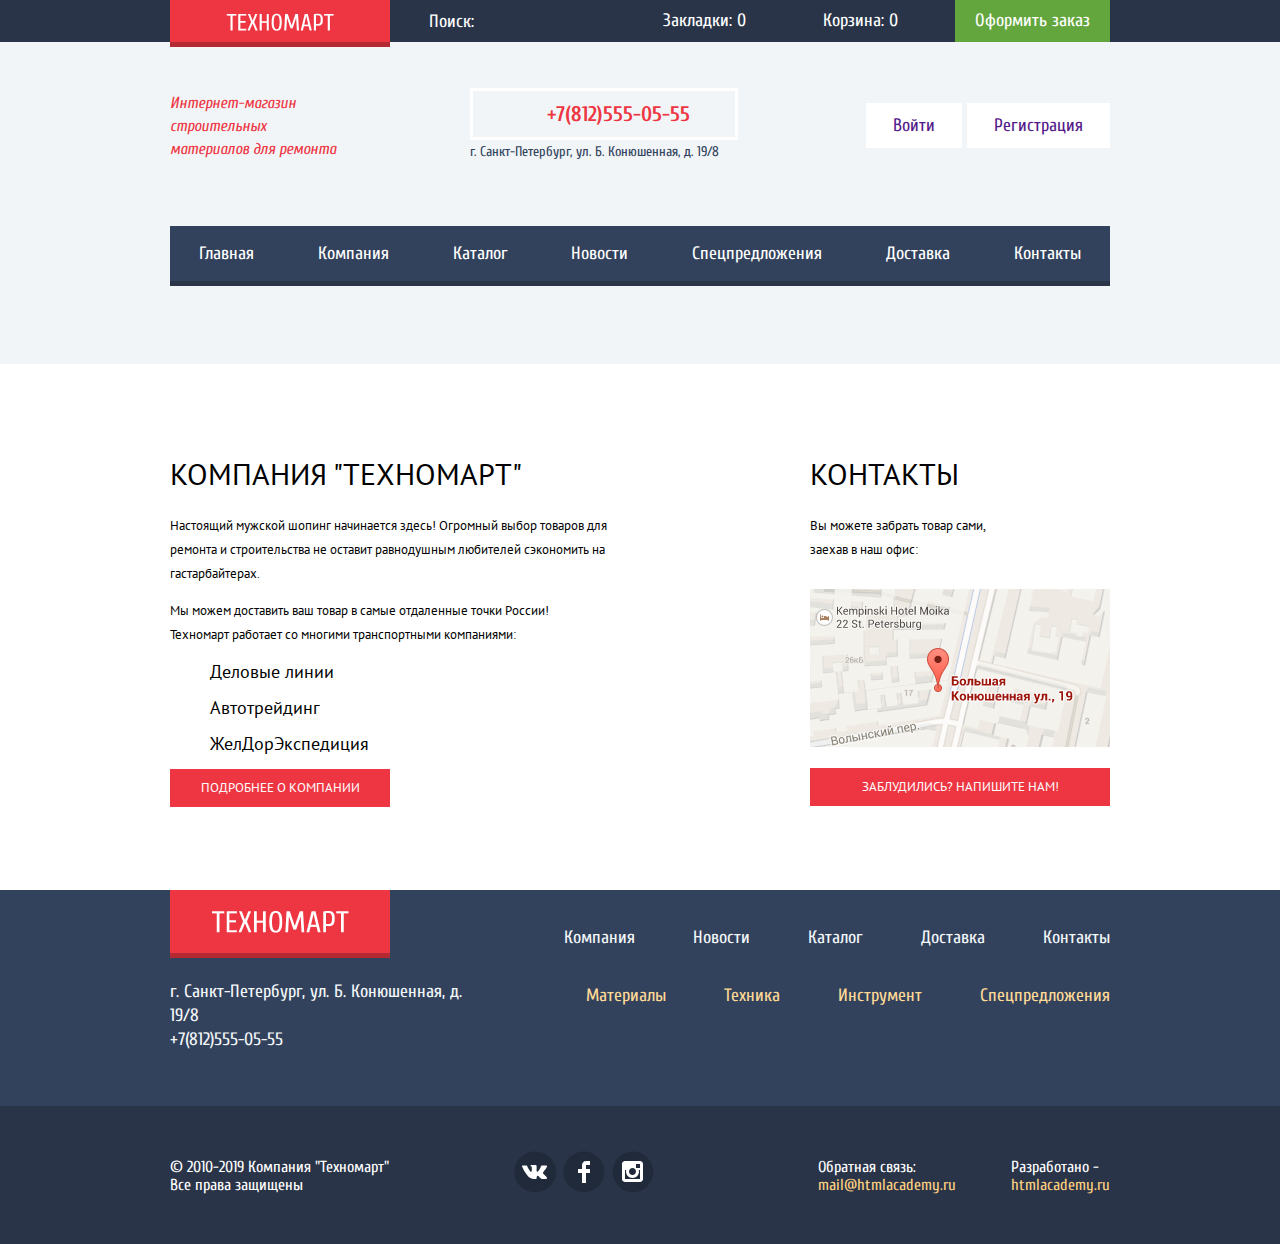
==== index.html @ eba765cd "Создана сетка по ТЗ" ====
<!DOCTYPE html>
<html lang="ru">
  <head>
    <meta charset="utf-8">
    <title>Техномарт - Главная страница</title>
    <meta name="keywords" content="техномарт" />
    <meta name="description" content="Главная страница интернет-магазина Техномарт" />
    <link href="https://fonts.googleapis.com/css2?family=Cuprum:ital,wght@0,400;0,700;1,400&family=PT+Sans:ital,wght@0,400;0,700;1,400&display=swap" rel="stylesheet">
    <link rel="stylesheet" type="text/css" href="css/normalize.css">
    <link rel="stylesheet" type="text/css" href="css/style.css">
  </head>
  <body>
    <header>
      <div class="top-line">
        <ul class="container top-line-head">
          <li><a class="logo"><img src="img/logo-technomart.png" width="108" height="18" alt="Логотип компании в шапке сайта"></a></li>
          <li>
            <form action="https://echo.htmlacademy.ru/courses" method="get" class="search-form">
              <input type="search" name="search" placeholder="Поиск:">
            </form>
          </li>
          <li><a href="" class="top-link bookmark">Закладки: <span>0</span></a></li>
          <li><a href="" class="top-link cart">Корзина: <span>0</span></a></li>
          <li><a href="" class="top-link order">Оформить заказ</a></li>
        </ul>
      </div>
      <div class="container header-box">
        <div class="header-slogan">Интернет-магазин строительных материалов для ремонта</div>
        <div class="header-contact">
          <a href="tel:+78125550555">+7(812)555-05-55</a>
          г. Санкт-Петербург, ул. Б. Конюшенная, д. 19/8
        </div>
        <div class="header-login">
          <a href="">Войти</a>
          <a href="">Регистрация</a>
        </div>
      </div>
      <nav class="container nav">
        <ul>
          <li><a href="">Главная</a></li>
          <li><a href="">Компания</a></li>
          <li><a href="catalog.html">Каталог</a></li>
          <li><a href="">Новости</a></li>
          <li><a href="">Спецпредложения</a></li>
          <li><a href="">Доставка</a></li>
          <li><a href="">Контакты</a></li>
        </ul>
      </nav>
    </header>
    <main>

      <!-- Тут блок, который не нужно включать в этом задании http://prntscr.com/shz0k2 -->

      <div class="container main-info">
        <section>
          <h2>Компания "Техномарт"</h2>
          <p>Настоящий мужской шопинг начинается здесь! Огромный выбор товаров для ремонта и строительства не оставит равнодушным любителей сэкономить на гастарбайтерах.</p>
          <p>Мы можем доставить ваш товар в самые отдаленные точки России!<br>Техномарт работает со многими транспортными компаниями:</p>
          <ul class="transport">
            <li>Деловые линии</li>
            <li>Автотрейдинг</li>
            <li>ЖелДорЭкспедиция</li>
          </ul>
          <p><a href="#" class="info-link more-about">Подробнее о компании</a></p>
        </section>
        <section>
          <h2>Контакты</h2>
          <p>Вы можете забрать товар сами,<br/> заехав в наш офис:</p>
          <p><a href=""><img src="img/map-small.png" width="300" height="158" alt="Карта проезда" class="map-small"></a></p>
          <div class="popup big-map">
            <img src="img/map-big.png" width="943" height="449" alt="Карта проезда в наш офис">
            <button type="button" name="close-big-map"><img src="img/icon-close.svg" width="21" height="21" alt="Закрыть карту"></button>
          </div>
          <p><a href="" class="info-link write">Заблудились? Напишите нам!</a></p>
          <div class="popup write-us">
            <form action="https://echo.htmlacademy.ru/courses" method="post">
                <div class="popup-write-box">
                  <label>Ваше имя:
                    <input type="text" name="name" placeholder="Имя Фамилия" required>
                  </label>
                  <label>Ваш e-mail:
                    <input type="email" name="email" placeholder="email@example.com" required>
                  </label>
                  <label>Тест письма:
                    <textarea rows="5" placeholder="В свободной форме" required></textarea>
                  </label>
                </div>
                <div class="popup-write-box">
                  <button type="submit">Оформить заказ</button>
                </div>
            </form>
            <button type="button" name="close-write"><img src="img/icon-close.svg" width="21" height="21" alt="Закрыть форму"></button>
          </div>
        </section>
      </div>
    </main>
    <footer>
      <div class="container footer-top">
        <div class="footer-left">
          <img src="img/logo-bottom.png" width="220" height="47" alt="Логотип компании в подвале сайта">
          г. Санкт-Петербург, ул. Б. Конюшенная, д. 19/8<br>
          <a href="tel:+78125550555">+7(812)555-05-55</a>
        </div>
        <div class="footer-right">
          <ul class="submenu-origin">
            <li><a href="">Компания</a></li>
            <li><a href="">Новости</a></li>
            <li><a href="catalog.html">Каталог</a></li>
            <li><a href="">Доставка</a></li>
            <li><a href="">Контакты</a></li>
          </ul>
          <ul class="submenu-gold">
            <li><a href="">Материалы</a></li>
            <li><a href="">Техника</a></li>
            <li><a href="">Инструмент</a></li>
            <li><a href="">Спецпредложения</a></li>
          </ul>
        </div>
      </div>
      <div class="footer-bottom">
        <div class="container footer-bottom-box">
          <div class="copyright">© 2010-2019 Компания "Техномарт"<br>Все права защищены</div>
          <div class="social">
            <a href="" aria-label="Вконтакте"></a>
            <a href="" aria-label="Facebook"></a>
            <a href="" aria-label="Instagram"></a>
          </div>
          <ul class="credit">
            <li>Обратная связь:<br><a href="mailto:mail@htmlacademy.ru">mail@htmlacademy.ru</a></li>
            <li>Разработано -<br><a href="https://htmlacademy.ru/intensive/htmlcss" target="_blank">htmlacademy.ru</a></li>
          </ul>
        </div>
      </div>
    </footer>
  </body>
</html>
---- css/style.css ----
:root {
  --basic-black: #000;
  --basic-red: #EE3643;
  --basic-green-dark: #518534;
  --basic-green: #63A63E;
  --basic-grey-dark: #293449;
  --basic-grey-light-dark: #32425C;
  --basic-grey: #3D546F;
  --basic-grey-light: #C5C5C5;
  --basic-grey-super-light: #e5e5e5;
  --basic-grey-extra-ligh: #EAEAEA;
  --basic-background: #F1F5F7;
  --basic-background-semi-light: #F2F6F8;
  --basic-background-light: #F3F7F9;
  --basic-white: #FFFFFF;
  --special-ylellow: #FFBF47;
  --special-yellowlight: #FFD180;
  --special-yellowextralight: #FFDA96;
  --special-blue: #3BBCE3;
  --special-lilac: #DC91D8;
  --special-greenlight: #8ED78F;
  --success: #5FBB2D;
  --warning: #FFBF47;
  --error: #BA2732;
  --half-white: rgba(255, 255, 255, 0.5);
  --half-black: rgba(0, 0, 0, 0.1);
  --old-price: #A9A9A9;
}

/* Global */

body {
  font-family: 'Cuprum', sans-serif;
  width: 100%;
  margin: 0;
  padding: 0;
  background-color: var(--basic-white, #fff);
  font-size: 18px;
  line-height: 24px;
  font-weight: normal;
  color: var(--basic-black)
}
a {
  text-decoration: none;
}
img {
  max-width: 100%;
  height: auto;
}
*, *::before, *::after {
  box-sizing: border-box;
}

.container {
  width: 940px;
  margin: 0 auto;
}

/* Header */

header {
  background-color: var(--basic-background, #F1F5F7);
  padding: 0 0 60px;
}
.top-line {
  background-color: var(--basic-grey-dark, #293449);
  padding: 0 10px;
  color: #FFF;
  height: 42px;
}
.top-line a {
  color: #FFF;
}
.top-line-head {
  list-style: none;
  padding: 0;
  display: flex;
  flex-direction: row;
  flex-wrap: nowrap;
  align-items: center;
  justify-content: space-between;
}
.top-line-head li {
  height: 42px;
  line-height: 42px;
}
.top-line a.logo {
  display: block;
  width: 220px;
  height: 47px;
  text-align: center;
  line-height: 52px;
  background-color: var(--basic-red, #EE3643);
  box-shadow: inset 0px -5px 0px rgba(0, 0, 0, 0.24);
}
.top-line a.logo:active {
  background-color: var(--error, #BA2732);
}
.top-line input[type="search"] {
  width: 100%;
  height: 42px;
  border: none;
  background-color: var(--basic-grey-dark, #293449);
  color: var(--basic-white, #fff);
}
.top-line input[type="search"]::placeholder {
  color: var(--basic-white, #fff);
}
.top-line input[type="search"]:focus {
  background-color: var(--basic-white, #fff);
  color: var(--basic-black, #000);
}
.top-line .top-link {
  padding: 0 20px;
  display: block;
}
.top-line .top-link:active {
  color: var(--half-white, rgba(255, 255, 255, 0.5));
}
.top-line .bookmark:active,
.top-line .cart:active {
  background: var(--basic-black, #000);
}
.top-line .order {
  background-color: var(--basic-green, #63A63E);
}
.header-box {
  padding: 46px 0 44px;
  display: flex;
  flex-direction: row;
  flex-wrap: nowrap;
  align-items: center;
  justify-content: space-between;
}
.header-slogan {
  font-style: italic;
  font-size: 16px;
  line-height: 23px;
  color: var(--basic-red, #EE3643);
  width: 171px;
}
.header-contact {
  font-size: 14px;
  line-height: 24px;
  color: var(--basic-grey-light-dark, #32425C);
}
.header-contact a {
  color: var(--basic-red, #EE3643);
  font-weight: bold;
  font-size: 21px;
  line-height: 30px;
  padding: 8px 45px 8px 74px;
  border: 3px solid var(--basic-white, #fff);
  background-color: var(--basic-background-lignt);
  display: block;
}
.header-login a {
  background-color: var(--basic-white, #fff);
  padding: 12px 27px;
}
.header-login a:hover {
  color: var(--basic-red);
}
.header-login a:active {
  color: var(--basic-grey-light);
}
.header-account {
  text-align: center;
}
.header-name {
  font-size: 21px;
  line-height: 21px;
  background-color: var(--basic-white);
  padding: 12px 57px 12px 56px;
}
.header-account button {}
.header-account a {
  font-size: 16px;
  line-height: 18px;
  color: var(--basic-grey-light-dark);
  margin: 7px 6px;
}
.header-account a.first::after {
  content: "•";
  padding: 0 0 0 18px;
  color: var(--basic-black);
}
.header-account a:hover {
  color: var(--basic-red);
}
.header-name:active,
.header-account a:active {
  color: var(--basic-grey-light);
}
.nav ul {
  padding: 0;
  list-style: none;
  display: flex;
  flex-direction: row;
  flex-wrap: nowrap;
  align-items: center;
  justify-content: space-between;
  background-color: var(--basic-grey-light-dark);
  box-shadow: inset 0px -5px 0px var(--basic-grey-dark);
}
.nav a {
  color: var(--basic-white);
  padding: 16px 29px 20px;
  display: block;
}
.nav a:hover {
  background-color: var(--basic-grey-dark);
}
.nav a:active {
  color: var(--basic-grey-light);
}


/* Home Info */

.popup {
  display: none;
}
.main-info {
  display: flex;
  flex-direction: row;
  align-items: flex-start;
  justify-content: space-between;
  padding: 70px 0;
}
.main-info section:first-child {
  max-width: 478px;
}
.main-info section:nth-child(2) {
  width: 300px;
}
.main-info section {
  font-family: 'PT Sans', sans-serif;
  font-size: 13px;
  line-height: 24px;
}
.main-info h2 {
  font-size: 30px;
  line-height: 30px;
  font-weight: normal;
  text-transform: uppercase;
}
.transport {
  list-style: none;
}
.transport li {
  font-size: 18px;
  line-height: 24px;
  margin-bottom: 12px;
}
.info-link {
  background-color: var(--basic-red);
  color: var(--basic-white);
  text-align: center;
  text-transform: uppercase;
  line-height: 38px;
  display: inherit;
}
a.more-about {
  width: 220px;
}
.map-small {
  margin-top: 14px;
}

/* Catalog Sidebar */

.wrap {
  padding: 21px 0 59px;
}
.breadcrumbs {
  margin: 0;
  padding: 0;
  list-style: none;
}
.breadcrumbs li {
  display: inline-block;
}
.breadcrumbs a {
  color: var(--basic-black);
}
.inner {
    display: flex;
    flex-direction: row;
    flex-wrap: wrap;
}
.catalog-title {
  margin: 20px 0;
  font-size: 30px;
  line-height: 30px;
  text-transform: uppercase;
  color: var(--basic-grey-light-dark);
  background-color: var(--basic-background-semi-light);
  padding: 29px 0 30px 29px;
  width: 100%;
}

.side-filter {
  width: 220px;
}
.side-filter .widget {
  border-top: 1px solid var(--half-black);
  padding: 16px 0 26px;
}
.side-filter .widget-title {
  font-family: PT Sans;
  font-weight: bold;
  font-size: 17px;
  line-height: 30px;
  text-transform: uppercase;
}
.form-filter ul {
  margin: 0;
  padding: 0;
  list-style: none;
}
.form-filter li {
  margin: 8px 0;
}
.form-filter label {
  font-family: 'PT Sans', sans-serif;
  font-size: 15px;
  line-height: 19px;
  text-transform: uppercase;
}
.form-filter button {
  font-size: 13px;
  line-height: 18px;
  font-family: 'PT Sans', sans-serif;
  background: transparent;
  border: 1px solid var(--basic-grey-super-light);
  text-transform: uppercase;
  width: 100%;
  padding: 10px;
  cursor: pointer;
}

/* Catalog Content */

.content {
  margin-left: 20px;
  width: 700px;
}
.catalog {
  margin: 0;
  padding: 0;
  list-style: none;
  display: flex;
  flex-direction: row;
  flex-wrap: wrap;
  align-items: flex-start;
  justify-content: space-between;
}
.product {
  width: 220px;
  height: 318px;
  position: relative;
  box-sizing: border-box;
  text-align: center;
  padding: 22px 17px 21px;
  border: 1px solid var(--basic-grey-super-light);
  margin-bottom: 18px;
}
.product-head {
  width: 144px;
  height: 128px;
  position: relative;
  margin: 0 auto;
}
.product-head img {
  position: absolute;
  left: 0;
  top: 0;
  z-index: 1;
}
.product-head a {
  font-size: 14px;
  line-height: 38px;
  text-transform: uppercase;
  align-items: center;
  width: 135px;
  height: 38px;
  display: block;
  margin: 21px auto 0;
}
.product-head a:nth-child(2) {
  background-color: var(--basic-green);
  box-shadow: inset 0px -3px 0px #367315;
  border-radius: 2px;
  color: var(--basic-white);
}
.product-head a:nth-child(2):hover {
  background-color: var(--success);
}
.product-head a:nth-child(2):active {
  background-color: var(--basic-green-dark);
}
.product-head a:nth-child(3) {
  color: var( --basic-grey-light-dark);
  border: 3px solid var(--basic-green);
  box-sizing: border-box;
  border-radius: 2px;
  margin: 10px auto 0;
  line-height: 32px;
}
.product-head a:nth-child(3):hover {
  border-color: var(--basic-grey-light-dark);
}
.product-head a:nth-child(3):active {
  opacity: 0.5;
}
.product:hover {
  box-shadow: 0px 4px 20px rgba(0, 0, 0, 0.15);
}
.product:hover img {
  display: none;
}
.product-footer {
  font-family: 'PT Sans', sans-serif;
  font-weight: bold;
}
.product-title {
  font-size: 18px;
  line-height: 20px;
  display: block;
  margin-bottom: 8px;
}
.old-price {
  height: 18px;
  font-size: 17px;
  line-height: 18px;
  text-transform: uppercase;
  color: var(--old-price);
  text-decoration-line: line-through;
  display: block;
  margin-bottom: 13px;
}
.actual-price {
  background-image: url(../img/red-button.png);
  background-position: center center;
  background-repeat: no-repeat;
  background-size: 141px 38px;
  width: 141px;
  height: 38px;
  margin: 0 auto;
  line-height: 38px;
  color: var(--basic-white);
}
.catalog-new {
  position: absolute;
  background-image: url(../img/catalog-new.png);
  background-repeat: no-repeat;
  background-position: center center;
  top: 0;
  right: 0;
  background-size: 70px 70px;
  width: 70px;
  height: 70px;
}

/* Footer */

footer {
  background-color: var(--basic-grey-light-dark);
  color: var(--basic-background-light);
}
footer a {
  color: var(--basic-background-light);
}
footer ul {
  list-style: none;
}
.footer-top {
  display: flex;
  flex-direction: row;
  flex-wrap: nowrap;
  justify-content: space-between;
  align-items: flex-start;
  padding-bottom: 54px;
}
.footer-left {
  max-width: 324px;
}
.footer-left img {
  display: block;
  margin-bottom: 22px;
}
.footer-right {
  margin-top: 19px;
}
.footer-right ul {
  display: flex;
  flex-wrap: wrap;
  flex-direction: row;
  justify-content: flex-end;
  align-items: center;
  margin: 0;
  padding: 0;
}

.footer-right li {
  padding: 17px 29px;
}
.footer-right li:last-child {
  padding-right: 0;
}
.footer-right a:hover {
  text-decoration: underline;
}
.footer-right a:active {
  mix-blend-mode: normal;
  opacity: 0.5;
  text-decoration: none;
}
ul.submenu-gold a {
  color: var( --special-yellowextralight);
}
.footer-bottom {
  background-color: var(--basic-grey-dark);
  padding: 36px 0 34px;
  color: var(--basic-white);
}
.footer-bottom-box {
  display: flex;
  flex-direction: row;
  flex-wrap: nowrap;
  align-items: center;
  justify-content: space-between;
}
.copyright {
  font-size: 16px;
  line-height: 18px;
}
.social a {
  width: 44px;
  height: 44px;
  background-repeat: no-repeat;
  background-position: center center;
  display: inline-block;
}
.social a:first-child {
  background-image: url(../img/icon-vk.svg);
}
.social a:first-child:hover {
  background-image: url(../img/icon-vk-red.svg);
}
.social a:nth-child(2) {
  background-image: url(../img/icon-fb.svg);
}
.social a:nth-child(2):hover  {
  background-image: url(../img/icon-fb-red.svg);
}
.social a:nth-child(3) {
  background-image: url(../img/icon-instg.svg);
}
.social a:nth-child(3):hover {
  background-image: url(../img/icon-instg-red.svg);
}
.credit {
  font-size: 16px;
  line-height: 18px;
}
.credit li {
  display: inline-block;
}
.credit li:first-child {
  margin-right: 51px;
}
.credit a {
  color: var(--special-yellowlight);
}
.credit a:hover {
  text-decoration: underline;
}
.credit a:active {
  color: var(--basic-red);
  text-decoration: none;
}
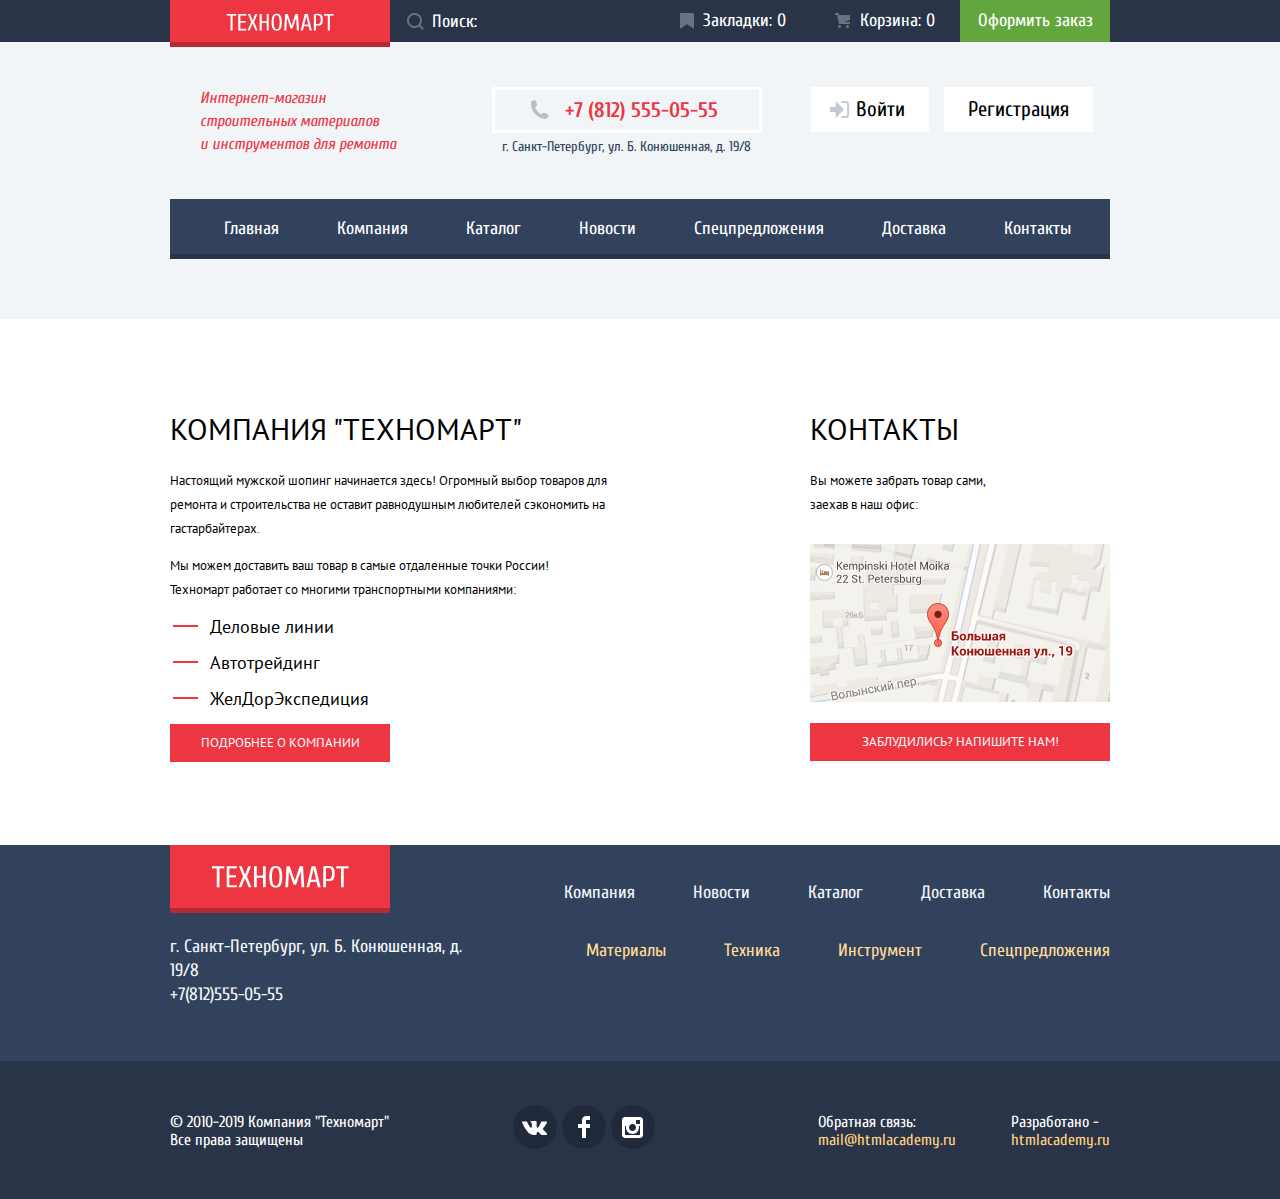
==== commit f9d83b78: "Оформление декоративных элементов" ====
--- a/index.html
+++ b/index.html
@@ -1,5 +1,5 @@
 <!DOCTYPE html>
-<html lang="ru">
+<html class="page" lang="ru">
   <head>
     <meta charset="utf-8">
     <title>Техномарт - Главная страница</title>
@@ -9,14 +9,14 @@
     <link rel="stylesheet" type="text/css" href="css/normalize.css">
     <link rel="stylesheet" type="text/css" href="css/style.css">
   </head>
-  <body>
+  <body class="page-body">
     <header>
       <div class="top-line">
         <ul class="container top-line-head">
           <li><a class="logo"><img src="img/logo-technomart.png" width="108" height="18" alt="Логотип компании в шапке сайта"></a></li>
           <li>
             <form action="https://echo.htmlacademy.ru/courses" method="get" class="search-form">
-              <input type="search" name="search" placeholder="Поиск:">
+              <input type="search" class="top-line-search" name="search" placeholder="Поиск:">
             </form>
           </li>
           <li><a href="" class="top-link bookmark">Закладки: <span>0</span></a></li>
@@ -25,14 +25,14 @@
         </ul>
       </div>
       <div class="container header-box">
-        <div class="header-slogan">Интернет-магазин строительных материалов для ремонта</div>
+        <div class="header-slogan">Интернет-магазин строительных материалов<br>и инструментов для ремонта</div>
         <div class="header-contact">
-          <a href="tel:+78125550555">+7(812)555-05-55</a>
+          <a href="tel:+78125550555">+7 (812) 555-05-55</a>
           г. Санкт-Петербург, ул. Б. Конюшенная, д. 19/8
         </div>
         <div class="header-login">
-          <a href="">Войти</a>
-          <a href="">Регистрация</a>
+          <a href="" class="login-link">Войти</a>
+          <a href="" class="registration-link">Регистрация</a>
         </div>
       </div>
       <nav class="container nav">
@@ -69,7 +69,7 @@
           <p><a href=""><img src="img/map-small.png" width="300" height="158" alt="Карта проезда" class="map-small"></a></p>
           <div class="popup big-map">
             <img src="img/map-big.png" width="943" height="449" alt="Карта проезда в наш офис">
-            <button type="button" name="close-big-map"><img src="img/icon-close.svg" width="21" height="21" alt="Закрыть карту"></button>
+            <button type="button" name="close-big-map" class="popup-close"><img src="img/icon-close.svg" width="21" height="21" alt="Закрыть карту"></button>
           </div>
           <p><a href="" class="info-link write">Заблудились? Напишите нам!</a></p>
           <div class="popup write-us">
@@ -85,11 +85,11 @@
                     <textarea rows="5" placeholder="В свободной форме" required></textarea>
                   </label>
                 </div>
-                <div class="popup-write-box">
-                  <button type="submit">Оформить заказ</button>
+                <div class="popup-bottom">
+                  <button type="submit" class="info-link">Оформить заказ</button>
                 </div>
             </form>
-            <button type="button" name="close-write"><img src="img/icon-close.svg" width="21" height="21" alt="Закрыть форму"></button>
+            <button type="button" name="close-write" class="popup-close"><img src="img/icon-close.svg" width="21" height="21" alt="Закрыть форму"></button>
           </div>
         </section>
       </div>
--- a/css/style.css
+++ b/css/style.css
@@ -3,6 +3,7 @@
   --basic-red: #EE3643;
   --basic-green-dark: #518534;
   --basic-green: #63A63E;
+  --basic-semi-grey-dark: #212A3A;
   --basic-grey-dark: #293449;
   --basic-grey-light-dark: #32425C;
   --basic-grey: #3D546F;
@@ -12,6 +13,7 @@
   --basic-background: #F1F5F7;
   --basic-background-semi-light: #F2F6F8;
   --basic-background-light: #F3F7F9;
+  --basic-background-extra-light: #f4f4f4;
   --basic-white: #FFFFFF;
   --special-ylellow: #FFBF47;
   --special-yellowlight: #FFD180;
@@ -50,10 +52,36 @@
 *, *::before, *::after {
   box-sizing: border-box;
 }
-
+.visually-hidden:not(:focus):not(:active),
+input[type="checkbox"].visually-hidden,
+input[type="radio"].visually-hidden {
+  position: absolute;
+  width: 1px;
+  height: 1px;
+  margin: -1px;
+  border: 0;
+  padding: 0;
+  white-space: nowrap;
+  clip-path: inset(100%);
+  clip: rect(0 0 0 0);
+  overflow: hidden;
+}
 .container {
   width: 940px;
   margin: 0 auto;
+}
+
+/* Grid */
+
+.page {
+  height: 100%;
+}
+
+.page-body {
+  min-height: 100%;
+  display: grid;
+  grid-template-rows: min-content 1fr min-content;
+  align-content: start;
 }
 
 /* Header */
@@ -83,6 +111,9 @@
 .top-line-head li {
   height: 42px;
   line-height: 42px;
+}
+.top-line-head li:nth-child(2) {
+  flex-grow: 1;
 }
 .top-line a.logo {
   display: block;
@@ -96,40 +127,86 @@
 .top-line a.logo:active {
   background-color: var(--error, #BA2732);
 }
-.top-line input[type="search"] {
+.top-line-search {
   width: 100%;
   height: 42px;
   border: none;
+  background-image: url(../img/icon-search-grey.png);
+  background-repeat: no-repeat;
+  background-position: 17px center;
+  color: var(--basic-white, #fff);
+  padding-left: 42px;
   background-color: var(--basic-grey-dark, #293449);
+}
+.top-line-search::placeholder {
   color: var(--basic-white, #fff);
 }
-.top-line input[type="search"]::placeholder {
-  color: var(--basic-white, #fff);
-}
-.top-line input[type="search"]:focus {
+.top-line-search:hover {
+  background-image: url(../img/icon-search-white.png);
+}
+.top-line-search:focus {
   background-color: var(--basic-white, #fff);
+  background-image: url(../img/icon-search-red.png);
   color: var(--basic-black, #000);
+  outline: 0;
 }
 .top-line .top-link {
-  padding: 0 20px;
-  display: block;
+  display: block;
+  position: relative;
 }
 .top-line .top-link:active {
   color: var(--half-white, rgba(255, 255, 255, 0.5));
 }
-.top-line .bookmark:active,
-.top-line .cart:active {
+.bookmark:active,
+.cart:active {
   background: var(--basic-black, #000);
 }
-.top-line .order {
+.bookmark::before,
+.cart::before {
+  position: absolute;
+  content: "";
+  background-repeat: no-repeat;
+  background-position: 0 0;
+  opacity: 0.3;
+}
+.bookmark {
+  padding: 0 29px 0 43px;
+}
+.bookmark::before {
+  background-image: url(../img/icon-bookmark.svg);
+  width: 14px;
+  height: 16px;
+  top: 13px;
+  left: 20px;
+}
+.cart {
+  padding: 0 25px 0 45px;
+}
+.cart::before {
+  background-image: url(../img/icon-cart.svg);
+  width: 15px;
+  height: 15px;
+  top: 13px;
+  left: 20px;
+}
+.cart-with-goods {
+  background-color: var(--basic-red);
+  }
+.bookmark:hover::before,
+.cart:hover::before {
+  opacity: 1;
+}
+.order {
   background-color: var(--basic-green, #63A63E);
+  width: 150px;
+  text-align: center;
 }
 .header-box {
-  padding: 46px 0 44px;
+  padding: 45px 0 40px;
   display: flex;
   flex-direction: row;
   flex-wrap: nowrap;
-  align-items: center;
+  align-items: start;
   justify-content: space-between;
 }
 .header-slogan {
@@ -137,32 +214,76 @@
   font-size: 16px;
   line-height: 23px;
   color: var(--basic-red, #EE3643);
-  width: 171px;
+  width: 197px;
+  margin-left: 30px;
 }
 .header-contact {
   font-size: 14px;
   line-height: 24px;
   color: var(--basic-grey-light-dark, #32425C);
+  width: 270px;
+  text-align: center;
+  margin: 0 0 0 45px;
 }
 .header-contact a {
   color: var(--basic-red, #EE3643);
   font-weight: bold;
   font-size: 21px;
   line-height: 30px;
-  padding: 8px 45px 8px 74px;
+  padding: 5px 4px 5px 70px;
   border: 3px solid var(--basic-white, #fff);
   background-color: var(--basic-background-lignt);
   display: block;
+  position: relative;
+  text-align: left;
+  margin-bottom: 2px;
+}
+.header-contact a:before {
+  content: "";
+  position: absolute;
+  background-image: url(../img/icon-phone.svg);
+  width: 19px;
+  height: 19px;
+  left: 35px;
+  top: 10px;
+}
+.header-login {
+  width: 299px;
 }
 .header-login a {
   background-color: var(--basic-white, #fff);
-  padding: 12px 27px;
+  padding: 0 24px;
+  position: relative;
+  font-size: 21px;
+  line-height: 45px;
+  color: #000;
+  display: inline-block;
 }
 .header-login a:hover {
   color: var(--basic-red);
 }
 .header-login a:active {
   color: var(--basic-grey-light);
+}
+a.login-link {
+  padding-left: 45px;
+  margin-right: 10px;
+}
+.login-link::before {
+  content: "";
+  position: absolute;
+  background-image: url(../img/icon-login-dark.svg);
+  width: 20px;
+  height: 17px;
+  top: 14px;
+  left: 19px;
+  opacity: 0.3;
+}
+.login-link:hover::before {
+  opacity: 1;
+}
+.login-link:active::before {
+  opacity: 0.3;
 }
 .header-account {
   text-align: center;
@@ -172,28 +293,72 @@
   line-height: 21px;
   background-color: var(--basic-white);
   padding: 12px 57px 12px 56px;
-}
-.header-account button {}
-.header-account a {
+  position: relative;
+}
+.account-link {
+  display: flex;
+  flex-direction: row;
+  flex-wrap: nowrap;
+  align-items: center;
+  justify-content: space-evenly;
+  margin: 7px auto 0;
+  width: 230px;
+}
+.account-link a {
   font-size: 16px;
   line-height: 18px;
   color: var(--basic-grey-light-dark);
-  margin: 7px 6px;
-}
-.header-account a.first::after {
-  content: "•";
-  padding: 0 0 0 18px;
-  color: var(--basic-black);
-}
-.header-account a:hover {
+  margin: 0 6px;
+}
+.account-link a:hover {
   color: var(--basic-red);
 }
+.account-link .dotted {
+  background-color: var(--basic-black);
+  width: 6px;
+  height: 6px;
+  border-radius: 50%;
+}
+
 .header-name:active,
-.header-account a:active {
+.account-link a:active {
   color: var(--basic-grey-light);
 }
+.header-name button[name="exit-account"] {
+  content: "";
+  position: absolute;
+  width: 20px;
+  height: 17px;
+  background-image: url(../img/icon-logout.svg);
+  background-repeat: no-repeat;
+  background-position: 0 0;
+  background-color: inherit;
+  top: 14px;
+  right: 17px;
+  border: none;
+  outline: none;
+  cursor: pointer;
+  opacity: 0.3;
+}
+.header-name::before {
+  content: "";
+  position: absolute;
+  background-image: url(../img/icon-user.svg);
+  background-repeat: no-repeat;
+  background-position: 0 0;
+  width: 20px;
+  height: 18px;
+  top: 13px;
+  left: 15px;
+  opacity: 0.3;
+}
+.header-name:hover::before,
+.header-name:hover button[name="exit-account"] {
+  opacity: 1;
+}
 .nav ul {
-  padding: 0;
+  padding: 0 25px;
+  margin: 0;
   list-style: none;
   display: flex;
   flex-direction: row;
@@ -205,8 +370,9 @@
 }
 .nav a {
   color: var(--basic-white);
-  padding: 16px 29px 20px;
-  display: block;
+  padding: 0 29px;
+  display: block;
+  line-height: 60px;
 }
 .nav a:hover {
   background-color: var(--basic-grey-dark);
@@ -218,15 +384,13 @@
 
 /* Home Info */
 
-.popup {
-  display: none;
-}
 .main-info {
   display: flex;
   flex-direction: row;
   align-items: flex-start;
   justify-content: space-between;
   padding: 70px 0;
+  position: relative;
 }
 .main-info section:first-child {
   max-width: 478px;
@@ -252,6 +416,18 @@
   font-size: 18px;
   line-height: 24px;
   margin-bottom: 12px;
+  position: relative;
+}
+.transport li::before {
+  content: "";
+  position: absolute;
+  background-image: url(../img/red-line.png);
+  background-repeat: no-repeat;
+  background-position: 0 0;
+  width: 25px;
+  height: 2px;
+  left: -37px;
+  top: 10px;
 }
 .info-link {
   background-color: var(--basic-red);
@@ -260,6 +436,13 @@
   text-transform: uppercase;
   line-height: 38px;
   display: inherit;
+  cursor: pointer;
+  border: none;
+  outline: none;
+  width: 100%;
+}
+.info-link:active {
+  background-color: var(--error);
 }
 a.more-about {
   width: 220px;
@@ -277,13 +460,54 @@
   margin: 0;
   padding: 0;
   list-style: none;
+  display: flex;
+  flex-direction: row;
+  flex-wrap: nowrap;
+  align-items: center;
 }
 .breadcrumbs li {
-  display: inline-block;
-}
-.breadcrumbs a {
+  padding: 0 25px 0 15px;
+  position: relative;
+}
+
+.breadcrumbs li::before {
+  content: "";
+  position: absolute;
+  width: 8px;
+  height: 12px;
+  background-image: url(../img/icon-right-small.svg);
+  background-repeat: no-repeat;
+  right: -1px;
+  top: 5px;
+}
+.breadcrumbs li:first-child {
+  width: 14px;
+  height: 12px;
+  background-image: url(../img/icon-home.svg);
+  background-repeat: no-repeat;
+}
+.breadcrumbs li:first-child::before {
+  top: 1px;
+  right: 2px;
+}
+.breadcrumbs li:last-child {
+  padding-left: 19px;
+}
+.breadcrumbs li:last-child:before {
+  background-image: none;
+}
+.breadcrumbs li,
+.breadcrumbs a,
+.breadcrumbs a:active,
+.breadcrumbs a:focus,
+.breadcrumbs a:hover {
   color: var(--basic-black);
-}
+  font-size: 13px;
+  line-height: 20px;
+  text-transform: uppercase;
+  font-family: 'PT Sans', sans-serif;
+}
+
 .inner {
     display: flex;
     flex-direction: row;
@@ -298,6 +522,7 @@
   background-color: var(--basic-background-semi-light);
   padding: 29px 0 30px 29px;
   width: 100%;
+  letter-spacing: -0.9px;
 }
 
 .side-filter {
@@ -318,15 +543,81 @@
   margin: 0;
   padding: 0;
   list-style: none;
-}
-.form-filter li {
+  line-height: 23px;
+}
+.filter-option {
   margin: 8px 0;
-}
-.form-filter label {
+  padding: 0 0 0 35px;
+}
+.filter-option label {
   font-family: 'PT Sans', sans-serif;
   font-size: 15px;
-  line-height: 19px;
   text-transform: uppercase;
+  position: relative;
+  display: block;
+  cursor: pointer;
+  user-select: none;
+}
+.filter-input-checkbox + label::before {
+  content: "";
+  position: absolute;
+  left: -35px;
+  top: 0;
+  width: 27px;
+  height: 23px;
+  background-image: url(../img/icon-checkbox.svg);
+  background-position: bottom right;
+  background-repeat: no-repeat;
+  opacity: 0.7;
+}
+.filter-input-checkbox:checked + label::after {
+  content: "";
+  position: absolute;
+  left: -35px;
+  top: 0;
+  width: 27px;
+  height: 23px;
+  background-image: url(../img/icon-checkbox.svg);
+  background-position: 0 0;
+  background-repeat: no-repeat;
+  opacity: 0.7;
+}
+.filter-input-radio + label::before {
+  content: "";
+  position: absolute;
+  left: -35px;
+  top: 0;
+  width: 25px;
+  height: 26px;
+  background-image: url(../img/icon-radio.svg);
+  background-position: bottom right;
+  background-repeat: no-repeat;
+  opacity: 0.7;
+}
+.filter-input-radio:checked + label::after {
+  content: "";
+  position: absolute;
+  left: -35px;
+  top: 0;
+  width: 26px;
+  height: 26px;
+  background-image: url(../img/icon-radio.svg);
+  background-position: 0 0;
+  background-repeat: no-repeat;
+  opacity: 0.7;
+}
+.filter-input-checkbox:hover + label::before,
+.filter-input-checkbox:checked:hover + label::after,
+.filter-input-radio:hover + label::before,
+.filter-input-radio:checked:hover + label::after {
+  opacity: 1;
+}
+.filter-input-checkbox:checked + label::before,
+.filter-input-radio:checked + label::before {
+  background-image: none;
+}
+.disabled label {
+  opacity: 0.4;
 }
 .form-filter button {
   font-size: 13px;
@@ -353,12 +644,10 @@
   display: flex;
   flex-direction: row;
   flex-wrap: wrap;
-  align-items: flex-start;
   justify-content: space-between;
 }
 .product {
   width: 220px;
-  height: 318px;
   position: relative;
   box-sizing: border-box;
   text-align: center;
@@ -388,19 +677,32 @@
   display: block;
   margin: 21px auto 0;
 }
-.product-head a:nth-child(2) {
+.product-head a:first-of-type {
   background-color: var(--basic-green);
   box-shadow: inset 0px -3px 0px #367315;
   border-radius: 2px;
   color: var(--basic-white);
-}
-.product-head a:nth-child(2):hover {
+  position: relative;
+  padding-left: 10px;
+}
+.product-head a:first-of-type:hover {
   background-color: var(--success);
 }
-.product-head a:nth-child(2):active {
+.product-head a:first-of-type:active {
   background-color: var(--basic-green-dark);
 }
-.product-head a:nth-child(3) {
+.product-head a:first-of-type::before {
+  content: "";
+  position: absolute;
+  background-image: url(../img/icon-cart.svg);
+  background-repeat: no-repeat;
+  width: 15px;
+  height: 15px;
+  left: 30px;
+  top: 10px;
+  opacity: 0.3;
+}
+.product-head a:nth-of-type(2) {
   color: var( --basic-grey-light-dark);
   border: 3px solid var(--basic-green);
   box-sizing: border-box;
@@ -408,10 +710,10 @@
   margin: 10px auto 0;
   line-height: 32px;
 }
-.product-head a:nth-child(3):hover {
+.product-head a:nth-of-type(2):hover {
   border-color: var(--basic-grey-light-dark);
 }
-.product-head a:nth-child(3):active {
+.product-head a:nth-of-type(2):active {
   opacity: 0.5;
 }
 .product:hover {
@@ -539,6 +841,8 @@
 .social a {
   width: 44px;
   height: 44px;
+  border-radius: 50%;
+  background-color: var( --basic-semi-grey-dark);
   background-repeat: no-repeat;
   background-position: center center;
   display: inline-block;
@@ -546,20 +850,14 @@
 .social a:first-child {
   background-image: url(../img/icon-vk.svg);
 }
-.social a:first-child:hover {
-  background-image: url(../img/icon-vk-red.svg);
-}
 .social a:nth-child(2) {
   background-image: url(../img/icon-fb.svg);
 }
-.social a:nth-child(2):hover  {
-  background-image: url(../img/icon-fb-red.svg);
-}
 .social a:nth-child(3) {
-  background-image: url(../img/icon-instg.svg);
-}
-.social a:nth-child(3):hover {
-  background-image: url(../img/icon-instg-red.svg);
+  background-image: url(../img/icon-insta.svg);
+}
+.social a:hover {
+  background-color: var(--basic-red);
 }
 .credit {
   font-size: 16px;
@@ -581,3 +879,140 @@
   color: var(--basic-red);
   text-decoration: none;
 }
+
+/* PopUp */
+.popup {
+  display: none;
+  border-top: 4px solid var(--basic-red);
+  box-shadow: 0px 4px 20px rgba(0, 0, 0, 0.15);
+  background-color: var(--basic-white);
+}
+.big-map {
+  position: absolute;
+  width: 943px;
+  height: 449px;
+  left: -7px;
+  top: 14px;
+}
+.popup .popup-close {
+  position: absolute;
+  border: navajowhite;
+  background: none;
+  top: 17px;
+  right: 10px;
+  outline: none;
+  cursor: pointer;
+}
+.write-us {
+  position: absolute;
+  width: 620px;
+  height: 430px;
+  left: 50%;
+  margin-left: -310px;
+  top: 14px;
+}
+.popup-write-box {
+  display: flex;
+  flex-direction: row;
+  flex-wrap: wrap;
+  width: 460px;
+  justify-content: space-between;
+  align-items: start;
+  margin: 46px auto 0;
+}
+.write-us label {
+  font-size: 18px;
+  line-height: 24px;
+}
+.write-us label:last-child {
+  margin-top: 13px;
+}
+.write-us input {
+  display: block;
+  background: var(--basic-white);
+  border: 2px solid var(--basic-grey-light);
+  border-radius: 2px;
+  padding: 7px 8px 7px 12px;
+  width: 220px;
+  height: 38px;
+  margin-top: 11px;
+  outline: none;
+}
+.write-us input::placeholder,
+.write-us textarea::placeholder {
+  font-size: 13px;
+  line-height: 20px;
+  font-family: 'PT Sans', sans-serif;
+  color: var(--old-price);
+}
+.write-us textarea {
+  display: block;
+  width: 460px;
+  height: 114px;
+  background: var(--basic-white);
+  border: 2px solid var(--basic-grey-light);
+  border-radius: 2px;
+  padding: 7px 12px;
+  outline: none;
+  margin-top: 11px;
+}
+.write-us input:focus,
+.write-us input:active,
+.write-us textarea:focus,
+.write-us textarea:active {
+  border-color: var(--basic-green);
+}
+.popup-bottom {
+  background-color: var(--basic-background-extra-light);
+  padding: 37px 80px;
+  position: absolute;
+  bottom: 0;
+  width: 100%;
+}
+.cart-add {
+  position: fixed;
+  width: 620px;
+  height: 282px;
+  top: 50%;
+  margin-top: -141px;
+  left: 50%;
+  margin-left: -310px;
+  z-index: 1;
+}
+.cart-text {
+  font-size: 24px;
+  line-height: 66px;
+  text-align: center;
+  font-weight: bold;
+  background-image: url(../img/icon-mark.svg);
+  background-repeat: no-repeat;
+  background-size: 66px 66px;
+  background-position: 81px center;
+  margin-top: 55px;
+}
+.cart-add-box {
+  display: flex;
+  justify-content: center;
+  flex-wrap: nowrap;
+}
+.cart-add-box a {
+  width: 192px;
+  font-size: 14px;
+  line-height: 38px;
+  text-align: center;
+  display: block;
+  margin-right: 10px;
+}
+.cart-add-box button {
+  font-size: 14px;
+  width: 192px;
+  height: 38px;
+  border: none;
+  background-color: var(--basic-white);
+  cursor: pointer;
+  outline: none;
+  text-transform: uppercase;
+}
+.cart-add-box button:active {
+  background-color: var( --basic-grey-light);
+}
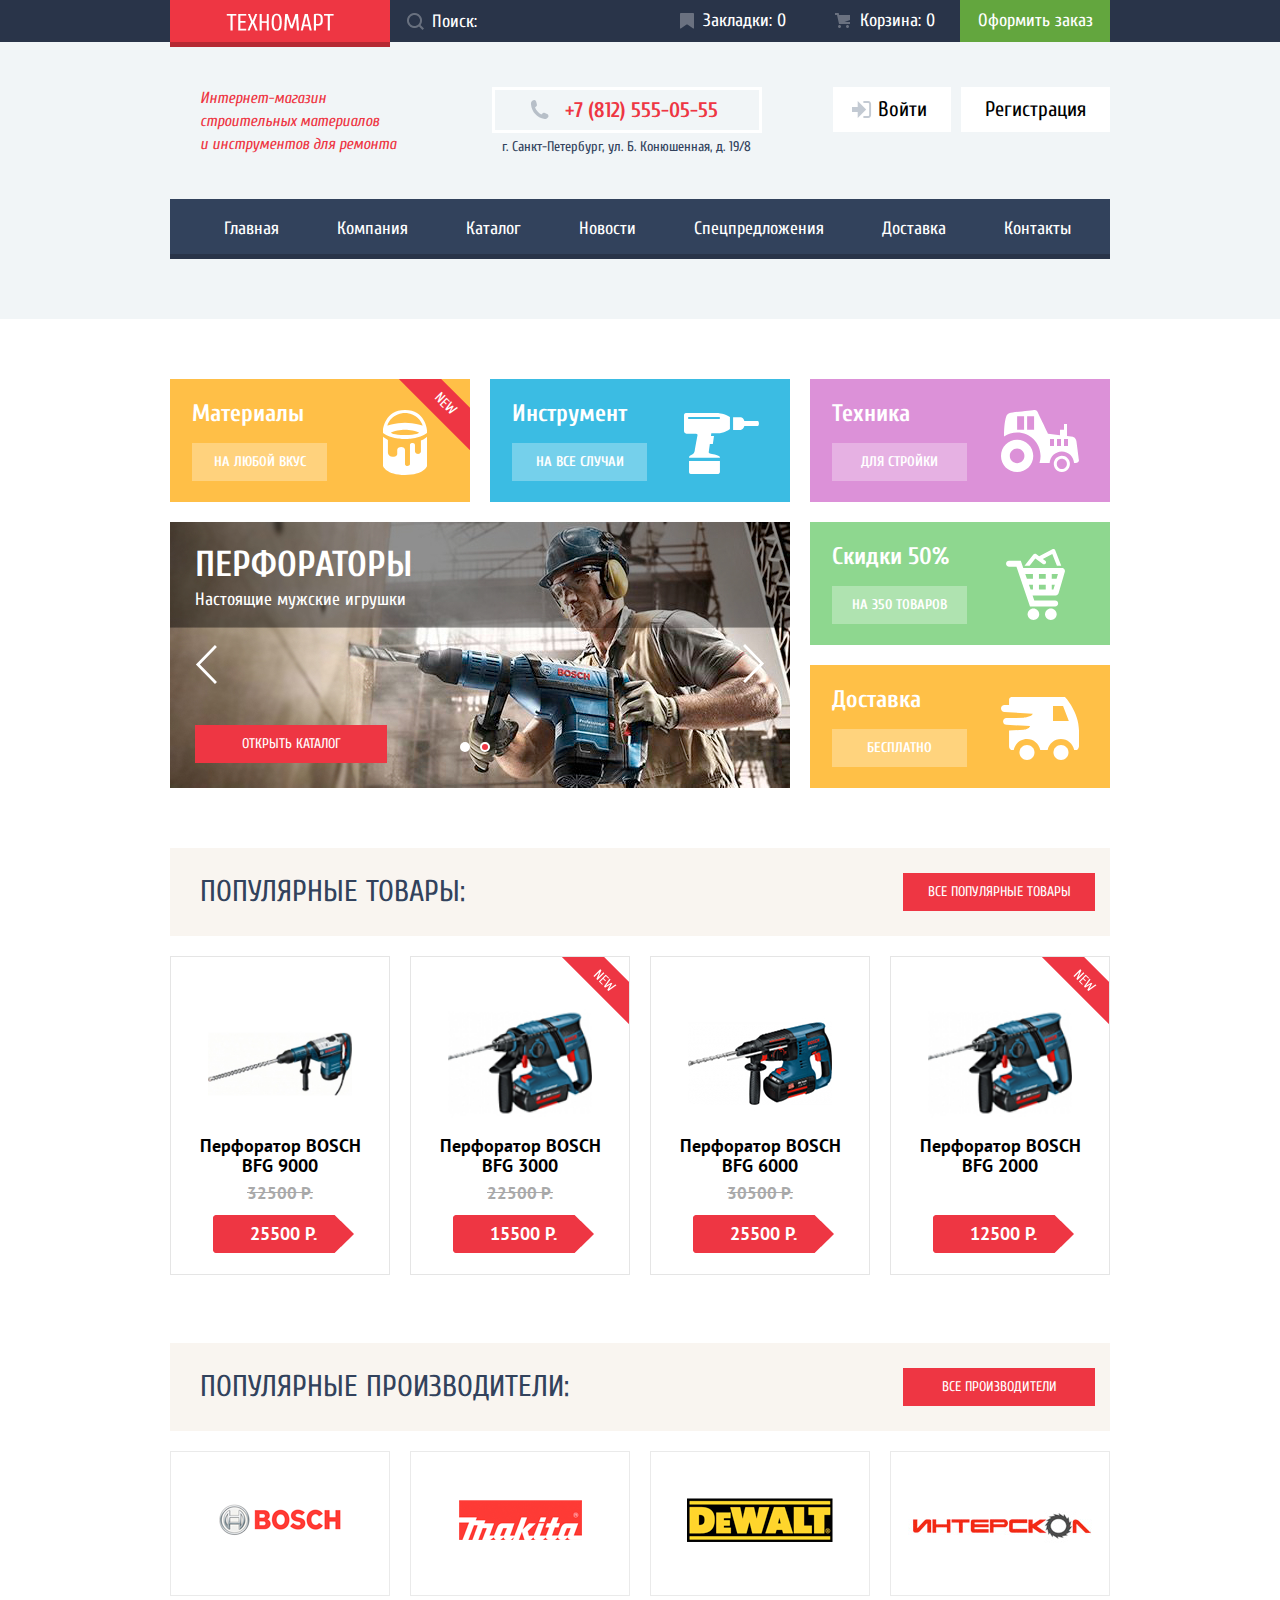
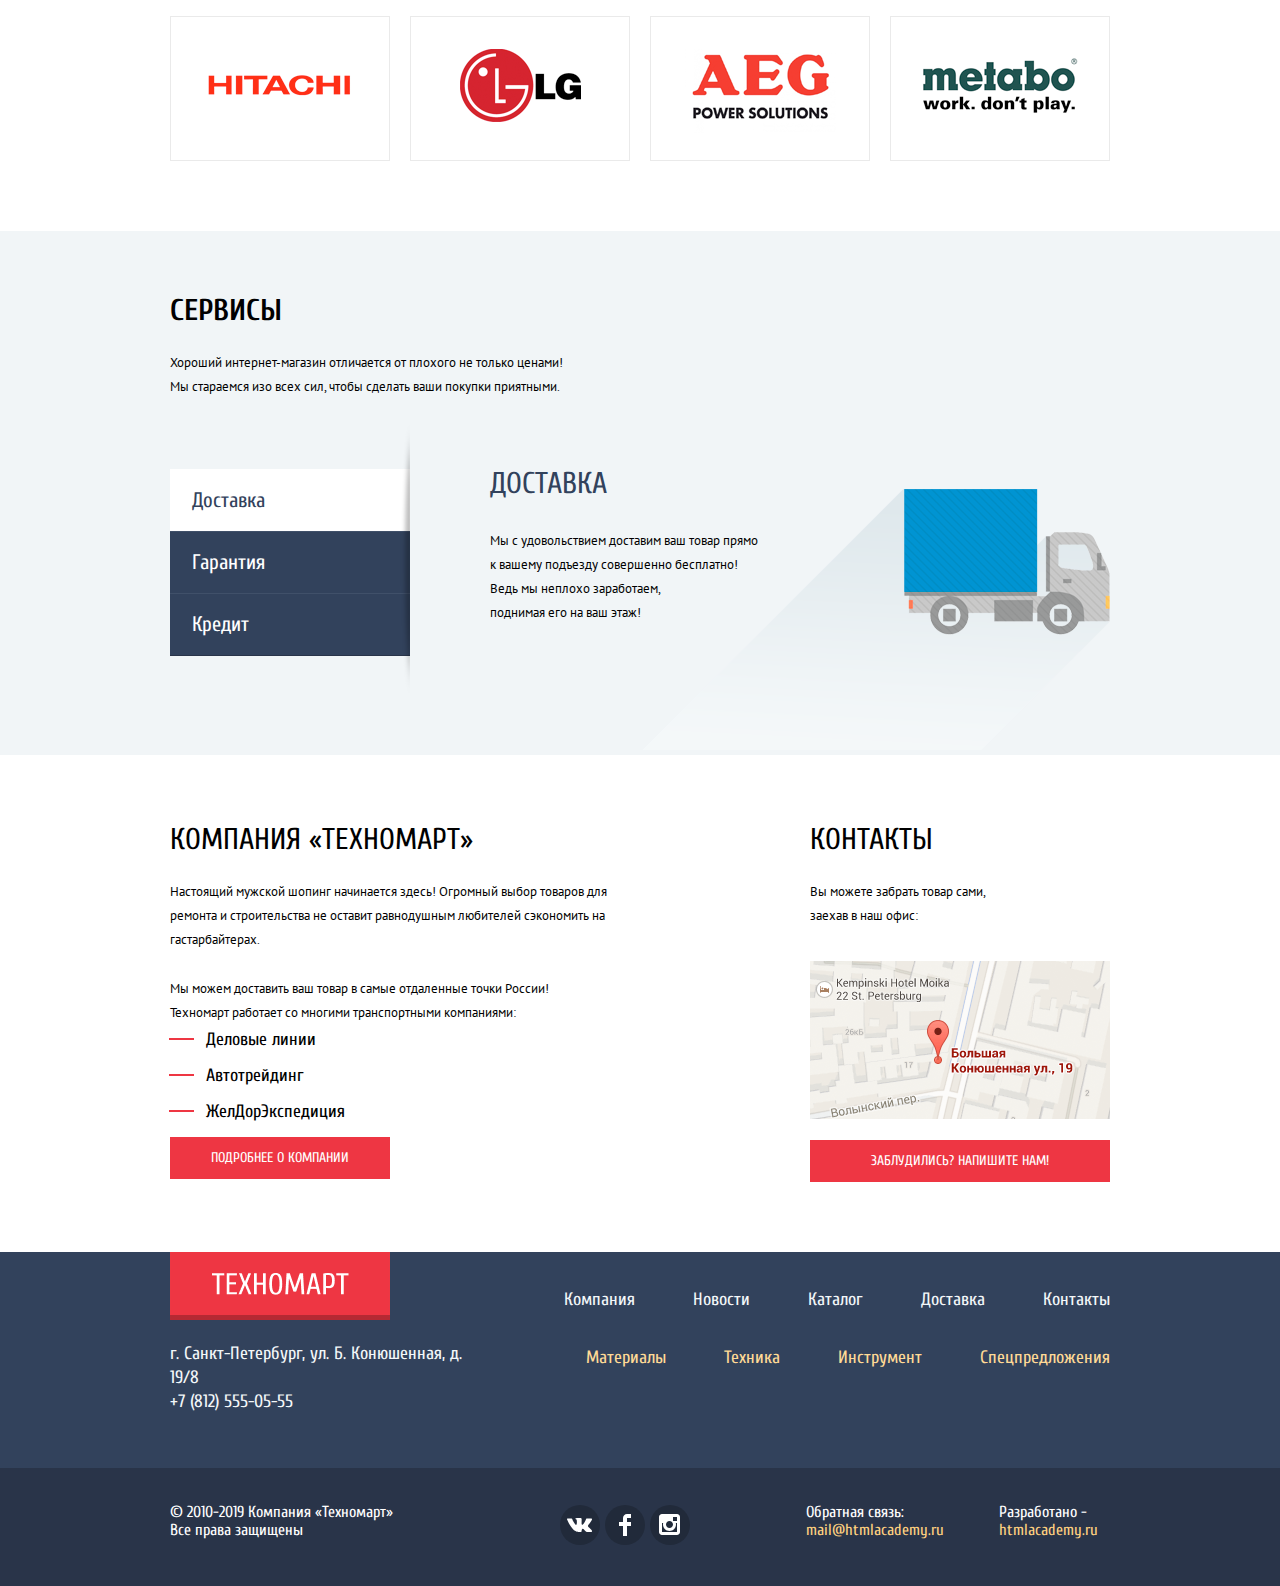
==== commit 7a82f452: "Версия 1.0" ====
--- a/index.html
+++ b/index.html
@@ -7,7 +7,7 @@
     <meta name="description" content="Главная страница интернет-магазина Техномарт" />
     <link href="https://fonts.googleapis.com/css2?family=Cuprum:ital,wght@0,400;0,700;1,400&family=PT+Sans:ital,wght@0,400;0,700;1,400&display=swap" rel="stylesheet">
     <link rel="stylesheet" type="text/css" href="css/normalize.css">
-    <link rel="stylesheet" type="text/css" href="css/style.css">
+    <link rel="stylesheet" type="text/css" href="css/style.min.css">
   </head>
   <body class="page-body">
     <header>
@@ -48,14 +48,167 @@
       </nav>
     </header>
     <main>
-
-      <!-- Тут блок, который не нужно включать в этом задании http://prntscr.com/shz0k2 -->
-
+      <div class="container main-promo">
+        <section class="promo-puzzle">
+          <h2 class="visually-hidden">Промо-блок</h2>
+          <ul class="puzzle">
+            <li class="materials">Материалы <a href="">На любой вкус</a><span class="new-bage">new</span></li>
+            <li class="tool">Инструмент <a href="">На все случаи</a></li>
+            <li class="tech">Техника <a href="">Для стройки</a></li>
+            <li class="slider">
+              <ul class="slider-list">
+                <li class="slider-item slide slide-current">
+                  <div class="slider-text">
+                    <h3 class="slider-title">
+                      Перфораторы
+                    </h3>
+                    <span class="slider-desc">
+                      Настоящие мужские игрушки
+                    </span>
+                  </div>
+                  <a href="" class="button slider-button info-link">
+                    Открыть каталог
+                  </a>
+                </li>
+                <li class="slider-item slide">
+                  <div class="slider-text">
+                    <h3 class="slider-title">
+                      Дрели
+                    </h3>
+                    <span class="slider-desc">
+                      Соседям на радость
+                    </span>
+                  </div>
+                  <a href="" class="button slider-button info-link">
+                    Открыть каталог
+                  </a>
+                </li>
+              </ul>
+              <div class="slider-controls">
+                <button type="button" aria-label="Первый слайд"></button>
+                <button class="current" type="button" aria-label="Второй слайд"></button>
+              </div>
+              <div class="slider-arrow">
+                <button type="button" aria-label="Листать влево"></button>
+                <button type="button" aria-label="Листать вправо"></button>
+              </div>
+            </li>
+            <li class="sale">Скидки 50% <a href="">На 350 товаров</a></li>
+            <li class="delivery">Доставка <a href="">Бесплатно</a></li>
+          </ul>
+        </section>
+        <section class="popular-goods">
+          <div class="head-main-section">
+            <h2>Популярные товары:</h2>
+            <a href="" class="info-link" tabindex="0">Все популярные товары</a>
+          </div>
+          <ul class="catalog">
+            <li class="product">
+              <div class="product-head">
+                <img src="img/bfg9000.jpg" width="144" height="128" alt="Фото перфоратора">
+                <a href="">Купить</a>
+                <a href="">В закладки</a>
+              </div>
+              <div class="product-footer">
+                <a href="" class="product-title">Перфоратор BOSCH BFG 9000</a>
+                <span class="old-price">32500 Р.</span>
+                <div class="actual-price">25500 Р.</div>
+              </div>
+            </li>
+            <li class="product">
+              <div class="product-head">
+                <img src="img/bfg3000.jpg" width="144" height="128" alt="Фото перфоратора">
+                <a href="">Купить</a>
+                <a href="">В закладки</a>
+              </div>
+              <div class="product-footer">
+                <a href="" class="product-title">Перфоратор BOSCH BFG 3000</a>
+                <span class="old-price">22500 Р.</span>
+                <div class="actual-price">15500 Р.</div>
+              </div>
+              <div class="catalog-new"></div>
+            </li>
+            <li class="product">
+              <div class="product-head">
+                <img src="img/bfg6000.jpg" width="144" height="128" alt="Фото перфоратора">
+                <a href="">Купить</a>
+                <a href="">В закладки</a>
+              </div>
+              <div class="product-footer">
+                <a href="" class="product-title">Перфоратор BOSCH BFG 6000</a>
+                <span class="old-price">30500 Р.</span>
+                <div class="actual-price">25500 Р.</div>
+              </div>
+            </li>
+            <li class="product">
+              <div class="product-head">
+                <img src="img/bfg2000.jpg" width="144" height="128" alt="Фото перфоратора">
+                <a href="">Купить</a>
+                <a href="">В закладки</a>
+              </div>
+              <div class="product-footer">
+                <a href="" class="product-title">Перфоратор BOSCH BFG 2000</a>
+                <span class="old-price"></span>
+                <div class="actual-price">12500 Р.</div>
+              </div>
+              <div class="catalog-new"></div>
+            </li>
+          </ul>
+        </section>
+         <section class="popular-brand">
+          <div class="head-main-section">
+            <h2>Популярные производители:</h2>
+            <a href="" class="info-link" tabindex="0">Все производители</a>
+          </div>
+          <ul class="brand">
+            <li><a href=""><img src="img/bosch.png" width="126" height="37" alt="Bosch"></a></li>
+            <li><a href=""><img src="img/Makita.png" width="123" height="40" alt="Makita"></a></li>
+            <li><a href=""><img src="img/DeWALT.png" width="146" height="44" alt="Makita"></a></li>
+            <li><a href=""><img src="img/Interskol.png" width="200" height="88" alt="Интерскол"></a></li>
+            <li><a href=""><img src="img/Hitachi.png" width="169" height="31" alt="Hitachi"></a></li>
+            <li><a href=""><img src="img/LG.png" width="121" height="73" alt="LG"></a></li>
+            <li><a href=""><img src="img/AEG.png" width="151" height="96" alt="AEG"></a></li>
+            <li><a href=""><img src="img/Metabo.png" width="204" height="69" alt="Metabo"></a></li>
+          </ul>
+        </section>
+      </div>
+      <div class="main-service">
+        <section class="container">
+          <h2>Сервисы</h2>
+          <p>Хороший интернет-магазин отличается от плохого не только ценами!<br>Мы стараемся изо всех сил, чтобы сделать ваши покупки приятными.</p>
+          <div class="tabs">
+            <div class="tabs-service">
+              <div class="tabs-box">
+                <input name="service" type="radio" class="visually-hidden tabs-item" id="service1" value="service" checked><label class="tabs-label" for="service1" tabindex="0">Доставка</label>
+                <div class="tabs-slide">
+                  <h3>Доставка</h3>
+                  <p>Мы с удовольствием доставим ваш товар прямо<br>к вашему подъезду совершенно бесплатно!<br>Ведь мы неплохо заработаем,<br>поднимая его на ваш этаж!</p>
+                </div>
+              </div>
+              <div class="tabs-box">
+                <input name="service" type="radio" class="visually-hidden tabs-item" id="service2" value="service"><label class="tabs-label" for="service2" tabindex="0">Гарантия</label>
+                <div class="tabs-slide">
+                  <h3>Гарантия</h3>
+                  <p>Если купленный у нас товар поломается или заискрит,<br>а также в случае пожара, спровоцированного его<br>возгоранием,  вы всегда можете быть уверены в нашей<br>гарантии. Мы обменяем сгоревший товар на новый.<br>Дом уж восстановите как-нибудь сами.</p>
+                </div>
+              </div>
+              <div class="tabs-box">
+                <input name="service" type="radio" class="visually-hidden tabs-item" id="service3" value="service"><label class="tabs-label" for="service3" tabindex="0">Кредит</label>
+                <div class="tabs-slide">
+                  <h3>Кредит</h3>
+                  <p>Залезть в долговую яму стало проще!<br>Кредитные консультанты придут вам на помощь.</p>
+                  <p><a href="" class="info-link">Отправить заявку</a></p>
+                </div>
+              </div>
+            </div>
+          </div>
+        </section>
+      </div>
       <div class="container main-info">
         <section>
-          <h2>Компания "Техномарт"</h2>
-          <p>Настоящий мужской шопинг начинается здесь! Огромный выбор товаров для ремонта и строительства не оставит равнодушным любителей сэкономить на гастарбайтерах.</p>
-          <p>Мы можем доставить ваш товар в самые отдаленные точки России!<br>Техномарт работает со многими транспортными компаниями:</p>
+          <h2>Компания &laquo;Техномарт&raquo;</h2>
+          <p>Настоящий мужской шопинг начинается здесь! Огромный выбор товаров для ремонта и строительства не оставит равнодушным любителей сэкономить на гастарбайтерах.
+            <p>Мы можем доставить ваш товар в самые отдаленные точки России!<br>Техномарт работает со многими транспортными компаниями:</p>
           <ul class="transport">
             <li>Деловые линии</li>
             <li>Автотрейдинг</li>
@@ -68,25 +221,25 @@
           <p>Вы можете забрать товар сами,<br/> заехав в наш офис:</p>
           <p><a href=""><img src="img/map-small.png" width="300" height="158" alt="Карта проезда" class="map-small"></a></p>
           <div class="popup big-map">
-            <img src="img/map-big.png" width="943" height="449" alt="Карта проезда в наш офис">
+            <iframe src="https://www.google.com/maps/embed?pb=!1m18!1m12!1m3!1d1998.6002380339853!2d30.323233502434555!3d59.9387753716808!2m3!1f0!2f0!3f0!3m2!1i1024!2i768!4f13.1!3m3!1m2!1s0x4696310fca5ba729%3A0xea9c53d4493c879f!2z0JHQvtC70YzRiNCw0Y8g0JrQvtC90Y7RiNC10L3QvdCw0Y8g0YPQuy4sIDE5LCDQodCw0L3QutGCLdCf0LXRgtC10YDQsdGD0YDQsywg0KDQvtGB0YHQuNGPLCAxOTExODY!5e0!3m2!1sru!2sby!4v1592839190001!5m2!1sru!2sby" width="943" height="449" frameborder="0" style="border:0;" allowfullscreen="" aria-hidden="false" tabindex="0"></iframe>
             <button type="button" name="close-big-map" class="popup-close"><img src="img/icon-close.svg" width="21" height="21" alt="Закрыть карту"></button>
           </div>
           <p><a href="" class="info-link write">Заблудились? Напишите нам!</a></p>
           <div class="popup write-us">
-            <form action="https://echo.htmlacademy.ru/courses" method="post">
+            <form action="https://echo.htmlacademy.ru/courses" method="post" class="write-form">
                 <div class="popup-write-box">
                   <label>Ваше имя:
-                    <input type="text" name="name" placeholder="Имя Фамилия" required>
+                    <input type="text" name="name" class="name" placeholder="Имя Фамилия" required>
                   </label>
                   <label>Ваш e-mail:
-                    <input type="email" name="email" placeholder="email@example.com" required>
+                    <input type="email" name="email" class="email" placeholder="email@example.com" required>
                   </label>
                   <label>Тест письма:
                     <textarea rows="5" placeholder="В свободной форме" required></textarea>
                   </label>
                 </div>
                 <div class="popup-bottom">
-                  <button type="submit" class="info-link">Оформить заказ</button>
+                  <button type="submit" class="info-link" tabindex="0">Оформить заказ</button>
                 </div>
             </form>
             <button type="button" name="close-write" class="popup-close"><img src="img/icon-close.svg" width="21" height="21" alt="Закрыть форму"></button>
@@ -99,7 +252,7 @@
         <div class="footer-left">
           <img src="img/logo-bottom.png" width="220" height="47" alt="Логотип компании в подвале сайта">
           г. Санкт-Петербург, ул. Б. Конюшенная, д. 19/8<br>
-          <a href="tel:+78125550555">+7(812)555-05-55</a>
+          <a href="tel:+78125550555">+7 (812) 555-05-55</a>
         </div>
         <div class="footer-right">
           <ul class="submenu-origin">
@@ -119,7 +272,7 @@
       </div>
       <div class="footer-bottom">
         <div class="container footer-bottom-box">
-          <div class="copyright">© 2010-2019 Компания "Техномарт"<br>Все права защищены</div>
+          <div class="copyright">© 2010-2019 Компания &laquo;Техномарт&raquo;<br>Все права защищены</div>
           <div class="social">
             <a href="" aria-label="Вконтакте"></a>
             <a href="" aria-label="Facebook"></a>
@@ -132,5 +285,6 @@
         </div>
       </div>
     </footer>
+    <script type="text/javascript" src="js/script.min.js"></script>
   </body>
 </html>
--- a/css/style.min.css
+++ b/css/style.min.css
@@ -0,0 +1 @@
+:root{--basic-black:#000;--basic-red:#EE3643;--basic-green-dark:#518534;--basic-green:#63A63E;--basic-semi-grey-dark:#212A3A;--basic-grey-dark:#293449;--basic-grey-light-dark:#32425C;--basic-grey:#3D546F;--basic-grey-semi-light:#405069;--basic-grey-semi-semi-light:#D7DCDE;--basic-grey-light:#C5C5C5;--basic-grey-super-light:#e5e5e5;--basic-grey-extra-ligh:#EAEAEA;--basic-background-dark:#F7F3EC;--basic-background:#F1F5F7;--basic-background-semi-light:#F2F6F8;--basic-background-light:#F3F7F9;--basic-background-extra-light:#f4f4f4;--basic-white:#FFF;--basic-brown:#444;--special-ylellow:#FFBF47;--special-yellowsemilight:#FFC047;--special-yellowlight:#FFD180;--special-yellowextralight:#FFDA96;--special-blue:#3BBCE3;--special-lilac:#DC91D8;--special-greenlight:#8ED78F;--success:#5FBB2D;--warning:#FFBF47;--error:#BA2732;--half-white:rgba(255,255,255,0.5);--half-black:rgba(0,0,0,0.1);--section-h2:#F9F5F0;--old-price:#A9A9A9;--toggle-background:#ababab;--03-black:#b3b3b3}body{font-family:'Cuprum',sans-serif;width:100%;margin:0;padding:0;background-color:var(--basic-white,#fff);font-size:18px;line-height:24px;font-weight:400;color:var(--basic-black)}a{text-decoration:none}img{max-width:100%;height:auto}*,::before,::after{box-sizing:border-box}.visually-hidden:not(:focus):not(:active),input[type="checkbox"].visually-hidden,input[type="radio"].visually-hidden{position:absolute;width:1px;height:1px;margin:-1px;border:0;padding:0;white-space:nowrap;clip-path:inset(100%);clip:rect(0 0 0 0);overflow:hidden}.container{width:940px;margin:0 auto}.page{height:100%}.page-body{min-height:100%;display:grid;grid-template-rows:min-content 1fr min-content;align-content:start}header{background-color:var(--basic-background,#F1F5F7);padding:0 0 60px}.top-line{background-color:var(--basic-grey-dark,#293449);padding:0 10px;color:#FFF;height:42px}.top-line a{color:#FFF}.top-line-head{list-style:none;padding:0;display:flex;flex-direction:row;flex-wrap:nowrap;align-items:center;justify-content:space-between}.top-line-head li{height:42px;line-height:42px}.top-line-head li:nth-child(2){flex-grow:1}.top-line a.logo{display:block;width:220px;height:47px;text-align:center;line-height:52px;background-color:var(--basic-red,#EE3643);box-shadow:inset 0 -5px 0 rgba(0,0,0,0.24)}.top-line a.logo:active{background-color:var(--error,#BA2732)}.top-line-search{width:100%;height:42px;border:none;background-image:url(../img/icon-search-grey.png);background-repeat:no-repeat;background-position:17px center;color:var(--basic-white,#fff);padding-left:42px;background-color:var(--basic-grey-dark,#293449)}.top-line-search::placeholder{color:var(--basic-white,#fff)}.top-line-search:hover{background-image:url(../img/icon-search-white.png)}.top-line-search:focus{background-color:var(--basic-white,#fff);background-image:url(../img/icon-search-red.png);color:var(--basic-black,#000);outline:0}.top-line .top-link{display:block;position:relative}.top-line .top-link:active{color:var(--half-white,rgba(255,255,255,0.5))}.bookmark:active,.cart:active{background:var(--basic-black,#000)}.bookmark::before,.cart::before{position:absolute;content:"";background-repeat:no-repeat;background-position:0 0;opacity:.3}.bookmark{padding:0 29px 0 43px}.bookmark::before{background-image:url(../img/icon-bookmark.svg);width:14px;height:16px;top:13px;left:20px}.cart{padding:0 25px 0 45px}.cart::before{background-image:url(../img/icon-cart.svg);width:15px;height:15px;top:13px;left:20px}.cart-with-goods{background-color:var(--basic-red)}.bookmark:hover::before,.cart:hover::before{opacity:1}.order{background-color:var(--basic-green,#63A63E);width:150px;text-align:center}.header-box{padding:45px 0 40px;display:flex;flex-direction:row;flex-wrap:nowrap;align-items:start;justify-content:space-between}.header-slogan{font-style:italic;font-size:16px;line-height:23px;color:var(--basic-red,#EE3643);width:197px;margin-left:30px}.header-contact{font-size:14px;line-height:24px;color:var(--basic-grey-light-dark,#32425C);width:270px;text-align:center;margin:0 0 0 45px}.header-contact a{color:var(--basic-red,#EE3643);font-weight:700;font-size:21px;line-height:30px;padding:5px 4px 5px 70px;border:3px solid var(--basic-white,#fff);background-color:var(--basic-background-lignt);display:block;position:relative;text-align:left;margin-bottom:2px}.header-contact a:before{content:"";position:absolute;background-image:url(../img/icon-phone.svg);width:19px;height:19px;left:35px;top:10px}.header-login{width:299px;display:flex;flex-direction:row;flex-wrap:nowrap;justify-content:flex-end}.header-login a{background-color:var(--basic-white,#fff);padding:0 24px;position:relative;font-size:21px;line-height:45px;color:#000;display:inline-block}.header-login a:hover{color:var(--basic-red)}.header-login a:active{color:var(--basic-grey-light)}a.login-link{padding-left:45px;margin-right:10px}.login-link::before{content:"";position:absolute;background-image:url(../img/icon-login-dark.svg);width:20px;height:17px;top:14px;left:19px;opacity:.3}.login-link:hover::before{opacity:1}.login-link:active::before{opacity:.3}.header-account{text-align:center}.header-name{font-size:21px;line-height:21px;background-color:var(--basic-white);padding:12px 57px 12px 56px;position:relative}.account-link{display:flex;flex-direction:row;flex-wrap:nowrap;align-items:center;justify-content:space-evenly;margin:7px auto 0;width:230px}.account-link a{font-size:16px;line-height:18px;color:var(--basic-grey-light-dark);margin:0 6px}.account-link a:hover{color:var(--basic-red)}.account-link .dotted{background-color:var(--basic-black);width:6px;height:6px;border-radius:50%}.header-name:active,.account-link a:active{color:var(--basic-grey-light)}.header-name button[name="exit-account"]{content:"";position:absolute;width:20px;height:17px;background-image:url(../img/icon-logout.svg);background-repeat:no-repeat;background-position:0 0;background-color:inherit;top:14px;right:17px;border:none;outline:none;cursor:pointer;opacity:.3}.header-name a::before{content:"";position:absolute;background-image:url(../img/icon-user.svg);background-repeat:no-repeat;background-position:0 0;width:20px;height:18px;top:13px;left:15px;opacity:.3}.header-name a:hover::before,.header-name button[name="exit-account"]:hover{opacity:1}.nav ul{padding:0 25px;margin:0;list-style:none;display:flex;flex-direction:row;flex-wrap:nowrap;align-items:center;justify-content:space-between;background-color:var(--basic-grey-light-dark);box-shadow:inset 0 -5px 0 var(--basic-grey-dark)}.nav a{color:var(--basic-white);padding:0 29px;display:block;line-height:60px}.nav a:hover{background-color:var(--basic-grey-dark)}.nav a:active{color:var(--basic-grey-light)}.promo-puzzle{margin:60px 0}ul.puzzle{padding:0;margin:0;list-style:none;display:grid;grid-template-columns:repeat(3,1fr);grid-gap:20px;grid-auto-flow:dense}ul.puzzle li{width:300px;height:123px;color:var(--basic-white);position:relative;padding:20px 20px 20px 22px;font-weight:700;font-size:24px;line-height:30px;overflow:hidden;background-repeat:no-repeat}ul.puzzle li.materials{background-color:var(--special-ylellow);background-image:url(../img/icon-1.svg);background-position:213px 31px}ul.puzzle li.tool{background-color:var(--special-blue);background-image:url(../img/icon-2.svg);background-position:194px 34px}ul.puzzle li.tech{background-color:var(--special-lilac);background-image:url(../img/icon-3.svg);background-position:191px 31px}ul.puzzle li.sale{background-color:var(--special-greenlight);background-image:url(../img/icon-4.svg);background-position:196px 26px}ul.puzzle li.delivery{background-color:var(--special-yellowsemilight);background-image:url(../img/icon-5.svg);background-position:191px 32px}ul.puzzle a:not(.slider-button){background-image:url(../img/btn-background.png);width:135px;font-size:14px;line-height:38px;text-align:center;display:block;color:var(--basic-white);text-transform:uppercase;margin-top:14px}.slide{display:none}.slide-current{display:block}ul.puzzle li.slider{width:620px;height:266px;grid-column:span 2;grid-row:span 2;position:relative;padding:0}ul.slider-list{padding:0;margin:0;list-style:none}ul.slider-list li.slider-item{width:620px;height:266px;padding:0;background-color:var(--basic-grey-light)}li.slider-item:first-child{background-image:url(../img/perforatory.jpg)}li.slider-item:nth-child(2){background-image:url(../img/dreli.jpg)}.slider-text{background:rgba(0,0,0,0.25);padding:25px 25px 15px}.slider-text h3{margin:0;font-weight:700;font-size:36px;line-height:36px;text-transform:uppercase}.slider-text span{font-size:18px;line-height:24px;font-weight:400}a.slider-button{width:192px;line-height:38px;font-weight:400;font-size:14px;text-transform:uppercase;position:absolute;bottom:25px;left:25px}.slider-controls{position:absolute;left:0;right:0;bottom:36px;display:flex;flex-direction:row;justify-content:center;align-items:center}.slider-controls button{width:10px;height:10px;border:2px solid var(--basic-white);background-color:var(--basic-white);border-radius:50%;padding:0;margin:0 10px 0 0;cursor:pointer}.slider-controls .current{background-color:var(--basic-red)}.slider-arrow{position:absolute;top:122px;left:25px;width:570px;display:flex;flex-wrap:nowrap;flex-direction:row;justify-content:space-between}.slider-arrow button{background:none;border:none;padding:0;margin:0;height:40px;width:22px;background-repeat:no-repeat;cursor:pointer}.slider-arrow button:first-child{background-image:url(../img/icon-left.svg)}.slider-arrow button:last-child{background-image:url(../img/icon-right.svg)}span.new-bage{position:absolute;right:-25px;top:10px;background-color:var(--basic-red);transform:rotate(45deg);font-size:14px;line-height:30px;text-transform:uppercase;width:100px;text-align:center;font-weight:400}.popular-goods,.popular-brand{margin-bottom:50px}.head-main-section{background-color:var(--section-h2);display:flex;flex-direction:row;justify-content:space-between;align-items:center;padding:25px 15px 25px 30px;margin-bottom:20px;flex-wrap:wrap}.head-main-section h2{padding:0;margin:0;font-weight:400;font-size:30px;line-height:30px;text-transform:uppercase;color:var(--basic-grey-light-dark)}.head-main-section a{font-size:14px;width:192px;display:flex;justify-content:center}ul.brand{padding:0;margin:0;list-style:none;display:flex;flex-direction:row;flex-wrap:wrap;justify-content:space-between;align-items:center}ul.brand li{border:1px solid var(--basic-grey-extra-ligh);width:220px;height:145px;margin:0 0 20px;display:flex;flex-direction:row;flex-wrap:nowrap;align-items:center;justify-content:center}.main-service{background-color:var(--basic-background);padding:40px 0 100px}.main-service h2{font-size:30px;line-height:30px;text-transform:uppercase}.main-service p{font-family:'PT Sans',sans-serif;font-size:13px;line-height:24px}.tabs{margin-top:70px;display:flex;flex-direction:row;flex-wrap:nowrap;justify-content:start;align-items:start}.tabs-service{display:flex;flex-direction:column;position:relative}.tabs-service::after{content:'';background-image:url(../img/service-shadow.png);background-position:center center;width:10px;height:279px;position:absolute;top:-50px;right:0}.tabs-box{display:flex;flex-direction:row}.tabs-label{width:240px;font-size:21px;line-height:30px;padding:16px 22px;box-shadow:0 1px 0 var(--basic-grey-dark),inset 0 1px 0 var(--basic-grey-semi-light);background-color:var(--basic-grey-light-dark);color:var(--basic-white);cursor:pointer}.tabs-label:hover{background-color:var(--basic-grey-dark)}.tabs-label:active,.tabs-item:checked + label.tabs-label{background-color:var(--basic-white);color:var(--basic-grey-light-dark);box-shadow:none}.tabs-slide{display:none;top:0;left:320px;width:620px;height:285px;position:absolute;background-repeat:no-repeat;background-position:right 20px}.tabs-item:nth-of-type(1):checked ~ .tabs-slide:nth-of-type(1),.tabs-item:nth-of-type(2):checked ~ .tabs-slide:nth-of-type(2),.tabs-item:nth-of-type(3):checked ~ .tabs-slide:nth-of-type(3){display:block}.tabs-box:nth-of-type(1) .tabs-slide{background-image:url(../img/blue-car.png)}.tabs-box:nth-of-type(2) .tabs-slide{background-image:url(../img/yellow-ribbon.png)}.tabs-box:nth-of-type(3) .tabs-slide{background-image:url(../img/green-money.png)}.tabs-slide a{width:212px;border-radius:5px}.tabs-slide h3{font-weight:400;font-size:30px;line-height:30px;text-transform:uppercase;margin:0;color:var(--basic-grey-light-dark)}.tabs-slide p{font-size:13px;line-height:24px;font-family:'PT Sans',sans-serif;width:315px;margin-top:30px}.main-info{display:flex;flex-direction:row;align-items:flex-start;justify-content:space-between;padding:45px 0;position:relative}.main-info section:first-child{max-width:478px}.main-info section:nth-child(2){width:300px}.main-info p{font-family:'PT Sans',sans-serif;font-size:13px;line-height:24px;padding:0 0 12px}.main-info p:nth-of-type(2){margin:0;padding:0}.main-info h2{font-size:30px;line-height:30px;font-weight:400;text-transform:uppercase}.transport{list-style:none;margin:3px 0 0;padding:0 0 0 36px}.transport li{font-size:18px;line-height:24px;margin-bottom:12px;position:relative}.transport li::before{content:"";position:absolute;background-image:url(../img/red-line.png);background-repeat:no-repeat;background-position:0 0;width:25px;height:2px;left:-37px;top:10px}.info-link{background-color:var(--basic-red);color:var(--basic-white);text-align:center;text-transform:uppercase;line-height:38px;display:inherit;cursor:pointer;border:none;outline:none;width:100%;font-family:'Cuprum',sans-serif;font-size:14px}.info-link:active{background-color:var(--error)}a.more-about{width:220px;line-height:42px}a.write{line-height:42px}.map-small{margin-top:8px}.wrap{padding:21px 0 59px}.breadcrumbs{margin:0;padding:0;list-style:none;display:flex;flex-direction:row;flex-wrap:nowrap;align-items:center}.breadcrumbs li{padding:0 25px 0 15px;position:relative}.breadcrumbs li::before{content:"";position:absolute;width:8px;height:12px;background-image:url(../img/icon-right-small.svg);background-repeat:no-repeat;right:-1px;top:5px}.breadcrumbs li:first-child{width:14px;height:12px;background-image:url(../img/icon-home.svg);background-repeat:no-repeat}.breadcrumbs li:first-child::before{top:1px;right:2px}.breadcrumbs li:last-child{padding-left:19px}.breadcrumbs li:last-child:before{background-image:none}.breadcrumbs li,.breadcrumbs a,.breadcrumbs a:active,.breadcrumbs a:focus,.breadcrumbs a:hover{color:var(--basic-black);font-size:13px;line-height:20px;text-transform:uppercase;font-family:'PT Sans',sans-serif}.inner{display:flex;flex-direction:row;flex-wrap:wrap}.catalog-title{margin:20px 0;font-size:30px;line-height:30px;text-transform:uppercase;color:var(--basic-grey-light-dark);background-color:var(--basic-background-semi-light);padding:29px 0 30px 29px;width:100%;letter-spacing:-.9px}.side-filter{width:220px}.side-filter h2{background-color:var(--basic-background-dark);font-size:13px;line-height:18px;font-family:'PT Sans',sans-serif;padding:10px 20px;margin:0;-webkit-border-radius:5px;border-radius:5px;text-transform:uppercase}.side-filter .widget{border-top:1px solid var(--half-black);padding:18px 0}.side-filter .widget:first-of-type{border:none}.side-filter .widget-title{font-family:'PT Sans',sans-serif;font-weight:700;font-size:17px;line-height:30px;text-transform:uppercase}.range-controls{background-color:var(--basic-background-dark);height:80px;-webkit-border-radius:5px;border-radius:5px;margin:10px 0;padding:39px 20px 0;position:relative}.range-controls .scale{height:2px;background-color:var(--basic-grey-semi-semi-light)}.range-controls .bar{width:160px;height:2px;background-color:var(--success)}.range-controls .toggle{width:4px;height:4px;padding:0;border:8px solid var(--basic-white);background-color:var(--toggle-background);box-sizing:content-box;border-radius:50%;box-shadow:0 2px 1px 0 var(--toggle-background);position:absolute;top:31px;left:0;cursor:pointer}.range-controls .toggle-min{left:18px}.range-controls .toggle-max{left:160px}.price-controls{display:flex;justify-content:space-between;align-items:center}.price-controls label{text-transform:uppercase;font-family:'PT Sans',sans-serif;font-size:17px;line-height:18px}.price-controls input{font-family:inherit;font-size:inherit;background-color:var(--basic-background-dark);width:95px;height:38px;text-align:center;border:none;border-radius:5px}.separator{color:var(--basic-brown);font-size:16px;line-height:18px}.form-filter ul{margin:0;padding:0;list-style:none;line-height:23px}.filter-option{margin:16px 0;padding:0 0 0 35px}.filter-option:last-of-type{margin-bottom:8px}.filter-option label{font-family:'PT Sans',sans-serif;font-size:15px;text-transform:uppercase;position:relative;display:block;cursor:pointer;user-select:none}.filter-radio{margin:20px 0}.filter-radio:last-of-type{margin-bottom:15px}.filter-input-checkbox + label::before{content:"";position:absolute;left:-35px;top:0;width:27px;height:23px;background-image:url(../img/icon-checkbox.svg);background-position:bottom right;background-repeat:no-repeat;opacity:.7}.filter-input-checkbox:checked + label::after{content:"";position:absolute;left:-35px;top:0;width:27px;height:23px;background-image:url(../img/icon-checkbox.svg);background-position:0 0;background-repeat:no-repeat;opacity:.7}.filter-input-radio + label::before{content:"";position:absolute;left:-35px;top:0;width:25px;height:26px;background-image:url(../img/icon-radio.svg);background-position:bottom right;background-repeat:no-repeat;opacity:.7}.filter-input-radio:checked + label::after{content:"";position:absolute;left:-35px;top:0;width:26px;height:26px;background-image:url(../img/icon-radio.svg);background-position:0 0;background-repeat:no-repeat;opacity:.7}.filter-input-checkbox:hover + label::before,.filter-input-checkbox:checked:hover + label::after,.filter-input-radio:hover + label::before,.filter-input-radio:checked:hover + label::after{opacity:1}.filter-input-checkbox:checked + label::before,.filter-input-radio:checked + label::before{background-image:none}.disabled label{opacity:.4}.form-filter button{font-size:13px;line-height:18px;font-family:'PT Sans',sans-serif;background:transparent;border:1px solid var(--basic-grey-super-light);text-transform:uppercase;width:100%;padding:10px;cursor:pointer}.content{margin-left:20px;width:700px}.sort{background-color:var(--basic-background-dark);padding:10px 20px;display:flex;flex-direction:row;flex-wrap:nowrap;justify-content:space-between;align-items:center;margin:0 0 30px;border-radius:5px}.sort h2,label.sort-label{font-size:13px;line-height:18px;font-family:'PT Sans',sans-serif;margin:0;padding:0;text-transform:uppercase}.sort h2{width:200px}.sort-by form{display:flex;flex-direction:row;justify-content:space-between;width:440px}label.sort-label{cursor:pointer;border-bottom:1px dotted var(--basic-red);color:var(--03-black)}label.sort-label:hover{border-bottom:1px solid var(--basic-red);color:var(--basic-black)}input[name="sort"]:checked + label.sort-label,label.sort-label:active{color:var(--basic-red);border:none}.sort-direction{display:flex;flex-direction:row;align-items:center}.sort-direction label{cursor:pointer;background-repeat:no-repeat;width:0;height:0;border-left:5px solid transparent;border-right:5px solid transparent}.sort-direction label:first-of-type{margin-right:20px;border-bottom:10px solid var(--03-black)}.sort-direction label:last-of-type{border-top:10px solid var(--03-black)}input[name="sort-direction"]:checked + label.direction{border-color:var(--basic-red);border-left:5px solid transparent;border-right:5px solid transparent}.sort-direction label:hover{border-color:var(--basic-black);border-left:5px solid transparent;border-right:5px solid transparent}.catalog{margin:0;padding:0;list-style:none;display:flex;flex-direction:row;flex-wrap:wrap;justify-content:space-between}.product{width:220px;position:relative;box-sizing:border-box;text-align:center;padding:22px 17px 21px;border:1px solid var(--basic-grey-super-light);margin-bottom:18px}.product-head{width:144px;height:128px;position:relative;margin:0 auto}.product-head img{position:absolute;left:0;top:0;z-index:1}.product-head a{font-size:14px;line-height:38px;text-transform:uppercase;align-items:center;width:135px;height:38px;display:block;margin:21px auto 0}.product-head a:first-of-type{background-color:var(--basic-green);box-shadow:inset 0 -3px 0 #367315;border-radius:2px;color:var(--basic-white);position:relative;padding-left:10px}.product-head a:first-of-type:hover{background-color:var(--success)}.product-head a:first-of-type:active{background-color:var(--basic-green-dark)}.product-head a:first-of-type::before{content:"";position:absolute;background-image:url(../img/icon-cart.svg);background-repeat:no-repeat;width:15px;height:15px;left:30px;top:10px;opacity:.3}.product-head a:nth-of-type(2){color:var(--basic-grey-light-dark);border:3px solid var(--basic-green);box-sizing:border-box;border-radius:2px;margin:10px auto 0;line-height:32px}.product-head a:nth-of-type(2):hover{border-color:var(--basic-grey-light-dark)}.product-head a:nth-of-type(2):active{opacity:.5}.product:hover{box-shadow:0 4px 20px rgba(0,0,0,0.15)}.product:hover img{display:none}.product:focus-within img{display:none}.product-footer{font-family:'PT Sans',sans-serif;font-weight:700;margin-top:8px}.product-title{font-size:18px;line-height:20px;display:block;margin-bottom:8px;color:var(--basic-black)}.old-price{height:18px;font-size:17px;line-height:18px;text-transform:uppercase;color:var(--old-price);text-decoration-line:line-through;display:block;margin-bottom:13px}.actual-price{background-image:url(../img/red-button.png);background-position:center center;background-repeat:no-repeat;background-size:141px 38px;width:141px;height:38px;margin:0 auto 0 25px;line-height:38px;color:var(--basic-white)}.catalog-new{position:absolute;background-image:url(../img/catalog-new.png);background-repeat:no-repeat;background-position:center center;top:0;right:0;background-size:70px 70px;width:70px;height:70px}.pagination{margin:25px 0 0}.pagination ul{padding:0;margin:0;list-style:none;display:flex;flex-direction:row;flex-wrap:wrap;align-items:center}.pagination a{border:1px solid var(--basic-grey-super-light);padding:0 15px;display:block;margin-right:10px;color:var(--basic-black);font-size:13px;line-height:38px;font-family:'PT Sans',sans-serif;border-radius:2px;text-transform:uppercase}.pagination a.pagination-next{padding:0 30px}.pagination a:hover{border-color:var(--basic-grey-light)}.pagination a:active{border-color:var(--basic-red)}.pagination a.current{background-color:var(--basic-red);color:var(--basic-white)}.catalog-description{background-color:var(--basic-background);padding:36px 10px 57px}.catalog-description h2{font-size:30px;line-height:30px}.catalog-description p{font-family:'PT Sans',sans-serif;font-size:13px;line-height:24px}footer{background-color:var(--basic-grey-light-dark);color:var(--basic-background-light)}footer a{color:var(--basic-background-light)}footer ul{list-style:none}.footer-top{display:flex;flex-direction:row;flex-wrap:nowrap;justify-content:space-between;align-items:flex-start;padding-bottom:54px}.footer-left{max-width:324px}.footer-left img{display:block;margin-bottom:22px}.footer-right{margin-top:19px}.footer-right ul{display:flex;flex-wrap:wrap;flex-direction:row;justify-content:flex-end;align-items:center;margin:0;padding:0}.footer-right li{padding:17px 29px}.footer-right li:last-child{padding-right:0}.footer-right a:hover{text-decoration:underline}.footer-right a:active{mix-blend-mode:normal;opacity:.5;text-decoration:none}ul.submenu-gold a{color:var(--special-yellowextralight)}.footer-bottom{background-color:var(--basic-grey-dark);padding:22px 0 34px;color:var(--basic-white)}.footer-bottom-box{display:flex;flex-direction:row;flex-wrap:nowrap;align-items:center;justify-content:space-between}.copyright{font-size:16px;line-height:18px}.social{margin:15px 0 0 90px}.social a{width:40px;height:40px;border-radius:50%;background-color:var(--basic-semi-grey-dark);background-repeat:no-repeat;background-position:center center;display:inline-block}.social a:first-child{background-image:url(../img/icon-vk.svg)}.social a:nth-child(2){background-image:url(../img/icon-fb.svg)}.social a:nth-child(3){background-image:url(../img/icon-insta.svg)}.social a:hover{background-color:var(--basic-red)}.credit{font-size:16px;line-height:18px;margin:0 12px 0 0}.credit li{display:inline-block}.credit li:first-child{margin-right:51px}.credit a{color:var(--special-yellowlight)}.credit a:hover{text-decoration:underline}.credit a:active{color:var(--basic-red);text-decoration:none}.popup{display:none;border-top:4px solid var(--basic-red);box-shadow:0 4px 20px rgba(0,0,0,0.15);background-color:var(--basic-white)}.popup-show{display:block;animation:bounce .6s}.popup-error{animation:shake .6s}.big-map{position:absolute;width:943px;height:449px;left:-7px;top:14px}.popup .popup-close{position:absolute;border:#ffdead;background:none;top:17px;right:10px;outline:none;cursor:pointer}.write-us{position:absolute;width:620px;height:430px;left:50%;margin-left:-310px;top:14px}.popup-write-box{display:flex;flex-direction:row;flex-wrap:wrap;width:460px;justify-content:space-between;align-items:start;margin:46px auto 0}.write-us label{font-size:18px;line-height:24px}.write-us label:last-child{margin-top:13px}.write-us input{display:block;background:var(--basic-white);border:2px solid var(--basic-grey-light);border-radius:2px;padding:7px 8px 7px 12px;width:220px;height:38px;margin-top:11px;outline:none}.write-us input::placeholder,.write-us textarea::placeholder{font-size:13px;line-height:20px;font-family:'PT Sans',sans-serif;color:var(--old-price)}.write-us textarea{display:block;width:460px;height:114px;background:var(--basic-white);border:2px solid var(--basic-grey-light);border-radius:2px;padding:7px 12px;outline:none;margin-top:11px}.write-us input:focus,.write-us input:active,.write-us textarea:focus,.write-us textarea:active{border-color:var(--basic-green)}.popup-bottom{background-color:var(--basic-background-extra-light);padding:37px 80px;position:absolute;bottom:0;width:100%}.cart-add{position:fixed;width:620px;height:282px;top:50%;margin-top:-141px;left:50%;margin-left:-310px;z-index:1}.cart-text{font-size:24px;line-height:66px;text-align:center;font-weight:700;background-image:url(../img/icon-mark.svg);background-repeat:no-repeat;background-size:66px 66px;background-position:81px center;margin-top:55px}.cart-add-box{display:flex;justify-content:center;flex-wrap:nowrap}.cart-add-box a{width:192px;font-size:14px;line-height:38px;text-align:center;display:block;margin-right:10px}.cart-add-box button{font-size:14px;width:192px;height:38px;border:none;background-color:var(--basic-white);cursor:pointer;outline:none;text-transform:uppercase}.cart-add-box button:active{background-color:var(--basic-grey-light)}@keyframes bounce{0%{transform:translateY(-2000px)}70%{transform:translateY(30px)}90%{transform:translateY(-10px)}100%{transform:translateY(0)}}
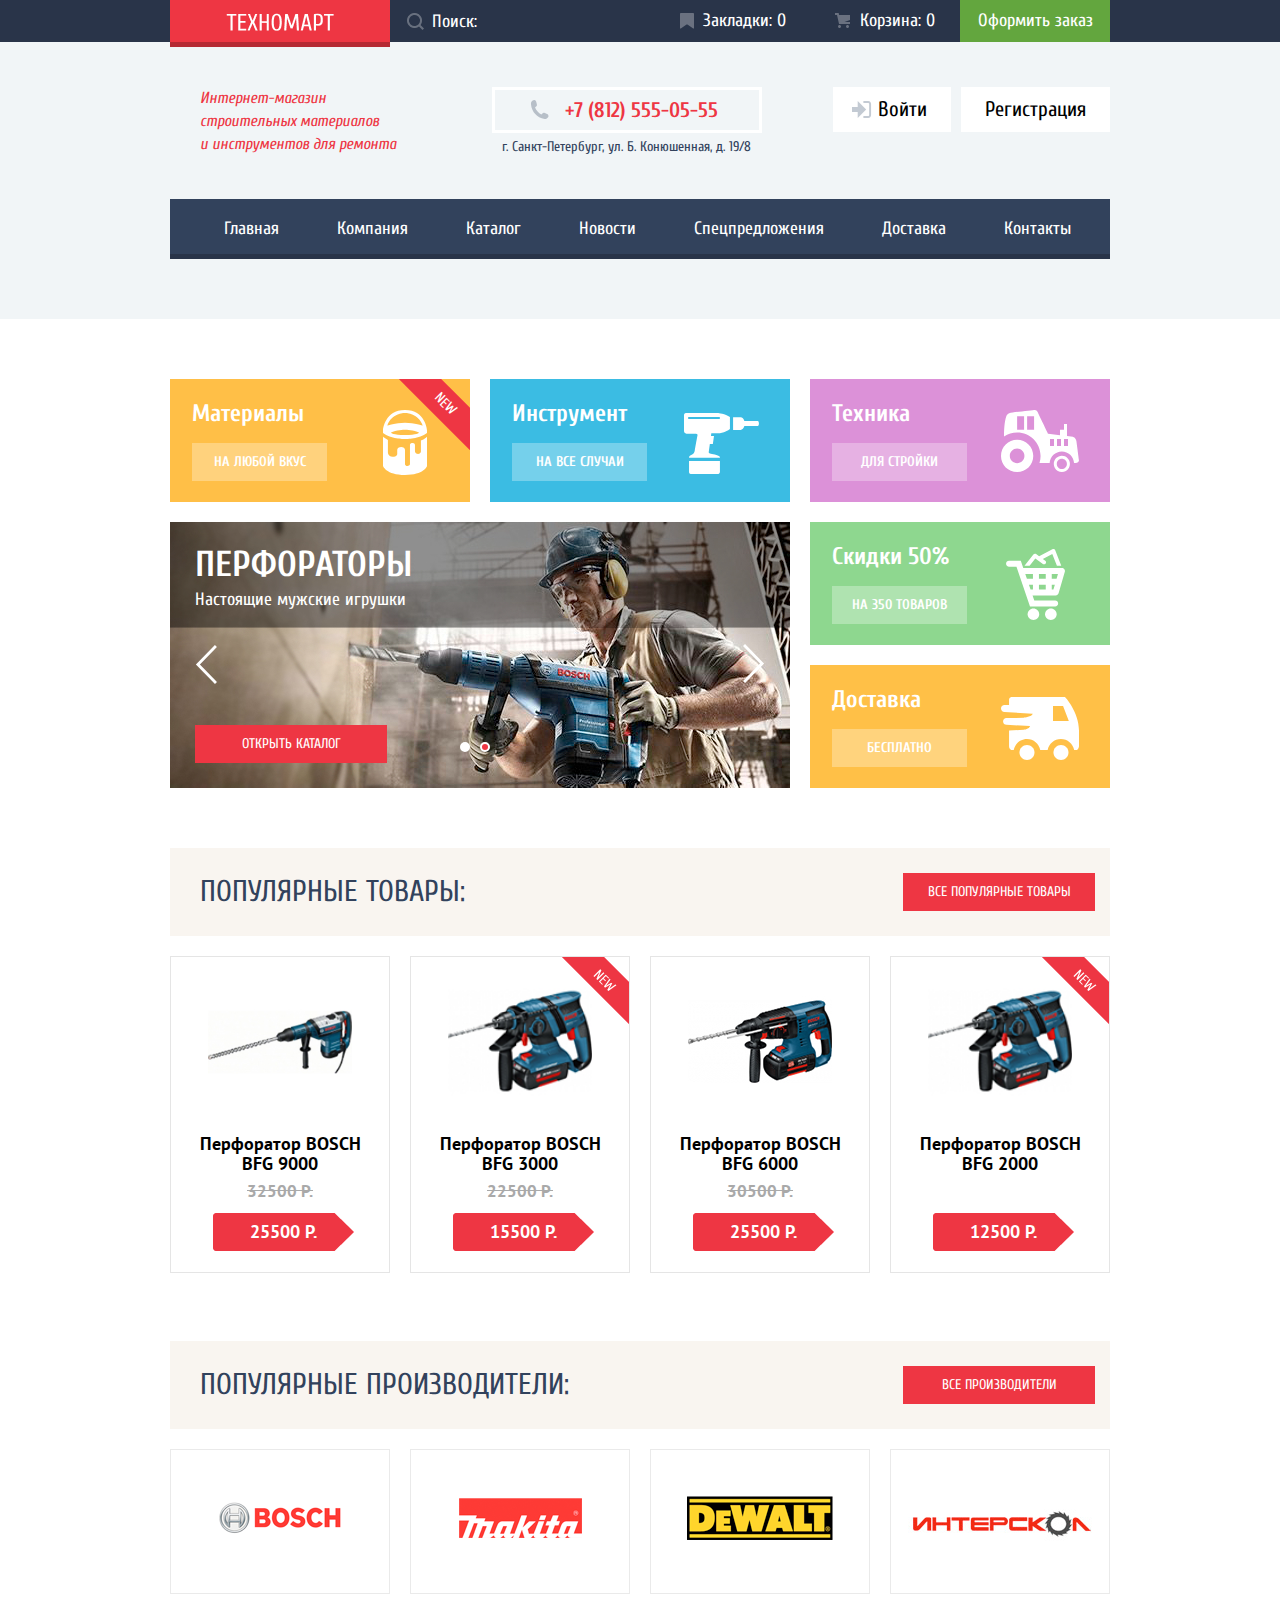
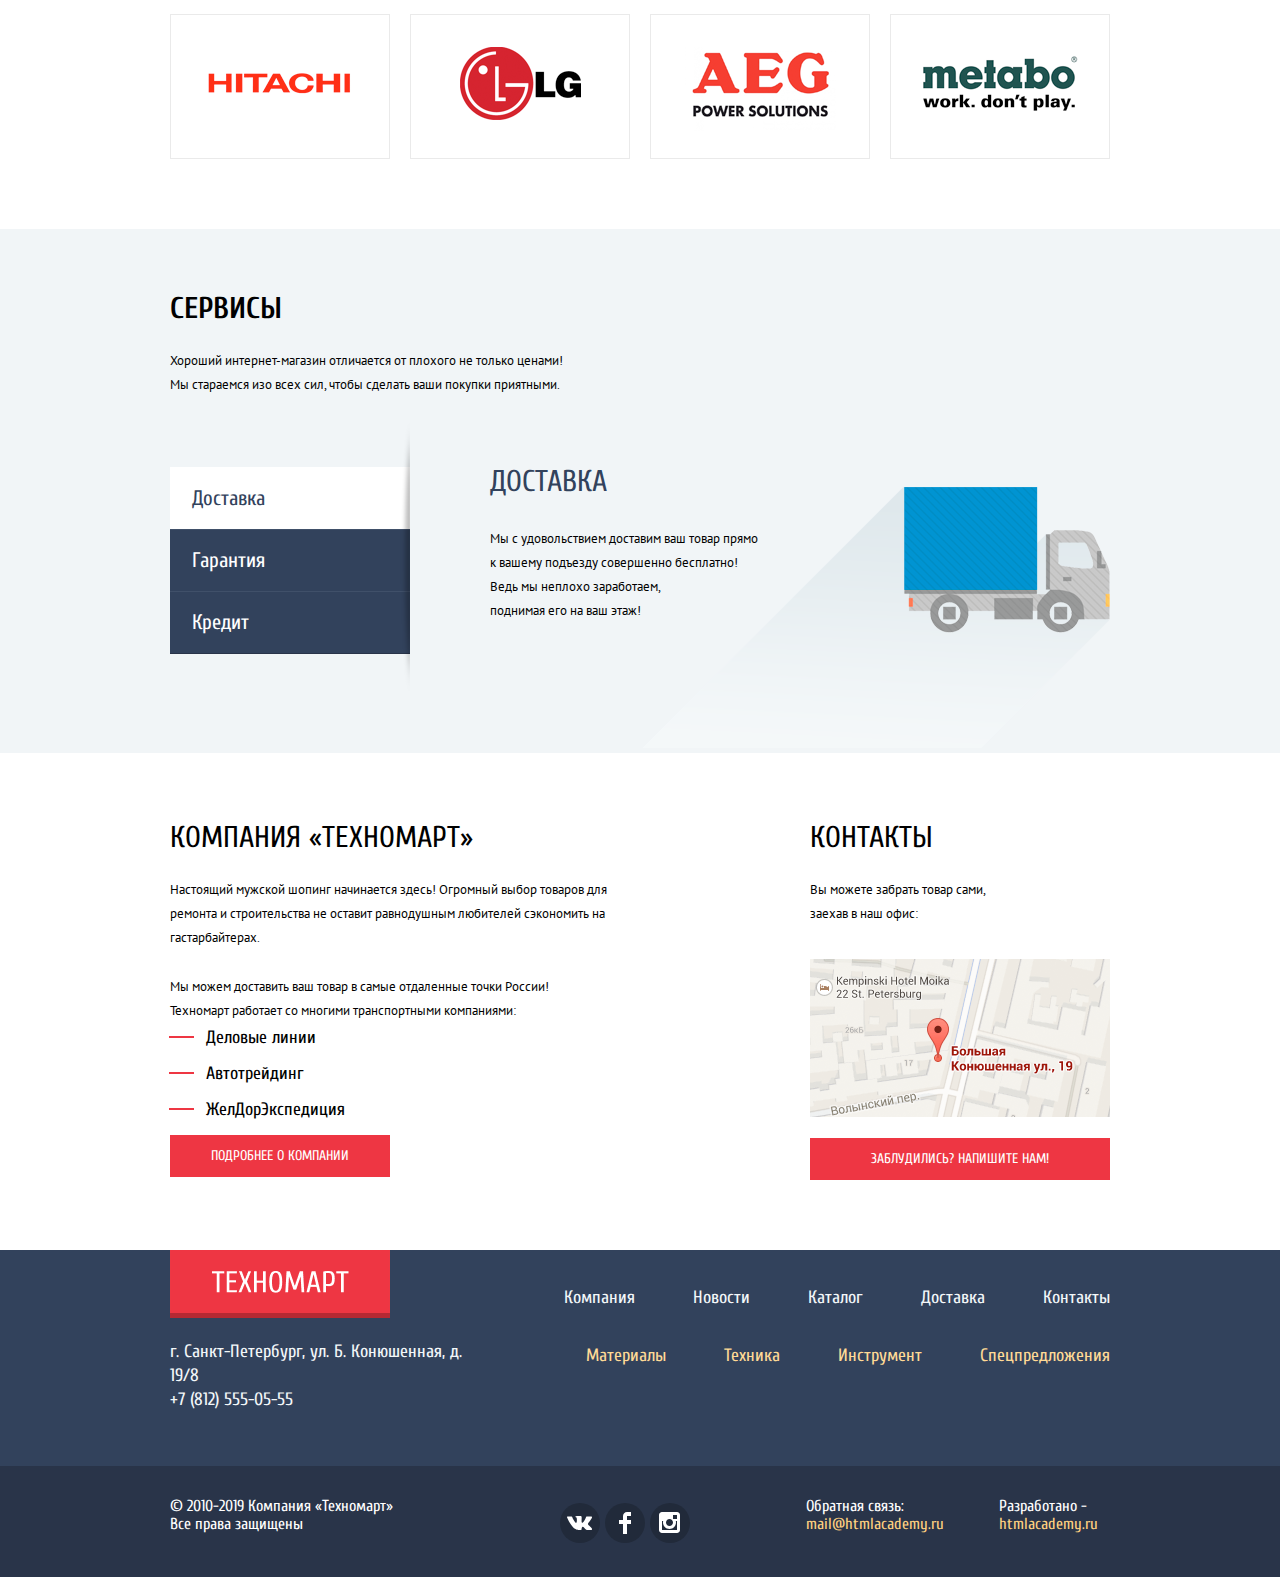
==== commit 1cb7a228: "Внес правки после проверки." ====
--- a/index.html
+++ b/index.html
@@ -219,12 +219,12 @@
         <section>
           <h2>Контакты</h2>
           <p>Вы можете забрать товар сами,<br/> заехав в наш офис:</p>
-          <p><a href=""><img src="img/map-small.png" width="300" height="158" alt="Карта проезда" class="map-small"></a></p>
+          <p><a href="/map.html"><img src="img/map-small.png" width="300" height="158" alt="Карта проезда" class="map-small"></a></p>
           <div class="popup big-map">
             <iframe src="https://www.google.com/maps/embed?pb=!1m18!1m12!1m3!1d1998.6002380339853!2d30.323233502434555!3d59.9387753716808!2m3!1f0!2f0!3f0!3m2!1i1024!2i768!4f13.1!3m3!1m2!1s0x4696310fca5ba729%3A0xea9c53d4493c879f!2z0JHQvtC70YzRiNCw0Y8g0JrQvtC90Y7RiNC10L3QvdCw0Y8g0YPQuy4sIDE5LCDQodCw0L3QutGCLdCf0LXRgtC10YDQsdGD0YDQsywg0KDQvtGB0YHQuNGPLCAxOTExODY!5e0!3m2!1sru!2sby!4v1592839190001!5m2!1sru!2sby" width="943" height="449" frameborder="0" style="border:0;" allowfullscreen="" aria-hidden="false" tabindex="0"></iframe>
             <button type="button" name="close-big-map" class="popup-close"><img src="img/icon-close.svg" width="21" height="21" alt="Закрыть карту"></button>
           </div>
-          <p><a href="" class="info-link write">Заблудились? Напишите нам!</a></p>
+          <p><a href="/write.html" class="info-link write">Заблудились? Напишите нам!</a></p>
           <div class="popup write-us">
             <form action="https://echo.htmlacademy.ru/courses" method="post" class="write-form">
                 <div class="popup-write-box">
--- a/css/style.min.css
+++ b/css/style.min.css
@@ -1 +1 @@
-:root{--basic-black:#000;--basic-red:#EE3643;--basic-green-dark:#518534;--basic-green:#63A63E;--basic-semi-grey-dark:#212A3A;--basic-grey-dark:#293449;--basic-grey-light-dark:#32425C;--basic-grey:#3D546F;--basic-grey-semi-light:#405069;--basic-grey-semi-semi-light:#D7DCDE;--basic-grey-light:#C5C5C5;--basic-grey-super-light:#e5e5e5;--basic-grey-extra-ligh:#EAEAEA;--basic-background-dark:#F7F3EC;--basic-background:#F1F5F7;--basic-background-semi-light:#F2F6F8;--basic-background-light:#F3F7F9;--basic-background-extra-light:#f4f4f4;--basic-white:#FFF;--basic-brown:#444;--special-ylellow:#FFBF47;--special-yellowsemilight:#FFC047;--special-yellowlight:#FFD180;--special-yellowextralight:#FFDA96;--special-blue:#3BBCE3;--special-lilac:#DC91D8;--special-greenlight:#8ED78F;--success:#5FBB2D;--warning:#FFBF47;--error:#BA2732;--half-white:rgba(255,255,255,0.5);--half-black:rgba(0,0,0,0.1);--section-h2:#F9F5F0;--old-price:#A9A9A9;--toggle-background:#ababab;--03-black:#b3b3b3}body{font-family:'Cuprum',sans-serif;width:100%;margin:0;padding:0;background-color:var(--basic-white,#fff);font-size:18px;line-height:24px;font-weight:400;color:var(--basic-black)}a{text-decoration:none}img{max-width:100%;height:auto}*,::before,::after{box-sizing:border-box}.visually-hidden:not(:focus):not(:active),input[type="checkbox"].visually-hidden,input[type="radio"].visually-hidden{position:absolute;width:1px;height:1px;margin:-1px;border:0;padding:0;white-space:nowrap;clip-path:inset(100%);clip:rect(0 0 0 0);overflow:hidden}.container{width:940px;margin:0 auto}.page{height:100%}.page-body{min-height:100%;display:grid;grid-template-rows:min-content 1fr min-content;align-content:start}header{background-color:var(--basic-background,#F1F5F7);padding:0 0 60px}.top-line{background-color:var(--basic-grey-dark,#293449);padding:0 10px;color:#FFF;height:42px}.top-line a{color:#FFF}.top-line-head{list-style:none;padding:0;display:flex;flex-direction:row;flex-wrap:nowrap;align-items:center;justify-content:space-between}.top-line-head li{height:42px;line-height:42px}.top-line-head li:nth-child(2){flex-grow:1}.top-line a.logo{display:block;width:220px;height:47px;text-align:center;line-height:52px;background-color:var(--basic-red,#EE3643);box-shadow:inset 0 -5px 0 rgba(0,0,0,0.24)}.top-line a.logo:active{background-color:var(--error,#BA2732)}.top-line-search{width:100%;height:42px;border:none;background-image:url(../img/icon-search-grey.png);background-repeat:no-repeat;background-position:17px center;color:var(--basic-white,#fff);padding-left:42px;background-color:var(--basic-grey-dark,#293449)}.top-line-search::placeholder{color:var(--basic-white,#fff)}.top-line-search:hover{background-image:url(../img/icon-search-white.png)}.top-line-search:focus{background-color:var(--basic-white,#fff);background-image:url(../img/icon-search-red.png);color:var(--basic-black,#000);outline:0}.top-line .top-link{display:block;position:relative}.top-line .top-link:active{color:var(--half-white,rgba(255,255,255,0.5))}.bookmark:active,.cart:active{background:var(--basic-black,#000)}.bookmark::before,.cart::before{position:absolute;content:"";background-repeat:no-repeat;background-position:0 0;opacity:.3}.bookmark{padding:0 29px 0 43px}.bookmark::before{background-image:url(../img/icon-bookmark.svg);width:14px;height:16px;top:13px;left:20px}.cart{padding:0 25px 0 45px}.cart::before{background-image:url(../img/icon-cart.svg);width:15px;height:15px;top:13px;left:20px}.cart-with-goods{background-color:var(--basic-red)}.bookmark:hover::before,.cart:hover::before{opacity:1}.order{background-color:var(--basic-green,#63A63E);width:150px;text-align:center}.header-box{padding:45px 0 40px;display:flex;flex-direction:row;flex-wrap:nowrap;align-items:start;justify-content:space-between}.header-slogan{font-style:italic;font-size:16px;line-height:23px;color:var(--basic-red,#EE3643);width:197px;margin-left:30px}.header-contact{font-size:14px;line-height:24px;color:var(--basic-grey-light-dark,#32425C);width:270px;text-align:center;margin:0 0 0 45px}.header-contact a{color:var(--basic-red,#EE3643);font-weight:700;font-size:21px;line-height:30px;padding:5px 4px 5px 70px;border:3px solid var(--basic-white,#fff);background-color:var(--basic-background-lignt);display:block;position:relative;text-align:left;margin-bottom:2px}.header-contact a:before{content:"";position:absolute;background-image:url(../img/icon-phone.svg);width:19px;height:19px;left:35px;top:10px}.header-login{width:299px;display:flex;flex-direction:row;flex-wrap:nowrap;justify-content:flex-end}.header-login a{background-color:var(--basic-white,#fff);padding:0 24px;position:relative;font-size:21px;line-height:45px;color:#000;display:inline-block}.header-login a:hover{color:var(--basic-red)}.header-login a:active{color:var(--basic-grey-light)}a.login-link{padding-left:45px;margin-right:10px}.login-link::before{content:"";position:absolute;background-image:url(../img/icon-login-dark.svg);width:20px;height:17px;top:14px;left:19px;opacity:.3}.login-link:hover::before{opacity:1}.login-link:active::before{opacity:.3}.header-account{text-align:center}.header-name{font-size:21px;line-height:21px;background-color:var(--basic-white);padding:12px 57px 12px 56px;position:relative}.account-link{display:flex;flex-direction:row;flex-wrap:nowrap;align-items:center;justify-content:space-evenly;margin:7px auto 0;width:230px}.account-link a{font-size:16px;line-height:18px;color:var(--basic-grey-light-dark);margin:0 6px}.account-link a:hover{color:var(--basic-red)}.account-link .dotted{background-color:var(--basic-black);width:6px;height:6px;border-radius:50%}.header-name:active,.account-link a:active{color:var(--basic-grey-light)}.header-name button[name="exit-account"]{content:"";position:absolute;width:20px;height:17px;background-image:url(../img/icon-logout.svg);background-repeat:no-repeat;background-position:0 0;background-color:inherit;top:14px;right:17px;border:none;outline:none;cursor:pointer;opacity:.3}.header-name a::before{content:"";position:absolute;background-image:url(../img/icon-user.svg);background-repeat:no-repeat;background-position:0 0;width:20px;height:18px;top:13px;left:15px;opacity:.3}.header-name a:hover::before,.header-name button[name="exit-account"]:hover{opacity:1}.nav ul{padding:0 25px;margin:0;list-style:none;display:flex;flex-direction:row;flex-wrap:nowrap;align-items:center;justify-content:space-between;background-color:var(--basic-grey-light-dark);box-shadow:inset 0 -5px 0 var(--basic-grey-dark)}.nav a{color:var(--basic-white);padding:0 29px;display:block;line-height:60px}.nav a:hover{background-color:var(--basic-grey-dark)}.nav a:active{color:var(--basic-grey-light)}.promo-puzzle{margin:60px 0}ul.puzzle{padding:0;margin:0;list-style:none;display:grid;grid-template-columns:repeat(3,1fr);grid-gap:20px;grid-auto-flow:dense}ul.puzzle li{width:300px;height:123px;color:var(--basic-white);position:relative;padding:20px 20px 20px 22px;font-weight:700;font-size:24px;line-height:30px;overflow:hidden;background-repeat:no-repeat}ul.puzzle li.materials{background-color:var(--special-ylellow);background-image:url(../img/icon-1.svg);background-position:213px 31px}ul.puzzle li.tool{background-color:var(--special-blue);background-image:url(../img/icon-2.svg);background-position:194px 34px}ul.puzzle li.tech{background-color:var(--special-lilac);background-image:url(../img/icon-3.svg);background-position:191px 31px}ul.puzzle li.sale{background-color:var(--special-greenlight);background-image:url(../img/icon-4.svg);background-position:196px 26px}ul.puzzle li.delivery{background-color:var(--special-yellowsemilight);background-image:url(../img/icon-5.svg);background-position:191px 32px}ul.puzzle a:not(.slider-button){background-image:url(../img/btn-background.png);width:135px;font-size:14px;line-height:38px;text-align:center;display:block;color:var(--basic-white);text-transform:uppercase;margin-top:14px}.slide{display:none}.slide-current{display:block}ul.puzzle li.slider{width:620px;height:266px;grid-column:span 2;grid-row:span 2;position:relative;padding:0}ul.slider-list{padding:0;margin:0;list-style:none}ul.slider-list li.slider-item{width:620px;height:266px;padding:0;background-color:var(--basic-grey-light)}li.slider-item:first-child{background-image:url(../img/perforatory.jpg)}li.slider-item:nth-child(2){background-image:url(../img/dreli.jpg)}.slider-text{background:rgba(0,0,0,0.25);padding:25px 25px 15px}.slider-text h3{margin:0;font-weight:700;font-size:36px;line-height:36px;text-transform:uppercase}.slider-text span{font-size:18px;line-height:24px;font-weight:400}a.slider-button{width:192px;line-height:38px;font-weight:400;font-size:14px;text-transform:uppercase;position:absolute;bottom:25px;left:25px}.slider-controls{position:absolute;left:0;right:0;bottom:36px;display:flex;flex-direction:row;justify-content:center;align-items:center}.slider-controls button{width:10px;height:10px;border:2px solid var(--basic-white);background-color:var(--basic-white);border-radius:50%;padding:0;margin:0 10px 0 0;cursor:pointer}.slider-controls .current{background-color:var(--basic-red)}.slider-arrow{position:absolute;top:122px;left:25px;width:570px;display:flex;flex-wrap:nowrap;flex-direction:row;justify-content:space-between}.slider-arrow button{background:none;border:none;padding:0;margin:0;height:40px;width:22px;background-repeat:no-repeat;cursor:pointer}.slider-arrow button:first-child{background-image:url(../img/icon-left.svg)}.slider-arrow button:last-child{background-image:url(../img/icon-right.svg)}span.new-bage{position:absolute;right:-25px;top:10px;background-color:var(--basic-red);transform:rotate(45deg);font-size:14px;line-height:30px;text-transform:uppercase;width:100px;text-align:center;font-weight:400}.popular-goods,.popular-brand{margin-bottom:50px}.head-main-section{background-color:var(--section-h2);display:flex;flex-direction:row;justify-content:space-between;align-items:center;padding:25px 15px 25px 30px;margin-bottom:20px;flex-wrap:wrap}.head-main-section h2{padding:0;margin:0;font-weight:400;font-size:30px;line-height:30px;text-transform:uppercase;color:var(--basic-grey-light-dark)}.head-main-section a{font-size:14px;width:192px;display:flex;justify-content:center}ul.brand{padding:0;margin:0;list-style:none;display:flex;flex-direction:row;flex-wrap:wrap;justify-content:space-between;align-items:center}ul.brand li{border:1px solid var(--basic-grey-extra-ligh);width:220px;height:145px;margin:0 0 20px;display:flex;flex-direction:row;flex-wrap:nowrap;align-items:center;justify-content:center}.main-service{background-color:var(--basic-background);padding:40px 0 100px}.main-service h2{font-size:30px;line-height:30px;text-transform:uppercase}.main-service p{font-family:'PT Sans',sans-serif;font-size:13px;line-height:24px}.tabs{margin-top:70px;display:flex;flex-direction:row;flex-wrap:nowrap;justify-content:start;align-items:start}.tabs-service{display:flex;flex-direction:column;position:relative}.tabs-service::after{content:'';background-image:url(../img/service-shadow.png);background-position:center center;width:10px;height:279px;position:absolute;top:-50px;right:0}.tabs-box{display:flex;flex-direction:row}.tabs-label{width:240px;font-size:21px;line-height:30px;padding:16px 22px;box-shadow:0 1px 0 var(--basic-grey-dark),inset 0 1px 0 var(--basic-grey-semi-light);background-color:var(--basic-grey-light-dark);color:var(--basic-white);cursor:pointer}.tabs-label:hover{background-color:var(--basic-grey-dark)}.tabs-label:active,.tabs-item:checked + label.tabs-label{background-color:var(--basic-white);color:var(--basic-grey-light-dark);box-shadow:none}.tabs-slide{display:none;top:0;left:320px;width:620px;height:285px;position:absolute;background-repeat:no-repeat;background-position:right 20px}.tabs-item:nth-of-type(1):checked ~ .tabs-slide:nth-of-type(1),.tabs-item:nth-of-type(2):checked ~ .tabs-slide:nth-of-type(2),.tabs-item:nth-of-type(3):checked ~ .tabs-slide:nth-of-type(3){display:block}.tabs-box:nth-of-type(1) .tabs-slide{background-image:url(../img/blue-car.png)}.tabs-box:nth-of-type(2) .tabs-slide{background-image:url(../img/yellow-ribbon.png)}.tabs-box:nth-of-type(3) .tabs-slide{background-image:url(../img/green-money.png)}.tabs-slide a{width:212px;border-radius:5px}.tabs-slide h3{font-weight:400;font-size:30px;line-height:30px;text-transform:uppercase;margin:0;color:var(--basic-grey-light-dark)}.tabs-slide p{font-size:13px;line-height:24px;font-family:'PT Sans',sans-serif;width:315px;margin-top:30px}.main-info{display:flex;flex-direction:row;align-items:flex-start;justify-content:space-between;padding:45px 0;position:relative}.main-info section:first-child{max-width:478px}.main-info section:nth-child(2){width:300px}.main-info p{font-family:'PT Sans',sans-serif;font-size:13px;line-height:24px;padding:0 0 12px}.main-info p:nth-of-type(2){margin:0;padding:0}.main-info h2{font-size:30px;line-height:30px;font-weight:400;text-transform:uppercase}.transport{list-style:none;margin:3px 0 0;padding:0 0 0 36px}.transport li{font-size:18px;line-height:24px;margin-bottom:12px;position:relative}.transport li::before{content:"";position:absolute;background-image:url(../img/red-line.png);background-repeat:no-repeat;background-position:0 0;width:25px;height:2px;left:-37px;top:10px}.info-link{background-color:var(--basic-red);color:var(--basic-white);text-align:center;text-transform:uppercase;line-height:38px;display:inherit;cursor:pointer;border:none;outline:none;width:100%;font-family:'Cuprum',sans-serif;font-size:14px}.info-link:active{background-color:var(--error)}a.more-about{width:220px;line-height:42px}a.write{line-height:42px}.map-small{margin-top:8px}.wrap{padding:21px 0 59px}.breadcrumbs{margin:0;padding:0;list-style:none;display:flex;flex-direction:row;flex-wrap:nowrap;align-items:center}.breadcrumbs li{padding:0 25px 0 15px;position:relative}.breadcrumbs li::before{content:"";position:absolute;width:8px;height:12px;background-image:url(../img/icon-right-small.svg);background-repeat:no-repeat;right:-1px;top:5px}.breadcrumbs li:first-child{width:14px;height:12px;background-image:url(../img/icon-home.svg);background-repeat:no-repeat}.breadcrumbs li:first-child::before{top:1px;right:2px}.breadcrumbs li:last-child{padding-left:19px}.breadcrumbs li:last-child:before{background-image:none}.breadcrumbs li,.breadcrumbs a,.breadcrumbs a:active,.breadcrumbs a:focus,.breadcrumbs a:hover{color:var(--basic-black);font-size:13px;line-height:20px;text-transform:uppercase;font-family:'PT Sans',sans-serif}.inner{display:flex;flex-direction:row;flex-wrap:wrap}.catalog-title{margin:20px 0;font-size:30px;line-height:30px;text-transform:uppercase;color:var(--basic-grey-light-dark);background-color:var(--basic-background-semi-light);padding:29px 0 30px 29px;width:100%;letter-spacing:-.9px}.side-filter{width:220px}.side-filter h2{background-color:var(--basic-background-dark);font-size:13px;line-height:18px;font-family:'PT Sans',sans-serif;padding:10px 20px;margin:0;-webkit-border-radius:5px;border-radius:5px;text-transform:uppercase}.side-filter .widget{border-top:1px solid var(--half-black);padding:18px 0}.side-filter .widget:first-of-type{border:none}.side-filter .widget-title{font-family:'PT Sans',sans-serif;font-weight:700;font-size:17px;line-height:30px;text-transform:uppercase}.range-controls{background-color:var(--basic-background-dark);height:80px;-webkit-border-radius:5px;border-radius:5px;margin:10px 0;padding:39px 20px 0;position:relative}.range-controls .scale{height:2px;background-color:var(--basic-grey-semi-semi-light)}.range-controls .bar{width:160px;height:2px;background-color:var(--success)}.range-controls .toggle{width:4px;height:4px;padding:0;border:8px solid var(--basic-white);background-color:var(--toggle-background);box-sizing:content-box;border-radius:50%;box-shadow:0 2px 1px 0 var(--toggle-background);position:absolute;top:31px;left:0;cursor:pointer}.range-controls .toggle-min{left:18px}.range-controls .toggle-max{left:160px}.price-controls{display:flex;justify-content:space-between;align-items:center}.price-controls label{text-transform:uppercase;font-family:'PT Sans',sans-serif;font-size:17px;line-height:18px}.price-controls input{font-family:inherit;font-size:inherit;background-color:var(--basic-background-dark);width:95px;height:38px;text-align:center;border:none;border-radius:5px}.separator{color:var(--basic-brown);font-size:16px;line-height:18px}.form-filter ul{margin:0;padding:0;list-style:none;line-height:23px}.filter-option{margin:16px 0;padding:0 0 0 35px}.filter-option:last-of-type{margin-bottom:8px}.filter-option label{font-family:'PT Sans',sans-serif;font-size:15px;text-transform:uppercase;position:relative;display:block;cursor:pointer;user-select:none}.filter-radio{margin:20px 0}.filter-radio:last-of-type{margin-bottom:15px}.filter-input-checkbox + label::before{content:"";position:absolute;left:-35px;top:0;width:27px;height:23px;background-image:url(../img/icon-checkbox.svg);background-position:bottom right;background-repeat:no-repeat;opacity:.7}.filter-input-checkbox:checked + label::after{content:"";position:absolute;left:-35px;top:0;width:27px;height:23px;background-image:url(../img/icon-checkbox.svg);background-position:0 0;background-repeat:no-repeat;opacity:.7}.filter-input-radio + label::before{content:"";position:absolute;left:-35px;top:0;width:25px;height:26px;background-image:url(../img/icon-radio.svg);background-position:bottom right;background-repeat:no-repeat;opacity:.7}.filter-input-radio:checked + label::after{content:"";position:absolute;left:-35px;top:0;width:26px;height:26px;background-image:url(../img/icon-radio.svg);background-position:0 0;background-repeat:no-repeat;opacity:.7}.filter-input-checkbox:hover + label::before,.filter-input-checkbox:checked:hover + label::after,.filter-input-radio:hover + label::before,.filter-input-radio:checked:hover + label::after{opacity:1}.filter-input-checkbox:checked + label::before,.filter-input-radio:checked + label::before{background-image:none}.disabled label{opacity:.4}.form-filter button{font-size:13px;line-height:18px;font-family:'PT Sans',sans-serif;background:transparent;border:1px solid var(--basic-grey-super-light);text-transform:uppercase;width:100%;padding:10px;cursor:pointer}.content{margin-left:20px;width:700px}.sort{background-color:var(--basic-background-dark);padding:10px 20px;display:flex;flex-direction:row;flex-wrap:nowrap;justify-content:space-between;align-items:center;margin:0 0 30px;border-radius:5px}.sort h2,label.sort-label{font-size:13px;line-height:18px;font-family:'PT Sans',sans-serif;margin:0;padding:0;text-transform:uppercase}.sort h2{width:200px}.sort-by form{display:flex;flex-direction:row;justify-content:space-between;width:440px}label.sort-label{cursor:pointer;border-bottom:1px dotted var(--basic-red);color:var(--03-black)}label.sort-label:hover{border-bottom:1px solid var(--basic-red);color:var(--basic-black)}input[name="sort"]:checked + label.sort-label,label.sort-label:active{color:var(--basic-red);border:none}.sort-direction{display:flex;flex-direction:row;align-items:center}.sort-direction label{cursor:pointer;background-repeat:no-repeat;width:0;height:0;border-left:5px solid transparent;border-right:5px solid transparent}.sort-direction label:first-of-type{margin-right:20px;border-bottom:10px solid var(--03-black)}.sort-direction label:last-of-type{border-top:10px solid var(--03-black)}input[name="sort-direction"]:checked + label.direction{border-color:var(--basic-red);border-left:5px solid transparent;border-right:5px solid transparent}.sort-direction label:hover{border-color:var(--basic-black);border-left:5px solid transparent;border-right:5px solid transparent}.catalog{margin:0;padding:0;list-style:none;display:flex;flex-direction:row;flex-wrap:wrap;justify-content:space-between}.product{width:220px;position:relative;box-sizing:border-box;text-align:center;padding:22px 17px 21px;border:1px solid var(--basic-grey-super-light);margin-bottom:18px}.product-head{width:144px;height:128px;position:relative;margin:0 auto}.product-head img{position:absolute;left:0;top:0;z-index:1}.product-head a{font-size:14px;line-height:38px;text-transform:uppercase;align-items:center;width:135px;height:38px;display:block;margin:21px auto 0}.product-head a:first-of-type{background-color:var(--basic-green);box-shadow:inset 0 -3px 0 #367315;border-radius:2px;color:var(--basic-white);position:relative;padding-left:10px}.product-head a:first-of-type:hover{background-color:var(--success)}.product-head a:first-of-type:active{background-color:var(--basic-green-dark)}.product-head a:first-of-type::before{content:"";position:absolute;background-image:url(../img/icon-cart.svg);background-repeat:no-repeat;width:15px;height:15px;left:30px;top:10px;opacity:.3}.product-head a:nth-of-type(2){color:var(--basic-grey-light-dark);border:3px solid var(--basic-green);box-sizing:border-box;border-radius:2px;margin:10px auto 0;line-height:32px}.product-head a:nth-of-type(2):hover{border-color:var(--basic-grey-light-dark)}.product-head a:nth-of-type(2):active{opacity:.5}.product:hover{box-shadow:0 4px 20px rgba(0,0,0,0.15)}.product:hover img{display:none}.product:focus-within img{display:none}.product-footer{font-family:'PT Sans',sans-serif;font-weight:700;margin-top:8px}.product-title{font-size:18px;line-height:20px;display:block;margin-bottom:8px;color:var(--basic-black)}.old-price{height:18px;font-size:17px;line-height:18px;text-transform:uppercase;color:var(--old-price);text-decoration-line:line-through;display:block;margin-bottom:13px}.actual-price{background-image:url(../img/red-button.png);background-position:center center;background-repeat:no-repeat;background-size:141px 38px;width:141px;height:38px;margin:0 auto 0 25px;line-height:38px;color:var(--basic-white)}.catalog-new{position:absolute;background-image:url(../img/catalog-new.png);background-repeat:no-repeat;background-position:center center;top:0;right:0;background-size:70px 70px;width:70px;height:70px}.pagination{margin:25px 0 0}.pagination ul{padding:0;margin:0;list-style:none;display:flex;flex-direction:row;flex-wrap:wrap;align-items:center}.pagination a{border:1px solid var(--basic-grey-super-light);padding:0 15px;display:block;margin-right:10px;color:var(--basic-black);font-size:13px;line-height:38px;font-family:'PT Sans',sans-serif;border-radius:2px;text-transform:uppercase}.pagination a.pagination-next{padding:0 30px}.pagination a:hover{border-color:var(--basic-grey-light)}.pagination a:active{border-color:var(--basic-red)}.pagination a.current{background-color:var(--basic-red);color:var(--basic-white)}.catalog-description{background-color:var(--basic-background);padding:36px 10px 57px}.catalog-description h2{font-size:30px;line-height:30px}.catalog-description p{font-family:'PT Sans',sans-serif;font-size:13px;line-height:24px}footer{background-color:var(--basic-grey-light-dark);color:var(--basic-background-light)}footer a{color:var(--basic-background-light)}footer ul{list-style:none}.footer-top{display:flex;flex-direction:row;flex-wrap:nowrap;justify-content:space-between;align-items:flex-start;padding-bottom:54px}.footer-left{max-width:324px}.footer-left img{display:block;margin-bottom:22px}.footer-right{margin-top:19px}.footer-right ul{display:flex;flex-wrap:wrap;flex-direction:row;justify-content:flex-end;align-items:center;margin:0;padding:0}.footer-right li{padding:17px 29px}.footer-right li:last-child{padding-right:0}.footer-right a:hover{text-decoration:underline}.footer-right a:active{mix-blend-mode:normal;opacity:.5;text-decoration:none}ul.submenu-gold a{color:var(--special-yellowextralight)}.footer-bottom{background-color:var(--basic-grey-dark);padding:22px 0 34px;color:var(--basic-white)}.footer-bottom-box{display:flex;flex-direction:row;flex-wrap:nowrap;align-items:center;justify-content:space-between}.copyright{font-size:16px;line-height:18px}.social{margin:15px 0 0 90px}.social a{width:40px;height:40px;border-radius:50%;background-color:var(--basic-semi-grey-dark);background-repeat:no-repeat;background-position:center center;display:inline-block}.social a:first-child{background-image:url(../img/icon-vk.svg)}.social a:nth-child(2){background-image:url(../img/icon-fb.svg)}.social a:nth-child(3){background-image:url(../img/icon-insta.svg)}.social a:hover{background-color:var(--basic-red)}.credit{font-size:16px;line-height:18px;margin:0 12px 0 0}.credit li{display:inline-block}.credit li:first-child{margin-right:51px}.credit a{color:var(--special-yellowlight)}.credit a:hover{text-decoration:underline}.credit a:active{color:var(--basic-red);text-decoration:none}.popup{display:none;border-top:4px solid var(--basic-red);box-shadow:0 4px 20px rgba(0,0,0,0.15);background-color:var(--basic-white)}.popup-show{display:block;animation:bounce .6s}.popup-error{animation:shake .6s}.big-map{position:absolute;width:943px;height:449px;left:-7px;top:14px}.popup .popup-close{position:absolute;border:#ffdead;background:none;top:17px;right:10px;outline:none;cursor:pointer}.write-us{position:absolute;width:620px;height:430px;left:50%;margin-left:-310px;top:14px}.popup-write-box{display:flex;flex-direction:row;flex-wrap:wrap;width:460px;justify-content:space-between;align-items:start;margin:46px auto 0}.write-us label{font-size:18px;line-height:24px}.write-us label:last-child{margin-top:13px}.write-us input{display:block;background:var(--basic-white);border:2px solid var(--basic-grey-light);border-radius:2px;padding:7px 8px 7px 12px;width:220px;height:38px;margin-top:11px;outline:none}.write-us input::placeholder,.write-us textarea::placeholder{font-size:13px;line-height:20px;font-family:'PT Sans',sans-serif;color:var(--old-price)}.write-us textarea{display:block;width:460px;height:114px;background:var(--basic-white);border:2px solid var(--basic-grey-light);border-radius:2px;padding:7px 12px;outline:none;margin-top:11px}.write-us input:focus,.write-us input:active,.write-us textarea:focus,.write-us textarea:active{border-color:var(--basic-green)}.popup-bottom{background-color:var(--basic-background-extra-light);padding:37px 80px;position:absolute;bottom:0;width:100%}.cart-add{position:fixed;width:620px;height:282px;top:50%;margin-top:-141px;left:50%;margin-left:-310px;z-index:1}.cart-text{font-size:24px;line-height:66px;text-align:center;font-weight:700;background-image:url(../img/icon-mark.svg);background-repeat:no-repeat;background-size:66px 66px;background-position:81px center;margin-top:55px}.cart-add-box{display:flex;justify-content:center;flex-wrap:nowrap}.cart-add-box a{width:192px;font-size:14px;line-height:38px;text-align:center;display:block;margin-right:10px}.cart-add-box button{font-size:14px;width:192px;height:38px;border:none;background-color:var(--basic-white);cursor:pointer;outline:none;text-transform:uppercase}.cart-add-box button:active{background-color:var(--basic-grey-light)}@keyframes bounce{0%{transform:translateY(-2000px)}70%{transform:translateY(30px)}90%{transform:translateY(-10px)}100%{transform:translateY(0)}}
+:root{--basic-black:#000;--basic-red:#EE3643;--basic-green-dark:#518534;--basic-green:#63A63E;--basic-semi-grey-dark:#212A3A;--basic-grey-dark:#293449;--basic-grey-light-dark:#32425C;--basic-grey:#3D546F;--basic-grey-semi-light:#405069;--basic-grey-semi-semi-light:#D7DCDE;--basic-grey-light:#C5C5C5;--basic-grey-super-light:#e5e5e5;--basic-grey-extra-ligh:#EAEAEA;--basic-background-dark:#F7F3EC;--basic-background:#F1F5F7;--basic-background-semi-light:#F2F6F8;--basic-background-light:#F3F7F9;--basic-background-extra-light:#f4f4f4;--basic-white:#FFF;--basic-brown:#444;--special-ylellow:#FFBF47;--special-yellowsemilight:#FFC047;--special-yellowlight:#FFD180;--special-yellowextralight:#FFDA96;--special-blue:#3BBCE3;--special-lilac:#DC91D8;--special-greenlight:#8ED78F;--success:#5FBB2D;--warning:#FFBF47;--error:#BA2732;--half-white:rgba(255,255,255,0.5);--half-black:rgba(0,0,0,0.1);--section-h2:#F9F5F0;--old-price:#A9A9A9;--toggle-background:#ababab;--03-black:#b3b3b3}body{font-family:'Cuprum',sans-serif;width:100%;margin:0;padding:0;background-color:var(--basic-white,#fff);font-size:18px;line-height:24px;font-weight:400;color:var(--basic-black)}a{text-decoration:none}img{max-width:100%;height:auto}*,::before,::after{box-sizing:border-box}.visually-hidden:not(:focus):not(:active),input[type="checkbox"].visually-hidden,input[type="radio"].visually-hidden{position:absolute;width:1px;height:1px;margin:-1px;border:0;padding:0;white-space:nowrap;clip-path:inset(100%);clip:rect(0 0 0 0);overflow:hidden}.container{width:940px;margin:0 auto}.page{height:100%}.page-body{min-height:100%;display:grid;grid-template-rows:min-content 1fr min-content;align-content:start}header{background-color:var(--basic-background,#F1F5F7);padding:0 0 60px}.top-line{background-color:var(--basic-grey-dark,#293449);padding:0 10px;color:#FFF;height:42px}.top-line a{color:#FFF}.top-line-head{list-style:none;padding:0;display:flex;flex-direction:row;flex-wrap:nowrap;align-items:center;justify-content:space-between}.top-line-head li{height:42px;line-height:42px}.top-line-head li:nth-child(2){flex-grow:1}.top-line a.logo{display:block;width:220px;height:47px;text-align:center;line-height:52px;background-color:var(--basic-red,#EE3643);box-shadow:inset 0 -5px 0 rgba(0,0,0,0.24)}.top-line a.logo:active{background-color:var(--error,#BA2732)}.top-line-search{width:100%;height:42px;border:none;background-image:url(../img/icon-search-grey.png);background-repeat:no-repeat;background-position:17px center;color:var(--basic-white,#fff);padding-left:42px;background-color:var(--basic-grey-dark,#293449)}.top-line-search::placeholder{color:var(--basic-white,#fff)}.top-line-search:hover{background-image:url(../img/icon-search-white.png)}.top-line-search:focus{background-color:var(--basic-white,#fff);background-image:url(../img/icon-search-red.png);color:var(--basic-black,#000);outline:0}.top-line .top-link{display:block;position:relative}.top-line .top-link:active{color:var(--half-white,rgba(255,255,255,0.5))}.bookmark:active,.cart:active{background:var(--basic-black,#000)}.bookmark::before,.cart::before{position:absolute;content:"";background-repeat:no-repeat;background-position:0 0;opacity:.3}.bookmark{padding:0 29px 0 43px}.bookmark::before{background-image:url(../img/icon-bookmark.svg);width:14px;height:16px;top:13px;left:20px}.cart{padding:0 25px 0 45px}.cart::before{background-image:url(../img/icon-cart.svg);width:15px;height:15px;top:13px;left:20px}.cart-with-goods{background-color:var(--basic-red)}.bookmark:hover::before,.cart:hover::before{opacity:1}.order{background-color:var(--basic-green,#63A63E);width:150px;text-align:center}.header-box{padding:45px 0 40px;display:flex;flex-direction:row;flex-wrap:nowrap;align-items:start;justify-content:space-between}.header-slogan{font-style:italic;font-size:16px;line-height:23px;color:var(--basic-red,#EE3643);width:197px;margin-left:30px}.header-contact{font-size:14px;line-height:24px;color:var(--basic-grey-light-dark,#32425C);width:270px;text-align:center;margin:0 0 0 45px}.header-contact a{color:var(--basic-red,#EE3643);font-weight:700;font-size:21px;line-height:30px;padding:5px 4px 5px 70px;border:3px solid var(--basic-white,#fff);background-color:var(--basic-background-lignt);display:block;position:relative;text-align:left;margin-bottom:2px}.header-contact a:before{content:"";position:absolute;background-image:url(../img/icon-phone.svg);width:19px;height:19px;left:35px;top:10px}.header-login{width:299px;display:flex;flex-direction:row;flex-wrap:nowrap;justify-content:flex-end}.header-login a{background-color:var(--basic-white,#fff);padding:0 24px;position:relative;font-size:21px;line-height:45px;color:#000;display:inline-block;vertical-align:middle}.header-login a:hover{color:var(--basic-red)}.header-login a:active{color:var(--basic-grey-light)}a.login-link{padding-left:45px;margin-right:10px}.login-link::before{content:"";position:absolute;background-image:url(../img/icon-login-dark.svg);width:20px;height:17px;top:14px;left:19px;opacity:.3}.login-link:hover::before{opacity:1}.login-link:active::before{opacity:.3}.header-account{text-align:center}.header-name{font-size:21px;line-height:21px;background-color:var(--basic-white);padding:12px 57px 12px 56px;position:relative}.account-link{display:flex;flex-direction:row;flex-wrap:nowrap;align-items:center;justify-content:space-evenly;margin:7px auto 0;width:230px}.account-link a{font-size:16px;line-height:18px;color:var(--basic-grey-light-dark);margin:0 6px}.account-link a:hover{color:var(--basic-red)}.account-link .dotted{background-color:var(--basic-black);width:6px;height:6px;border-radius:50%}.header-name:active,.account-link a:active{color:var(--basic-grey-light)}a.exit-account{content:"";position:absolute;width:20px;height:17px;background-image:url(../img/icon-logout.svg);background-repeat:no-repeat;background-position:0 0;background-color:inherit;top:14px;right:17px;border:none;cursor:pointer;opacity:.3}.header-name a.accont-name::before{content:"";position:absolute;background-image:url(../img/icon-user.svg);background-repeat:no-repeat;background-position:0 0;width:20px;height:18px;top:13px;left:15px;opacity:.3}.header-name a.accont-name:hover::before,a.exit-account:hover{opacity:1}.nav ul{padding:0 25px;margin:0;list-style:none;display:flex;flex-direction:row;flex-wrap:nowrap;align-items:center;justify-content:space-between;background-color:var(--basic-grey-light-dark);box-shadow:inset 0 -5px 0 var(--basic-grey-dark)}.nav a{color:var(--basic-white);padding:0 29px;display:block;line-height:60px}.nav a:hover{background-color:var(--basic-grey-dark)}.nav a:active{color:var(--basic-grey-light)}.promo-puzzle{margin:60px 0}ul.puzzle{padding:0;margin:0;list-style:none;display:grid;grid-template-columns:repeat(3,1fr);grid-gap:20px;grid-auto-flow:dense}ul.puzzle li{width:300px;height:123px;color:var(--basic-white);position:relative;padding:20px 20px 20px 22px;font-weight:700;font-size:24px;line-height:30px;overflow:hidden;background-repeat:no-repeat}ul.puzzle li.materials{background-color:var(--special-ylellow);background-image:url(../img/icon-1.svg);background-position:213px 31px}ul.puzzle li.tool{background-color:var(--special-blue);background-image:url(../img/icon-2.svg);background-position:194px 34px}ul.puzzle li.tech{background-color:var(--special-lilac);background-image:url(../img/icon-3.svg);background-position:191px 31px}ul.puzzle li.sale{background-color:var(--special-greenlight);background-image:url(../img/icon-4.svg);background-position:196px 26px}ul.puzzle li.delivery{background-color:var(--special-yellowsemilight);background-image:url(../img/icon-5.svg);background-position:191px 32px}ul.puzzle a:not(.slider-button){background-image:url(../img/btn-background.png);width:135px;font-size:14px;line-height:38px;text-align:center;display:block;color:var(--basic-white);text-transform:uppercase;margin-top:14px}.slide{display:none}.slide-current{display:block}ul.puzzle li.slider{width:620px;height:266px;grid-column:span 2;grid-row:span 2;position:relative;padding:0}ul.slider-list{padding:0;margin:0;list-style:none}ul.slider-list li.slider-item{width:620px;height:266px;padding:0;background-color:var(--basic-grey-light)}li.slider-item:first-child{background-image:url(../img/perforatory.jpg)}li.slider-item:nth-child(2){background-image:url(../img/dreli.jpg)}.slider-text{background:rgba(0,0,0,0.25);padding:25px 25px 15px}.slider-text h3{margin:0;font-weight:700;font-size:36px;line-height:36px;text-transform:uppercase}.slider-text span{font-size:18px;line-height:24px;font-weight:400}a.slider-button{width:192px;line-height:38px;font-weight:400;font-size:14px;text-transform:uppercase;position:absolute;bottom:25px;left:25px}.slider-controls{position:absolute;left:0;right:0;bottom:36px;display:flex;flex-direction:row;justify-content:center;align-items:center}.slider-controls button{width:10px;height:10px;border:2px solid var(--basic-white);background-color:var(--basic-white);border-radius:50%;padding:0;margin:0 10px 0 0;cursor:pointer}.slider-controls .current{background-color:var(--basic-red)}.slider-arrow{position:absolute;top:122px;left:25px;width:570px;display:flex;flex-wrap:nowrap;flex-direction:row;justify-content:space-between}.slider-arrow button{background:none;border:none;padding:0;margin:0;height:40px;width:22px;background-repeat:no-repeat;cursor:pointer}.slider-arrow button:first-child{background-image:url(../img/icon-left.svg)}.slider-arrow button:last-child{background-image:url(../img/icon-right.svg)}span.new-bage{position:absolute;right:-25px;top:10px;background-color:var(--basic-red);transform:rotate(45deg);font-size:14px;line-height:30px;text-transform:uppercase;width:100px;text-align:center;font-weight:400}.popular-goods,.popular-brand{margin-bottom:50px}.head-main-section{background-color:var(--section-h2);display:flex;flex-direction:row;justify-content:space-between;align-items:center;padding:25px 15px 25px 30px;margin-bottom:20px;flex-wrap:wrap}.head-main-section h2{padding:0;margin:0;font-weight:400;font-size:30px;line-height:30px;text-transform:uppercase;color:var(--basic-grey-light-dark)}.head-main-section a{font-size:14px;width:192px;display:flex;justify-content:center}ul.brand{padding:0;margin:0;list-style:none;display:flex;flex-direction:row;flex-wrap:wrap;justify-content:space-between;align-items:center}ul.brand li{border:1px solid var(--basic-grey-extra-ligh);width:220px;height:145px;margin:0 0 20px;display:flex;flex-direction:row;flex-wrap:nowrap;align-items:center;justify-content:center}.main-service{background-color:var(--basic-background);padding:40px 0 100px}.main-service h2{font-size:30px;line-height:30px;text-transform:uppercase}.main-service p{font-family:'PT Sans',sans-serif;font-size:13px;line-height:24px}.tabs{margin-top:70px;display:flex;flex-direction:row;flex-wrap:nowrap;justify-content:start;align-items:start}.tabs-service{display:flex;flex-direction:column;position:relative}.tabs-service::after{content:'';background-image:url(../img/service-shadow.png);background-position:center center;width:10px;height:279px;position:absolute;top:-50px;right:0}.tabs-box{display:flex;flex-direction:row}.tabs-label{width:240px;font-size:21px;line-height:30px;padding:16px 22px;box-shadow:0 1px 0 var(--basic-grey-dark),inset 0 1px 0 var(--basic-grey-semi-light);background-color:var(--basic-grey-light-dark);color:var(--basic-white);cursor:pointer}.tabs-label:hover{background-color:var(--basic-grey-dark)}.tabs-label:active,.tabs-item:checked + label.tabs-label{background-color:var(--basic-white);color:var(--basic-grey-light-dark);box-shadow:none}.tabs-slide{display:none;top:0;left:320px;width:620px;height:285px;position:absolute;background-repeat:no-repeat;background-position:right 20px}.tabs-item:nth-of-type(1):checked ~ .tabs-slide:nth-of-type(1),.tabs-item:nth-of-type(2):checked ~ .tabs-slide:nth-of-type(2),.tabs-item:nth-of-type(3):checked ~ .tabs-slide:nth-of-type(3){display:block}.tabs-box:nth-of-type(1) .tabs-slide{background-image:url(../img/blue-car.png)}.tabs-box:nth-of-type(2) .tabs-slide{background-image:url(../img/yellow-ribbon.png)}.tabs-box:nth-of-type(3) .tabs-slide{background-image:url(../img/green-money.png)}.tabs-slide a{width:212px;border-radius:5px}.tabs-slide h3{font-weight:400;font-size:30px;line-height:30px;text-transform:uppercase;margin:0;color:var(--basic-grey-light-dark)}.tabs-slide p{font-size:13px;line-height:24px;font-family:'PT Sans',sans-serif;width:315px;margin-top:30px}.main-info{display:flex;flex-direction:row;align-items:flex-start;justify-content:space-between;padding:45px 0;position:relative}.main-info section:first-child{max-width:478px}.main-info section:nth-child(2){width:300px}.main-info p{font-family:'PT Sans',sans-serif;font-size:13px;line-height:24px;padding:0 0 12px}.main-info p:nth-of-type(2){margin:0;padding:0}.main-info h2{font-size:30px;line-height:30px;font-weight:400;text-transform:uppercase}.transport{list-style:none;margin:3px 0 0;padding:0 0 0 36px}.transport li{font-size:18px;line-height:24px;margin-bottom:12px;position:relative}.transport li::before{content:"";position:absolute;background-image:url(../img/red-line.png);background-repeat:no-repeat;background-position:0 0;width:25px;height:2px;left:-37px;top:10px}.info-link{background-color:var(--basic-red);color:var(--basic-white);text-align:center;text-transform:uppercase;line-height:38px;display:inherit;cursor:pointer;border:none;width:100%;font-family:'Cuprum',sans-serif;font-size:14px}.info-link:active{background-color:var(--error)}a.more-about{width:220px;line-height:42px}a.write{line-height:42px}.map-small{margin-top:8px}.wrap{padding:21px 0 59px}.breadcrumbs{margin:0;padding:0;list-style:none;display:flex;flex-direction:row;flex-wrap:nowrap;align-items:center}.breadcrumbs li{padding:0 25px 0 15px;position:relative}.breadcrumbs li::before{content:"";position:absolute;width:8px;height:12px;background-image:url(../img/icon-right-small.svg);background-repeat:no-repeat;right:-1px;top:5px}.home{width:14px;height:12px;background-image:url(../img/icon-home.svg);background-repeat:no-repeat;display:block}.breadcrumbs li:first-child::before{top:1px;right:2px}.breadcrumbs li:last-child{padding-left:19px}.breadcrumbs li:last-child:before{background-image:none}.breadcrumbs li,.breadcrumbs a,.breadcrumbs a:active,.breadcrumbs a:focus,.breadcrumbs a:hover{color:var(--basic-black);font-size:13px;line-height:20px;text-transform:uppercase;font-family:'PT Sans',sans-serif}.inner{display:flex;flex-direction:row;flex-wrap:wrap}.catalog-title{margin:20px 0;font-size:30px;line-height:30px;text-transform:uppercase;color:var(--basic-grey-light-dark);background-color:var(--basic-background-semi-light);padding:29px 0 30px 29px;width:100%;letter-spacing:-.9px}.side-filter{width:220px}.side-filter h2{background-color:var(--basic-background-dark);font-size:13px;line-height:18px;font-family:'PT Sans',sans-serif;padding:10px 20px;margin:0;-webkit-border-radius:5px;border-radius:5px;text-transform:uppercase}.side-filter .widget{border-top:1px solid var(--half-black);padding:18px 0}.side-filter .widget:first-of-type{border:none}.side-filter .widget-title{font-family:'PT Sans',sans-serif;font-weight:700;font-size:17px;line-height:30px;text-transform:uppercase}.range-controls{background-color:var(--basic-background-dark);height:80px;-webkit-border-radius:5px;border-radius:5px;margin:10px 0;padding:39px 20px 0;position:relative}.range-controls .scale{height:2px;background-color:var(--basic-grey-semi-semi-light)}.range-controls .bar{width:160px;height:2px;background-color:var(--success)}.range-controls .toggle{width:4px;height:4px;padding:0;border:8px solid var(--basic-white);background-color:var(--toggle-background);box-sizing:content-box;border-radius:50%;box-shadow:0 2px 1px 0 var(--toggle-background);position:absolute;top:31px;left:0;cursor:pointer}.range-controls .toggle-min{left:18px}.range-controls .toggle-max{left:160px}.price-controls{display:flex;justify-content:space-between;align-items:center}.price-controls label{text-transform:uppercase;font-family:'PT Sans',sans-serif;font-size:17px;line-height:18px}.price-controls input{font-family:inherit;font-size:inherit;background-color:var(--basic-background-dark);width:95px;height:38px;text-align:center;border:none;border-radius:5px}.separator{color:var(--basic-brown);font-size:16px;line-height:18px}.form-filter ul{margin:0;padding:0;list-style:none;line-height:23px}.filter-option{margin:16px 0;padding:0 0 0 35px}.filter-option:last-of-type{margin-bottom:8px}.filter-option label{font-family:'PT Sans',sans-serif;font-size:15px;text-transform:uppercase;position:relative;display:block;cursor:pointer;user-select:none}.filter-radio{margin:20px 0}.filter-radio:last-of-type{margin-bottom:15px}.filter-input:focus + label{outline:auto}.filter-input-checkbox + label::before{content:"";position:absolute;left:-35px;top:0;width:27px;height:23px;background-image:url(../img/icon-checkbox.svg);background-position:bottom right;background-repeat:no-repeat;opacity:.7}.filter-input-checkbox:checked + label::after{content:"";position:absolute;left:-35px;top:0;width:27px;height:23px;background-image:url(../img/icon-checkbox.svg);background-position:0 0;background-repeat:no-repeat;opacity:.7}.filter-input-radio + label::before{content:"";position:absolute;left:-35px;top:0;width:25px;height:26px;background-image:url(../img/icon-radio.svg);background-position:bottom right;background-repeat:no-repeat;opacity:.7}.filter-input-radio:checked + label::after{content:"";position:absolute;left:-35px;top:0;width:26px;height:26px;background-image:url(../img/icon-radio.svg);background-position:0 0;background-repeat:no-repeat;opacity:.7}.filter-input-checkbox:hover + label::before,.filter-input-checkbox:checked:hover + label::after,.filter-input-radio:hover + label::before,.filter-input-radio:checked:hover + label::after{opacity:1}.filter-input-checkbox:checked + label::before,.filter-input-radio:checked + label::before{background-image:none}.disabled label{opacity:.4}.form-filter button{font-size:13px;line-height:18px;font-family:'PT Sans',sans-serif;background:transparent;border:1px solid var(--basic-grey-super-light);text-transform:uppercase;width:100%;padding:10px;cursor:pointer}.content{margin-left:20px;width:700px}.sort{background-color:var(--basic-background-dark);padding:10px 20px;display:flex;flex-direction:row;flex-wrap:nowrap;justify-content:space-between;align-items:center;margin:0 0 30px;border-radius:5px}.sort h2,label.sort-label{font-size:13px;line-height:18px;font-family:'PT Sans',sans-serif;margin:0;padding:0;text-transform:uppercase}.sort h2{width:200px}.sort-by form{display:flex;flex-direction:row;justify-content:space-between;width:440px}label.sort-label{cursor:pointer;border-bottom:1px dotted var(--basic-red);color:var(--03-black)}label.sort-label:nth-of-type(2){margin-left:40px}label.sort-label:hover{border-bottom:1px solid var(--basic-red);color:var(--basic-black)}input[name="sort"]:checked + label.sort-label,label.sort-label:active{color:var(--basic-red);border:none}.sort-direction{display:flex;flex-direction:row;align-items:center}.sort-direction label{cursor:pointer;background-repeat:no-repeat;width:0;height:0;border-left:5px solid transparent;border-right:5px solid transparent}.sort-direction label:first-of-type{margin-right:20px;border-bottom:10px solid var(--03-black)}.sort-direction label:last-of-type{border-top:10px solid var(--03-black)}input[name="sort-direction"]:checked + label.direction{border-color:var(--basic-red);border-left:5px solid transparent;border-right:5px solid transparent}.sort-direction label:hover{border-color:var(--basic-black);border-left:5px solid transparent;border-right:5px solid transparent}.catalog{margin:0;padding:0;list-style:none;display:flex;flex-direction:row;flex-wrap:wrap;justify-content:space-between}.product{width:220px;position:relative;box-sizing:border-box;text-align:center;padding:0 17px 21px;border:1px solid var(--basic-grey-super-light);margin-bottom:18px}.product-head{width:144px;height:148px;position:relative;margin:0 auto}.product-head img{position:absolute;left:0;top:0;z-index:1}.product-head a{font-size:14px;line-height:38px;text-transform:uppercase;align-items:center;width:135px;height:38px;display:block;margin:21px auto 0}.product-head a:first-of-type{background-color:var(--basic-green);box-shadow:inset 0 -3px 0 #367315;border-radius:2px;color:var(--basic-white);position:relative;padding-left:10px}.product-head a:first-of-type:hover{background-color:var(--success)}.product-head a:first-of-type:active{background-color:var(--basic-green-dark)}.product-head a:first-of-type::before{content:"";position:absolute;background-image:url(../img/icon-cart.svg);background-repeat:no-repeat;width:15px;height:15px;left:30px;top:10px;opacity:.3}.product-head a:nth-of-type(2){color:var(--basic-grey-light-dark);border:3px solid var(--basic-green);box-sizing:border-box;border-radius:2px;margin:10px auto 0;line-height:32px}.product-head a:nth-of-type(2):hover{border-color:var(--basic-grey-light-dark)}.product-head a:nth-of-type(2):active{opacity:.5}.product:hover{box-shadow:0 4px 20px rgba(0,0,0,0.15)}.product:hover img{display:none}.product:focus-within img{display:none}.product-footer{font-family:'PT Sans',sans-serif;font-weight:700;margin-top:8px}.product-title{font-size:18px;line-height:20px;display:block;margin-bottom:8px;color:var(--basic-black)}.old-price{height:18px;font-size:17px;line-height:18px;text-transform:uppercase;color:var(--old-price);text-decoration-line:line-through;display:block;margin-bottom:13px}.actual-price{background-image:url(../img/red-button.png);background-position:center center;background-repeat:no-repeat;background-size:141px 38px;width:141px;height:38px;margin:0 auto 0 25px;line-height:38px;color:var(--basic-white)}.catalog-new{position:absolute;background-image:url(../img/catalog-new.png);background-repeat:no-repeat;background-position:center center;top:0;right:0;background-size:70px 70px;width:70px;height:70px;z-index:10}.pagination{margin:30px 0 0}.pagination ul{padding:0;margin:0;list-style:none;display:flex;flex-direction:row;flex-wrap:wrap;align-items:center}.pagination a{border:1px solid var(--basic-grey-super-light);padding:0 15px;display:block;margin-right:10px;color:var(--basic-black);font-size:13px;line-height:38px;font-family:'PT Sans',sans-serif;border-radius:2px;text-transform:uppercase}.pagination a.pagination-next{padding:0 30px}.pagination a:hover{border-color:var(--basic-grey-light)}.pagination a:active{border-color:var(--basic-red)}.pagination a.current{background-color:var(--basic-red);color:var(--basic-white)}.catalog-description{background-color:var(--basic-background);padding:38px 10px 57px}.catalog-description h2{font-size:30px;line-height:30px}.catalog-description p{font-family:'PT Sans',sans-serif;font-size:13px;line-height:24px}footer{background-color:var(--basic-grey-light-dark);color:var(--basic-background-light)}footer a{color:var(--basic-background-light)}footer ul{list-style:none}.footer-top{display:flex;flex-direction:row;flex-wrap:nowrap;justify-content:space-between;align-items:flex-start;padding-bottom:54px}.footer-left{max-width:324px}.footer-left img{display:block;margin-bottom:22px}.footer-right{margin-top:19px}.footer-right ul{display:flex;flex-wrap:wrap;flex-direction:row;justify-content:flex-end;align-items:center;margin:0;padding:0}.footer-right li{padding:17px 29px}.footer-right li:last-child{padding-right:0}.footer-right a:hover{text-decoration:underline}.footer-right a:active{mix-blend-mode:normal;opacity:.5;text-decoration:none}ul.submenu-gold a{color:var(--special-yellowextralight)}.footer-bottom{background-color:var(--basic-grey-dark);padding:22px 0 34px;color:var(--basic-white)}.footer-bottom-box{display:flex;flex-direction:row;flex-wrap:nowrap;align-items:center;justify-content:space-between}.copyright{font-size:16px;line-height:18px}.social{margin:15px 0 0 90px}.social a{width:40px;height:40px;border-radius:50%;background-color:var(--basic-semi-grey-dark);background-repeat:no-repeat;background-position:center center;display:inline-block;vertical-align:middle}.social a:first-child{background-image:url(../img/icon-vk.svg)}.social a:nth-child(2){background-image:url(../img/icon-fb.svg)}.social a:nth-child(3){background-image:url(../img/icon-insta.svg)}.social a:hover{background-color:var(--basic-red)}.credit{font-size:16px;line-height:18px;margin:0 12px 0 0}.credit li{display:inline-block;vertical-align:middle}.credit li:first-child{margin-right:51px}.credit a{color:var(--special-yellowlight)}.credit a:hover{text-decoration:underline}.credit a:active{color:var(--basic-red);text-decoration:none}.popup{display:none;border-top:4px solid var(--basic-red);box-shadow:0 4px 20px rgba(0,0,0,0.15);background-color:var(--basic-white);z-index:10}.popup-show{display:block;animation:bounce .6s}.popup-error{animation:shake .6s}.big-map{position:fixed;width:943px;height:449px;left:50%;top:50%;margin:-250px 0 0 -470px}.popup .popup-close{position:absolute;border:#ffdead;background:none;top:17px;right:10px;outline:none;cursor:pointer}.write-us{position:fixed;width:620px;height:430px;left:50%;margin-left:-310px;top:50%;margin-top:-215px}.popup-write-box{display:flex;flex-direction:row;flex-wrap:wrap;width:460px;justify-content:space-between;align-items:start;margin:46px auto 0}.write-us label{font-size:18px;line-height:24px}.write-us label:last-child{margin-top:13px}.write-us input{display:block;background:var(--basic-white);border:2px solid var(--basic-grey-light);border-radius:2px;padding:7px 8px 7px 12px;width:220px;height:38px;margin-top:11px;outline:none}.write-us input::placeholder,.write-us textarea::placeholder{font-size:13px;line-height:20px;font-family:'PT Sans',sans-serif;color:var(--old-price)}.write-us textarea{display:block;width:460px;height:114px;background:var(--basic-white);border:2px solid var(--basic-grey-light);border-radius:2px;padding:7px 12px;outline:none;margin-top:11px}.write-us input:focus,.write-us input:active,.write-us textarea:focus,.write-us textarea:active{border-color:var(--basic-green)}.popup-bottom{background-color:var(--basic-background-extra-light);padding:37px 80px;position:absolute;bottom:0;width:100%}.cart-add{position:fixed;width:620px;height:282px;top:50%;margin-top:-141px;left:50%;margin-left:-310px;z-index:1}.cart-text{font-size:24px;line-height:66px;text-align:center;font-weight:700;background-image:url(../img/icon-mark.svg);background-repeat:no-repeat;background-size:66px 66px;background-position:81px center;margin-top:55px}.cart-add-box{display:flex;justify-content:center;flex-wrap:nowrap}.cart-add-box a{width:192px;font-size:14px;line-height:38px;text-align:center;display:block;margin-right:10px}.cart-add-box button{font-size:14px;width:192px;height:38px;border:none;background-color:var(--basic-white);cursor:pointer;outline:none;text-transform:uppercase}.cart-add-box button:active{background-color:var(--basic-grey-light)}@keyframes bounce{0%{transform:translateY(-2000px)}70%{transform:translateY(30px)}90%{transform:translateY(-10px)}100%{transform:translateY(0)}}
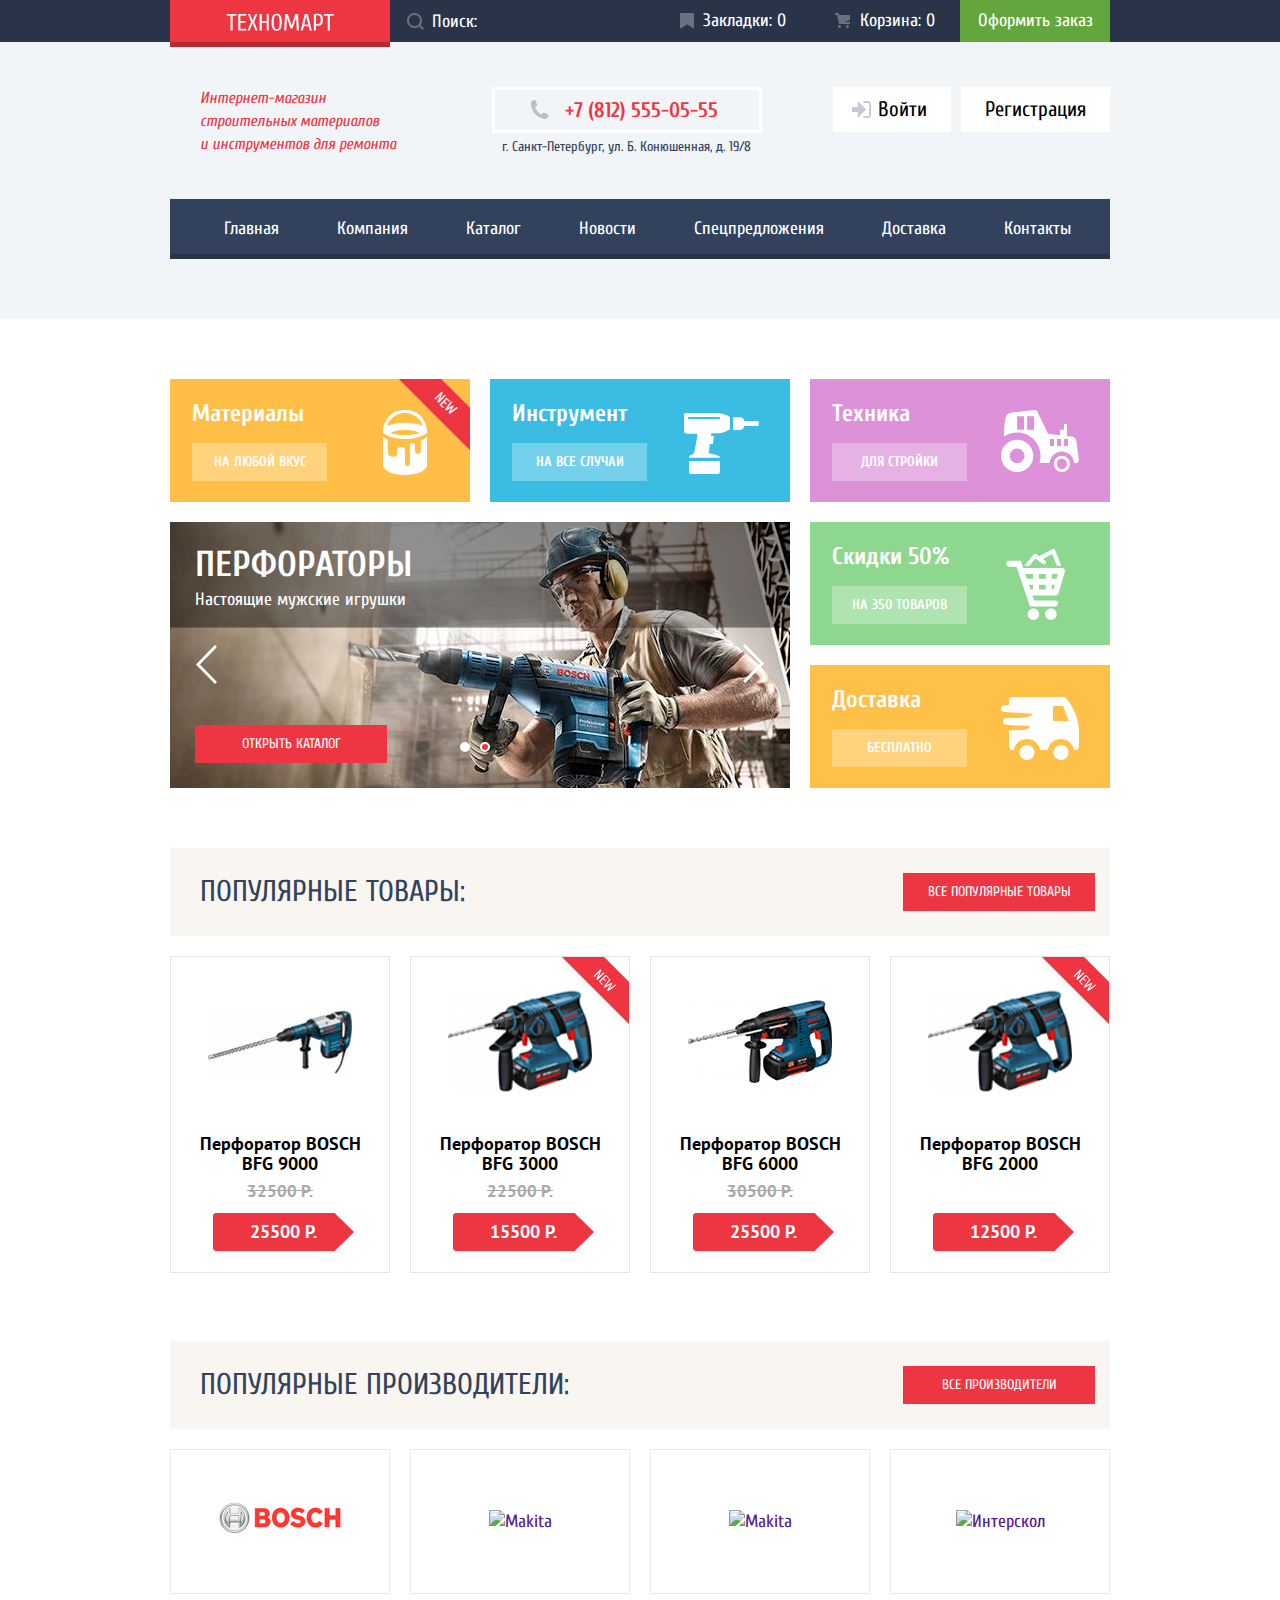
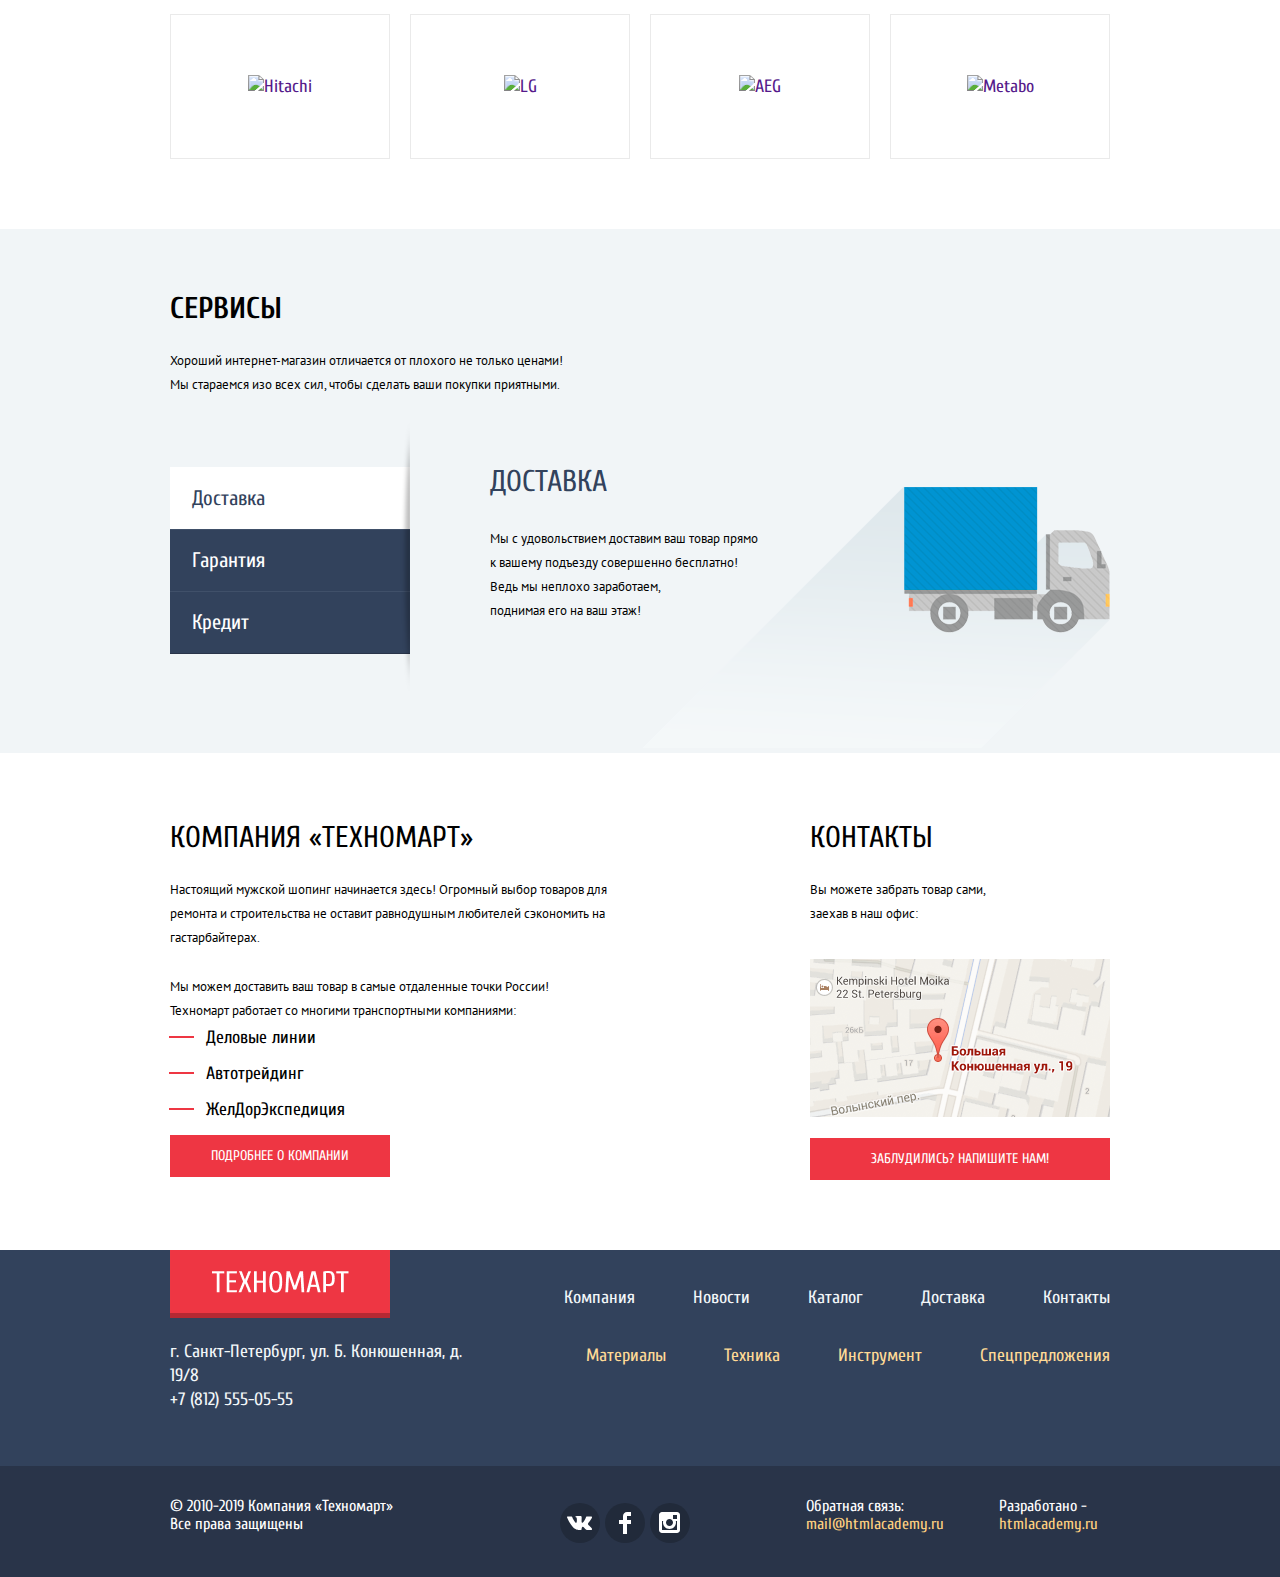
==== commit 82ca7414: "Правки полей" ====
--- a/index.html
+++ b/index.html
@@ -16,7 +16,8 @@
           <li><a class="logo"><img src="img/logo-technomart.png" width="108" height="18" alt="Логотип компании в шапке сайта"></a></li>
           <li>
             <form action="https://echo.htmlacademy.ru/courses" method="get" class="search-form">
-              <input type="search" class="top-line-search" name="search" placeholder="Поиск:">
+              <input type="search" class="top-line-search" name="search" placeholder="Поиск:" id="top-search">
+              <label for="top-search" class="visually-hidden" aria-label="Поиск по сайту"></label>
             </form>
           </li>
           <li><a href="" class="top-link bookmark">Закладки: <span>0</span></a></li>
@@ -162,13 +163,13 @@
           </div>
           <ul class="brand">
             <li><a href=""><img src="img/bosch.png" width="126" height="37" alt="Bosch"></a></li>
-            <li><a href=""><img src="img/Makita.png" width="123" height="40" alt="Makita"></a></li>
-            <li><a href=""><img src="img/DeWALT.png" width="146" height="44" alt="Makita"></a></li>
-            <li><a href=""><img src="img/Interskol.png" width="200" height="88" alt="Интерскол"></a></li>
-            <li><a href=""><img src="img/Hitachi.png" width="169" height="31" alt="Hitachi"></a></li>
-            <li><a href=""><img src="img/LG.png" width="121" height="73" alt="LG"></a></li>
-            <li><a href=""><img src="img/AEG.png" width="151" height="96" alt="AEG"></a></li>
-            <li><a href=""><img src="img/Metabo.png" width="204" height="69" alt="Metabo"></a></li>
+            <li><a href=""><img src="img/makita.png" width="123" height="40" alt="Makita"></a></li>
+            <li><a href=""><img src="img/dewalt.png" width="146" height="44" alt="Makita"></a></li>
+            <li><a href=""><img src="img/interskol.png" width="200" height="88" alt="Интерскол"></a></li>
+            <li><a href=""><img src="img/hitachi.png" width="169" height="31" alt="Hitachi"></a></li>
+            <li><a href=""><img src="img/lg.png" width="121" height="73" alt="LG"></a></li>
+            <li><a href=""><img src="img/aeg.png" width="151" height="96" alt="AEG"></a></li>
+            <li><a href=""><img src="img/metabo.png" width="204" height="69" alt="Metabo"></a></li>
           </ul>
         </section>
       </div>
@@ -221,7 +222,7 @@
           <p>Вы можете забрать товар сами,<br/> заехав в наш офис:</p>
           <p><a href="/map.html"><img src="img/map-small.png" width="300" height="158" alt="Карта проезда" class="map-small"></a></p>
           <div class="popup big-map">
-            <iframe src="https://www.google.com/maps/embed?pb=!1m18!1m12!1m3!1d1998.6002380339853!2d30.323233502434555!3d59.9387753716808!2m3!1f0!2f0!3f0!3m2!1i1024!2i768!4f13.1!3m3!1m2!1s0x4696310fca5ba729%3A0xea9c53d4493c879f!2z0JHQvtC70YzRiNCw0Y8g0JrQvtC90Y7RiNC10L3QvdCw0Y8g0YPQuy4sIDE5LCDQodCw0L3QutGCLdCf0LXRgtC10YDQsdGD0YDQsywg0KDQvtGB0YHQuNGPLCAxOTExODY!5e0!3m2!1sru!2sby!4v1592839190001!5m2!1sru!2sby" width="943" height="449" frameborder="0" style="border:0;" allowfullscreen="" aria-hidden="false" tabindex="0"></iframe>
+            <iframe src="https://www.google.com/maps/embed?pb=!1m18!1m12!1m3!1d1998.6002380339853!2d30.323233502434555!3d59.9387753716808!2m3!1f0!2f0!3f0!3m2!1i1024!2i768!4f13.1!3m3!1m2!1s0x4696310fca5ba729%3A0xea9c53d4493c879f!2z0JHQvtC70YzRiNCw0Y8g0JrQvtC90Y7RiNC10L3QvdCw0Y8g0YPQuy4sIDE5LCDQodCw0L3QutGCLdCf0LXRgtC10YDQsdGD0YDQsywg0KDQvtGB0YHQuNGPLCAxOTExODY!5e0!3m2!1sru!2sby!4v1592839190001!5m2!1sru!2sby" width="943" height="449" style="border:0;" allowfullscreen="" aria-hidden="false" tabindex="0"></iframe>
             <button type="button" name="close-big-map" class="popup-close"><img src="img/icon-close.svg" width="21" height="21" alt="Закрыть карту"></button>
           </div>
           <p><a href="/write.html" class="info-link write">Заблудились? Напишите нам!</a></p>
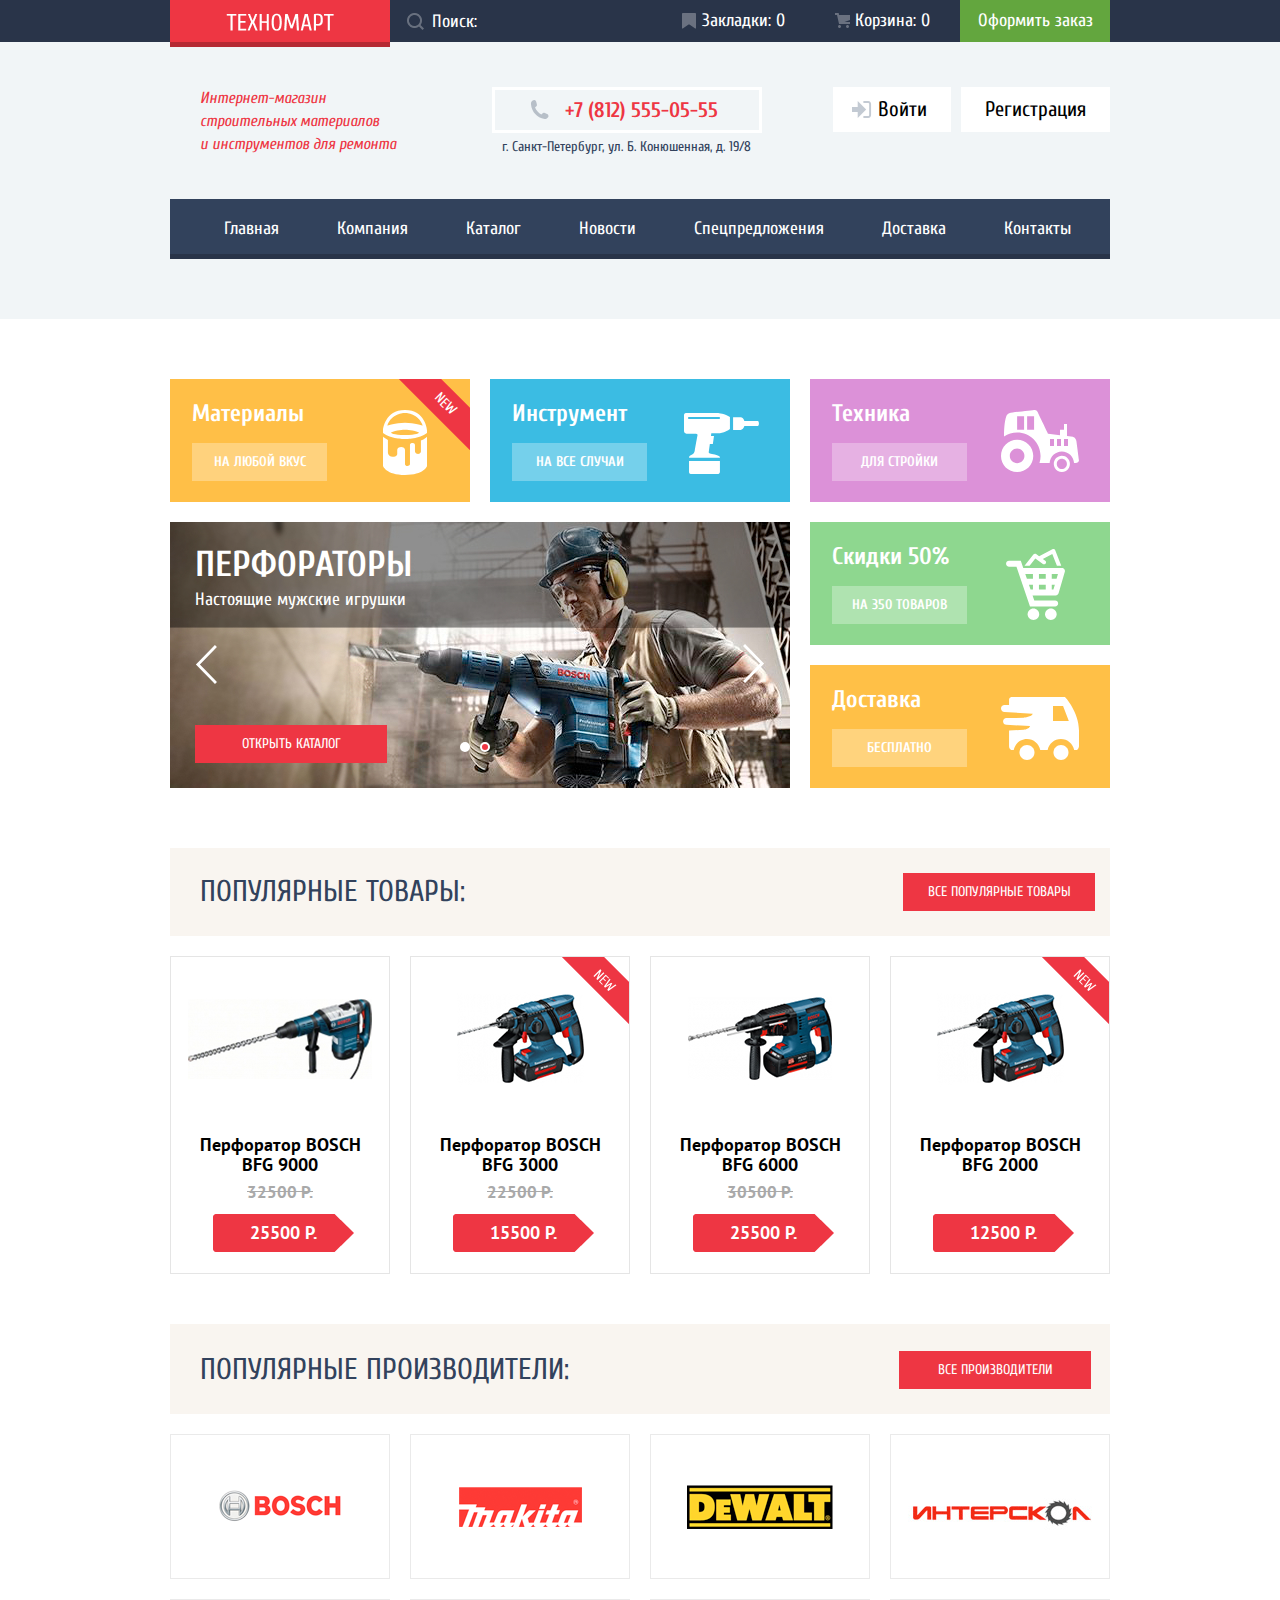
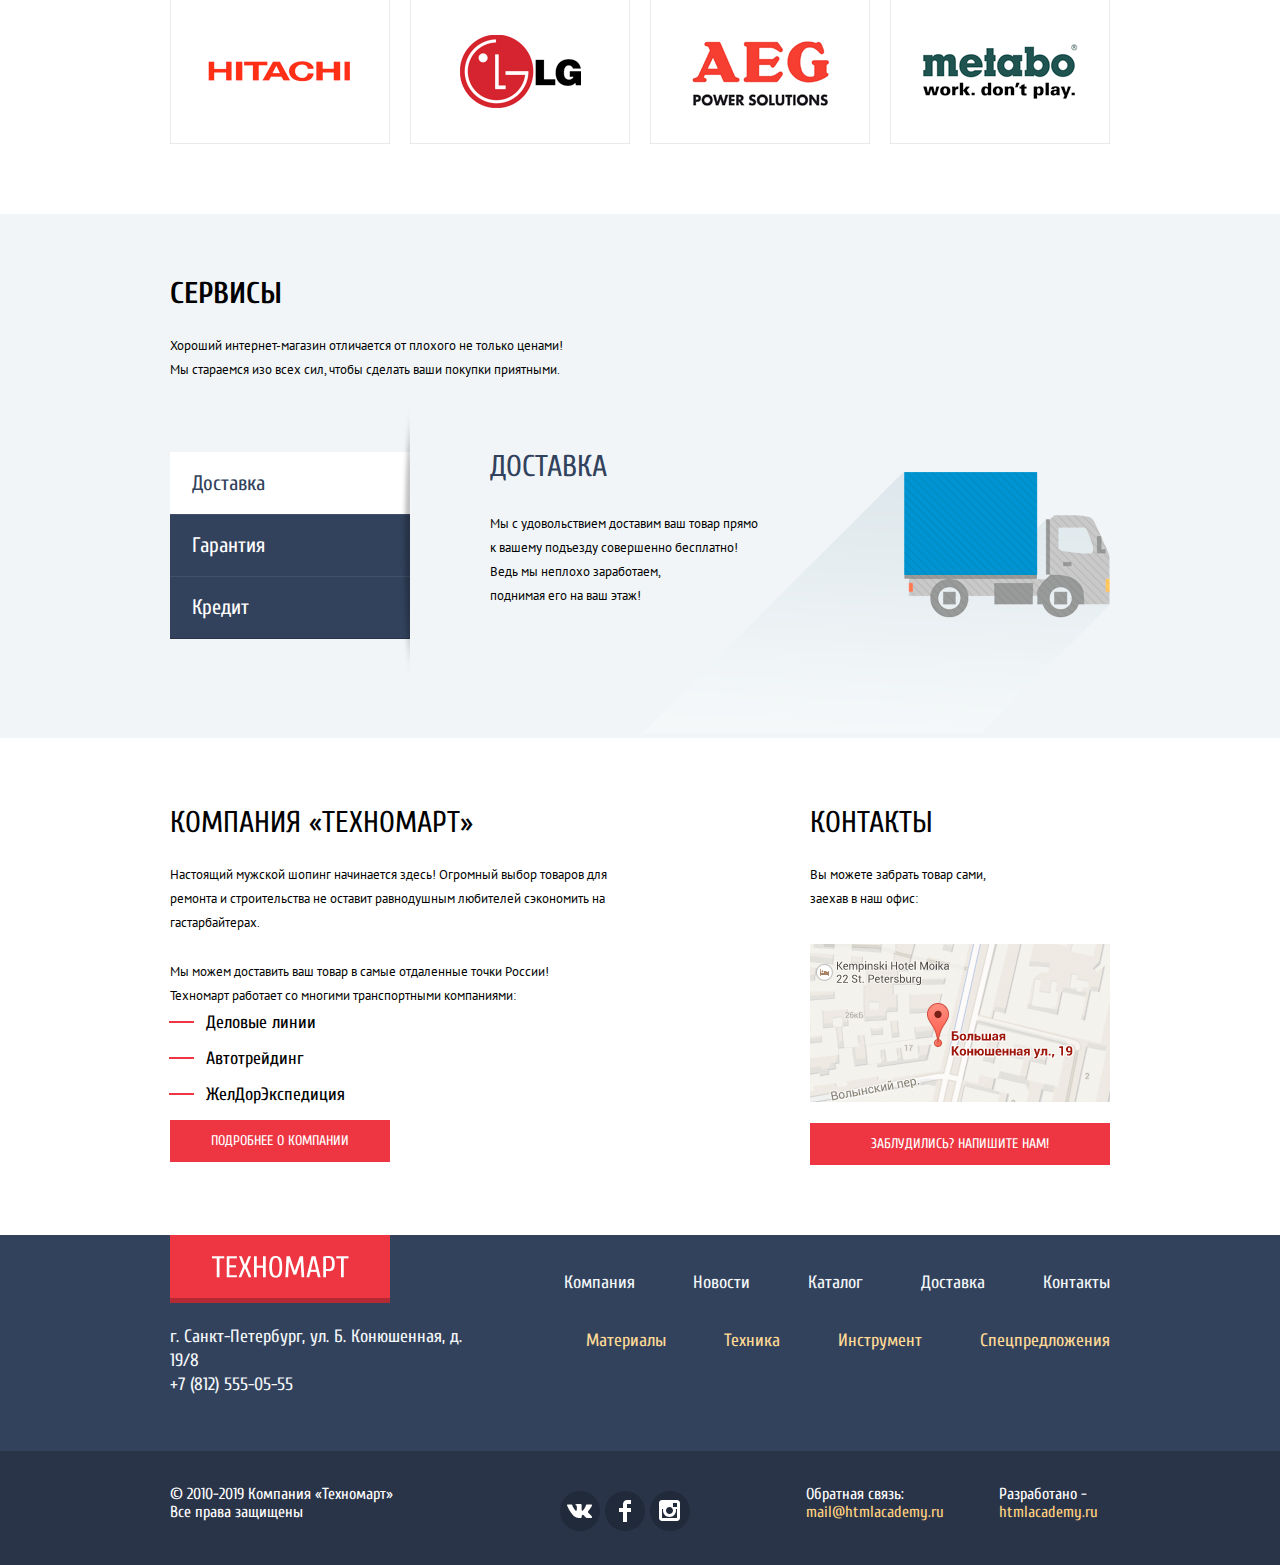
==== commit 2f010b67: "Вторая защита" ====
--- a/index.html
+++ b/index.html
@@ -6,11 +6,11 @@
     <meta name="keywords" content="техномарт" />
     <meta name="description" content="Главная страница интернет-магазина Техномарт" />
     <link href="https://fonts.googleapis.com/css2?family=Cuprum:ital,wght@0,400;0,700;1,400&family=PT+Sans:ital,wght@0,400;0,700;1,400&display=swap" rel="stylesheet">
-    <link rel="stylesheet" type="text/css" href="css/normalize.css">
+    <link rel="stylesheet" type="text/css" href="css/normalize.min.css">
     <link rel="stylesheet" type="text/css" href="css/style.min.css">
   </head>
   <body class="page-body">
-    <header>
+    <header class="header">
       <div class="top-line">
         <ul class="container top-line-head">
           <li><a class="logo"><img src="img/logo-technomart.png" width="108" height="18" alt="Логотип компании в шапке сайта"></a></li>
@@ -32,8 +32,8 @@
           г. Санкт-Петербург, ул. Б. Конюшенная, д. 19/8
         </div>
         <div class="header-login">
-          <a href="" class="login-link">Войти</a>
-          <a href="" class="registration-link">Регистрация</a>
+          <a href="enter.html" class="login-link">Войти</a>
+          <a href="registration.html" class="registration-link">Регистрация</a>
         </div>
       </div>
       <nav class="container nav">
@@ -67,7 +67,7 @@
                       Настоящие мужские игрушки
                     </span>
                   </div>
-                  <a href="" class="button slider-button info-link">
+                  <a href="catalog.html" class="button slider-button info-link">
                     Открыть каталог
                   </a>
                 </li>
@@ -80,7 +80,7 @@
                       Соседям на радость
                     </span>
                   </div>
-                  <a href="" class="button slider-button info-link">
+                  <a href="catalog.html" class="button slider-button info-link">
                     Открыть каталог
                   </a>
                 </li>
@@ -90,8 +90,8 @@
                 <button class="current" type="button" aria-label="Второй слайд"></button>
               </div>
               <div class="slider-arrow">
-                <button type="button" aria-label="Листать влево"></button>
-                <button type="button" aria-label="Листать вправо"></button>
+                <button class="arrow-button" type="button" aria-label="Листать влево"></button>
+                <button class="arrow-button" type="button" aria-label="Листать вправо"></button>
               </div>
             </li>
             <li class="sale">Скидки 50% <a href="">На 350 товаров</a></li>
@@ -106,9 +106,13 @@
           <ul class="catalog">
             <li class="product">
               <div class="product-head">
-                <img src="img/bfg9000.jpg" width="144" height="128" alt="Фото перфоратора">
-                <a href="">Купить</a>
-                <a href="">В закладки</a>
+                <div class="product-img">
+                 <img src="img/bfg9000.jpg" width="184" height="164" alt="Фото перфоратора">
+                </div>
+                <div class="product-action">
+                  <a href="">Купить</a>
+                  <a href="">В закладки</a>
+                </div>
               </div>
               <div class="product-footer">
                 <a href="" class="product-title">Перфоратор BOSCH BFG 9000</a>
@@ -118,9 +122,13 @@
             </li>
             <li class="product">
               <div class="product-head">
-                <img src="img/bfg3000.jpg" width="144" height="128" alt="Фото перфоратора">
-                <a href="">Купить</a>
-                <a href="">В закладки</a>
+                <div class="product-img">
+                  <img src="img/bfg3000.jpg" width="127" height="112" alt="Фото перфоратора">
+                </div>
+                <div class="product-action">
+                  <a href="">Купить</a>
+                  <a href="">В закладки</a>
+                </div>
               </div>
               <div class="product-footer">
                 <a href="" class="product-title">Перфоратор BOSCH BFG 3000</a>
@@ -131,9 +139,13 @@
             </li>
             <li class="product">
               <div class="product-head">
-                <img src="img/bfg6000.jpg" width="144" height="128" alt="Фото перфоратора">
-                <a href="">Купить</a>
-                <a href="">В закладки</a>
+                <div class="product-img">
+                 <img src="img/bfg6000.jpg" width="144" height="128" alt="Фото перфоратора">
+                </div>
+                <div class="product-action">
+                  <a href="">Купить</a>
+                  <a href="">В закладки</a>
+                </div>
               </div>
               <div class="product-footer">
                 <a href="" class="product-title">Перфоратор BOSCH BFG 6000</a>
@@ -143,9 +155,13 @@
             </li>
             <li class="product">
               <div class="product-head">
-                <img src="img/bfg2000.jpg" width="144" height="128" alt="Фото перфоратора">
-                <a href="">Купить</a>
-                <a href="">В закладки</a>
+                <div class="product-img">
+                  <img src="img/bfg2000.jpg" width="127" height="112" alt="Фото перфоратора">
+                </div>
+                <div class="product-action">
+                  <a href="">Купить</a>
+                  <a href="">В закладки</a>
+                </div>
               </div>
               <div class="product-footer">
                 <a href="" class="product-title">Перфоратор BOSCH BFG 2000</a>
@@ -225,7 +241,7 @@
             <iframe src="https://www.google.com/maps/embed?pb=!1m18!1m12!1m3!1d1998.6002380339853!2d30.323233502434555!3d59.9387753716808!2m3!1f0!2f0!3f0!3m2!1i1024!2i768!4f13.1!3m3!1m2!1s0x4696310fca5ba729%3A0xea9c53d4493c879f!2z0JHQvtC70YzRiNCw0Y8g0JrQvtC90Y7RiNC10L3QvdCw0Y8g0YPQuy4sIDE5LCDQodCw0L3QutGCLdCf0LXRgtC10YDQsdGD0YDQsywg0KDQvtGB0YHQuNGPLCAxOTExODY!5e0!3m2!1sru!2sby!4v1592839190001!5m2!1sru!2sby" width="943" height="449" style="border:0;" allowfullscreen="" aria-hidden="false" tabindex="0"></iframe>
             <button type="button" name="close-big-map" class="popup-close"><img src="img/icon-close.svg" width="21" height="21" alt="Закрыть карту"></button>
           </div>
-          <p><a href="/write.html" class="info-link write">Заблудились? Напишите нам!</a></p>
+          <p><a href="write.html" class="info-link write">Заблудились? Напишите нам!</a></p>
           <div class="popup write-us">
             <form action="https://echo.htmlacademy.ru/courses" method="post" class="write-form">
                 <div class="popup-write-box">
@@ -248,7 +264,7 @@
         </section>
       </div>
     </main>
-    <footer>
+    <footer class="footer">
       <div class="container footer-top">
         <div class="footer-left">
           <img src="img/logo-bottom.png" width="220" height="47" alt="Логотип компании в подвале сайта">
@@ -286,6 +302,6 @@
         </div>
       </div>
     </footer>
-    <script type="text/javascript" src="js/script.min.js"></script>
+    <script type="text/javascript" src="js/script.js"></script>
   </body>
 </html>
--- a/css/style.min.css
+++ b/css/style.min.css
@@ -1 +1 @@
-:root{--basic-black:#000;--basic-red:#EE3643;--basic-green-dark:#518534;--basic-green:#63A63E;--basic-semi-grey-dark:#212A3A;--basic-grey-dark:#293449;--basic-grey-light-dark:#32425C;--basic-grey:#3D546F;--basic-grey-semi-light:#405069;--basic-grey-semi-semi-light:#D7DCDE;--basic-grey-light:#C5C5C5;--basic-grey-super-light:#e5e5e5;--basic-grey-extra-ligh:#EAEAEA;--basic-background-dark:#F7F3EC;--basic-background:#F1F5F7;--basic-background-semi-light:#F2F6F8;--basic-background-light:#F3F7F9;--basic-background-extra-light:#f4f4f4;--basic-white:#FFF;--basic-brown:#444;--special-ylellow:#FFBF47;--special-yellowsemilight:#FFC047;--special-yellowlight:#FFD180;--special-yellowextralight:#FFDA96;--special-blue:#3BBCE3;--special-lilac:#DC91D8;--special-greenlight:#8ED78F;--success:#5FBB2D;--warning:#FFBF47;--error:#BA2732;--half-white:rgba(255,255,255,0.5);--half-black:rgba(0,0,0,0.1);--section-h2:#F9F5F0;--old-price:#A9A9A9;--toggle-background:#ababab;--03-black:#b3b3b3}body{font-family:'Cuprum',sans-serif;width:100%;margin:0;padding:0;background-color:var(--basic-white,#fff);font-size:18px;line-height:24px;font-weight:400;color:var(--basic-black)}a{text-decoration:none}img{max-width:100%;height:auto}*,::before,::after{box-sizing:border-box}.visually-hidden:not(:focus):not(:active),input[type="checkbox"].visually-hidden,input[type="radio"].visually-hidden{position:absolute;width:1px;height:1px;margin:-1px;border:0;padding:0;white-space:nowrap;clip-path:inset(100%);clip:rect(0 0 0 0);overflow:hidden}.container{width:940px;margin:0 auto}.page{height:100%}.page-body{min-height:100%;display:grid;grid-template-rows:min-content 1fr min-content;align-content:start}header{background-color:var(--basic-background,#F1F5F7);padding:0 0 60px}.top-line{background-color:var(--basic-grey-dark,#293449);padding:0 10px;color:#FFF;height:42px}.top-line a{color:#FFF}.top-line-head{list-style:none;padding:0;display:flex;flex-direction:row;flex-wrap:nowrap;align-items:center;justify-content:space-between}.top-line-head li{height:42px;line-height:42px}.top-line-head li:nth-child(2){flex-grow:1}.top-line a.logo{display:block;width:220px;height:47px;text-align:center;line-height:52px;background-color:var(--basic-red,#EE3643);box-shadow:inset 0 -5px 0 rgba(0,0,0,0.24)}.top-line a.logo:active{background-color:var(--error,#BA2732)}.top-line-search{width:100%;height:42px;border:none;background-image:url(../img/icon-search-grey.png);background-repeat:no-repeat;background-position:17px center;color:var(--basic-white,#fff);padding-left:42px;background-color:var(--basic-grey-dark,#293449)}.top-line-search::placeholder{color:var(--basic-white,#fff)}.top-line-search:hover{background-image:url(../img/icon-search-white.png)}.top-line-search:focus{background-color:var(--basic-white,#fff);background-image:url(../img/icon-search-red.png);color:var(--basic-black,#000);outline:0}.top-line .top-link{display:block;position:relative}.top-line .top-link:active{color:var(--half-white,rgba(255,255,255,0.5))}.bookmark:active,.cart:active{background:var(--basic-black,#000)}.bookmark::before,.cart::before{position:absolute;content:"";background-repeat:no-repeat;background-position:0 0;opacity:.3}.bookmark{padding:0 29px 0 43px}.bookmark::before{background-image:url(../img/icon-bookmark.svg);width:14px;height:16px;top:13px;left:20px}.cart{padding:0 25px 0 45px}.cart::before{background-image:url(../img/icon-cart.svg);width:15px;height:15px;top:13px;left:20px}.cart-with-goods{background-color:var(--basic-red)}.bookmark:hover::before,.cart:hover::before{opacity:1}.order{background-color:var(--basic-green,#63A63E);width:150px;text-align:center}.header-box{padding:45px 0 40px;display:flex;flex-direction:row;flex-wrap:nowrap;align-items:start;justify-content:space-between}.header-slogan{font-style:italic;font-size:16px;line-height:23px;color:var(--basic-red,#EE3643);width:197px;margin-left:30px}.header-contact{font-size:14px;line-height:24px;color:var(--basic-grey-light-dark,#32425C);width:270px;text-align:center;margin:0 0 0 45px}.header-contact a{color:var(--basic-red,#EE3643);font-weight:700;font-size:21px;line-height:30px;padding:5px 4px 5px 70px;border:3px solid var(--basic-white,#fff);background-color:var(--basic-background-lignt);display:block;position:relative;text-align:left;margin-bottom:2px}.header-contact a:before{content:"";position:absolute;background-image:url(../img/icon-phone.svg);width:19px;height:19px;left:35px;top:10px}.header-login{width:299px;display:flex;flex-direction:row;flex-wrap:nowrap;justify-content:flex-end}.header-login a{background-color:var(--basic-white,#fff);padding:0 24px;position:relative;font-size:21px;line-height:45px;color:#000;display:inline-block;vertical-align:middle}.header-login a:hover{color:var(--basic-red)}.header-login a:active{color:var(--basic-grey-light)}a.login-link{padding-left:45px;margin-right:10px}.login-link::before{content:"";position:absolute;background-image:url(../img/icon-login-dark.svg);width:20px;height:17px;top:14px;left:19px;opacity:.3}.login-link:hover::before{opacity:1}.login-link:active::before{opacity:.3}.header-account{text-align:center}.header-name{font-size:21px;line-height:21px;background-color:var(--basic-white);padding:12px 57px 12px 56px;position:relative}.account-link{display:flex;flex-direction:row;flex-wrap:nowrap;align-items:center;justify-content:space-evenly;margin:7px auto 0;width:230px}.account-link a{font-size:16px;line-height:18px;color:var(--basic-grey-light-dark);margin:0 6px}.account-link a:hover{color:var(--basic-red)}.account-link .dotted{background-color:var(--basic-black);width:6px;height:6px;border-radius:50%}.header-name:active,.account-link a:active{color:var(--basic-grey-light)}a.exit-account{content:"";position:absolute;width:20px;height:17px;background-image:url(../img/icon-logout.svg);background-repeat:no-repeat;background-position:0 0;background-color:inherit;top:14px;right:17px;border:none;cursor:pointer;opacity:.3}.header-name a.accont-name::before{content:"";position:absolute;background-image:url(../img/icon-user.svg);background-repeat:no-repeat;background-position:0 0;width:20px;height:18px;top:13px;left:15px;opacity:.3}.header-name a.accont-name:hover::before,a.exit-account:hover{opacity:1}.nav ul{padding:0 25px;margin:0;list-style:none;display:flex;flex-direction:row;flex-wrap:nowrap;align-items:center;justify-content:space-between;background-color:var(--basic-grey-light-dark);box-shadow:inset 0 -5px 0 var(--basic-grey-dark)}.nav a{color:var(--basic-white);padding:0 29px;display:block;line-height:60px}.nav a:hover{background-color:var(--basic-grey-dark)}.nav a:active{color:var(--basic-grey-light)}.promo-puzzle{margin:60px 0}ul.puzzle{padding:0;margin:0;list-style:none;display:grid;grid-template-columns:repeat(3,1fr);grid-gap:20px;grid-auto-flow:dense}ul.puzzle li{width:300px;height:123px;color:var(--basic-white);position:relative;padding:20px 20px 20px 22px;font-weight:700;font-size:24px;line-height:30px;overflow:hidden;background-repeat:no-repeat}ul.puzzle li.materials{background-color:var(--special-ylellow);background-image:url(../img/icon-1.svg);background-position:213px 31px}ul.puzzle li.tool{background-color:var(--special-blue);background-image:url(../img/icon-2.svg);background-position:194px 34px}ul.puzzle li.tech{background-color:var(--special-lilac);background-image:url(../img/icon-3.svg);background-position:191px 31px}ul.puzzle li.sale{background-color:var(--special-greenlight);background-image:url(../img/icon-4.svg);background-position:196px 26px}ul.puzzle li.delivery{background-color:var(--special-yellowsemilight);background-image:url(../img/icon-5.svg);background-position:191px 32px}ul.puzzle a:not(.slider-button){background-image:url(../img/btn-background.png);width:135px;font-size:14px;line-height:38px;text-align:center;display:block;color:var(--basic-white);text-transform:uppercase;margin-top:14px}.slide{display:none}.slide-current{display:block}ul.puzzle li.slider{width:620px;height:266px;grid-column:span 2;grid-row:span 2;position:relative;padding:0}ul.slider-list{padding:0;margin:0;list-style:none}ul.slider-list li.slider-item{width:620px;height:266px;padding:0;background-color:var(--basic-grey-light)}li.slider-item:first-child{background-image:url(../img/perforatory.jpg)}li.slider-item:nth-child(2){background-image:url(../img/dreli.jpg)}.slider-text{background:rgba(0,0,0,0.25);padding:25px 25px 15px}.slider-text h3{margin:0;font-weight:700;font-size:36px;line-height:36px;text-transform:uppercase}.slider-text span{font-size:18px;line-height:24px;font-weight:400}a.slider-button{width:192px;line-height:38px;font-weight:400;font-size:14px;text-transform:uppercase;position:absolute;bottom:25px;left:25px}.slider-controls{position:absolute;left:0;right:0;bottom:36px;display:flex;flex-direction:row;justify-content:center;align-items:center}.slider-controls button{width:10px;height:10px;border:2px solid var(--basic-white);background-color:var(--basic-white);border-radius:50%;padding:0;margin:0 10px 0 0;cursor:pointer}.slider-controls .current{background-color:var(--basic-red)}.slider-arrow{position:absolute;top:122px;left:25px;width:570px;display:flex;flex-wrap:nowrap;flex-direction:row;justify-content:space-between}.slider-arrow button{background:none;border:none;padding:0;margin:0;height:40px;width:22px;background-repeat:no-repeat;cursor:pointer}.slider-arrow button:first-child{background-image:url(../img/icon-left.svg)}.slider-arrow button:last-child{background-image:url(../img/icon-right.svg)}span.new-bage{position:absolute;right:-25px;top:10px;background-color:var(--basic-red);transform:rotate(45deg);font-size:14px;line-height:30px;text-transform:uppercase;width:100px;text-align:center;font-weight:400}.popular-goods,.popular-brand{margin-bottom:50px}.head-main-section{background-color:var(--section-h2);display:flex;flex-direction:row;justify-content:space-between;align-items:center;padding:25px 15px 25px 30px;margin-bottom:20px;flex-wrap:wrap}.head-main-section h2{padding:0;margin:0;font-weight:400;font-size:30px;line-height:30px;text-transform:uppercase;color:var(--basic-grey-light-dark)}.head-main-section a{font-size:14px;width:192px;display:flex;justify-content:center}ul.brand{padding:0;margin:0;list-style:none;display:flex;flex-direction:row;flex-wrap:wrap;justify-content:space-between;align-items:center}ul.brand li{border:1px solid var(--basic-grey-extra-ligh);width:220px;height:145px;margin:0 0 20px;display:flex;flex-direction:row;flex-wrap:nowrap;align-items:center;justify-content:center}.main-service{background-color:var(--basic-background);padding:40px 0 100px}.main-service h2{font-size:30px;line-height:30px;text-transform:uppercase}.main-service p{font-family:'PT Sans',sans-serif;font-size:13px;line-height:24px}.tabs{margin-top:70px;display:flex;flex-direction:row;flex-wrap:nowrap;justify-content:start;align-items:start}.tabs-service{display:flex;flex-direction:column;position:relative}.tabs-service::after{content:'';background-image:url(../img/service-shadow.png);background-position:center center;width:10px;height:279px;position:absolute;top:-50px;right:0}.tabs-box{display:flex;flex-direction:row}.tabs-label{width:240px;font-size:21px;line-height:30px;padding:16px 22px;box-shadow:0 1px 0 var(--basic-grey-dark),inset 0 1px 0 var(--basic-grey-semi-light);background-color:var(--basic-grey-light-dark);color:var(--basic-white);cursor:pointer}.tabs-label:hover{background-color:var(--basic-grey-dark)}.tabs-label:active,.tabs-item:checked + label.tabs-label{background-color:var(--basic-white);color:var(--basic-grey-light-dark);box-shadow:none}.tabs-slide{display:none;top:0;left:320px;width:620px;height:285px;position:absolute;background-repeat:no-repeat;background-position:right 20px}.tabs-item:nth-of-type(1):checked ~ .tabs-slide:nth-of-type(1),.tabs-item:nth-of-type(2):checked ~ .tabs-slide:nth-of-type(2),.tabs-item:nth-of-type(3):checked ~ .tabs-slide:nth-of-type(3){display:block}.tabs-box:nth-of-type(1) .tabs-slide{background-image:url(../img/blue-car.png)}.tabs-box:nth-of-type(2) .tabs-slide{background-image:url(../img/yellow-ribbon.png)}.tabs-box:nth-of-type(3) .tabs-slide{background-image:url(../img/green-money.png)}.tabs-slide a{width:212px;border-radius:5px}.tabs-slide h3{font-weight:400;font-size:30px;line-height:30px;text-transform:uppercase;margin:0;color:var(--basic-grey-light-dark)}.tabs-slide p{font-size:13px;line-height:24px;font-family:'PT Sans',sans-serif;width:315px;margin-top:30px}.main-info{display:flex;flex-direction:row;align-items:flex-start;justify-content:space-between;padding:45px 0;position:relative}.main-info section:first-child{max-width:478px}.main-info section:nth-child(2){width:300px}.main-info p{font-family:'PT Sans',sans-serif;font-size:13px;line-height:24px;padding:0 0 12px}.main-info p:nth-of-type(2){margin:0;padding:0}.main-info h2{font-size:30px;line-height:30px;font-weight:400;text-transform:uppercase}.transport{list-style:none;margin:3px 0 0;padding:0 0 0 36px}.transport li{font-size:18px;line-height:24px;margin-bottom:12px;position:relative}.transport li::before{content:"";position:absolute;background-image:url(../img/red-line.png);background-repeat:no-repeat;background-position:0 0;width:25px;height:2px;left:-37px;top:10px}.info-link{background-color:var(--basic-red);color:var(--basic-white);text-align:center;text-transform:uppercase;line-height:38px;display:inherit;cursor:pointer;border:none;width:100%;font-family:'Cuprum',sans-serif;font-size:14px}.info-link:active{background-color:var(--error)}a.more-about{width:220px;line-height:42px}a.write{line-height:42px}.map-small{margin-top:8px}.wrap{padding:21px 0 59px}.breadcrumbs{margin:0;padding:0;list-style:none;display:flex;flex-direction:row;flex-wrap:nowrap;align-items:center}.breadcrumbs li{padding:0 25px 0 15px;position:relative}.breadcrumbs li::before{content:"";position:absolute;width:8px;height:12px;background-image:url(../img/icon-right-small.svg);background-repeat:no-repeat;right:-1px;top:5px}.home{width:14px;height:12px;background-image:url(../img/icon-home.svg);background-repeat:no-repeat;display:block}.breadcrumbs li:first-child::before{top:1px;right:2px}.breadcrumbs li:last-child{padding-left:19px}.breadcrumbs li:last-child:before{background-image:none}.breadcrumbs li,.breadcrumbs a,.breadcrumbs a:active,.breadcrumbs a:focus,.breadcrumbs a:hover{color:var(--basic-black);font-size:13px;line-height:20px;text-transform:uppercase;font-family:'PT Sans',sans-serif}.inner{display:flex;flex-direction:row;flex-wrap:wrap}.catalog-title{margin:20px 0;font-size:30px;line-height:30px;text-transform:uppercase;color:var(--basic-grey-light-dark);background-color:var(--basic-background-semi-light);padding:29px 0 30px 29px;width:100%;letter-spacing:-.9px}.side-filter{width:220px}.side-filter h2{background-color:var(--basic-background-dark);font-size:13px;line-height:18px;font-family:'PT Sans',sans-serif;padding:10px 20px;margin:0;-webkit-border-radius:5px;border-radius:5px;text-transform:uppercase}.side-filter .widget{border-top:1px solid var(--half-black);padding:18px 0}.side-filter .widget:first-of-type{border:none}.side-filter .widget-title{font-family:'PT Sans',sans-serif;font-weight:700;font-size:17px;line-height:30px;text-transform:uppercase}.range-controls{background-color:var(--basic-background-dark);height:80px;-webkit-border-radius:5px;border-radius:5px;margin:10px 0;padding:39px 20px 0;position:relative}.range-controls .scale{height:2px;background-color:var(--basic-grey-semi-semi-light)}.range-controls .bar{width:160px;height:2px;background-color:var(--success)}.range-controls .toggle{width:4px;height:4px;padding:0;border:8px solid var(--basic-white);background-color:var(--toggle-background);box-sizing:content-box;border-radius:50%;box-shadow:0 2px 1px 0 var(--toggle-background);position:absolute;top:31px;left:0;cursor:pointer}.range-controls .toggle-min{left:18px}.range-controls .toggle-max{left:160px}.price-controls{display:flex;justify-content:space-between;align-items:center}.price-controls label{text-transform:uppercase;font-family:'PT Sans',sans-serif;font-size:17px;line-height:18px}.price-controls input{font-family:inherit;font-size:inherit;background-color:var(--basic-background-dark);width:95px;height:38px;text-align:center;border:none;border-radius:5px}.separator{color:var(--basic-brown);font-size:16px;line-height:18px}.form-filter ul{margin:0;padding:0;list-style:none;line-height:23px}.filter-option{margin:16px 0;padding:0 0 0 35px}.filter-option:last-of-type{margin-bottom:8px}.filter-option label{font-family:'PT Sans',sans-serif;font-size:15px;text-transform:uppercase;position:relative;display:block;cursor:pointer;user-select:none}.filter-radio{margin:20px 0}.filter-radio:last-of-type{margin-bottom:15px}.filter-input:focus + label{outline:auto}.filter-input-checkbox + label::before{content:"";position:absolute;left:-35px;top:0;width:27px;height:23px;background-image:url(../img/icon-checkbox.svg);background-position:bottom right;background-repeat:no-repeat;opacity:.7}.filter-input-checkbox:checked + label::after{content:"";position:absolute;left:-35px;top:0;width:27px;height:23px;background-image:url(../img/icon-checkbox.svg);background-position:0 0;background-repeat:no-repeat;opacity:.7}.filter-input-radio + label::before{content:"";position:absolute;left:-35px;top:0;width:25px;height:26px;background-image:url(../img/icon-radio.svg);background-position:bottom right;background-repeat:no-repeat;opacity:.7}.filter-input-radio:checked + label::after{content:"";position:absolute;left:-35px;top:0;width:26px;height:26px;background-image:url(../img/icon-radio.svg);background-position:0 0;background-repeat:no-repeat;opacity:.7}.filter-input-checkbox:hover + label::before,.filter-input-checkbox:checked:hover + label::after,.filter-input-radio:hover + label::before,.filter-input-radio:checked:hover + label::after{opacity:1}.filter-input-checkbox:checked + label::before,.filter-input-radio:checked + label::before{background-image:none}.disabled label{opacity:.4}.form-filter button{font-size:13px;line-height:18px;font-family:'PT Sans',sans-serif;background:transparent;border:1px solid var(--basic-grey-super-light);text-transform:uppercase;width:100%;padding:10px;cursor:pointer}.content{margin-left:20px;width:700px}.sort{background-color:var(--basic-background-dark);padding:10px 20px;display:flex;flex-direction:row;flex-wrap:nowrap;justify-content:space-between;align-items:center;margin:0 0 30px;border-radius:5px}.sort h2,label.sort-label{font-size:13px;line-height:18px;font-family:'PT Sans',sans-serif;margin:0;padding:0;text-transform:uppercase}.sort h2{width:200px}.sort-by form{display:flex;flex-direction:row;justify-content:space-between;width:440px}label.sort-label{cursor:pointer;border-bottom:1px dotted var(--basic-red);color:var(--03-black)}label.sort-label:nth-of-type(2){margin-left:40px}label.sort-label:hover{border-bottom:1px solid var(--basic-red);color:var(--basic-black)}input[name="sort"]:checked + label.sort-label,label.sort-label:active{color:var(--basic-red);border:none}.sort-direction{display:flex;flex-direction:row;align-items:center}.sort-direction label{cursor:pointer;background-repeat:no-repeat;width:0;height:0;border-left:5px solid transparent;border-right:5px solid transparent}.sort-direction label:first-of-type{margin-right:20px;border-bottom:10px solid var(--03-black)}.sort-direction label:last-of-type{border-top:10px solid var(--03-black)}input[name="sort-direction"]:checked + label.direction{border-color:var(--basic-red);border-left:5px solid transparent;border-right:5px solid transparent}.sort-direction label:hover{border-color:var(--basic-black);border-left:5px solid transparent;border-right:5px solid transparent}.catalog{margin:0;padding:0;list-style:none;display:flex;flex-direction:row;flex-wrap:wrap;justify-content:space-between}.product{width:220px;position:relative;box-sizing:border-box;text-align:center;padding:0 17px 21px;border:1px solid var(--basic-grey-super-light);margin-bottom:18px}.product-head{width:144px;height:148px;position:relative;margin:0 auto}.product-head img{position:absolute;left:0;top:0;z-index:1}.product-head a{font-size:14px;line-height:38px;text-transform:uppercase;align-items:center;width:135px;height:38px;display:block;margin:21px auto 0}.product-head a:first-of-type{background-color:var(--basic-green);box-shadow:inset 0 -3px 0 #367315;border-radius:2px;color:var(--basic-white);position:relative;padding-left:10px}.product-head a:first-of-type:hover{background-color:var(--success)}.product-head a:first-of-type:active{background-color:var(--basic-green-dark)}.product-head a:first-of-type::before{content:"";position:absolute;background-image:url(../img/icon-cart.svg);background-repeat:no-repeat;width:15px;height:15px;left:30px;top:10px;opacity:.3}.product-head a:nth-of-type(2){color:var(--basic-grey-light-dark);border:3px solid var(--basic-green);box-sizing:border-box;border-radius:2px;margin:10px auto 0;line-height:32px}.product-head a:nth-of-type(2):hover{border-color:var(--basic-grey-light-dark)}.product-head a:nth-of-type(2):active{opacity:.5}.product:hover{box-shadow:0 4px 20px rgba(0,0,0,0.15)}.product:hover img{display:none}.product:focus-within img{display:none}.product-footer{font-family:'PT Sans',sans-serif;font-weight:700;margin-top:8px}.product-title{font-size:18px;line-height:20px;display:block;margin-bottom:8px;color:var(--basic-black)}.old-price{height:18px;font-size:17px;line-height:18px;text-transform:uppercase;color:var(--old-price);text-decoration-line:line-through;display:block;margin-bottom:13px}.actual-price{background-image:url(../img/red-button.png);background-position:center center;background-repeat:no-repeat;background-size:141px 38px;width:141px;height:38px;margin:0 auto 0 25px;line-height:38px;color:var(--basic-white)}.catalog-new{position:absolute;background-image:url(../img/catalog-new.png);background-repeat:no-repeat;background-position:center center;top:0;right:0;background-size:70px 70px;width:70px;height:70px;z-index:10}.pagination{margin:30px 0 0}.pagination ul{padding:0;margin:0;list-style:none;display:flex;flex-direction:row;flex-wrap:wrap;align-items:center}.pagination a{border:1px solid var(--basic-grey-super-light);padding:0 15px;display:block;margin-right:10px;color:var(--basic-black);font-size:13px;line-height:38px;font-family:'PT Sans',sans-serif;border-radius:2px;text-transform:uppercase}.pagination a.pagination-next{padding:0 30px}.pagination a:hover{border-color:var(--basic-grey-light)}.pagination a:active{border-color:var(--basic-red)}.pagination a.current{background-color:var(--basic-red);color:var(--basic-white)}.catalog-description{background-color:var(--basic-background);padding:38px 10px 57px}.catalog-description h2{font-size:30px;line-height:30px}.catalog-description p{font-family:'PT Sans',sans-serif;font-size:13px;line-height:24px}footer{background-color:var(--basic-grey-light-dark);color:var(--basic-background-light)}footer a{color:var(--basic-background-light)}footer ul{list-style:none}.footer-top{display:flex;flex-direction:row;flex-wrap:nowrap;justify-content:space-between;align-items:flex-start;padding-bottom:54px}.footer-left{max-width:324px}.footer-left img{display:block;margin-bottom:22px}.footer-right{margin-top:19px}.footer-right ul{display:flex;flex-wrap:wrap;flex-direction:row;justify-content:flex-end;align-items:center;margin:0;padding:0}.footer-right li{padding:17px 29px}.footer-right li:last-child{padding-right:0}.footer-right a:hover{text-decoration:underline}.footer-right a:active{mix-blend-mode:normal;opacity:.5;text-decoration:none}ul.submenu-gold a{color:var(--special-yellowextralight)}.footer-bottom{background-color:var(--basic-grey-dark);padding:22px 0 34px;color:var(--basic-white)}.footer-bottom-box{display:flex;flex-direction:row;flex-wrap:nowrap;align-items:center;justify-content:space-between}.copyright{font-size:16px;line-height:18px}.social{margin:15px 0 0 90px}.social a{width:40px;height:40px;border-radius:50%;background-color:var(--basic-semi-grey-dark);background-repeat:no-repeat;background-position:center center;display:inline-block;vertical-align:middle}.social a:first-child{background-image:url(../img/icon-vk.svg)}.social a:nth-child(2){background-image:url(../img/icon-fb.svg)}.social a:nth-child(3){background-image:url(../img/icon-insta.svg)}.social a:hover{background-color:var(--basic-red)}.credit{font-size:16px;line-height:18px;margin:0 12px 0 0}.credit li{display:inline-block;vertical-align:middle}.credit li:first-child{margin-right:51px}.credit a{color:var(--special-yellowlight)}.credit a:hover{text-decoration:underline}.credit a:active{color:var(--basic-red);text-decoration:none}.popup{display:none;border-top:4px solid var(--basic-red);box-shadow:0 4px 20px rgba(0,0,0,0.15);background-color:var(--basic-white);z-index:10}.popup-show{display:block;animation:bounce .6s}.popup-error{animation:shake .6s}.big-map{position:fixed;width:943px;height:449px;left:50%;top:50%;margin:-250px 0 0 -470px}.popup .popup-close{position:absolute;border:#ffdead;background:none;top:17px;right:10px;outline:none;cursor:pointer}.write-us{position:fixed;width:620px;height:430px;left:50%;margin-left:-310px;top:50%;margin-top:-215px}.popup-write-box{display:flex;flex-direction:row;flex-wrap:wrap;width:460px;justify-content:space-between;align-items:start;margin:46px auto 0}.write-us label{font-size:18px;line-height:24px}.write-us label:last-child{margin-top:13px}.write-us input{display:block;background:var(--basic-white);border:2px solid var(--basic-grey-light);border-radius:2px;padding:7px 8px 7px 12px;width:220px;height:38px;margin-top:11px;outline:none}.write-us input::placeholder,.write-us textarea::placeholder{font-size:13px;line-height:20px;font-family:'PT Sans',sans-serif;color:var(--old-price)}.write-us textarea{display:block;width:460px;height:114px;background:var(--basic-white);border:2px solid var(--basic-grey-light);border-radius:2px;padding:7px 12px;outline:none;margin-top:11px}.write-us input:focus,.write-us input:active,.write-us textarea:focus,.write-us textarea:active{border-color:var(--basic-green)}.popup-bottom{background-color:var(--basic-background-extra-light);padding:37px 80px;position:absolute;bottom:0;width:100%}.cart-add{position:fixed;width:620px;height:282px;top:50%;margin-top:-141px;left:50%;margin-left:-310px;z-index:1}.cart-text{font-size:24px;line-height:66px;text-align:center;font-weight:700;background-image:url(../img/icon-mark.svg);background-repeat:no-repeat;background-size:66px 66px;background-position:81px center;margin-top:55px}.cart-add-box{display:flex;justify-content:center;flex-wrap:nowrap}.cart-add-box a{width:192px;font-size:14px;line-height:38px;text-align:center;display:block;margin-right:10px}.cart-add-box button{font-size:14px;width:192px;height:38px;border:none;background-color:var(--basic-white);cursor:pointer;outline:none;text-transform:uppercase}.cart-add-box button:active{background-color:var(--basic-grey-light)}@keyframes bounce{0%{transform:translateY(-2000px)}70%{transform:translateY(30px)}90%{transform:translateY(-10px)}100%{transform:translateY(0)}}
+:root{--basic-black:#000;--basic-red:#EE3643;--basic-green-dark:#518534;--basic-green:#63A63E;--basic-semi-grey-dark:#212A3A;--basic-grey-dark:#293449;--basic-grey-light-dark:#32425C;--basic-grey:#3D546F;--basic-grey-semi-light:#405069;--basic-grey-semi-semi-light:#D7DCDE;--basic-grey-light:#C5C5C5;--basic-grey-super-light:#e5e5e5;--basic-grey-extra-ligh:#EAEAEA;--basic-background-dark:#F7F3EC;--basic-background:#F1F5F7;--basic-background-semi-light:#F2F6F8;--basic-background-light:#F3F7F9;--basic-background-extra-light:#f4f4f4;--basic-white:#FFF;--basic-brown:#444;--special-ylellow:#FFBF47;--special-yellowsemilight:#FFC047;--special-yellowlight:#FFD180;--special-yellowextralight:#FFDA96;--special-blue:#3BBCE3;--special-lilac:#DC91D8;--special-greenlight:#8ED78F;--success:#5FBB2D;--warning:#FFBF47;--error:#BA2732;--half-white:rgba(255,255,255,0.5);--half-black:rgba(0,0,0,0.1);--section-h2:#F9F5F0;--old-price:#A9A9A9;--toggle-background:#ababab;--03-black:#b3b3b3}body{font-family:'Cuprum',Arial,sans-serif;width:100%;margin:0;padding:0;background-color:var(--basic-white,#fff);font-size:18px;line-height:24px;font-weight:400;color:var(--basic-black)}a{text-decoration:none}img{max-width:100%;height:auto}*,::before,::after{box-sizing:border-box}.visually-hidden:not(:focus):not(:active),input[type="checkbox"].visually-hidden,input[type="radio"].visually-hidden{position:absolute;width:1px;height:1px;margin:-1px;border:0;padding:0;white-space:nowrap;clip-path:inset(100%);clip:rect(0 0 0 0);overflow:hidden}.container{width:940px;margin:0 auto}.page{height:100%}.page-body{min-height:100%;display:grid;grid-template-rows:min-content 1fr min-content;align-content:start}.header{background-color:var(--basic-background,#F1F5F7);padding:0 0 60px}.top-line{background-color:var(--basic-grey-dark,#293449);padding:0 10px;color:#FFF;height:42px}.top-line a{color:#FFF}.top-line-head{list-style:none;padding:0;display:flex;flex-direction:row;flex-wrap:nowrap;align-items:center;justify-content:space-between}.top-line-head li{height:42px;line-height:42px}.top-line-head li:nth-child(2){flex-grow:1}.top-line a.logo{display:block;width:220px;height:47px;text-align:center;line-height:52px;background-color:var(--basic-red,#EE3643);box-shadow:inset 0 -5px 0 rgba(0,0,0,0.24)}.top-line a.logo:active{background-color:var(--error,#BA2732)}.top-line-search{width:100%;height:42px;border:none;background-image:url(../img/icon-search-grey.png);background-repeat:no-repeat;background-position:17px center;color:var(--basic-white,#fff);padding-left:42px;background-color:var(--basic-grey-dark,#293449)}.top-line-search::placeholder{color:var(--basic-white,#fff)}.top-line-search:hover{background-image:url(../img/icon-search-white.png)}.top-line-search:focus{background-color:var(--basic-white,#fff);background-image:url(../img/icon-search-red.png);color:var(--basic-black,#000);outline:0}.top-line .top-link{display:block;position:relative}.top-line .top-link:active{color:var(--half-white,rgba(255,255,255,0.5))}.bookmark:active,.cart:active{background:var(--basic-black,#000)}.bookmark::before,.cart::before{position:absolute;content:"";background-repeat:no-repeat;background-position:0 0;opacity:.3}.bookmark{padding:0 40px}.bookmark::before{background-image:url(../img/icon-bookmark.svg);width:14px;height:16px;top:13px;left:20px}.cart{padding:0 25px 0 30px;width:135px}.cart::before{background-image:url(../img/icon-cart.svg);width:15px;height:15px;top:13px;left:10px}.cart-with-goods{background-color:var(--basic-red)}.bookmark:hover::before,.cart:hover::before{opacity:1}.order{background-color:var(--basic-green,#63A63E);width:150px;text-align:center}.header-box{padding:45px 0 40px;display:flex;flex-direction:row;flex-wrap:nowrap;align-items:start;justify-content:space-between}.header-slogan{font-style:italic;font-size:16px;line-height:23px;color:var(--basic-red,#EE3643);width:197px;margin-left:30px}.header-contact{font-size:14px;line-height:24px;color:var(--basic-grey-light-dark,#32425C);width:270px;text-align:center;margin:0 0 0 45px}.header-contact a{color:var(--basic-red,#EE3643);font-weight:700;font-size:21px;line-height:30px;padding:5px 4px 5px 70px;border:3px solid var(--basic-white,#fff);background-color:var(--basic-background-lignt);display:block;position:relative;text-align:left;margin-bottom:2px}.header-contact a:before{content:"";position:absolute;background-image:url(../img/icon-phone.svg);width:19px;height:19px;left:35px;top:10px}.header-login{width:299px;display:flex;flex-direction:row;flex-wrap:nowrap;justify-content:flex-end}.header-login a{background-color:var(--basic-white,#fff);padding:0 24px;position:relative;font-size:21px;line-height:45px;color:#000;display:inline-block;vertical-align:middle}.header-login a:hover{color:var(--basic-red)}.header-login a:active{color:var(--basic-grey-light)}a.login-link{padding-left:45px;margin-right:10px}.login-link::before{content:"";position:absolute;background-image:url(../img/icon-login-dark.svg);width:20px;height:17px;top:14px;left:19px;opacity:.3}.login-link:hover::before{opacity:1}.login-link:active::before{opacity:.3}.header-account{text-align:center;width:299px}.header-name{font-size:21px;line-height:21px;background-color:var(--basic-white);padding:12px 57px 12px 56px;position:relative}.account-link{display:flex;flex-direction:row;flex-wrap:nowrap;align-items:center;justify-content:space-evenly;margin:7px auto 0;width:230px}.account-link a{font-size:16px;line-height:18px;color:var(--basic-grey-light-dark);margin:0 6px}.account-link a:hover{color:var(--basic-red)}.account-link .dotted{background-color:var(--basic-black);width:6px;height:6px;border-radius:50%}.header-name:active,.account-link a:active{color:var(--basic-grey-light)}a.exit-account{content:"";position:absolute;width:20px;height:17px;background-image:url(../img/icon-logout.svg);background-repeat:no-repeat;background-position:0 0;background-color:inherit;top:14px;right:17px;border:none;cursor:pointer;opacity:.3}.header-name a.accont-name::before{content:"";position:absolute;background-image:url(../img/icon-user.svg);background-repeat:no-repeat;background-position:0 0;width:20px;height:18px;top:13px;left:15px;opacity:.3}.header-name a.accont-name:hover::before,a.exit-account:hover{opacity:1}.nav ul{padding:0 25px;margin:0;list-style:none;display:flex;flex-direction:row;flex-wrap:nowrap;align-items:center;justify-content:space-between;background-color:var(--basic-grey-light-dark);box-shadow:inset 0 -5px 0 var(--basic-grey-dark)}.nav a{color:var(--basic-white);padding:0 29px;display:block;line-height:60px}.nav a:hover{background-color:var(--basic-grey-dark)}.nav a:active{color:var(--basic-grey-light)}.promo-puzzle{margin:60px 0}ul.puzzle{padding:0;margin:0;list-style:none;display:grid;grid-template-columns:repeat(3,1fr);grid-gap:20px;grid-auto-flow:dense}ul.puzzle li{width:300px;height:123px;color:var(--basic-white);position:relative;padding:20px 20px 20px 22px;font-weight:700;font-size:24px;line-height:30px;overflow:hidden;background-repeat:no-repeat}ul.puzzle li.materials{background-color:var(--special-ylellow);background-image:url(../img/icon-1.svg);background-position:213px 31px}ul.puzzle li.tool{background-color:var(--special-blue);background-image:url(../img/icon-2.svg);background-position:194px 34px}ul.puzzle li.tech{background-color:var(--special-lilac);background-image:url(../img/icon-3.svg);background-position:191px 31px}ul.puzzle li.sale{background-color:var(--special-greenlight);background-image:url(../img/icon-4.svg);background-position:196px 26px}ul.puzzle li.delivery{background-color:var(--special-yellowsemilight);background-image:url(../img/icon-5.svg);background-position:191px 32px}ul.puzzle a:not(.slider-button){background-image:url(../img/btn-background.png);width:135px;font-size:14px;line-height:38px;text-align:center;display:block;color:var(--basic-white);text-transform:uppercase;margin-top:14px}.slide{display:none}.slide-current{display:block}ul.puzzle li.slider{width:620px;height:266px;grid-column:span 2;grid-row:span 2;position:relative;padding:0}ul.slider-list{padding:0;margin:0;list-style:none}ul.slider-list li.slider-item{width:620px;height:266px;padding:0;background-color:var(--basic-grey-light)}li.slider-item:first-child{background-image:url(../img/perforatory.jpg)}li.slider-item:nth-child(2){background-image:url(../img/dreli.jpg)}.slider-text{background:rgba(0,0,0,0.25);padding:25px 25px 15px}.slider-text h3{margin:0;font-weight:700;font-size:36px;line-height:36px;text-transform:uppercase}.slider-text span{font-size:18px;line-height:24px;font-weight:400}a.slider-button{width:192px;line-height:38px;font-weight:400;font-size:14px;text-transform:uppercase;position:absolute;bottom:25px;left:25px;display:block;z-index:1}.slider-controls{position:absolute;left:0;right:0;bottom:36px;display:flex;flex-direction:row;justify-content:center;align-items:center}.slider-controls button{width:10px;height:10px;border:2px solid var(--basic-white);background-color:var(--basic-white);border-radius:50%;padding:0;margin:0 10px 0 0;cursor:pointer}.slider-controls .current{background-color:var(--basic-red)}.slider-arrow{position:absolute;top:122px;left:25px;width:570px;display:flex;flex-wrap:nowrap;flex-direction:row;justify-content:space-between}.slider-arrow button{background:none;border:none;padding:0;margin:0;height:40px;width:22px;background-repeat:no-repeat;cursor:pointer}.slider-arrow button:first-child{background-image:url(../img/icon-left.svg)}.slider-arrow button:last-child{background-image:url(../img/icon-right.svg)}span.new-bage{position:absolute;right:-25px;top:10px;background-color:var(--basic-red);transform:rotate(45deg);font-size:14px;line-height:30px;text-transform:uppercase;width:100px;text-align:center;font-weight:400}.popular-goods,.popular-brand{margin-bottom:50px}.head-main-section{background-color:var(--section-h2);display:flex;flex-direction:row;justify-content:space-between;align-items:center;padding:25px 15px 25px 30px;margin-bottom:20px;flex-wrap:wrap}.popular-brand .head-main-section{padding:27px 19px 25px 30px}.head-main-section h2{padding:0;margin:0;font-weight:400;font-size:30px;line-height:30px;text-transform:uppercase;color:var(--basic-grey-light-dark)}.head-main-section a{font-size:14px;width:192px;display:flex;justify-content:center}ul.brand{padding:0;margin:0;list-style:none;display:flex;flex-direction:row;flex-wrap:wrap;justify-content:space-between;align-items:center}ul.brand li{border:1px solid var(--basic-grey-extra-ligh);width:220px;height:145px;margin:0 0 20px;display:flex;flex-direction:row;flex-wrap:nowrap;align-items:center;justify-content:center}ul.brand img{display:block}.main-service{background-color:var(--basic-background);padding:40px 0 100px}.main-service h2{font-size:30px;line-height:30px;text-transform:uppercase}.main-service p{font-family:'PT Sans',Arial,sans-serif;font-size:13px;line-height:24px}.tabs{margin-top:70px;display:flex;flex-direction:row;flex-wrap:nowrap;justify-content:start;align-items:start}.tabs-service{display:flex;flex-direction:column;position:relative}.tabs-service::after{content:'';background-image:url(../img/service-shadow.png);background-position:center center;width:10px;height:279px;position:absolute;top:-50px;right:0}.tabs-box{display:flex;flex-direction:row}.tabs-label{width:240px;font-size:21px;line-height:30px;padding:16px 22px;box-shadow:0 1px 0 var(--basic-grey-dark),inset 0 1px 0 var(--basic-grey-semi-light);background-color:var(--basic-grey-light-dark);color:var(--basic-white);cursor:pointer}.tabs-label:hover{background-color:var(--basic-grey-dark)}.tabs-label:active,.tabs-item:checked + label.tabs-label{background-color:var(--basic-white);color:var(--basic-grey-light-dark);box-shadow:none}.tabs-slide{display:none;top:0;left:320px;width:620px;height:285px;position:absolute;background-repeat:no-repeat;background-position:right 20px}.tabs-item:nth-of-type(1):checked ~ .tabs-slide:nth-of-type(1),.tabs-item:nth-of-type(2):checked ~ .tabs-slide:nth-of-type(2),.tabs-item:nth-of-type(3):checked ~ .tabs-slide:nth-of-type(3){display:block}.tabs-box:nth-of-type(1) .tabs-slide{background-image:url(../img/blue-car.png)}.tabs-box:nth-of-type(2) .tabs-slide{background-image:url(../img/yellow-ribbon.png)}.tabs-box:nth-of-type(3) .tabs-slide{background-image:url(../img/green-money.png)}.tabs-slide a{width:212px;border-radius:5px}.tabs-slide h3{font-weight:400;font-size:30px;line-height:30px;text-transform:uppercase;margin:0;color:var(--basic-grey-light-dark)}.tabs-slide p{font-size:13px;line-height:24px;font-family:'PT Sans',Arial,sans-serif;width:315px;margin-top:30px}.main-info{display:flex;flex-direction:row;align-items:flex-start;justify-content:space-between;padding:45px 0;position:relative}.main-info section:first-child{max-width:478px}.main-info section:nth-child(2){width:300px}.main-info p{font-family:'PT Sans',Arial,sans-serif;font-size:13px;line-height:24px;padding:0 0 12px}.main-info p:nth-of-type(2){margin:0;padding:0}.main-info h2{font-size:30px;line-height:30px;font-weight:400;text-transform:uppercase}.transport{list-style:none;margin:3px 0 0;padding:0 0 0 36px}.transport li{font-size:18px;line-height:24px;margin-bottom:12px;position:relative}.transport li::before{content:"";position:absolute;background-image:url(../img/red-line.png);background-repeat:no-repeat;background-position:0 0;width:25px;height:2px;left:-37px;top:10px}.info-link{background-color:var(--basic-red);color:var(--basic-white);text-align:center;text-transform:uppercase;line-height:38px;display:inherit;cursor:pointer;border:none;width:100%;font-family:'Cuprum',Arial,sans-serif;font-size:14px}.info-link:active{background-color:var(--error)}a.more-about{width:220px;line-height:42px}a.write{line-height:42px}.map-small{margin-top:8px}.wrap{padding:21px 0 59px}.breadcrumbs{margin:0;padding:0;list-style:none;display:flex;flex-direction:row;flex-wrap:nowrap;align-items:center}.breadcrumbs li{padding:0 25px 0 15px;position:relative}.breadcrumbs li:first-of-type{padding-left:0}.breadcrumbs li::before{content:"";position:absolute;width:8px;height:12px;background-image:url(../img/icon-right-small.svg);background-repeat:no-repeat;right:-1px;top:5px}.home{width:14px;height:12px;background-image:url(../img/icon-home.svg);background-repeat:no-repeat;display:block}.breadcrumbs li:first-child::before{top:1px;right:2px}.breadcrumbs li:last-child{padding-left:19px}.breadcrumbs li:last-child:before{background-image:none}.breadcrumbs li,.breadcrumbs a,.breadcrumbs a:active,.breadcrumbs a:focus,.breadcrumbs a:hover{color:var(--basic-black);font-size:13px;line-height:20px;text-transform:uppercase;font-family:'PT Sans',Arial,sans-serif}.inner{display:flex;flex-direction:row;flex-wrap:wrap}.catalog-title{margin:20px 0;font-size:30px;line-height:30px;text-transform:uppercase;color:var(--basic-grey-light-dark);background-color:var(--basic-background-semi-light);padding:29px 0 30px 29px;width:100%;letter-spacing:-.9px}.side-filter{width:220px}.side-filter h2{background-color:var(--basic-background-dark);font-size:13px;line-height:18px;font-family:'PT Sans',Arial,sans-serif;padding:10px 20px;margin:0;-webkit-border-radius:5px;border-radius:5px;text-transform:uppercase}.side-filter .widget{border-top:1px solid var(--half-black);padding:15px 0 0;margin:0 0 25px}.side-filter .widget:first-of-type{border:none}.side-filter .widget-title{font-family:'PT Sans',Arial,sans-serif;font-weight:700;font-size:17px;line-height:30px;text-transform:uppercase}.range-controls{background-color:var(--basic-background-dark);height:80px;-webkit-border-radius:5px;border-radius:5px;margin:10px 0;padding:37px 20px 0;position:relative}.range-controls .scale{height:2px;background-color:var(--basic-grey-semi-semi-light)}.range-controls .bar{width:160px;height:2px;background-color:var(--success)}.range-controls .toggle{width:4px;height:4px;padding:0;border:8px solid var(--basic-white);background-color:var(--toggle-background);box-sizing:content-box;border-radius:50%;box-shadow:0 2px 1px 0 var(--toggle-background);position:absolute;top:27px;left:0;cursor:pointer}.range-controls .toggle-min{left:18px}.range-controls .toggle-max{left:160px}.price-controls{display:flex;justify-content:space-between;align-items:center}.price-controls label{text-transform:uppercase;font-family:'PT Sans',Arial,sans-serif;font-size:17px;line-height:18px}.price-controls input{font-family:inherit;font-size:inherit;background-color:var(--basic-background-dark);width:95px;height:38px;text-align:center;border:none;border-radius:5px;padding-left:15px}.separator{color:var(--basic-brown);font-size:16px;line-height:18px}.form-filter ul{margin:0;padding:0;list-style:none;line-height:23px}.filter-option{margin:16px 0;padding:0 0 0 35px}.filter-option:last-of-type{margin-bottom:8px}.filter-option label{font-family:'PT Sans',Arial,sans-serif;font-size:15px;text-transform:uppercase;position:relative;display:block;cursor:pointer;user-select:none}.filter-radio{margin:20px 0}.filter-radio:last-of-type{margin-bottom:15px}.filter-input:focus + label{outline:auto}.filter-input-checkbox + label::before{content:"";position:absolute;left:-35px;top:0;width:27px;height:23px;background-image:url(../img/icon-checkbox.svg);background-position:bottom right;background-repeat:no-repeat;opacity:.7}.filter-input-checkbox:checked + label::after{content:"";position:absolute;left:-35px;top:0;width:27px;height:23px;background-image:url(../img/icon-checkbox.svg);background-position:0 0;background-repeat:no-repeat;opacity:.7}.filter-input-radio + label::before{content:"";position:absolute;left:-35px;top:0;width:25px;height:26px;background-image:url(../img/icon-radio.svg);background-position:bottom right;background-repeat:no-repeat;opacity:.7}.filter-input-radio:checked + label::after{content:"";position:absolute;left:-35px;top:0;width:26px;height:26px;background-image:url(../img/icon-radio.svg);background-position:0 0;background-repeat:no-repeat;opacity:.7}.filter-input-checkbox:hover + label::before,.filter-input-checkbox:checked:hover + label::after,.filter-input-radio:hover + label::before,.filter-input-radio:checked:hover + label::after{opacity:1}.filter-input-checkbox:checked + label::before,.filter-input-radio:checked + label::before{background-image:none}.disabled label{opacity:.4}.form-filter button{font-size:13px;line-height:18px;font-family:'PT Sans',Arial,sans-serif;background:transparent;border:1px solid var(--basic-grey-super-light);text-transform:uppercase;width:100%;padding:10px;cursor:pointer;margin:12px 0 0}.content{margin-left:20px;width:700px}.sort{background-color:var(--basic-background-dark);padding:10px 20px;display:flex;flex-direction:row;flex-wrap:nowrap;justify-content:space-between;align-items:center;margin:0 0 28px;border-radius:5px}.sort h2,label.sort-label{font-size:13px;line-height:18px;font-family:'PT Sans',Arial,sans-serif;margin:0;padding:0;text-transform:uppercase}.sort h2{width:200px}.sort-by form{display:flex;flex-direction:row;justify-content:space-between;width:440px}label.sort-label{cursor:pointer;border-bottom:1px dotted var(--basic-red);color:var(--03-black)}label.sort-label:nth-of-type(2){margin-left:40px}label.sort-label:hover{border-bottom:1px solid var(--basic-red);color:var(--basic-black)}input[name="sort"]:checked + label.sort-label,label.sort-label:active{color:var(--basic-red);border:none}.sort-direction{display:flex;flex-direction:row;align-items:center}.sort-direction label{cursor:pointer;background-repeat:no-repeat;width:0;height:0;border-left:5px solid transparent;border-right:5px solid transparent}.sort-direction label:first-of-type{margin-right:20px;border-bottom:10px solid var(--03-black)}.sort-direction label:last-of-type{border-top:10px solid var(--03-black)}input[name="sort-direction"]:checked + label.direction{border-color:var(--basic-red);border-left:5px solid transparent;border-right:5px solid transparent}.sort-direction label:hover{border-color:var(--basic-black);border-left:5px solid transparent;border-right:5px solid transparent}.catalog{margin:0;padding:0;list-style:none;display:grid;grid-gap:18px 20px;grid-template-columns:repeat(3,1fr)}.popular-goods .catalog{grid-template-columns:repeat(4,1fr)}.product{width:220px;position:relative;box-sizing:border-box;text-align:center;padding:0 17px 21px;border:1px solid var(--basic-grey-super-light)}.product-head{width:100%;height:170px;display:flex;flex-direction:column;align-items:center;justify-content:center;margin:0 auto}.product-img{background-color:var(--basic-white)}.product-action{display:none;margin-top:-35px}.product-action a{font-size:14px;line-height:38px;text-transform:uppercase;align-items:center;width:135px;height:38px;display:block;margin:21px auto 0}.product-action a:first-of-type{background-color:var(--basic-green);box-shadow:inset 0 -3px 0 #367315;border-radius:2px;color:var(--basic-white);position:relative;padding-left:10px}.product-action a:first-of-type:hover{background-color:var(--success)}.product-action a:first-of-type:active{background-color:var(--basic-green-dark)}.product-action a:first-of-type::before{content:"";position:absolute;background-image:url(../img/icon-cart.svg);background-repeat:no-repeat;width:15px;height:15px;left:30px;top:10px;opacity:.3}.product-action a:nth-of-type(2){color:var(--basic-grey-light-dark);border:3px solid var(--basic-green);box-sizing:border-box;border-radius:2px;margin:10px auto 0;line-height:32px}.product-action a:nth-of-type(2):hover{border-color:var(--basic-grey-light-dark)}.product-action a:nth-of-type(2):active{opacity:.5}.product:hover{box-shadow:0 4px 20px rgba(0,0,0,0.15)}.product:hover .product-img{display:none}.product:hover .product-action{display:block}.product:focus-within .product-img{display:none}.product-footer{font-family:'PT Sans',Arial,sans-serif;font-weight:700;margin-top:8px}.product-title{font-size:18px;line-height:20px;display:block;margin-bottom:8px;color:var(--basic-black)}.old-price{height:18px;font-size:17px;line-height:18px;text-transform:uppercase;color:var(--old-price);text-decoration-line:line-through;display:block;margin-bottom:13px}.actual-price{background-image:url(../img/red-button.png);background-position:center center;background-repeat:no-repeat;background-size:141px 38px;width:141px;height:38px;margin:0 auto 0 25px;line-height:38px;color:var(--basic-white)}.catalog-new{position:absolute;background-image:url(../img/catalog-new.png);background-repeat:no-repeat;background-position:center center;top:0;right:0;background-size:70px 70px;width:70px;height:70px;z-index:10}.pagination{margin:46px 0 0}.pagination ul{padding:0;margin:0;list-style:none;display:flex;flex-direction:row;flex-wrap:wrap;align-items:center}.pagination a{border:1px solid var(--basic-grey-super-light);padding:0 15px;display:block;margin-right:10px;color:var(--basic-black);font-size:13px;line-height:38px;font-family:'PT Sans',Arial,sans-serif;border-radius:2px;text-transform:uppercase}.pagination a.pagination-next{padding:0 30px}.pagination a:hover{border-color:var(--basic-grey-light)}.pagination a:active{border-color:var(--basic-red)}.pagination a.current{background-color:var(--basic-red);color:var(--basic-white)}.catalog-description{background-color:var(--basic-background);padding:38px 10px 58px}.catalog-description h2{font-size:30px;line-height:30px}.catalog-description p{font-family:'PT Sans',Arial,sans-serif;font-size:13px;line-height:24px}.footer{background-color:var(--basic-grey-light-dark);color:var(--basic-background-light)}.footer a{color:var(--basic-background-light)}.footer ul{list-style:none}.footer-top{display:flex;flex-direction:row;flex-wrap:nowrap;justify-content:space-between;align-items:flex-start;padding-bottom:54px}.footer-left{max-width:324px}.footer-left img{display:block;margin-bottom:22px}.footer-right{margin-top:19px}.footer-right ul{display:flex;flex-wrap:wrap;flex-direction:row;justify-content:flex-end;align-items:center;margin:0;padding:0}.footer-right li{padding:17px 29px}.footer-right li:last-child{padding-right:0}.footer-right a:hover{text-decoration:underline}.footer-right a:active{mix-blend-mode:normal;opacity:.5;text-decoration:none}ul.submenu-gold a{color:var(--special-yellowextralight)}.footer-bottom{background-color:var(--basic-grey-dark);padding:25px 0 34px;color:var(--basic-white)}.footer-bottom-box{display:flex;flex-direction:row;flex-wrap:nowrap;align-items:center;justify-content:space-between}.copyright{font-size:16px;line-height:18px}.social{margin:15px 0 0 90px}.social a{width:40px;height:40px;border-radius:50%;background-color:var(--basic-semi-grey-dark);background-repeat:no-repeat;background-position:center center;display:inline-block;vertical-align:middle}.social a:first-child{background-image:url(../img/icon-vk.svg)}.social a:nth-child(2){background-image:url(../img/icon-fb.svg)}.social a:nth-child(3){background-image:url(../img/icon-insta.svg)}.social a:hover{background-color:var(--basic-red)}.credit{font-size:16px;line-height:18px;margin:0 12px 0 0}.credit li{display:inline-block;vertical-align:middle}.credit li:first-child{margin-right:51px}.credit a{color:var(--special-yellowlight)}.credit a:hover{text-decoration:underline}.credit a:active{color:var(--basic-red);text-decoration:none}.popup{display:none;border-top:4px solid var(--basic-red);box-shadow:0 4px 20px rgba(0,0,0,0.15);background-color:var(--basic-white);z-index:10}.popup-show{display:block;animation:bounce .6s}.popup-error{animation:shake .6s}.big-map{position:fixed;width:943px;height:449px;left:50%;top:50%;margin:-250px 0 0 -470px}.popup .popup-close{position:absolute;border:#ffdead;background:none;top:17px;right:10px;outline:none;cursor:pointer}.write-us{position:fixed;width:620px;height:430px;left:50%;margin-left:-310px;top:50%;margin-top:-215px}.popup-write-box{display:flex;flex-direction:row;flex-wrap:wrap;width:460px;justify-content:space-between;align-items:start;margin:46px auto 0}.write-us label{font-size:18px;line-height:24px}.write-us label:last-child{margin-top:13px}.write-us input{display:block;background:var(--basic-white);border:2px solid var(--basic-grey-light);border-radius:2px;padding:7px 8px 7px 12px;width:220px;height:38px;margin-top:11px;outline:none}.write-us input::placeholder,.write-us textarea::placeholder{font-size:13px;line-height:20px;font-family:'PT Sans',Arial,sans-serif;color:var(--old-price)}.write-us textarea{display:block;width:460px;height:114px;background:var(--basic-white);border:2px solid var(--basic-grey-light);border-radius:2px;padding:7px 12px;outline:none;margin-top:11px}.write-us input:focus,.write-us input:active,.write-us textarea:focus,.write-us textarea:active{border-color:var(--basic-green)}.popup-bottom{background-color:var(--basic-background-extra-light);padding:37px 80px;position:absolute;bottom:0;width:100%}.cart-add{position:fixed;width:620px;height:282px;top:50%;margin-top:-141px;left:50%;margin-left:-310px;z-index:1}.cart-text{font-size:24px;line-height:66px;text-align:center;font-weight:700;background-image:url(../img/icon-mark.svg);background-repeat:no-repeat;background-size:66px 66px;background-position:81px center;margin-top:55px}.cart-add-box{display:flex;justify-content:center;flex-wrap:nowrap}.cart-add-box a{width:192px;font-size:14px;line-height:38px;text-align:center;display:block;margin-right:10px}.cart-add-box button{font-size:14px;width:192px;height:38px;border:none;background-color:var(--basic-white);cursor:pointer;outline:none;text-transform:uppercase}.cart-add-box button:active{background-color:var(--basic-grey-light)}@keyframes bounce{0%{transform:translateY(-2000px)}70%{transform:translateY(30px)}90%{transform:translateY(-10px)}100%{transform:translateY(0)}}
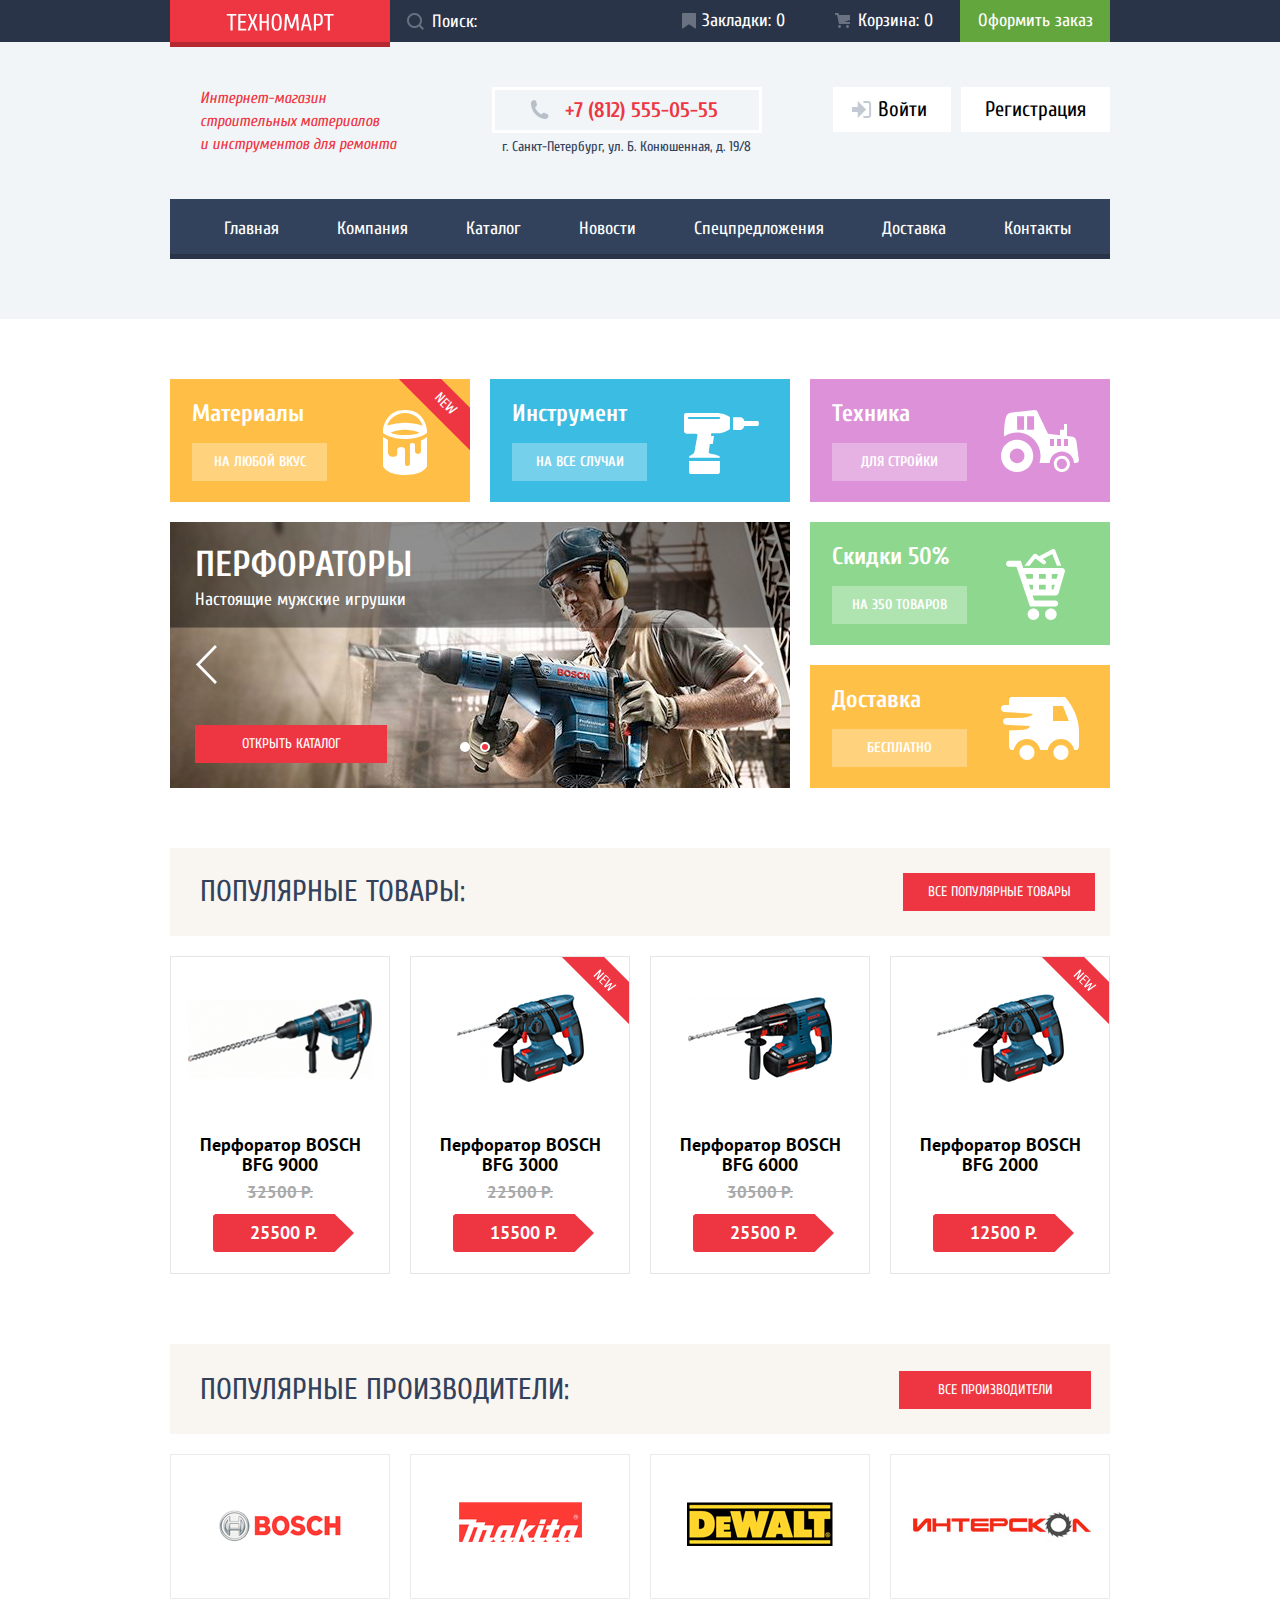
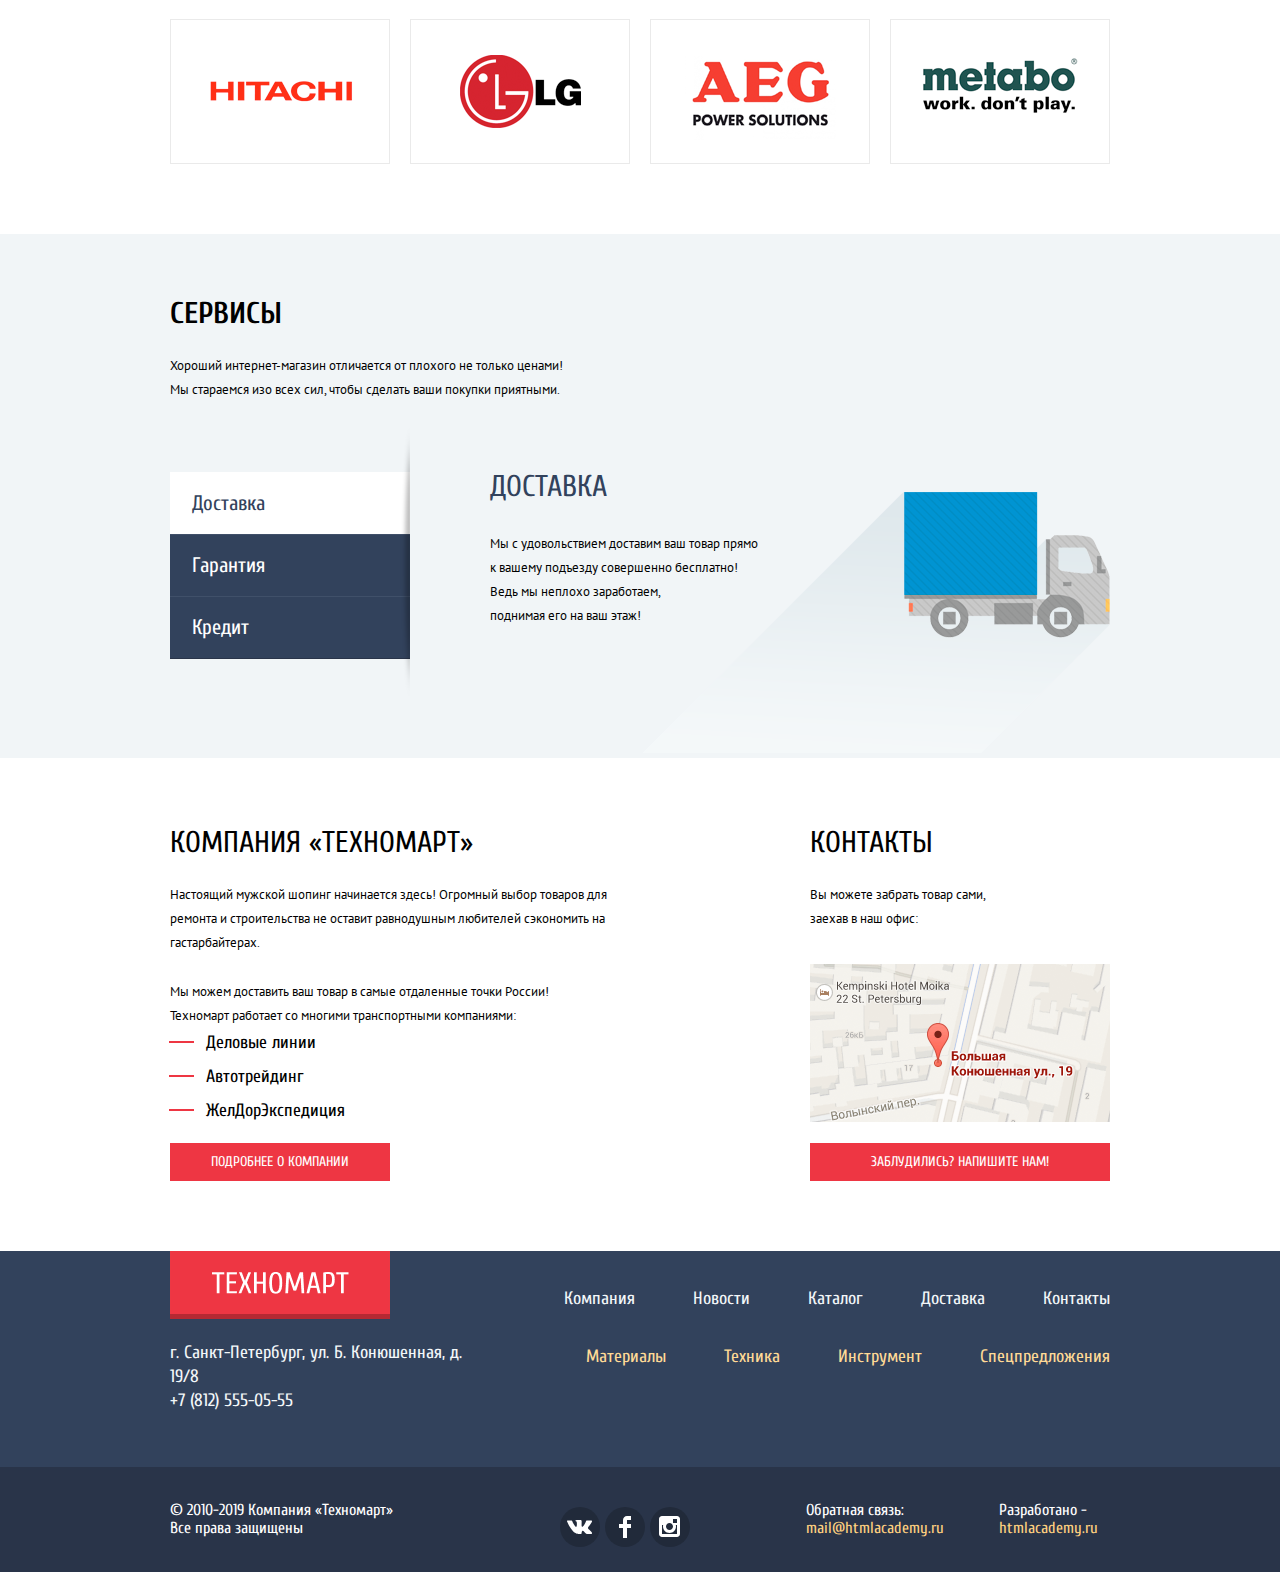
==== commit 7fc51b6e: "Правки js" ====
--- a/index.html
+++ b/index.html
@@ -178,14 +178,14 @@
             <a href="" class="info-link" tabindex="0">Все производители</a>
           </div>
           <ul class="brand">
-            <li><a href=""><img src="img/bosch.png" width="126" height="37" alt="Bosch"></a></li>
-            <li><a href=""><img src="img/makita.png" width="123" height="40" alt="Makita"></a></li>
-            <li><a href=""><img src="img/dewalt.png" width="146" height="44" alt="Makita"></a></li>
-            <li><a href=""><img src="img/interskol.png" width="200" height="88" alt="Интерскол"></a></li>
-            <li><a href=""><img src="img/hitachi.png" width="169" height="31" alt="Hitachi"></a></li>
-            <li><a href=""><img src="img/lg.png" width="121" height="73" alt="LG"></a></li>
-            <li><a href=""><img src="img/aeg.png" width="151" height="96" alt="AEG"></a></li>
-            <li><a href=""><img src="img/metabo.png" width="204" height="69" alt="Metabo"></a></li>
+            <li class="brand-item"><a href=""><img src="img/bosch.png" width="126" height="37" alt="Bosch"></a></li>
+            <li class="brand-item"><a href=""><img src="img/makita.png" width="123" height="40" alt="Makita"></a></li>
+            <li class="brand-item"><a href=""><img src="img/dewalt.png" width="146" height="44" alt="Makita"></a></li>
+            <li class="brand-item"><a href=""><img src="img/interskol.png" width="200" height="88" alt="Интерскол"></a></li>
+            <li class="brand-item"><a href=""><img src="img/hitachi.png" width="169" height="31" alt="Hitachi"></a></li>
+            <li class="brand-item"><a href=""><img src="img/lg.png" width="121" height="73" alt="LG"></a></li>
+            <li class="brand-item"><a href=""><img src="img/aeg.png" width="151" height="96" alt="AEG"></a></li>
+            <li class="brand-item"><a href=""><img src="img/metabo.png" width="204" height="69" alt="Metabo"></a></li>
           </ul>
         </section>
       </div>
@@ -302,6 +302,6 @@
         </div>
       </div>
     </footer>
-    <script type="text/javascript" src="js/script.js"></script>
+    <script type="text/javascript" src="js/script.min.js"></script>
   </body>
 </html>
--- a/css/style.min.css
+++ b/css/style.min.css
@@ -1 +1 @@
-:root{--basic-black:#000;--basic-red:#EE3643;--basic-green-dark:#518534;--basic-green:#63A63E;--basic-semi-grey-dark:#212A3A;--basic-grey-dark:#293449;--basic-grey-light-dark:#32425C;--basic-grey:#3D546F;--basic-grey-semi-light:#405069;--basic-grey-semi-semi-light:#D7DCDE;--basic-grey-light:#C5C5C5;--basic-grey-super-light:#e5e5e5;--basic-grey-extra-ligh:#EAEAEA;--basic-background-dark:#F7F3EC;--basic-background:#F1F5F7;--basic-background-semi-light:#F2F6F8;--basic-background-light:#F3F7F9;--basic-background-extra-light:#f4f4f4;--basic-white:#FFF;--basic-brown:#444;--special-ylellow:#FFBF47;--special-yellowsemilight:#FFC047;--special-yellowlight:#FFD180;--special-yellowextralight:#FFDA96;--special-blue:#3BBCE3;--special-lilac:#DC91D8;--special-greenlight:#8ED78F;--success:#5FBB2D;--warning:#FFBF47;--error:#BA2732;--half-white:rgba(255,255,255,0.5);--half-black:rgba(0,0,0,0.1);--section-h2:#F9F5F0;--old-price:#A9A9A9;--toggle-background:#ababab;--03-black:#b3b3b3}body{font-family:'Cuprum',Arial,sans-serif;width:100%;margin:0;padding:0;background-color:var(--basic-white,#fff);font-size:18px;line-height:24px;font-weight:400;color:var(--basic-black)}a{text-decoration:none}img{max-width:100%;height:auto}*,::before,::after{box-sizing:border-box}.visually-hidden:not(:focus):not(:active),input[type="checkbox"].visually-hidden,input[type="radio"].visually-hidden{position:absolute;width:1px;height:1px;margin:-1px;border:0;padding:0;white-space:nowrap;clip-path:inset(100%);clip:rect(0 0 0 0);overflow:hidden}.container{width:940px;margin:0 auto}.page{height:100%}.page-body{min-height:100%;display:grid;grid-template-rows:min-content 1fr min-content;align-content:start}.header{background-color:var(--basic-background,#F1F5F7);padding:0 0 60px}.top-line{background-color:var(--basic-grey-dark,#293449);padding:0 10px;color:#FFF;height:42px}.top-line a{color:#FFF}.top-line-head{list-style:none;padding:0;display:flex;flex-direction:row;flex-wrap:nowrap;align-items:center;justify-content:space-between}.top-line-head li{height:42px;line-height:42px}.top-line-head li:nth-child(2){flex-grow:1}.top-line a.logo{display:block;width:220px;height:47px;text-align:center;line-height:52px;background-color:var(--basic-red,#EE3643);box-shadow:inset 0 -5px 0 rgba(0,0,0,0.24)}.top-line a.logo:active{background-color:var(--error,#BA2732)}.top-line-search{width:100%;height:42px;border:none;background-image:url(../img/icon-search-grey.png);background-repeat:no-repeat;background-position:17px center;color:var(--basic-white,#fff);padding-left:42px;background-color:var(--basic-grey-dark,#293449)}.top-line-search::placeholder{color:var(--basic-white,#fff)}.top-line-search:hover{background-image:url(../img/icon-search-white.png)}.top-line-search:focus{background-color:var(--basic-white,#fff);background-image:url(../img/icon-search-red.png);color:var(--basic-black,#000);outline:0}.top-line .top-link{display:block;position:relative}.top-line .top-link:active{color:var(--half-white,rgba(255,255,255,0.5))}.bookmark:active,.cart:active{background:var(--basic-black,#000)}.bookmark::before,.cart::before{position:absolute;content:"";background-repeat:no-repeat;background-position:0 0;opacity:.3}.bookmark{padding:0 40px}.bookmark::before{background-image:url(../img/icon-bookmark.svg);width:14px;height:16px;top:13px;left:20px}.cart{padding:0 25px 0 30px;width:135px}.cart::before{background-image:url(../img/icon-cart.svg);width:15px;height:15px;top:13px;left:10px}.cart-with-goods{background-color:var(--basic-red)}.bookmark:hover::before,.cart:hover::before{opacity:1}.order{background-color:var(--basic-green,#63A63E);width:150px;text-align:center}.header-box{padding:45px 0 40px;display:flex;flex-direction:row;flex-wrap:nowrap;align-items:start;justify-content:space-between}.header-slogan{font-style:italic;font-size:16px;line-height:23px;color:var(--basic-red,#EE3643);width:197px;margin-left:30px}.header-contact{font-size:14px;line-height:24px;color:var(--basic-grey-light-dark,#32425C);width:270px;text-align:center;margin:0 0 0 45px}.header-contact a{color:var(--basic-red,#EE3643);font-weight:700;font-size:21px;line-height:30px;padding:5px 4px 5px 70px;border:3px solid var(--basic-white,#fff);background-color:var(--basic-background-lignt);display:block;position:relative;text-align:left;margin-bottom:2px}.header-contact a:before{content:"";position:absolute;background-image:url(../img/icon-phone.svg);width:19px;height:19px;left:35px;top:10px}.header-login{width:299px;display:flex;flex-direction:row;flex-wrap:nowrap;justify-content:flex-end}.header-login a{background-color:var(--basic-white,#fff);padding:0 24px;position:relative;font-size:21px;line-height:45px;color:#000;display:inline-block;vertical-align:middle}.header-login a:hover{color:var(--basic-red)}.header-login a:active{color:var(--basic-grey-light)}a.login-link{padding-left:45px;margin-right:10px}.login-link::before{content:"";position:absolute;background-image:url(../img/icon-login-dark.svg);width:20px;height:17px;top:14px;left:19px;opacity:.3}.login-link:hover::before{opacity:1}.login-link:active::before{opacity:.3}.header-account{text-align:center;width:299px}.header-name{font-size:21px;line-height:21px;background-color:var(--basic-white);padding:12px 57px 12px 56px;position:relative}.account-link{display:flex;flex-direction:row;flex-wrap:nowrap;align-items:center;justify-content:space-evenly;margin:7px auto 0;width:230px}.account-link a{font-size:16px;line-height:18px;color:var(--basic-grey-light-dark);margin:0 6px}.account-link a:hover{color:var(--basic-red)}.account-link .dotted{background-color:var(--basic-black);width:6px;height:6px;border-radius:50%}.header-name:active,.account-link a:active{color:var(--basic-grey-light)}a.exit-account{content:"";position:absolute;width:20px;height:17px;background-image:url(../img/icon-logout.svg);background-repeat:no-repeat;background-position:0 0;background-color:inherit;top:14px;right:17px;border:none;cursor:pointer;opacity:.3}.header-name a.accont-name::before{content:"";position:absolute;background-image:url(../img/icon-user.svg);background-repeat:no-repeat;background-position:0 0;width:20px;height:18px;top:13px;left:15px;opacity:.3}.header-name a.accont-name:hover::before,a.exit-account:hover{opacity:1}.nav ul{padding:0 25px;margin:0;list-style:none;display:flex;flex-direction:row;flex-wrap:nowrap;align-items:center;justify-content:space-between;background-color:var(--basic-grey-light-dark);box-shadow:inset 0 -5px 0 var(--basic-grey-dark)}.nav a{color:var(--basic-white);padding:0 29px;display:block;line-height:60px}.nav a:hover{background-color:var(--basic-grey-dark)}.nav a:active{color:var(--basic-grey-light)}.promo-puzzle{margin:60px 0}ul.puzzle{padding:0;margin:0;list-style:none;display:grid;grid-template-columns:repeat(3,1fr);grid-gap:20px;grid-auto-flow:dense}ul.puzzle li{width:300px;height:123px;color:var(--basic-white);position:relative;padding:20px 20px 20px 22px;font-weight:700;font-size:24px;line-height:30px;overflow:hidden;background-repeat:no-repeat}ul.puzzle li.materials{background-color:var(--special-ylellow);background-image:url(../img/icon-1.svg);background-position:213px 31px}ul.puzzle li.tool{background-color:var(--special-blue);background-image:url(../img/icon-2.svg);background-position:194px 34px}ul.puzzle li.tech{background-color:var(--special-lilac);background-image:url(../img/icon-3.svg);background-position:191px 31px}ul.puzzle li.sale{background-color:var(--special-greenlight);background-image:url(../img/icon-4.svg);background-position:196px 26px}ul.puzzle li.delivery{background-color:var(--special-yellowsemilight);background-image:url(../img/icon-5.svg);background-position:191px 32px}ul.puzzle a:not(.slider-button){background-image:url(../img/btn-background.png);width:135px;font-size:14px;line-height:38px;text-align:center;display:block;color:var(--basic-white);text-transform:uppercase;margin-top:14px}.slide{display:none}.slide-current{display:block}ul.puzzle li.slider{width:620px;height:266px;grid-column:span 2;grid-row:span 2;position:relative;padding:0}ul.slider-list{padding:0;margin:0;list-style:none}ul.slider-list li.slider-item{width:620px;height:266px;padding:0;background-color:var(--basic-grey-light)}li.slider-item:first-child{background-image:url(../img/perforatory.jpg)}li.slider-item:nth-child(2){background-image:url(../img/dreli.jpg)}.slider-text{background:rgba(0,0,0,0.25);padding:25px 25px 15px}.slider-text h3{margin:0;font-weight:700;font-size:36px;line-height:36px;text-transform:uppercase}.slider-text span{font-size:18px;line-height:24px;font-weight:400}a.slider-button{width:192px;line-height:38px;font-weight:400;font-size:14px;text-transform:uppercase;position:absolute;bottom:25px;left:25px;display:block;z-index:1}.slider-controls{position:absolute;left:0;right:0;bottom:36px;display:flex;flex-direction:row;justify-content:center;align-items:center}.slider-controls button{width:10px;height:10px;border:2px solid var(--basic-white);background-color:var(--basic-white);border-radius:50%;padding:0;margin:0 10px 0 0;cursor:pointer}.slider-controls .current{background-color:var(--basic-red)}.slider-arrow{position:absolute;top:122px;left:25px;width:570px;display:flex;flex-wrap:nowrap;flex-direction:row;justify-content:space-between}.slider-arrow button{background:none;border:none;padding:0;margin:0;height:40px;width:22px;background-repeat:no-repeat;cursor:pointer}.slider-arrow button:first-child{background-image:url(../img/icon-left.svg)}.slider-arrow button:last-child{background-image:url(../img/icon-right.svg)}span.new-bage{position:absolute;right:-25px;top:10px;background-color:var(--basic-red);transform:rotate(45deg);font-size:14px;line-height:30px;text-transform:uppercase;width:100px;text-align:center;font-weight:400}.popular-goods,.popular-brand{margin-bottom:50px}.head-main-section{background-color:var(--section-h2);display:flex;flex-direction:row;justify-content:space-between;align-items:center;padding:25px 15px 25px 30px;margin-bottom:20px;flex-wrap:wrap}.popular-brand .head-main-section{padding:27px 19px 25px 30px}.head-main-section h2{padding:0;margin:0;font-weight:400;font-size:30px;line-height:30px;text-transform:uppercase;color:var(--basic-grey-light-dark)}.head-main-section a{font-size:14px;width:192px;display:flex;justify-content:center}ul.brand{padding:0;margin:0;list-style:none;display:flex;flex-direction:row;flex-wrap:wrap;justify-content:space-between;align-items:center}ul.brand li{border:1px solid var(--basic-grey-extra-ligh);width:220px;height:145px;margin:0 0 20px;display:flex;flex-direction:row;flex-wrap:nowrap;align-items:center;justify-content:center}ul.brand img{display:block}.main-service{background-color:var(--basic-background);padding:40px 0 100px}.main-service h2{font-size:30px;line-height:30px;text-transform:uppercase}.main-service p{font-family:'PT Sans',Arial,sans-serif;font-size:13px;line-height:24px}.tabs{margin-top:70px;display:flex;flex-direction:row;flex-wrap:nowrap;justify-content:start;align-items:start}.tabs-service{display:flex;flex-direction:column;position:relative}.tabs-service::after{content:'';background-image:url(../img/service-shadow.png);background-position:center center;width:10px;height:279px;position:absolute;top:-50px;right:0}.tabs-box{display:flex;flex-direction:row}.tabs-label{width:240px;font-size:21px;line-height:30px;padding:16px 22px;box-shadow:0 1px 0 var(--basic-grey-dark),inset 0 1px 0 var(--basic-grey-semi-light);background-color:var(--basic-grey-light-dark);color:var(--basic-white);cursor:pointer}.tabs-label:hover{background-color:var(--basic-grey-dark)}.tabs-label:active,.tabs-item:checked + label.tabs-label{background-color:var(--basic-white);color:var(--basic-grey-light-dark);box-shadow:none}.tabs-slide{display:none;top:0;left:320px;width:620px;height:285px;position:absolute;background-repeat:no-repeat;background-position:right 20px}.tabs-item:nth-of-type(1):checked ~ .tabs-slide:nth-of-type(1),.tabs-item:nth-of-type(2):checked ~ .tabs-slide:nth-of-type(2),.tabs-item:nth-of-type(3):checked ~ .tabs-slide:nth-of-type(3){display:block}.tabs-box:nth-of-type(1) .tabs-slide{background-image:url(../img/blue-car.png)}.tabs-box:nth-of-type(2) .tabs-slide{background-image:url(../img/yellow-ribbon.png)}.tabs-box:nth-of-type(3) .tabs-slide{background-image:url(../img/green-money.png)}.tabs-slide a{width:212px;border-radius:5px}.tabs-slide h3{font-weight:400;font-size:30px;line-height:30px;text-transform:uppercase;margin:0;color:var(--basic-grey-light-dark)}.tabs-slide p{font-size:13px;line-height:24px;font-family:'PT Sans',Arial,sans-serif;width:315px;margin-top:30px}.main-info{display:flex;flex-direction:row;align-items:flex-start;justify-content:space-between;padding:45px 0;position:relative}.main-info section:first-child{max-width:478px}.main-info section:nth-child(2){width:300px}.main-info p{font-family:'PT Sans',Arial,sans-serif;font-size:13px;line-height:24px;padding:0 0 12px}.main-info p:nth-of-type(2){margin:0;padding:0}.main-info h2{font-size:30px;line-height:30px;font-weight:400;text-transform:uppercase}.transport{list-style:none;margin:3px 0 0;padding:0 0 0 36px}.transport li{font-size:18px;line-height:24px;margin-bottom:12px;position:relative}.transport li::before{content:"";position:absolute;background-image:url(../img/red-line.png);background-repeat:no-repeat;background-position:0 0;width:25px;height:2px;left:-37px;top:10px}.info-link{background-color:var(--basic-red);color:var(--basic-white);text-align:center;text-transform:uppercase;line-height:38px;display:inherit;cursor:pointer;border:none;width:100%;font-family:'Cuprum',Arial,sans-serif;font-size:14px}.info-link:active{background-color:var(--error)}a.more-about{width:220px;line-height:42px}a.write{line-height:42px}.map-small{margin-top:8px}.wrap{padding:21px 0 59px}.breadcrumbs{margin:0;padding:0;list-style:none;display:flex;flex-direction:row;flex-wrap:nowrap;align-items:center}.breadcrumbs li{padding:0 25px 0 15px;position:relative}.breadcrumbs li:first-of-type{padding-left:0}.breadcrumbs li::before{content:"";position:absolute;width:8px;height:12px;background-image:url(../img/icon-right-small.svg);background-repeat:no-repeat;right:-1px;top:5px}.home{width:14px;height:12px;background-image:url(../img/icon-home.svg);background-repeat:no-repeat;display:block}.breadcrumbs li:first-child::before{top:1px;right:2px}.breadcrumbs li:last-child{padding-left:19px}.breadcrumbs li:last-child:before{background-image:none}.breadcrumbs li,.breadcrumbs a,.breadcrumbs a:active,.breadcrumbs a:focus,.breadcrumbs a:hover{color:var(--basic-black);font-size:13px;line-height:20px;text-transform:uppercase;font-family:'PT Sans',Arial,sans-serif}.inner{display:flex;flex-direction:row;flex-wrap:wrap}.catalog-title{margin:20px 0;font-size:30px;line-height:30px;text-transform:uppercase;color:var(--basic-grey-light-dark);background-color:var(--basic-background-semi-light);padding:29px 0 30px 29px;width:100%;letter-spacing:-.9px}.side-filter{width:220px}.side-filter h2{background-color:var(--basic-background-dark);font-size:13px;line-height:18px;font-family:'PT Sans',Arial,sans-serif;padding:10px 20px;margin:0;-webkit-border-radius:5px;border-radius:5px;text-transform:uppercase}.side-filter .widget{border-top:1px solid var(--half-black);padding:15px 0 0;margin:0 0 25px}.side-filter .widget:first-of-type{border:none}.side-filter .widget-title{font-family:'PT Sans',Arial,sans-serif;font-weight:700;font-size:17px;line-height:30px;text-transform:uppercase}.range-controls{background-color:var(--basic-background-dark);height:80px;-webkit-border-radius:5px;border-radius:5px;margin:10px 0;padding:37px 20px 0;position:relative}.range-controls .scale{height:2px;background-color:var(--basic-grey-semi-semi-light)}.range-controls .bar{width:160px;height:2px;background-color:var(--success)}.range-controls .toggle{width:4px;height:4px;padding:0;border:8px solid var(--basic-white);background-color:var(--toggle-background);box-sizing:content-box;border-radius:50%;box-shadow:0 2px 1px 0 var(--toggle-background);position:absolute;top:27px;left:0;cursor:pointer}.range-controls .toggle-min{left:18px}.range-controls .toggle-max{left:160px}.price-controls{display:flex;justify-content:space-between;align-items:center}.price-controls label{text-transform:uppercase;font-family:'PT Sans',Arial,sans-serif;font-size:17px;line-height:18px}.price-controls input{font-family:inherit;font-size:inherit;background-color:var(--basic-background-dark);width:95px;height:38px;text-align:center;border:none;border-radius:5px;padding-left:15px}.separator{color:var(--basic-brown);font-size:16px;line-height:18px}.form-filter ul{margin:0;padding:0;list-style:none;line-height:23px}.filter-option{margin:16px 0;padding:0 0 0 35px}.filter-option:last-of-type{margin-bottom:8px}.filter-option label{font-family:'PT Sans',Arial,sans-serif;font-size:15px;text-transform:uppercase;position:relative;display:block;cursor:pointer;user-select:none}.filter-radio{margin:20px 0}.filter-radio:last-of-type{margin-bottom:15px}.filter-input:focus + label{outline:auto}.filter-input-checkbox + label::before{content:"";position:absolute;left:-35px;top:0;width:27px;height:23px;background-image:url(../img/icon-checkbox.svg);background-position:bottom right;background-repeat:no-repeat;opacity:.7}.filter-input-checkbox:checked + label::after{content:"";position:absolute;left:-35px;top:0;width:27px;height:23px;background-image:url(../img/icon-checkbox.svg);background-position:0 0;background-repeat:no-repeat;opacity:.7}.filter-input-radio + label::before{content:"";position:absolute;left:-35px;top:0;width:25px;height:26px;background-image:url(../img/icon-radio.svg);background-position:bottom right;background-repeat:no-repeat;opacity:.7}.filter-input-radio:checked + label::after{content:"";position:absolute;left:-35px;top:0;width:26px;height:26px;background-image:url(../img/icon-radio.svg);background-position:0 0;background-repeat:no-repeat;opacity:.7}.filter-input-checkbox:hover + label::before,.filter-input-checkbox:checked:hover + label::after,.filter-input-radio:hover + label::before,.filter-input-radio:checked:hover + label::after{opacity:1}.filter-input-checkbox:checked + label::before,.filter-input-radio:checked + label::before{background-image:none}.disabled label{opacity:.4}.form-filter button{font-size:13px;line-height:18px;font-family:'PT Sans',Arial,sans-serif;background:transparent;border:1px solid var(--basic-grey-super-light);text-transform:uppercase;width:100%;padding:10px;cursor:pointer;margin:12px 0 0}.content{margin-left:20px;width:700px}.sort{background-color:var(--basic-background-dark);padding:10px 20px;display:flex;flex-direction:row;flex-wrap:nowrap;justify-content:space-between;align-items:center;margin:0 0 28px;border-radius:5px}.sort h2,label.sort-label{font-size:13px;line-height:18px;font-family:'PT Sans',Arial,sans-serif;margin:0;padding:0;text-transform:uppercase}.sort h2{width:200px}.sort-by form{display:flex;flex-direction:row;justify-content:space-between;width:440px}label.sort-label{cursor:pointer;border-bottom:1px dotted var(--basic-red);color:var(--03-black)}label.sort-label:nth-of-type(2){margin-left:40px}label.sort-label:hover{border-bottom:1px solid var(--basic-red);color:var(--basic-black)}input[name="sort"]:checked + label.sort-label,label.sort-label:active{color:var(--basic-red);border:none}.sort-direction{display:flex;flex-direction:row;align-items:center}.sort-direction label{cursor:pointer;background-repeat:no-repeat;width:0;height:0;border-left:5px solid transparent;border-right:5px solid transparent}.sort-direction label:first-of-type{margin-right:20px;border-bottom:10px solid var(--03-black)}.sort-direction label:last-of-type{border-top:10px solid var(--03-black)}input[name="sort-direction"]:checked + label.direction{border-color:var(--basic-red);border-left:5px solid transparent;border-right:5px solid transparent}.sort-direction label:hover{border-color:var(--basic-black);border-left:5px solid transparent;border-right:5px solid transparent}.catalog{margin:0;padding:0;list-style:none;display:grid;grid-gap:18px 20px;grid-template-columns:repeat(3,1fr)}.popular-goods .catalog{grid-template-columns:repeat(4,1fr)}.product{width:220px;position:relative;box-sizing:border-box;text-align:center;padding:0 17px 21px;border:1px solid var(--basic-grey-super-light)}.product-head{width:100%;height:170px;display:flex;flex-direction:column;align-items:center;justify-content:center;margin:0 auto}.product-img{background-color:var(--basic-white)}.product-action{display:none;margin-top:-35px}.product-action a{font-size:14px;line-height:38px;text-transform:uppercase;align-items:center;width:135px;height:38px;display:block;margin:21px auto 0}.product-action a:first-of-type{background-color:var(--basic-green);box-shadow:inset 0 -3px 0 #367315;border-radius:2px;color:var(--basic-white);position:relative;padding-left:10px}.product-action a:first-of-type:hover{background-color:var(--success)}.product-action a:first-of-type:active{background-color:var(--basic-green-dark)}.product-action a:first-of-type::before{content:"";position:absolute;background-image:url(../img/icon-cart.svg);background-repeat:no-repeat;width:15px;height:15px;left:30px;top:10px;opacity:.3}.product-action a:nth-of-type(2){color:var(--basic-grey-light-dark);border:3px solid var(--basic-green);box-sizing:border-box;border-radius:2px;margin:10px auto 0;line-height:32px}.product-action a:nth-of-type(2):hover{border-color:var(--basic-grey-light-dark)}.product-action a:nth-of-type(2):active{opacity:.5}.product:hover{box-shadow:0 4px 20px rgba(0,0,0,0.15)}.product:hover .product-img{display:none}.product:hover .product-action{display:block}.product:focus-within .product-img{display:none}.product-footer{font-family:'PT Sans',Arial,sans-serif;font-weight:700;margin-top:8px}.product-title{font-size:18px;line-height:20px;display:block;margin-bottom:8px;color:var(--basic-black)}.old-price{height:18px;font-size:17px;line-height:18px;text-transform:uppercase;color:var(--old-price);text-decoration-line:line-through;display:block;margin-bottom:13px}.actual-price{background-image:url(../img/red-button.png);background-position:center center;background-repeat:no-repeat;background-size:141px 38px;width:141px;height:38px;margin:0 auto 0 25px;line-height:38px;color:var(--basic-white)}.catalog-new{position:absolute;background-image:url(../img/catalog-new.png);background-repeat:no-repeat;background-position:center center;top:0;right:0;background-size:70px 70px;width:70px;height:70px;z-index:10}.pagination{margin:46px 0 0}.pagination ul{padding:0;margin:0;list-style:none;display:flex;flex-direction:row;flex-wrap:wrap;align-items:center}.pagination a{border:1px solid var(--basic-grey-super-light);padding:0 15px;display:block;margin-right:10px;color:var(--basic-black);font-size:13px;line-height:38px;font-family:'PT Sans',Arial,sans-serif;border-radius:2px;text-transform:uppercase}.pagination a.pagination-next{padding:0 30px}.pagination a:hover{border-color:var(--basic-grey-light)}.pagination a:active{border-color:var(--basic-red)}.pagination a.current{background-color:var(--basic-red);color:var(--basic-white)}.catalog-description{background-color:var(--basic-background);padding:38px 10px 58px}.catalog-description h2{font-size:30px;line-height:30px}.catalog-description p{font-family:'PT Sans',Arial,sans-serif;font-size:13px;line-height:24px}.footer{background-color:var(--basic-grey-light-dark);color:var(--basic-background-light)}.footer a{color:var(--basic-background-light)}.footer ul{list-style:none}.footer-top{display:flex;flex-direction:row;flex-wrap:nowrap;justify-content:space-between;align-items:flex-start;padding-bottom:54px}.footer-left{max-width:324px}.footer-left img{display:block;margin-bottom:22px}.footer-right{margin-top:19px}.footer-right ul{display:flex;flex-wrap:wrap;flex-direction:row;justify-content:flex-end;align-items:center;margin:0;padding:0}.footer-right li{padding:17px 29px}.footer-right li:last-child{padding-right:0}.footer-right a:hover{text-decoration:underline}.footer-right a:active{mix-blend-mode:normal;opacity:.5;text-decoration:none}ul.submenu-gold a{color:var(--special-yellowextralight)}.footer-bottom{background-color:var(--basic-grey-dark);padding:25px 0 34px;color:var(--basic-white)}.footer-bottom-box{display:flex;flex-direction:row;flex-wrap:nowrap;align-items:center;justify-content:space-between}.copyright{font-size:16px;line-height:18px}.social{margin:15px 0 0 90px}.social a{width:40px;height:40px;border-radius:50%;background-color:var(--basic-semi-grey-dark);background-repeat:no-repeat;background-position:center center;display:inline-block;vertical-align:middle}.social a:first-child{background-image:url(../img/icon-vk.svg)}.social a:nth-child(2){background-image:url(../img/icon-fb.svg)}.social a:nth-child(3){background-image:url(../img/icon-insta.svg)}.social a:hover{background-color:var(--basic-red)}.credit{font-size:16px;line-height:18px;margin:0 12px 0 0}.credit li{display:inline-block;vertical-align:middle}.credit li:first-child{margin-right:51px}.credit a{color:var(--special-yellowlight)}.credit a:hover{text-decoration:underline}.credit a:active{color:var(--basic-red);text-decoration:none}.popup{display:none;border-top:4px solid var(--basic-red);box-shadow:0 4px 20px rgba(0,0,0,0.15);background-color:var(--basic-white);z-index:10}.popup-show{display:block;animation:bounce .6s}.popup-error{animation:shake .6s}.big-map{position:fixed;width:943px;height:449px;left:50%;top:50%;margin:-250px 0 0 -470px}.popup .popup-close{position:absolute;border:#ffdead;background:none;top:17px;right:10px;outline:none;cursor:pointer}.write-us{position:fixed;width:620px;height:430px;left:50%;margin-left:-310px;top:50%;margin-top:-215px}.popup-write-box{display:flex;flex-direction:row;flex-wrap:wrap;width:460px;justify-content:space-between;align-items:start;margin:46px auto 0}.write-us label{font-size:18px;line-height:24px}.write-us label:last-child{margin-top:13px}.write-us input{display:block;background:var(--basic-white);border:2px solid var(--basic-grey-light);border-radius:2px;padding:7px 8px 7px 12px;width:220px;height:38px;margin-top:11px;outline:none}.write-us input::placeholder,.write-us textarea::placeholder{font-size:13px;line-height:20px;font-family:'PT Sans',Arial,sans-serif;color:var(--old-price)}.write-us textarea{display:block;width:460px;height:114px;background:var(--basic-white);border:2px solid var(--basic-grey-light);border-radius:2px;padding:7px 12px;outline:none;margin-top:11px}.write-us input:focus,.write-us input:active,.write-us textarea:focus,.write-us textarea:active{border-color:var(--basic-green)}.popup-bottom{background-color:var(--basic-background-extra-light);padding:37px 80px;position:absolute;bottom:0;width:100%}.cart-add{position:fixed;width:620px;height:282px;top:50%;margin-top:-141px;left:50%;margin-left:-310px;z-index:1}.cart-text{font-size:24px;line-height:66px;text-align:center;font-weight:700;background-image:url(../img/icon-mark.svg);background-repeat:no-repeat;background-size:66px 66px;background-position:81px center;margin-top:55px}.cart-add-box{display:flex;justify-content:center;flex-wrap:nowrap}.cart-add-box a{width:192px;font-size:14px;line-height:38px;text-align:center;display:block;margin-right:10px}.cart-add-box button{font-size:14px;width:192px;height:38px;border:none;background-color:var(--basic-white);cursor:pointer;outline:none;text-transform:uppercase}.cart-add-box button:active{background-color:var(--basic-grey-light)}@keyframes bounce{0%{transform:translateY(-2000px)}70%{transform:translateY(30px)}90%{transform:translateY(-10px)}100%{transform:translateY(0)}}
+:root{--basic-black:#000;--basic-red:#EE3643;--basic-green-dark:#518534;--basic-green:#63A63E;--basic-semi-grey-dark:#212A3A;--basic-grey-dark:#293449;--basic-grey-light-dark:#32425C;--basic-grey:#3D546F;--basic-grey-semi-light:#405069;--basic-grey-semi-semi-light:#D7DCDE;--basic-grey-light:#C5C5C5;--basic-grey-super-light:#e5e5e5;--basic-grey-extra-ligh:#EAEAEA;--basic-background-dark:#F7F3EC;--basic-background:#F1F5F7;--basic-background-semi-light:#F2F6F8;--basic-background-light:#F3F7F9;--basic-background-extra-light:#f4f4f4;--basic-white:#FFF;--basic-brown:#444;--special-ylellow:#FFBF47;--special-yellowsemilight:#FFC047;--special-yellowlight:#FFD180;--special-yellowextralight:#FFDA96;--special-blue:#3BBCE3;--special-lilac:#DC91D8;--special-greenlight:#8ED78F;--success:#5FBB2D;--warning:#FFBF47;--error:#BA2732;--half-white:rgba(255,255,255,0.5);--half-black:rgba(0,0,0,0.1);--section-h2:#F9F5F0;--old-price:#A9A9A9;--toggle-background:#ababab;--03-black:#b3b3b3}body{font-family:'Cuprum',Arial,sans-serif;width:100%;margin:0;padding:0;background-color:var(--basic-white,#fff);font-size:18px;line-height:24px;font-weight:400;color:var(--basic-black)}a{text-decoration:none}img{max-width:100%;height:auto}*,::before,::after{box-sizing:border-box}.visually-hidden:not(:focus):not(:active),input[type="checkbox"].visually-hidden,input[type="radio"].visually-hidden{position:absolute;width:1px;height:1px;margin:-1px;border:0;padding:0;white-space:nowrap;clip-path:inset(100%);clip:rect(0 0 0 0);overflow:hidden}.container{width:940px;margin:0 auto}.page{height:100%}.page-body{min-height:100%;display:grid;grid-template-rows:min-content 1fr min-content;align-content:start}.header{background-color:var(--basic-background,#F1F5F7);padding:0 0 60px}.top-line{background-color:var(--basic-grey-dark,#293449);padding:0 10px;color:#FFF;height:42px}.top-line a{color:#FFF}.top-line-head{list-style:none;padding:0;display:flex;flex-direction:row;flex-wrap:nowrap;align-items:center;justify-content:space-between}.top-line-head li{height:42px;line-height:42px}.top-line-head li:nth-child(2){flex-grow:1}.top-line a.logo{display:block;width:220px;height:47px;text-align:center;line-height:52px;background-color:var(--basic-red,#EE3643);box-shadow:inset 0 -5px 0 rgba(0,0,0,0.24)}.top-line a.logo:active{background-color:var(--error,#BA2732)}.top-line-search{width:100%;height:42px;border:none;background-image:url(../img/icon-search-grey.png);background-repeat:no-repeat;background-position:17px center;color:var(--basic-white,#fff);padding-left:42px;background-color:var(--basic-grey-dark,#293449)}.top-line-search::placeholder{color:var(--basic-white,#fff)}.top-line-search:hover{background-image:url(../img/icon-search-white.png)}.top-line-search:focus{background-color:var(--basic-white,#fff);background-image:url(../img/icon-search-red.png);color:var(--basic-black,#000);outline:0}.top-line .top-link{display:block;position:relative}.top-line .top-link:active{color:var(--half-white,rgba(255,255,255,0.5))}.bookmark:active,.cart:active{background:var(--basic-black,#000)}.bookmark::before,.cart::before{position:absolute;content:"";background-repeat:no-repeat;background-position:0 0;opacity:.3}.bookmark{padding:0 40px}.bookmark::before{background-image:url(../img/icon-bookmark.svg);width:14px;height:16px;top:13px;left:20px}.cart{padding:0 0 0 33px;width:135px}.cart::before{background-image:url(../img/icon-cart.svg);width:15px;height:15px;top:13px;left:10px}.cart-with-goods{background-color:var(--basic-red)}.bookmark:hover::before,.cart:hover::before{opacity:1}.order{background-color:var(--basic-green,#63A63E);width:150px;text-align:center}.header-box{padding:45px 0 40px;display:flex;flex-direction:row;flex-wrap:nowrap;align-items:start;justify-content:space-between}.header-slogan{font-style:italic;font-size:16px;line-height:23px;color:var(--basic-red,#EE3643);width:197px;margin-left:30px}.header-contact{font-size:14px;line-height:24px;color:var(--basic-grey-light-dark,#32425C);width:270px;text-align:center;margin:0 0 0 45px}.header-contact a{color:var(--basic-red,#EE3643);font-weight:700;font-size:21px;line-height:30px;padding:5px 4px 5px 70px;border:3px solid var(--basic-white,#fff);background-color:var(--basic-background-lignt);display:block;position:relative;text-align:left;margin-bottom:2px}.header-contact a:before{content:"";position:absolute;background-image:url(../img/icon-phone.svg);width:19px;height:19px;left:35px;top:10px}.header-login{width:299px;display:flex;flex-direction:row;flex-wrap:nowrap;justify-content:flex-end}.header-login a{background-color:var(--basic-white,#fff);padding:0 24px;position:relative;font-size:21px;line-height:45px;color:#000;display:inline-block;vertical-align:middle}.header-login a:hover{color:var(--basic-red)}.header-login a:active{color:var(--basic-grey-light)}a.login-link{padding-left:45px;margin-right:10px}.login-link::before{content:"";position:absolute;background-image:url(../img/icon-login-dark.svg);width:20px;height:17px;top:14px;left:19px;opacity:.3}.login-link:hover::before{opacity:1}.login-link:active::before{opacity:.3}.header-account{text-align:center;width:299px}.header-name{font-size:21px;line-height:21px;background-color:var(--basic-white);padding:12px 57px 12px 56px;position:relative}.account-link{display:flex;flex-direction:row;flex-wrap:nowrap;align-items:center;justify-content:space-evenly;margin:7px auto 0;width:230px}.account-link a{font-size:16px;line-height:18px;color:var(--basic-grey-light-dark);margin:0 6px}.account-link a:hover{color:var(--basic-red)}.account-link .dotted{background-color:var(--basic-black);width:6px;height:6px;border-radius:50%}.header-name:active,.account-link a:active{color:var(--basic-grey-light)}a.exit-account{content:"";position:absolute;width:20px;height:17px;background-image:url(../img/icon-logout.svg);background-repeat:no-repeat;background-position:0 0;background-color:inherit;top:14px;right:17px;border:none;cursor:pointer;opacity:.3}.header-name a.accont-name::before{content:"";position:absolute;background-image:url(../img/icon-user.svg);background-repeat:no-repeat;background-position:0 0;width:20px;height:18px;top:13px;left:15px;opacity:.3}.header-name a.accont-name:hover::before,a.exit-account:hover{opacity:1}.nav ul{padding:0 25px;margin:0;list-style:none;display:flex;flex-direction:row;flex-wrap:nowrap;align-items:center;justify-content:space-between;background-color:var(--basic-grey-light-dark);box-shadow:inset 0 -5px 0 var(--basic-grey-dark)}.nav a{color:var(--basic-white);padding:0 29px;display:block;line-height:60px}.nav a:hover{background-color:var(--basic-grey-dark)}.nav a:active{color:var(--basic-grey-light)}.promo-puzzle{margin:60px 0}ul.puzzle{padding:0;margin:0;list-style:none;display:grid;grid-template-columns:repeat(3,1fr);grid-gap:20px;grid-auto-flow:dense}ul.puzzle li{width:300px;height:123px;color:var(--basic-white);position:relative;padding:20px 20px 20px 22px;font-weight:700;font-size:24px;line-height:30px;overflow:hidden;background-repeat:no-repeat}ul.puzzle li.materials{background-color:var(--special-ylellow);background-image:url(../img/icon-1.svg);background-position:213px 31px}ul.puzzle li.tool{background-color:var(--special-blue);background-image:url(../img/icon-2.svg);background-position:194px 34px}ul.puzzle li.tech{background-color:var(--special-lilac);background-image:url(../img/icon-3.svg);background-position:191px 31px}ul.puzzle li.sale{background-color:var(--special-greenlight);background-image:url(../img/icon-4.svg);background-position:196px 26px}ul.puzzle li.delivery{background-color:var(--special-yellowsemilight);background-image:url(../img/icon-5.svg);background-position:191px 32px}ul.puzzle a:not(.slider-button){background-image:url(../img/btn-background.png);width:135px;font-size:14px;line-height:38px;text-align:center;display:block;color:var(--basic-white);text-transform:uppercase;margin-top:14px}.slide{display:none}.slide-current{display:block}ul.puzzle li.slider{width:620px;height:266px;grid-column:span 2;grid-row:span 2;position:relative;padding:0}ul.slider-list{padding:0;margin:0;list-style:none}ul.slider-list li.slider-item{width:620px;height:266px;padding:0;background-color:var(--basic-grey-light)}li.slider-item:first-child{background-image:url(../img/perforatory.jpg)}li.slider-item:nth-child(2){background-image:url(../img/dreli.jpg)}.slider-text{background:rgba(0,0,0,0.25);padding:25px 25px 15px}.slider-text h3{margin:0;font-weight:700;font-size:36px;line-height:36px;text-transform:uppercase}.slider-text span{font-size:18px;line-height:24px;font-weight:400}a.slider-button{width:192px;line-height:38px;font-weight:400;font-size:14px;text-transform:uppercase;position:absolute;bottom:25px;left:25px;display:block;z-index:1}.slider-controls{position:absolute;left:0;right:0;bottom:36px;display:flex;flex-direction:row;justify-content:center;align-items:center}.slider-controls button{width:10px;height:10px;border:2px solid var(--basic-white);background-color:var(--basic-white);border-radius:50%;padding:0;margin:0 10px 0 0;cursor:pointer}.slider-controls .current{background-color:var(--basic-red)}.slider-arrow{position:absolute;top:122px;left:25px;width:570px;display:flex;flex-wrap:nowrap;flex-direction:row;justify-content:space-between}.slider-arrow button{background:none;border:none;padding:0;margin:0;height:40px;width:22px;background-repeat:no-repeat;cursor:pointer}.slider-arrow button:first-child{background-image:url(../img/icon-left.svg)}.slider-arrow button:last-child{background-image:url(../img/icon-right.svg)}span.new-bage{position:absolute;right:-25px;top:10px;background-color:var(--basic-red);transform:rotate(45deg);font-size:14px;line-height:30px;text-transform:uppercase;width:100px;text-align:center;font-weight:400}.popular-goods{margin-bottom:70px}.popular-brand{margin-bottom:50px}.head-main-section{background-color:var(--section-h2);display:flex;flex-direction:row;justify-content:space-between;align-items:center;padding:25px 15px 25px 30px;margin-bottom:20px;flex-wrap:wrap}.popular-brand .head-main-section{padding:27px 19px 25px 30px}.head-main-section h2{padding:0;margin:0;font-weight:400;font-size:30px;line-height:30px;text-transform:uppercase;color:var(--basic-grey-light-dark)}.head-main-section a{font-size:14px;width:192px;display:flex;justify-content:center}ul.brand{padding:0;margin:0;list-style:none;display:flex;flex-direction:row;flex-wrap:wrap;justify-content:space-between;align-items:center}ul.brand li{border:1px solid var(--basic-grey-extra-ligh);width:220px;height:145px;margin:0 0 20px;display:flex;flex-direction:row;flex-wrap:nowrap;align-items:center;justify-content:center}ul.brand img{display:block}li.brand-item:nth-of-type(2) a{margin-top:-10px}li.brand-item:nth-of-type(3) a{margin-top:-5px}li.brand-item:nth-of-type(4) a{margin-top:-15px}li.brand-item:nth-of-type(5) a{margin-left:5px}li.brand-item:last-of-type a{margin-top:-13px}.main-service{background-color:var(--basic-background);padding:40px 0 100px}.main-service h2{font-size:30px;line-height:30px;text-transform:uppercase}.main-service p{font-family:'PT Sans',Arial,sans-serif;font-size:13px;line-height:24px}.tabs{margin-top:70px;display:flex;flex-direction:row;flex-wrap:nowrap;justify-content:start;align-items:start}.tabs-service{display:flex;flex-direction:column;position:relative}.tabs-service::after{content:'';background-image:url(../img/service-shadow.png);background-position:center center;width:10px;height:279px;position:absolute;top:-50px;right:0}.tabs-box{display:flex;flex-direction:row}.tabs-label{width:240px;font-size:21px;line-height:30px;padding:16px 22px;box-shadow:0 1px 0 var(--basic-grey-dark),inset 0 1px 0 var(--basic-grey-semi-light);background-color:var(--basic-grey-light-dark);color:var(--basic-white);cursor:pointer}.tabs-label:hover{background-color:var(--basic-grey-dark)}.tabs-label:active,.tabs-item:checked + label.tabs-label{background-color:var(--basic-white);color:var(--basic-grey-light-dark);box-shadow:none}.tabs-slide{display:none;top:0;left:320px;width:620px;height:285px;position:absolute;background-repeat:no-repeat;background-position:right 20px}.tabs-item:nth-of-type(1):checked ~ .tabs-slide:nth-of-type(1),.tabs-item:nth-of-type(2):checked ~ .tabs-slide:nth-of-type(2),.tabs-item:nth-of-type(3):checked ~ .tabs-slide:nth-of-type(3){display:block}.tabs-box:nth-of-type(1) .tabs-slide{background-image:url(../img/blue-car.png)}.tabs-box:nth-of-type(2) .tabs-slide{background-image:url(../img/yellow-ribbon.png)}.tabs-box:nth-of-type(3) .tabs-slide{background-image:url(../img/green-money.png)}.tabs-slide a{width:212px;border-radius:5px}.tabs-slide h3{font-weight:400;font-size:30px;line-height:30px;text-transform:uppercase;margin:0;color:var(--basic-grey-light-dark)}.tabs-slide p{font-size:13px;line-height:24px;font-family:'PT Sans',Arial,sans-serif;width:315px;margin-top:30px}.main-info{display:flex;flex-direction:row;align-items:flex-start;justify-content:space-between;padding:45px 0;position:relative}.main-info section:first-child{max-width:478px}.main-info section:nth-child(2){width:300px}.main-info p{font-family:'PT Sans',Arial,sans-serif;font-size:13px;line-height:24px;padding:0 0 12px}.main-info p:nth-of-type(2){margin:0;padding:0}.main-info h2{font-size:30px;line-height:30px;font-weight:400;text-transform:uppercase}.transport{list-style:none;margin:3px 0 0;padding:0 0 0 36px}.transport li{font-size:18px;line-height:24px;margin-bottom:10px;position:relative}.transport li::before{content:"";position:absolute;background-image:url(../img/red-line.png);background-repeat:no-repeat;background-position:0 0;width:25px;height:2px;left:-37px;top:10px}.info-link{background-color:var(--basic-red);color:var(--basic-white);text-align:center;text-transform:uppercase;line-height:38px;display:inherit;cursor:pointer;border:none;width:100%;font-family:'Cuprum',Arial,sans-serif;font-size:14px}.info-link:active{background-color:var(--error)}a.more-about{width:220px;margin:20px 0 0}.map-small{margin-top:8px}.wrap{padding:21px 0 59px}.breadcrumbs{margin:0;padding:0;list-style:none;display:flex;flex-direction:row;flex-wrap:nowrap;align-items:center}.breadcrumbs li{padding:0 25px 0 15px;position:relative}.breadcrumbs li:first-of-type{padding-left:0}.breadcrumbs li::before{content:"";position:absolute;width:8px;height:12px;background-image:url(../img/icon-right-small.svg);background-repeat:no-repeat;right:-1px;top:5px}.home{width:14px;height:12px;background-image:url(../img/icon-home.svg);background-repeat:no-repeat;display:block}.breadcrumbs li:first-child::before{top:1px;right:2px}.breadcrumbs li:last-child{padding-left:19px}.breadcrumbs li:last-child:before{background-image:none}.breadcrumbs li,.breadcrumbs a,.breadcrumbs a:active,.breadcrumbs a:focus,.breadcrumbs a:hover{color:var(--basic-black);font-size:13px;line-height:20px;text-transform:uppercase;font-family:'PT Sans',Arial,sans-serif}.inner{display:flex;flex-direction:row;flex-wrap:wrap}.catalog-title{margin:20px 0;font-size:30px;line-height:30px;text-transform:uppercase;color:var(--basic-grey-light-dark);background-color:var(--basic-background-semi-light);padding:29px 0 30px 29px;width:100%;letter-spacing:-.9px}.side-filter{width:220px}.side-filter h2{background-color:var(--basic-background-dark);font-size:13px;line-height:18px;font-family:'PT Sans',Arial,sans-serif;padding:10px 20px;margin:0;-webkit-border-radius:5px;border-radius:5px;text-transform:uppercase}.side-filter .widget{border-top:1px solid var(--half-black);padding:15px 0 0;margin:0 0 25px}.side-filter .widget:first-of-type{border:none}.side-filter .widget-title{font-family:'PT Sans',Arial,sans-serif;font-weight:700;font-size:17px;line-height:30px;text-transform:uppercase}.range-controls{background-color:var(--basic-background-dark);height:80px;-webkit-border-radius:5px;border-radius:5px;margin:10px 0;padding:37px 20px 0;position:relative}.range-controls .scale{height:2px;background-color:var(--basic-grey-semi-semi-light)}.range-controls .bar{width:160px;height:2px;background-color:var(--success)}.range-controls .toggle{width:4px;height:4px;padding:0;border:8px solid var(--basic-white);background-color:var(--toggle-background);box-sizing:content-box;border-radius:50%;box-shadow:0 2px 1px 0 var(--toggle-background);position:absolute;top:27px;left:0;cursor:pointer}.range-controls .toggle-min{left:18px}.range-controls .toggle-max{left:160px}.price-controls{display:flex;justify-content:space-between;align-items:center}.price-controls label{text-transform:uppercase;font-family:'PT Sans',Arial,sans-serif;font-size:17px;line-height:18px}.price-controls input{font-family:inherit;font-size:inherit;background-color:var(--basic-background-dark);width:95px;height:38px;text-align:center;border:none;border-radius:5px;padding-left:15px}.separator{color:var(--basic-brown);font-size:16px;line-height:18px}.form-filter ul{margin:0;padding:0;list-style:none;line-height:23px}.filter-option{margin:16px 0;padding:0 0 0 35px}.filter-option:last-of-type{margin-bottom:8px}.filter-option label{font-family:'PT Sans',Arial,sans-serif;font-size:15px;text-transform:uppercase;position:relative;display:block;cursor:pointer;user-select:none}.filter-radio{margin:20px 0}.filter-radio:last-of-type{margin-bottom:15px}.filter-input:focus + label{outline:auto}.filter-input-checkbox + label::before{content:"";position:absolute;left:-35px;top:0;width:27px;height:23px;background-image:url(../img/icon-checkbox.svg);background-position:bottom right;background-repeat:no-repeat;opacity:.7}.filter-input-checkbox:checked + label::after{content:"";position:absolute;left:-35px;top:0;width:27px;height:23px;background-image:url(../img/icon-checkbox.svg);background-position:0 0;background-repeat:no-repeat;opacity:.7}.filter-input-radio + label::before{content:"";position:absolute;left:-35px;top:0;width:25px;height:26px;background-image:url(../img/icon-radio.svg);background-position:bottom right;background-repeat:no-repeat;opacity:.7}.filter-input-radio:checked + label::after{content:"";position:absolute;left:-35px;top:0;width:26px;height:26px;background-image:url(../img/icon-radio.svg);background-position:0 0;background-repeat:no-repeat;opacity:.7}.filter-input-checkbox:hover + label::before,.filter-input-checkbox:checked:hover + label::after,.filter-input-radio:hover + label::before,.filter-input-radio:checked:hover + label::after{opacity:1}.filter-input-checkbox:checked + label::before,.filter-input-radio:checked + label::before{background-image:none}.disabled label{opacity:.4}.form-filter button{font-size:13px;line-height:18px;font-family:'PT Sans',Arial,sans-serif;background:transparent;border:1px solid var(--basic-grey-super-light);text-transform:uppercase;width:100%;padding:10px;cursor:pointer;margin:12px 0 0}.content{margin-left:20px;width:700px}.sort{background-color:var(--basic-background-dark);padding:10px 20px;display:flex;flex-direction:row;flex-wrap:nowrap;justify-content:space-between;align-items:center;margin:0 0 28px;border-radius:5px}.sort h2,label.sort-label{font-size:13px;line-height:18px;font-family:'PT Sans',Arial,sans-serif;margin:0;padding:0;text-transform:uppercase}.sort h2{width:200px}.sort-by form{display:flex;flex-direction:row;justify-content:space-between;width:440px}label.sort-label{cursor:pointer;border-bottom:1px dotted var(--basic-red);color:var(--03-black)}label.sort-label:nth-of-type(2){margin-left:30px}label.sort-label:nth-of-type(3){margin-left:20px}label.sort-label:hover{border-bottom:1px solid var(--basic-red);color:var(--basic-black)}input[name="sort"]:checked + label.sort-label,label.sort-label:active{color:var(--basic-red);border:none}.sort-direction{display:flex;flex-direction:row;align-items:center}.sort-direction label{cursor:pointer;background-repeat:no-repeat;width:0;height:0;border-left:5px solid transparent;border-right:5px solid transparent}.sort-direction label:first-of-type{margin-right:20px;border-bottom:10px solid var(--03-black)}.sort-direction label:last-of-type{border-top:10px solid var(--03-black)}input[name="sort-direction"]:checked + label.direction{border-color:var(--basic-red);border-left:5px solid transparent;border-right:5px solid transparent}.sort-direction label:hover{border-color:var(--basic-black);border-left:5px solid transparent;border-right:5px solid transparent}.catalog{margin:0;padding:0;list-style:none;display:grid;grid-gap:18px 20px;grid-template-columns:repeat(3,1fr)}.popular-goods .catalog{grid-template-columns:repeat(4,1fr)}.product{width:220px;position:relative;box-sizing:border-box;text-align:center;padding:0 17px 21px;border:1px solid var(--basic-grey-super-light)}.product-head{width:100%;height:170px;display:flex;flex-direction:column;align-items:center;justify-content:center;margin:0 auto}.product-img{background-color:var(--basic-white)}.product-action{display:none;margin-top:-35px}.product-action a{font-size:14px;line-height:38px;text-transform:uppercase;align-items:center;width:135px;height:38px;display:block;margin:21px auto 0}.product-action a:first-of-type{background-color:var(--basic-green);box-shadow:inset 0 -3px 0 #367315;border-radius:2px;color:var(--basic-white);position:relative;padding-left:10px}.product-action a:first-of-type:hover{background-color:var(--success)}.product-action a:first-of-type:active{background-color:var(--basic-green-dark)}.product-action a:first-of-type::before{content:"";position:absolute;background-image:url(../img/icon-cart.svg);background-repeat:no-repeat;width:15px;height:15px;left:30px;top:10px;opacity:.3}.product-action a:nth-of-type(2){color:var(--basic-grey-light-dark);border:3px solid var(--basic-green);box-sizing:border-box;border-radius:2px;margin:10px auto 0;line-height:32px}.product-action a:nth-of-type(2):hover{border-color:var(--basic-grey-light-dark)}.product-action a:nth-of-type(2):active{opacity:.5}.product:hover{box-shadow:0 4px 20px rgba(0,0,0,0.15)}.product:hover .product-img{display:none}.product:hover .product-action{display:block}.product:focus-within .product-img{display:none}.product-footer{font-family:'PT Sans',Arial,sans-serif;font-weight:700;margin-top:8px}.product-title{font-size:18px;line-height:20px;display:block;margin-bottom:8px;color:var(--basic-black)}.old-price{height:18px;font-size:17px;line-height:18px;text-transform:uppercase;color:var(--old-price);text-decoration-line:line-through;display:block;margin-bottom:13px}.actual-price{background-image:url(../img/red-button.png);background-position:center center;background-repeat:no-repeat;background-size:141px 38px;width:141px;height:38px;margin:0 auto 0 25px;line-height:38px;color:var(--basic-white)}.catalog-new{position:absolute;background-image:url(../img/catalog-new.png);background-repeat:no-repeat;background-position:center center;top:0;right:0;background-size:70px 70px;width:70px;height:70px;z-index:10}.pagination{margin:46px 0 0}.pagination ul{padding:0;margin:0;list-style:none;display:flex;flex-direction:row;flex-wrap:wrap;align-items:center}.pagination a{border:1px solid var(--basic-grey-super-light);padding:0 15px;display:block;margin-right:10px;color:var(--basic-black);font-size:13px;line-height:38px;font-family:'PT Sans',Arial,sans-serif;border-radius:2px;text-transform:uppercase}.pagination a.pagination-next{padding:0 30px}.pagination a:hover{border-color:var(--basic-grey-light)}.pagination a:active{border-color:var(--basic-red)}.pagination a.current{background-color:var(--basic-red);color:var(--basic-white)}.catalog-description{background-color:var(--basic-background);padding:38px 10px 58px}.catalog-description h2{font-size:30px;line-height:30px}.catalog-description p{font-family:'PT Sans',Arial,sans-serif;font-size:13px;line-height:24px}.footer{background-color:var(--basic-grey-light-dark);color:var(--basic-background-light)}.footer a{color:var(--basic-background-light)}.footer ul{list-style:none}.footer-top{display:flex;flex-direction:row;flex-wrap:nowrap;justify-content:space-between;align-items:flex-start;padding-bottom:54px}.footer-left{max-width:324px}.footer-left img{display:block;margin-bottom:22px}.footer-right{margin-top:19px}.footer-right ul{display:flex;flex-wrap:wrap;flex-direction:row;justify-content:flex-end;align-items:center;margin:0;padding:0}.footer-right li{padding:17px 29px}.footer-right li:last-child{padding-right:0}.footer-right a:hover{text-decoration:underline}.footer-right a:active{mix-blend-mode:normal;opacity:.5;text-decoration:none}ul.submenu-gold a{color:var(--special-yellowextralight)}.footer-bottom{background-color:var(--basic-grey-dark);padding:25px 0;color:var(--basic-white)}.footer-bottom-box{display:flex;flex-direction:row;flex-wrap:nowrap;align-items:center;justify-content:space-between}.copyright{font-size:16px;line-height:18px}.social{margin:15px 0 0 90px}.social a{width:40px;height:40px;border-radius:50%;background-color:var(--basic-semi-grey-dark);background-repeat:no-repeat;background-position:center center;display:inline-block;vertical-align:middle}.social a:first-child{background-image:url(../img/icon-vk.svg)}.social a:nth-child(2){background-image:url(../img/icon-fb.svg)}.social a:nth-child(3){background-image:url(../img/icon-insta.svg)}.social a:hover{background-color:var(--basic-red)}.credit{font-size:16px;line-height:18px;margin:0 12px 0 0}.credit li{display:inline-block;vertical-align:middle}.credit li:first-child{margin-right:51px}.credit a{color:var(--special-yellowlight)}.credit a:hover{text-decoration:underline}.credit a:active{color:var(--basic-red);text-decoration:none}.popup{display:none;border-top:4px solid var(--basic-red);box-shadow:0 4px 20px rgba(0,0,0,0.15);background-color:var(--basic-white);z-index:10}.popup-show{display:block;animation:bounce .6s}.popup-error{animation:shake .6s}.big-map{position:fixed;width:943px;height:449px;left:50%;top:50%;margin:-250px 0 0 -470px}.popup .popup-close{position:absolute;border:#ffdead;background:none;top:17px;right:10px;outline:none;cursor:pointer}.write-us{position:fixed;width:620px;height:430px;left:50%;margin-left:-310px;top:50%;margin-top:-215px}.popup-write-box{display:flex;flex-direction:row;flex-wrap:wrap;width:460px;justify-content:space-between;align-items:start;margin:46px auto 0}.write-us label{font-size:18px;line-height:24px}.write-us label:last-child{margin-top:13px}.write-us input{display:block;background:var(--basic-white);border:2px solid var(--basic-grey-light);border-radius:2px;padding:7px 8px 7px 12px;width:220px;height:38px;margin-top:11px;outline:none}.write-us input::placeholder,.write-us textarea::placeholder{font-size:13px;line-height:20px;font-family:'PT Sans',Arial,sans-serif;color:var(--old-price)}.write-us textarea{display:block;width:460px;height:114px;background:var(--basic-white);border:2px solid var(--basic-grey-light);border-radius:2px;padding:7px 12px;outline:none;margin-top:11px}.write-us input:focus,.write-us input:active,.write-us textarea:focus,.write-us textarea:active{border-color:var(--basic-green)}.popup-bottom{background-color:var(--basic-background-extra-light);padding:37px 80px;position:absolute;bottom:0;width:100%}.cart-add{position:fixed;width:620px;height:282px;top:50%;margin-top:-141px;left:50%;margin-left:-310px;z-index:11}.cart-text{font-size:24px;line-height:66px;text-align:center;font-weight:700;background-image:url(../img/icon-mark.svg);background-repeat:no-repeat;background-size:66px 66px;background-position:81px center;margin-top:55px}.cart-add-box{display:flex;justify-content:center;flex-wrap:nowrap}.cart-add-box a{width:192px;font-size:14px;line-height:38px;text-align:center;display:block;margin-right:10px}.cart-add-box button{font-size:14px;width:192px;height:38px;border:none;background-color:var(--basic-white);cursor:pointer;outline:none;text-transform:uppercase}.cart-add-box button:active{background-color:var(--basic-grey-light)}@keyframes bounce{0%{transform:translateY(-2000px)}70%{transform:translateY(30px)}90%{transform:translateY(-10px)}100%{transform:translateY(0)}}
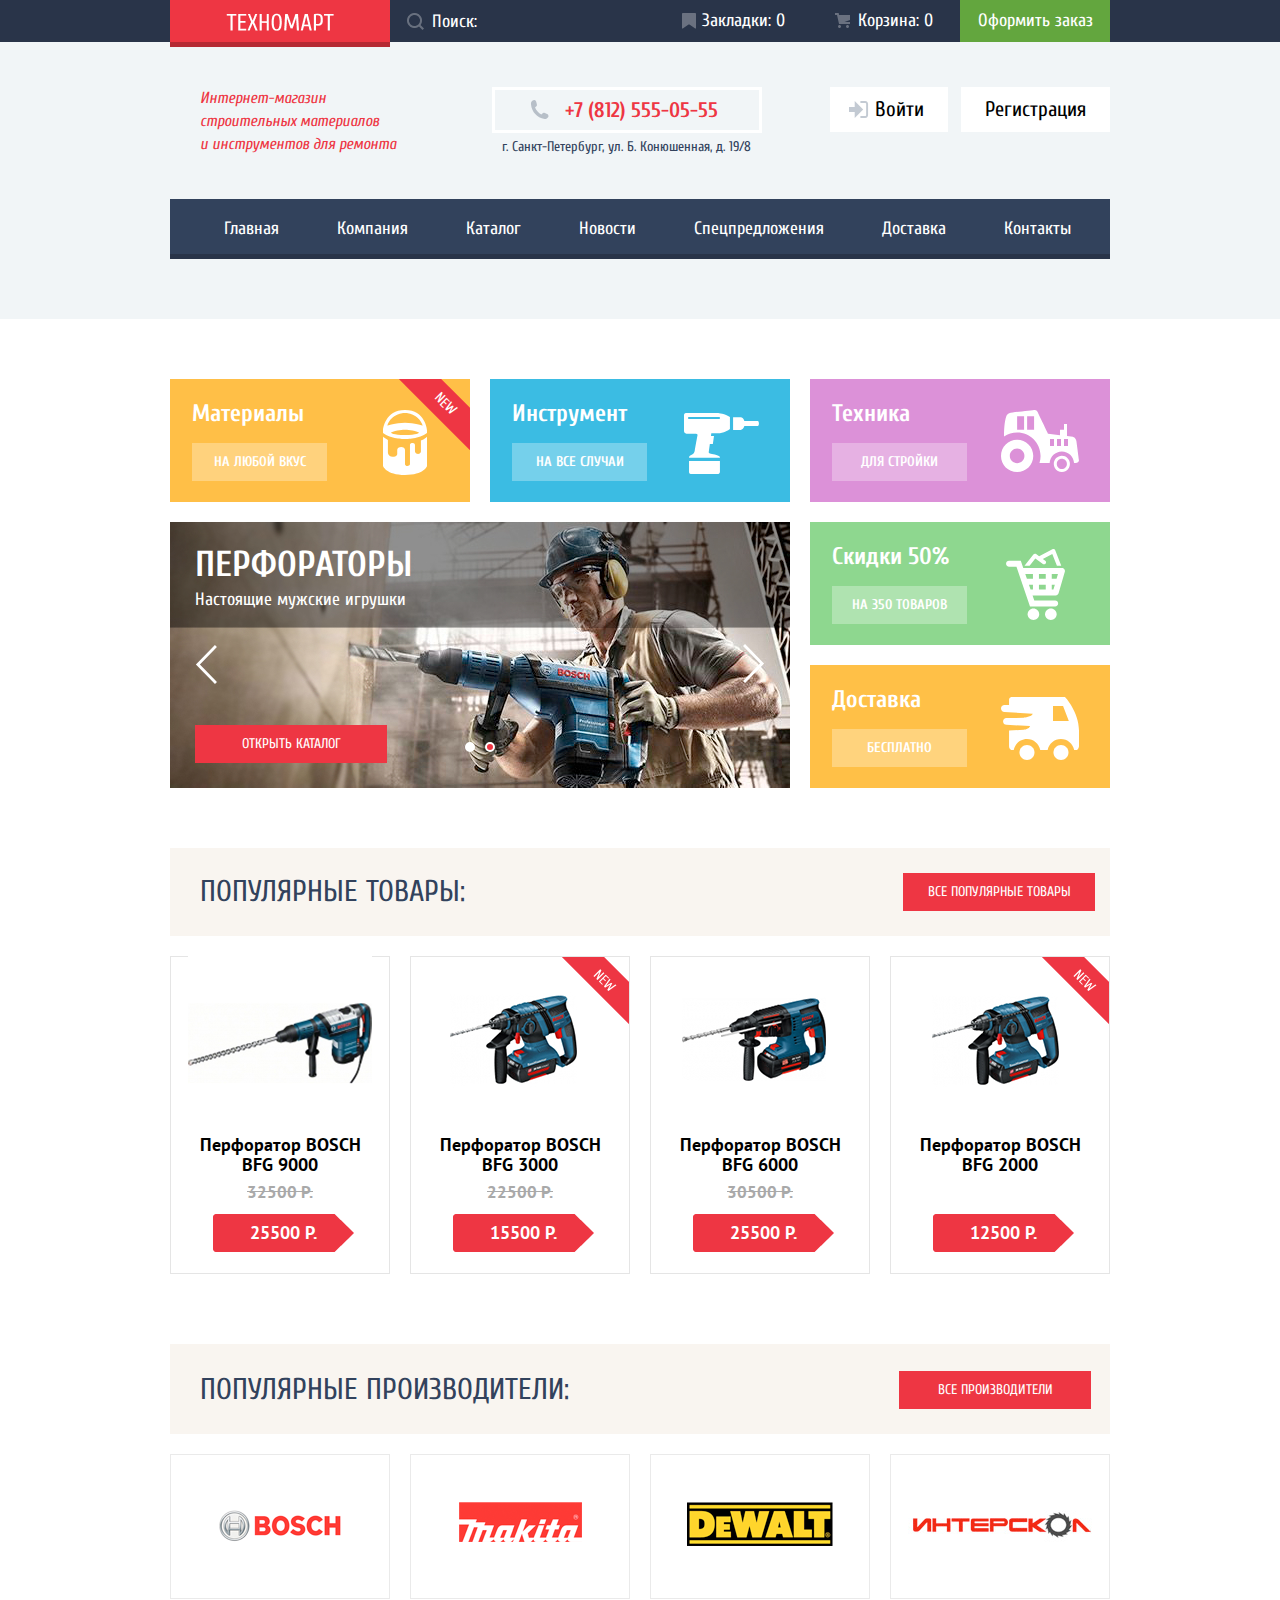
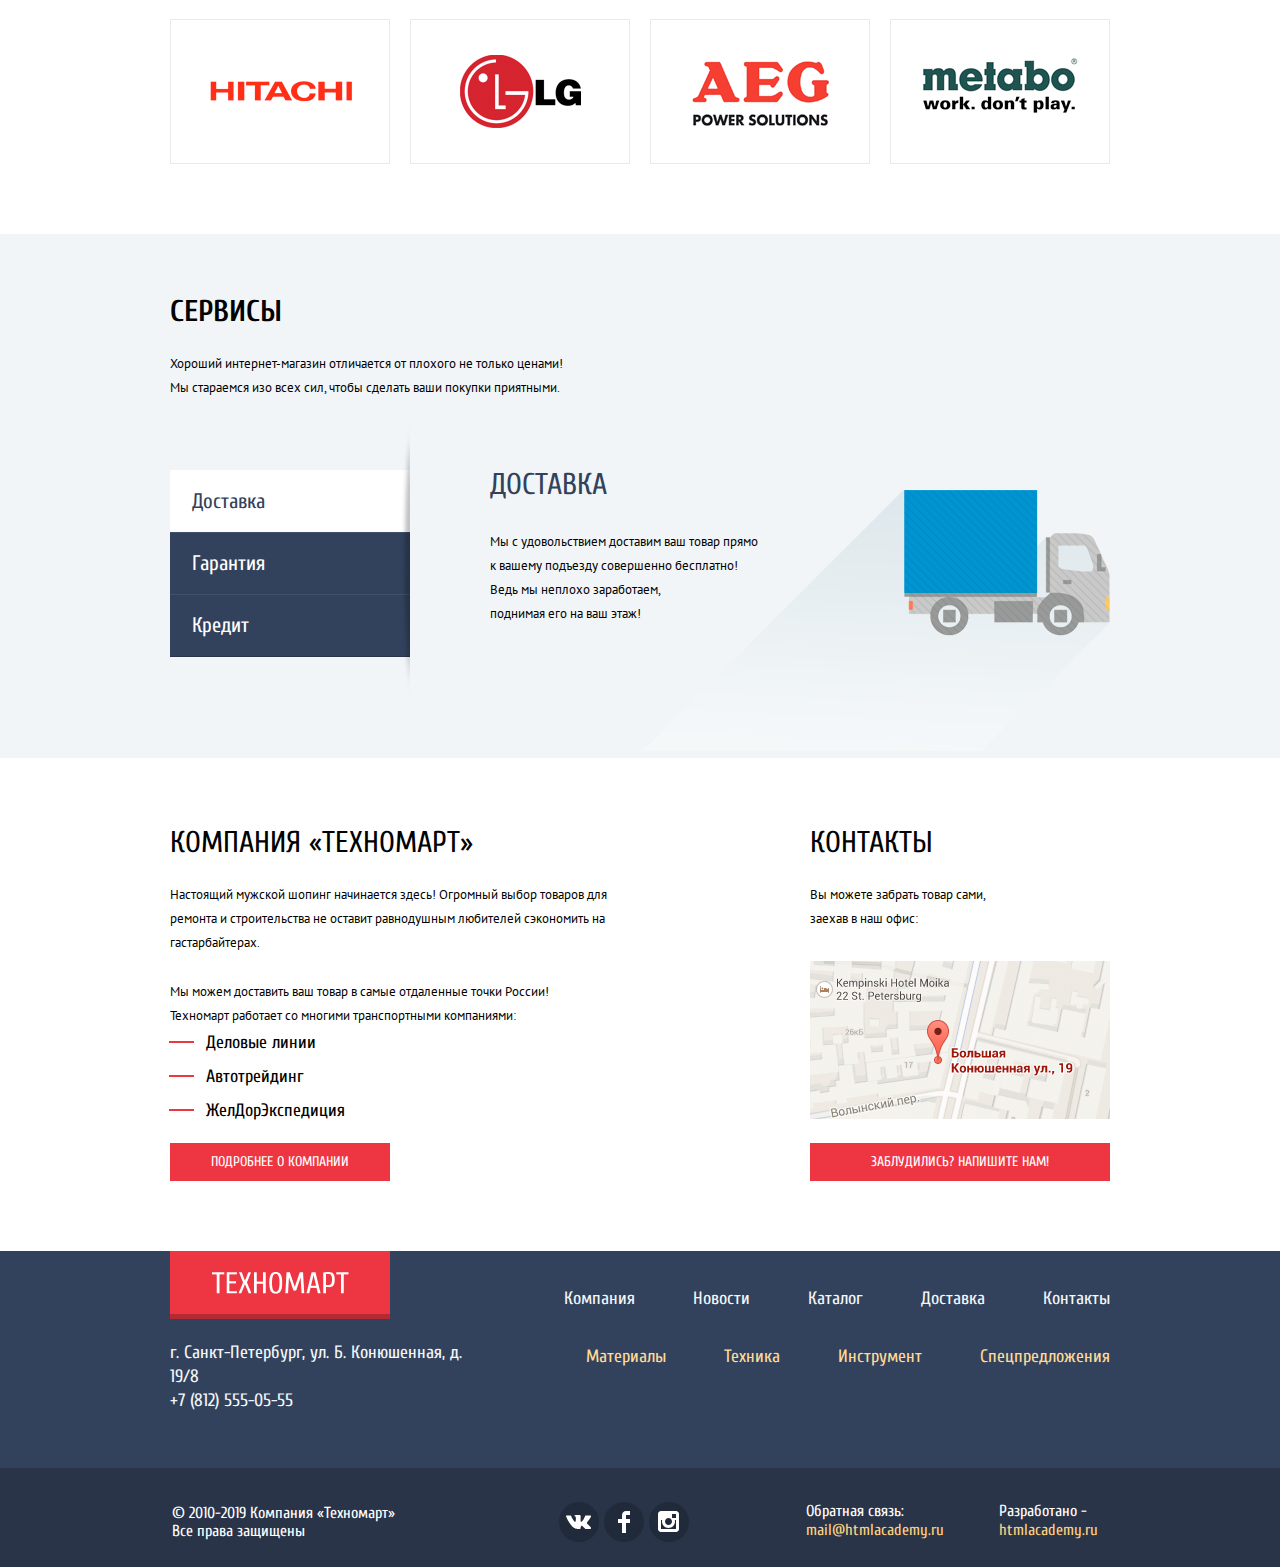
==== commit 06d5ec73: "Правки ПиксельПерфект" ====
--- a/index.html
+++ b/index.html
@@ -106,7 +106,7 @@
           <ul class="catalog">
             <li class="product">
               <div class="product-head">
-                <div class="product-img">
+                <div class="product-img product-img-alt-9000">
                  <img src="img/bfg9000.jpg" width="184" height="164" alt="Фото перфоратора">
                 </div>
                 <div class="product-action">
@@ -122,7 +122,7 @@
             </li>
             <li class="product">
               <div class="product-head">
-                <div class="product-img">
+                <div class="product-img product-img-alt">
                   <img src="img/bfg3000.jpg" width="127" height="112" alt="Фото перфоратора">
                 </div>
                 <div class="product-action">
@@ -139,7 +139,7 @@
             </li>
             <li class="product">
               <div class="product-head">
-                <div class="product-img">
+                <div class="product-img product-img-alt">
                  <img src="img/bfg6000.jpg" width="144" height="128" alt="Фото перфоратора">
                 </div>
                 <div class="product-action">
--- a/css/style.min.css
+++ b/css/style.min.css
@@ -1 +1 @@
-:root{--basic-black:#000;--basic-red:#EE3643;--basic-green-dark:#518534;--basic-green:#63A63E;--basic-semi-grey-dark:#212A3A;--basic-grey-dark:#293449;--basic-grey-light-dark:#32425C;--basic-grey:#3D546F;--basic-grey-semi-light:#405069;--basic-grey-semi-semi-light:#D7DCDE;--basic-grey-light:#C5C5C5;--basic-grey-super-light:#e5e5e5;--basic-grey-extra-ligh:#EAEAEA;--basic-background-dark:#F7F3EC;--basic-background:#F1F5F7;--basic-background-semi-light:#F2F6F8;--basic-background-light:#F3F7F9;--basic-background-extra-light:#f4f4f4;--basic-white:#FFF;--basic-brown:#444;--special-ylellow:#FFBF47;--special-yellowsemilight:#FFC047;--special-yellowlight:#FFD180;--special-yellowextralight:#FFDA96;--special-blue:#3BBCE3;--special-lilac:#DC91D8;--special-greenlight:#8ED78F;--success:#5FBB2D;--warning:#FFBF47;--error:#BA2732;--half-white:rgba(255,255,255,0.5);--half-black:rgba(0,0,0,0.1);--section-h2:#F9F5F0;--old-price:#A9A9A9;--toggle-background:#ababab;--03-black:#b3b3b3}body{font-family:'Cuprum',Arial,sans-serif;width:100%;margin:0;padding:0;background-color:var(--basic-white,#fff);font-size:18px;line-height:24px;font-weight:400;color:var(--basic-black)}a{text-decoration:none}img{max-width:100%;height:auto}*,::before,::after{box-sizing:border-box}.visually-hidden:not(:focus):not(:active),input[type="checkbox"].visually-hidden,input[type="radio"].visually-hidden{position:absolute;width:1px;height:1px;margin:-1px;border:0;padding:0;white-space:nowrap;clip-path:inset(100%);clip:rect(0 0 0 0);overflow:hidden}.container{width:940px;margin:0 auto}.page{height:100%}.page-body{min-height:100%;display:grid;grid-template-rows:min-content 1fr min-content;align-content:start}.header{background-color:var(--basic-background,#F1F5F7);padding:0 0 60px}.top-line{background-color:var(--basic-grey-dark,#293449);padding:0 10px;color:#FFF;height:42px}.top-line a{color:#FFF}.top-line-head{list-style:none;padding:0;display:flex;flex-direction:row;flex-wrap:nowrap;align-items:center;justify-content:space-between}.top-line-head li{height:42px;line-height:42px}.top-line-head li:nth-child(2){flex-grow:1}.top-line a.logo{display:block;width:220px;height:47px;text-align:center;line-height:52px;background-color:var(--basic-red,#EE3643);box-shadow:inset 0 -5px 0 rgba(0,0,0,0.24)}.top-line a.logo:active{background-color:var(--error,#BA2732)}.top-line-search{width:100%;height:42px;border:none;background-image:url(../img/icon-search-grey.png);background-repeat:no-repeat;background-position:17px center;color:var(--basic-white,#fff);padding-left:42px;background-color:var(--basic-grey-dark,#293449)}.top-line-search::placeholder{color:var(--basic-white,#fff)}.top-line-search:hover{background-image:url(../img/icon-search-white.png)}.top-line-search:focus{background-color:var(--basic-white,#fff);background-image:url(../img/icon-search-red.png);color:var(--basic-black,#000);outline:0}.top-line .top-link{display:block;position:relative}.top-line .top-link:active{color:var(--half-white,rgba(255,255,255,0.5))}.bookmark:active,.cart:active{background:var(--basic-black,#000)}.bookmark::before,.cart::before{position:absolute;content:"";background-repeat:no-repeat;background-position:0 0;opacity:.3}.bookmark{padding:0 40px}.bookmark::before{background-image:url(../img/icon-bookmark.svg);width:14px;height:16px;top:13px;left:20px}.cart{padding:0 0 0 33px;width:135px}.cart::before{background-image:url(../img/icon-cart.svg);width:15px;height:15px;top:13px;left:10px}.cart-with-goods{background-color:var(--basic-red)}.bookmark:hover::before,.cart:hover::before{opacity:1}.order{background-color:var(--basic-green,#63A63E);width:150px;text-align:center}.header-box{padding:45px 0 40px;display:flex;flex-direction:row;flex-wrap:nowrap;align-items:start;justify-content:space-between}.header-slogan{font-style:italic;font-size:16px;line-height:23px;color:var(--basic-red,#EE3643);width:197px;margin-left:30px}.header-contact{font-size:14px;line-height:24px;color:var(--basic-grey-light-dark,#32425C);width:270px;text-align:center;margin:0 0 0 45px}.header-contact a{color:var(--basic-red,#EE3643);font-weight:700;font-size:21px;line-height:30px;padding:5px 4px 5px 70px;border:3px solid var(--basic-white,#fff);background-color:var(--basic-background-lignt);display:block;position:relative;text-align:left;margin-bottom:2px}.header-contact a:before{content:"";position:absolute;background-image:url(../img/icon-phone.svg);width:19px;height:19px;left:35px;top:10px}.header-login{width:299px;display:flex;flex-direction:row;flex-wrap:nowrap;justify-content:flex-end}.header-login a{background-color:var(--basic-white,#fff);padding:0 24px;position:relative;font-size:21px;line-height:45px;color:#000;display:inline-block;vertical-align:middle}.header-login a:hover{color:var(--basic-red)}.header-login a:active{color:var(--basic-grey-light)}a.login-link{padding-left:45px;margin-right:10px}.login-link::before{content:"";position:absolute;background-image:url(../img/icon-login-dark.svg);width:20px;height:17px;top:14px;left:19px;opacity:.3}.login-link:hover::before{opacity:1}.login-link:active::before{opacity:.3}.header-account{text-align:center;width:299px}.header-name{font-size:21px;line-height:21px;background-color:var(--basic-white);padding:12px 57px 12px 56px;position:relative}.account-link{display:flex;flex-direction:row;flex-wrap:nowrap;align-items:center;justify-content:space-evenly;margin:7px auto 0;width:230px}.account-link a{font-size:16px;line-height:18px;color:var(--basic-grey-light-dark);margin:0 6px}.account-link a:hover{color:var(--basic-red)}.account-link .dotted{background-color:var(--basic-black);width:6px;height:6px;border-radius:50%}.header-name:active,.account-link a:active{color:var(--basic-grey-light)}a.exit-account{content:"";position:absolute;width:20px;height:17px;background-image:url(../img/icon-logout.svg);background-repeat:no-repeat;background-position:0 0;background-color:inherit;top:14px;right:17px;border:none;cursor:pointer;opacity:.3}.header-name a.accont-name::before{content:"";position:absolute;background-image:url(../img/icon-user.svg);background-repeat:no-repeat;background-position:0 0;width:20px;height:18px;top:13px;left:15px;opacity:.3}.header-name a.accont-name:hover::before,a.exit-account:hover{opacity:1}.nav ul{padding:0 25px;margin:0;list-style:none;display:flex;flex-direction:row;flex-wrap:nowrap;align-items:center;justify-content:space-between;background-color:var(--basic-grey-light-dark);box-shadow:inset 0 -5px 0 var(--basic-grey-dark)}.nav a{color:var(--basic-white);padding:0 29px;display:block;line-height:60px}.nav a:hover{background-color:var(--basic-grey-dark)}.nav a:active{color:var(--basic-grey-light)}.promo-puzzle{margin:60px 0}ul.puzzle{padding:0;margin:0;list-style:none;display:grid;grid-template-columns:repeat(3,1fr);grid-gap:20px;grid-auto-flow:dense}ul.puzzle li{width:300px;height:123px;color:var(--basic-white);position:relative;padding:20px 20px 20px 22px;font-weight:700;font-size:24px;line-height:30px;overflow:hidden;background-repeat:no-repeat}ul.puzzle li.materials{background-color:var(--special-ylellow);background-image:url(../img/icon-1.svg);background-position:213px 31px}ul.puzzle li.tool{background-color:var(--special-blue);background-image:url(../img/icon-2.svg);background-position:194px 34px}ul.puzzle li.tech{background-color:var(--special-lilac);background-image:url(../img/icon-3.svg);background-position:191px 31px}ul.puzzle li.sale{background-color:var(--special-greenlight);background-image:url(../img/icon-4.svg);background-position:196px 26px}ul.puzzle li.delivery{background-color:var(--special-yellowsemilight);background-image:url(../img/icon-5.svg);background-position:191px 32px}ul.puzzle a:not(.slider-button){background-image:url(../img/btn-background.png);width:135px;font-size:14px;line-height:38px;text-align:center;display:block;color:var(--basic-white);text-transform:uppercase;margin-top:14px}.slide{display:none}.slide-current{display:block}ul.puzzle li.slider{width:620px;height:266px;grid-column:span 2;grid-row:span 2;position:relative;padding:0}ul.slider-list{padding:0;margin:0;list-style:none}ul.slider-list li.slider-item{width:620px;height:266px;padding:0;background-color:var(--basic-grey-light)}li.slider-item:first-child{background-image:url(../img/perforatory.jpg)}li.slider-item:nth-child(2){background-image:url(../img/dreli.jpg)}.slider-text{background:rgba(0,0,0,0.25);padding:25px 25px 15px}.slider-text h3{margin:0;font-weight:700;font-size:36px;line-height:36px;text-transform:uppercase}.slider-text span{font-size:18px;line-height:24px;font-weight:400}a.slider-button{width:192px;line-height:38px;font-weight:400;font-size:14px;text-transform:uppercase;position:absolute;bottom:25px;left:25px;display:block;z-index:1}.slider-controls{position:absolute;left:0;right:0;bottom:36px;display:flex;flex-direction:row;justify-content:center;align-items:center}.slider-controls button{width:10px;height:10px;border:2px solid var(--basic-white);background-color:var(--basic-white);border-radius:50%;padding:0;margin:0 10px 0 0;cursor:pointer}.slider-controls .current{background-color:var(--basic-red)}.slider-arrow{position:absolute;top:122px;left:25px;width:570px;display:flex;flex-wrap:nowrap;flex-direction:row;justify-content:space-between}.slider-arrow button{background:none;border:none;padding:0;margin:0;height:40px;width:22px;background-repeat:no-repeat;cursor:pointer}.slider-arrow button:first-child{background-image:url(../img/icon-left.svg)}.slider-arrow button:last-child{background-image:url(../img/icon-right.svg)}span.new-bage{position:absolute;right:-25px;top:10px;background-color:var(--basic-red);transform:rotate(45deg);font-size:14px;line-height:30px;text-transform:uppercase;width:100px;text-align:center;font-weight:400}.popular-goods{margin-bottom:70px}.popular-brand{margin-bottom:50px}.head-main-section{background-color:var(--section-h2);display:flex;flex-direction:row;justify-content:space-between;align-items:center;padding:25px 15px 25px 30px;margin-bottom:20px;flex-wrap:wrap}.popular-brand .head-main-section{padding:27px 19px 25px 30px}.head-main-section h2{padding:0;margin:0;font-weight:400;font-size:30px;line-height:30px;text-transform:uppercase;color:var(--basic-grey-light-dark)}.head-main-section a{font-size:14px;width:192px;display:flex;justify-content:center}ul.brand{padding:0;margin:0;list-style:none;display:flex;flex-direction:row;flex-wrap:wrap;justify-content:space-between;align-items:center}ul.brand li{border:1px solid var(--basic-grey-extra-ligh);width:220px;height:145px;margin:0 0 20px;display:flex;flex-direction:row;flex-wrap:nowrap;align-items:center;justify-content:center}ul.brand img{display:block}li.brand-item:nth-of-type(2) a{margin-top:-10px}li.brand-item:nth-of-type(3) a{margin-top:-5px}li.brand-item:nth-of-type(4) a{margin-top:-15px}li.brand-item:nth-of-type(5) a{margin-left:5px}li.brand-item:last-of-type a{margin-top:-13px}.main-service{background-color:var(--basic-background);padding:40px 0 100px}.main-service h2{font-size:30px;line-height:30px;text-transform:uppercase}.main-service p{font-family:'PT Sans',Arial,sans-serif;font-size:13px;line-height:24px}.tabs{margin-top:70px;display:flex;flex-direction:row;flex-wrap:nowrap;justify-content:start;align-items:start}.tabs-service{display:flex;flex-direction:column;position:relative}.tabs-service::after{content:'';background-image:url(../img/service-shadow.png);background-position:center center;width:10px;height:279px;position:absolute;top:-50px;right:0}.tabs-box{display:flex;flex-direction:row}.tabs-label{width:240px;font-size:21px;line-height:30px;padding:16px 22px;box-shadow:0 1px 0 var(--basic-grey-dark),inset 0 1px 0 var(--basic-grey-semi-light);background-color:var(--basic-grey-light-dark);color:var(--basic-white);cursor:pointer}.tabs-label:hover{background-color:var(--basic-grey-dark)}.tabs-label:active,.tabs-item:checked + label.tabs-label{background-color:var(--basic-white);color:var(--basic-grey-light-dark);box-shadow:none}.tabs-slide{display:none;top:0;left:320px;width:620px;height:285px;position:absolute;background-repeat:no-repeat;background-position:right 20px}.tabs-item:nth-of-type(1):checked ~ .tabs-slide:nth-of-type(1),.tabs-item:nth-of-type(2):checked ~ .tabs-slide:nth-of-type(2),.tabs-item:nth-of-type(3):checked ~ .tabs-slide:nth-of-type(3){display:block}.tabs-box:nth-of-type(1) .tabs-slide{background-image:url(../img/blue-car.png)}.tabs-box:nth-of-type(2) .tabs-slide{background-image:url(../img/yellow-ribbon.png)}.tabs-box:nth-of-type(3) .tabs-slide{background-image:url(../img/green-money.png)}.tabs-slide a{width:212px;border-radius:5px}.tabs-slide h3{font-weight:400;font-size:30px;line-height:30px;text-transform:uppercase;margin:0;color:var(--basic-grey-light-dark)}.tabs-slide p{font-size:13px;line-height:24px;font-family:'PT Sans',Arial,sans-serif;width:315px;margin-top:30px}.main-info{display:flex;flex-direction:row;align-items:flex-start;justify-content:space-between;padding:45px 0;position:relative}.main-info section:first-child{max-width:478px}.main-info section:nth-child(2){width:300px}.main-info p{font-family:'PT Sans',Arial,sans-serif;font-size:13px;line-height:24px;padding:0 0 12px}.main-info p:nth-of-type(2){margin:0;padding:0}.main-info h2{font-size:30px;line-height:30px;font-weight:400;text-transform:uppercase}.transport{list-style:none;margin:3px 0 0;padding:0 0 0 36px}.transport li{font-size:18px;line-height:24px;margin-bottom:10px;position:relative}.transport li::before{content:"";position:absolute;background-image:url(../img/red-line.png);background-repeat:no-repeat;background-position:0 0;width:25px;height:2px;left:-37px;top:10px}.info-link{background-color:var(--basic-red);color:var(--basic-white);text-align:center;text-transform:uppercase;line-height:38px;display:inherit;cursor:pointer;border:none;width:100%;font-family:'Cuprum',Arial,sans-serif;font-size:14px}.info-link:active{background-color:var(--error)}a.more-about{width:220px;margin:20px 0 0}.map-small{margin-top:8px}.wrap{padding:21px 0 59px}.breadcrumbs{margin:0;padding:0;list-style:none;display:flex;flex-direction:row;flex-wrap:nowrap;align-items:center}.breadcrumbs li{padding:0 25px 0 15px;position:relative}.breadcrumbs li:first-of-type{padding-left:0}.breadcrumbs li::before{content:"";position:absolute;width:8px;height:12px;background-image:url(../img/icon-right-small.svg);background-repeat:no-repeat;right:-1px;top:5px}.home{width:14px;height:12px;background-image:url(../img/icon-home.svg);background-repeat:no-repeat;display:block}.breadcrumbs li:first-child::before{top:1px;right:2px}.breadcrumbs li:last-child{padding-left:19px}.breadcrumbs li:last-child:before{background-image:none}.breadcrumbs li,.breadcrumbs a,.breadcrumbs a:active,.breadcrumbs a:focus,.breadcrumbs a:hover{color:var(--basic-black);font-size:13px;line-height:20px;text-transform:uppercase;font-family:'PT Sans',Arial,sans-serif}.inner{display:flex;flex-direction:row;flex-wrap:wrap}.catalog-title{margin:20px 0;font-size:30px;line-height:30px;text-transform:uppercase;color:var(--basic-grey-light-dark);background-color:var(--basic-background-semi-light);padding:29px 0 30px 29px;width:100%;letter-spacing:-.9px}.side-filter{width:220px}.side-filter h2{background-color:var(--basic-background-dark);font-size:13px;line-height:18px;font-family:'PT Sans',Arial,sans-serif;padding:10px 20px;margin:0;-webkit-border-radius:5px;border-radius:5px;text-transform:uppercase}.side-filter .widget{border-top:1px solid var(--half-black);padding:15px 0 0;margin:0 0 25px}.side-filter .widget:first-of-type{border:none}.side-filter .widget-title{font-family:'PT Sans',Arial,sans-serif;font-weight:700;font-size:17px;line-height:30px;text-transform:uppercase}.range-controls{background-color:var(--basic-background-dark);height:80px;-webkit-border-radius:5px;border-radius:5px;margin:10px 0;padding:37px 20px 0;position:relative}.range-controls .scale{height:2px;background-color:var(--basic-grey-semi-semi-light)}.range-controls .bar{width:160px;height:2px;background-color:var(--success)}.range-controls .toggle{width:4px;height:4px;padding:0;border:8px solid var(--basic-white);background-color:var(--toggle-background);box-sizing:content-box;border-radius:50%;box-shadow:0 2px 1px 0 var(--toggle-background);position:absolute;top:27px;left:0;cursor:pointer}.range-controls .toggle-min{left:18px}.range-controls .toggle-max{left:160px}.price-controls{display:flex;justify-content:space-between;align-items:center}.price-controls label{text-transform:uppercase;font-family:'PT Sans',Arial,sans-serif;font-size:17px;line-height:18px}.price-controls input{font-family:inherit;font-size:inherit;background-color:var(--basic-background-dark);width:95px;height:38px;text-align:center;border:none;border-radius:5px;padding-left:15px}.separator{color:var(--basic-brown);font-size:16px;line-height:18px}.form-filter ul{margin:0;padding:0;list-style:none;line-height:23px}.filter-option{margin:16px 0;padding:0 0 0 35px}.filter-option:last-of-type{margin-bottom:8px}.filter-option label{font-family:'PT Sans',Arial,sans-serif;font-size:15px;text-transform:uppercase;position:relative;display:block;cursor:pointer;user-select:none}.filter-radio{margin:20px 0}.filter-radio:last-of-type{margin-bottom:15px}.filter-input:focus + label{outline:auto}.filter-input-checkbox + label::before{content:"";position:absolute;left:-35px;top:0;width:27px;height:23px;background-image:url(../img/icon-checkbox.svg);background-position:bottom right;background-repeat:no-repeat;opacity:.7}.filter-input-checkbox:checked + label::after{content:"";position:absolute;left:-35px;top:0;width:27px;height:23px;background-image:url(../img/icon-checkbox.svg);background-position:0 0;background-repeat:no-repeat;opacity:.7}.filter-input-radio + label::before{content:"";position:absolute;left:-35px;top:0;width:25px;height:26px;background-image:url(../img/icon-radio.svg);background-position:bottom right;background-repeat:no-repeat;opacity:.7}.filter-input-radio:checked + label::after{content:"";position:absolute;left:-35px;top:0;width:26px;height:26px;background-image:url(../img/icon-radio.svg);background-position:0 0;background-repeat:no-repeat;opacity:.7}.filter-input-checkbox:hover + label::before,.filter-input-checkbox:checked:hover + label::after,.filter-input-radio:hover + label::before,.filter-input-radio:checked:hover + label::after{opacity:1}.filter-input-checkbox:checked + label::before,.filter-input-radio:checked + label::before{background-image:none}.disabled label{opacity:.4}.form-filter button{font-size:13px;line-height:18px;font-family:'PT Sans',Arial,sans-serif;background:transparent;border:1px solid var(--basic-grey-super-light);text-transform:uppercase;width:100%;padding:10px;cursor:pointer;margin:12px 0 0}.content{margin-left:20px;width:700px}.sort{background-color:var(--basic-background-dark);padding:10px 20px;display:flex;flex-direction:row;flex-wrap:nowrap;justify-content:space-between;align-items:center;margin:0 0 28px;border-radius:5px}.sort h2,label.sort-label{font-size:13px;line-height:18px;font-family:'PT Sans',Arial,sans-serif;margin:0;padding:0;text-transform:uppercase}.sort h2{width:200px}.sort-by form{display:flex;flex-direction:row;justify-content:space-between;width:440px}label.sort-label{cursor:pointer;border-bottom:1px dotted var(--basic-red);color:var(--03-black)}label.sort-label:nth-of-type(2){margin-left:30px}label.sort-label:nth-of-type(3){margin-left:20px}label.sort-label:hover{border-bottom:1px solid var(--basic-red);color:var(--basic-black)}input[name="sort"]:checked + label.sort-label,label.sort-label:active{color:var(--basic-red);border:none}.sort-direction{display:flex;flex-direction:row;align-items:center}.sort-direction label{cursor:pointer;background-repeat:no-repeat;width:0;height:0;border-left:5px solid transparent;border-right:5px solid transparent}.sort-direction label:first-of-type{margin-right:20px;border-bottom:10px solid var(--03-black)}.sort-direction label:last-of-type{border-top:10px solid var(--03-black)}input[name="sort-direction"]:checked + label.direction{border-color:var(--basic-red);border-left:5px solid transparent;border-right:5px solid transparent}.sort-direction label:hover{border-color:var(--basic-black);border-left:5px solid transparent;border-right:5px solid transparent}.catalog{margin:0;padding:0;list-style:none;display:grid;grid-gap:18px 20px;grid-template-columns:repeat(3,1fr)}.popular-goods .catalog{grid-template-columns:repeat(4,1fr)}.product{width:220px;position:relative;box-sizing:border-box;text-align:center;padding:0 17px 21px;border:1px solid var(--basic-grey-super-light)}.product-head{width:100%;height:170px;display:flex;flex-direction:column;align-items:center;justify-content:center;margin:0 auto}.product-img{background-color:var(--basic-white)}.product-action{display:none;margin-top:-35px}.product-action a{font-size:14px;line-height:38px;text-transform:uppercase;align-items:center;width:135px;height:38px;display:block;margin:21px auto 0}.product-action a:first-of-type{background-color:var(--basic-green);box-shadow:inset 0 -3px 0 #367315;border-radius:2px;color:var(--basic-white);position:relative;padding-left:10px}.product-action a:first-of-type:hover{background-color:var(--success)}.product-action a:first-of-type:active{background-color:var(--basic-green-dark)}.product-action a:first-of-type::before{content:"";position:absolute;background-image:url(../img/icon-cart.svg);background-repeat:no-repeat;width:15px;height:15px;left:30px;top:10px;opacity:.3}.product-action a:nth-of-type(2){color:var(--basic-grey-light-dark);border:3px solid var(--basic-green);box-sizing:border-box;border-radius:2px;margin:10px auto 0;line-height:32px}.product-action a:nth-of-type(2):hover{border-color:var(--basic-grey-light-dark)}.product-action a:nth-of-type(2):active{opacity:.5}.product:hover{box-shadow:0 4px 20px rgba(0,0,0,0.15)}.product:hover .product-img{display:none}.product:hover .product-action{display:block}.product:focus-within .product-img{display:none}.product-footer{font-family:'PT Sans',Arial,sans-serif;font-weight:700;margin-top:8px}.product-title{font-size:18px;line-height:20px;display:block;margin-bottom:8px;color:var(--basic-black)}.old-price{height:18px;font-size:17px;line-height:18px;text-transform:uppercase;color:var(--old-price);text-decoration-line:line-through;display:block;margin-bottom:13px}.actual-price{background-image:url(../img/red-button.png);background-position:center center;background-repeat:no-repeat;background-size:141px 38px;width:141px;height:38px;margin:0 auto 0 25px;line-height:38px;color:var(--basic-white)}.catalog-new{position:absolute;background-image:url(../img/catalog-new.png);background-repeat:no-repeat;background-position:center center;top:0;right:0;background-size:70px 70px;width:70px;height:70px;z-index:10}.pagination{margin:46px 0 0}.pagination ul{padding:0;margin:0;list-style:none;display:flex;flex-direction:row;flex-wrap:wrap;align-items:center}.pagination a{border:1px solid var(--basic-grey-super-light);padding:0 15px;display:block;margin-right:10px;color:var(--basic-black);font-size:13px;line-height:38px;font-family:'PT Sans',Arial,sans-serif;border-radius:2px;text-transform:uppercase}.pagination a.pagination-next{padding:0 30px}.pagination a:hover{border-color:var(--basic-grey-light)}.pagination a:active{border-color:var(--basic-red)}.pagination a.current{background-color:var(--basic-red);color:var(--basic-white)}.catalog-description{background-color:var(--basic-background);padding:38px 10px 58px}.catalog-description h2{font-size:30px;line-height:30px}.catalog-description p{font-family:'PT Sans',Arial,sans-serif;font-size:13px;line-height:24px}.footer{background-color:var(--basic-grey-light-dark);color:var(--basic-background-light)}.footer a{color:var(--basic-background-light)}.footer ul{list-style:none}.footer-top{display:flex;flex-direction:row;flex-wrap:nowrap;justify-content:space-between;align-items:flex-start;padding-bottom:54px}.footer-left{max-width:324px}.footer-left img{display:block;margin-bottom:22px}.footer-right{margin-top:19px}.footer-right ul{display:flex;flex-wrap:wrap;flex-direction:row;justify-content:flex-end;align-items:center;margin:0;padding:0}.footer-right li{padding:17px 29px}.footer-right li:last-child{padding-right:0}.footer-right a:hover{text-decoration:underline}.footer-right a:active{mix-blend-mode:normal;opacity:.5;text-decoration:none}ul.submenu-gold a{color:var(--special-yellowextralight)}.footer-bottom{background-color:var(--basic-grey-dark);padding:25px 0;color:var(--basic-white)}.footer-bottom-box{display:flex;flex-direction:row;flex-wrap:nowrap;align-items:center;justify-content:space-between}.copyright{font-size:16px;line-height:18px}.social{margin:15px 0 0 90px}.social a{width:40px;height:40px;border-radius:50%;background-color:var(--basic-semi-grey-dark);background-repeat:no-repeat;background-position:center center;display:inline-block;vertical-align:middle}.social a:first-child{background-image:url(../img/icon-vk.svg)}.social a:nth-child(2){background-image:url(../img/icon-fb.svg)}.social a:nth-child(3){background-image:url(../img/icon-insta.svg)}.social a:hover{background-color:var(--basic-red)}.credit{font-size:16px;line-height:18px;margin:0 12px 0 0}.credit li{display:inline-block;vertical-align:middle}.credit li:first-child{margin-right:51px}.credit a{color:var(--special-yellowlight)}.credit a:hover{text-decoration:underline}.credit a:active{color:var(--basic-red);text-decoration:none}.popup{display:none;border-top:4px solid var(--basic-red);box-shadow:0 4px 20px rgba(0,0,0,0.15);background-color:var(--basic-white);z-index:10}.popup-show{display:block;animation:bounce .6s}.popup-error{animation:shake .6s}.big-map{position:fixed;width:943px;height:449px;left:50%;top:50%;margin:-250px 0 0 -470px}.popup .popup-close{position:absolute;border:#ffdead;background:none;top:17px;right:10px;outline:none;cursor:pointer}.write-us{position:fixed;width:620px;height:430px;left:50%;margin-left:-310px;top:50%;margin-top:-215px}.popup-write-box{display:flex;flex-direction:row;flex-wrap:wrap;width:460px;justify-content:space-between;align-items:start;margin:46px auto 0}.write-us label{font-size:18px;line-height:24px}.write-us label:last-child{margin-top:13px}.write-us input{display:block;background:var(--basic-white);border:2px solid var(--basic-grey-light);border-radius:2px;padding:7px 8px 7px 12px;width:220px;height:38px;margin-top:11px;outline:none}.write-us input::placeholder,.write-us textarea::placeholder{font-size:13px;line-height:20px;font-family:'PT Sans',Arial,sans-serif;color:var(--old-price)}.write-us textarea{display:block;width:460px;height:114px;background:var(--basic-white);border:2px solid var(--basic-grey-light);border-radius:2px;padding:7px 12px;outline:none;margin-top:11px}.write-us input:focus,.write-us input:active,.write-us textarea:focus,.write-us textarea:active{border-color:var(--basic-green)}.popup-bottom{background-color:var(--basic-background-extra-light);padding:37px 80px;position:absolute;bottom:0;width:100%}.cart-add{position:fixed;width:620px;height:282px;top:50%;margin-top:-141px;left:50%;margin-left:-310px;z-index:11}.cart-text{font-size:24px;line-height:66px;text-align:center;font-weight:700;background-image:url(../img/icon-mark.svg);background-repeat:no-repeat;background-size:66px 66px;background-position:81px center;margin-top:55px}.cart-add-box{display:flex;justify-content:center;flex-wrap:nowrap}.cart-add-box a{width:192px;font-size:14px;line-height:38px;text-align:center;display:block;margin-right:10px}.cart-add-box button{font-size:14px;width:192px;height:38px;border:none;background-color:var(--basic-white);cursor:pointer;outline:none;text-transform:uppercase}.cart-add-box button:active{background-color:var(--basic-grey-light)}@keyframes bounce{0%{transform:translateY(-2000px)}70%{transform:translateY(30px)}90%{transform:translateY(-10px)}100%{transform:translateY(0)}}
+:root{--basic-black:#000;--basic-red:#EE3643;--basic-green-dark:#518534;--basic-green:#63A63E;--basic-semi-grey-dark:#212A3A;--basic-grey-dark:#293449;--basic-grey-light-dark:#32425C;--basic-grey:#3D546F;--basic-grey-semi-light:#405069;--basic-grey-semi-semi-light:#D7DCDE;--basic-grey-light:#C5C5C5;--basic-grey-super-light:#e5e5e5;--basic-grey-extra-ligh:#EAEAEA;--basic-background-dark:#F7F3EC;--basic-background:#F1F5F7;--basic-background-semi-light:#F2F6F8;--basic-background-light:#F3F7F9;--basic-background-extra-light:#f4f4f4;--basic-white:#FFF;--basic-brown:#444;--special-ylellow:#FFBF47;--special-yellowsemilight:#FFC047;--special-yellowlight:#FFD180;--special-yellowextralight:#FFDA96;--special-blue:#3BBCE3;--special-lilac:#DC91D8;--special-greenlight:#8ED78F;--success:#5FBB2D;--warning:#FFBF47;--error:#BA2732;--half-white:rgba(255,255,255,0.5);--half-black:rgba(0,0,0,0.1);--section-h2:#F9F5F0;--old-price:#A9A9A9;--toggle-background:#ababab;--03-black:#b3b3b3}body{font-family:'Cuprum',Arial,sans-serif;width:100%;margin:0;padding:0;background-color:var(--basic-white,#fff);font-size:18px;line-height:24px;font-weight:400;color:var(--basic-black)}a{text-decoration:none}img{max-width:100%;height:auto}*,::before,::after{box-sizing:border-box}.visually-hidden:not(:focus):not(:active),input[type="checkbox"].visually-hidden,input[type="radio"].visually-hidden{position:absolute;width:1px;height:1px;margin:-1px;border:0;padding:0;white-space:nowrap;clip-path:inset(100%);clip:rect(0 0 0 0);overflow:hidden}.container{width:940px;margin:0 auto}.page{height:100%}.page-body{min-height:100%;display:grid;grid-template-rows:min-content 1fr min-content;align-content:start}.header{background-color:var(--basic-background,#F1F5F7);padding:0 0 60px}.top-line{background-color:var(--basic-grey-dark,#293449);padding:0 10px;color:var(--basic-white);height:42px}.top-line a{color:var(--basic-white)}.top-line-head{list-style:none;padding:0;display:flex;flex-direction:row;flex-wrap:nowrap;align-items:center;justify-content:space-between}.top-line-head li{height:42px;line-height:42px}.top-line-head li:nth-child(2){flex-grow:1}.top-line a.logo{display:block;width:220px;height:47px;text-align:center;line-height:52px;background-color:var(--basic-red,#EE3643);box-shadow:inset 0 -5px 0 rgba(0,0,0,0.24)}.top-line a.logo:active{background-color:var(--error,#BA2732)}.top-line-search{width:100%;height:42px;border:none;background-image:url(../img/icon-search-grey.png);background-repeat:no-repeat;background-position:17px center;color:var(--basic-white,#fff);padding-left:42px;background-color:var(--basic-grey-dark,#293449)}.top-line-search::placeholder{color:var(--basic-white,#fff)}.top-line-search:hover{background-image:url(../img/icon-search-white.png)}.top-line-search:focus{background-color:var(--basic-white,#fff);background-image:url(../img/icon-search-red.png);color:var(--basic-black,#000);outline:0}.top-line .top-link{display:block;position:relative}.top-line .top-link:active{color:var(--half-white,rgba(255,255,255,0.5))}.bookmark:active,.cart:active{background:var(--basic-black,#000)}.bookmark::before,.cart::before{position:absolute;content:"";background-repeat:no-repeat;background-position:0 0;opacity:.3}.bookmark{padding:0 40px}.bookmark::before{background-image:url(../img/icon-bookmark.svg);width:14px;height:16px;top:13px;left:20px}.cart{padding:0 0 0 33px;width:135px}.cart::before{background-image:url(../img/icon-cart.svg);width:15px;height:15px;top:13px;left:10px}.cart-with-goods{background-color:var(--basic-red)}.bookmark:hover::before,.cart:hover::before{opacity:1}.order{background-color:var(--basic-green,#63A63E);width:150px;text-align:center}.header-box{padding:45px 0 40px;display:flex;flex-direction:row;flex-wrap:nowrap;align-items:start;justify-content:space-between}.header-slogan{font-style:italic;font-size:16px;line-height:23px;color:var(--basic-red,#EE3643);width:197px;margin-left:30px}.header-contact{font-size:14px;line-height:24px;color:var(--basic-grey-light-dark,#32425C);width:270px;text-align:center;margin:0 0 0 45px}.header-contact a{color:var(--basic-red,#EE3643);font-weight:700;font-size:21px;line-height:30px;padding:5px 4px 5px 70px;border:3px solid var(--basic-white,#fff);background-color:var(--basic-background-lignt);display:block;position:relative;text-align:left;margin-bottom:2px}.header-contact a:before{content:"";position:absolute;background-image:url(../img/icon-phone.svg);width:19px;height:19px;left:35px;top:10px}.header-login{width:299px;display:flex;flex-direction:row;flex-wrap:nowrap;justify-content:flex-end}.header-login a{background-color:var(--basic-white,#fff);padding:0 24px;position:relative;font-size:21px;line-height:45px;color:var(--basic-black);display:inline-block;vertical-align:middle}.header-login a:hover{color:var(--basic-red)}.header-login a:active{color:var(--basic-grey-light)}a.login-link{padding-left:45px;margin-right:13px}.login-link::before{content:"";position:absolute;background-image:url(../img/icon-login-dark.svg);width:20px;height:17px;top:14px;left:19px;opacity:.3}.login-link:hover::before{opacity:1}.login-link:active::before{opacity:.3}.header-account{text-align:center;width:299px}.header-name{font-size:21px;line-height:21px;background-color:var(--basic-white);padding:12px 57px 12px 56px;position:relative}.account-link{display:flex;flex-direction:row;flex-wrap:nowrap;align-items:center;justify-content:space-evenly;margin:7px auto 0;width:230px}.account-link a{font-size:16px;line-height:18px;color:var(--basic-grey-light-dark);margin:0 6px}.account-link a:hover{color:var(--basic-red)}.account-link .dotted{background-color:var(--basic-black);width:6px;height:6px;border-radius:50%}a.exit-account{content:"";position:absolute;width:20px;height:17px;background-image:url(../img/icon-logout.svg);background-repeat:no-repeat;background-position:0 0;background-color:inherit;top:14px;right:17px;border:none;cursor:pointer;opacity:.3}a.accont-name{color:var(--basic-black)}a.accont-name::before{content:"";position:absolute;background-image:url(../img/icon-user.svg);background-repeat:no-repeat;background-position:0 0;width:20px;height:18px;top:13px;left:15px;opacity:.3}a.accont-name:hover::before,a.exit-account:hover{opacity:1}.header-name:active,.account-link a:active,a.accont-name:active{color:var(--basic-grey-light)}a.accont-name:active::before{opacity:.3}.nav ul{padding:0 25px;margin:0;list-style:none;display:flex;flex-direction:row;flex-wrap:nowrap;align-items:center;justify-content:space-between;background-color:var(--basic-grey-light-dark);box-shadow:inset 0 -5px 0 var(--basic-grey-dark)}.nav a{color:var(--basic-white);padding:0 29px;display:block;line-height:60px}.nav a:hover{background-color:var(--basic-grey-dark)}.nav a:active{color:var(--basic-grey-light)}.promo-puzzle{margin:60px 0}ul.puzzle{padding:0;margin:0;list-style:none;display:grid;grid-template-columns:repeat(3,1fr);grid-gap:20px;grid-auto-flow:dense}ul.puzzle li{width:300px;height:123px;color:var(--basic-white);position:relative;padding:20px 20px 20px 22px;font-weight:700;font-size:24px;line-height:30px;overflow:hidden;background-repeat:no-repeat}ul.puzzle li.materials{background-color:var(--special-ylellow);background-image:url(../img/icon-1.svg);background-position:213px 31px}ul.puzzle li.tool{background-color:var(--special-blue);background-image:url(../img/icon-2.svg);background-position:194px 34px}ul.puzzle li.tech{background-color:var(--special-lilac);background-image:url(../img/icon-3.svg);background-position:191px 31px}ul.puzzle li.sale{background-color:var(--special-greenlight);background-image:url(../img/icon-4.svg);background-position:196px 26px}ul.puzzle li.delivery{background-color:var(--special-yellowsemilight);background-image:url(../img/icon-5.svg);background-position:191px 32px}ul.puzzle a:not(.slider-button){background-image:url(../img/btn-background.png);width:135px;font-size:14px;line-height:38px;text-align:center;display:block;color:var(--basic-white);text-transform:uppercase;margin-top:14px}.slide{display:none}.slide-current{display:block}ul.puzzle li.slider{width:620px;height:266px;grid-column:span 2;grid-row:span 2;position:relative;padding:0}ul.slider-list{padding:0;margin:0;list-style:none}ul.slider-list li.slider-item{width:620px;height:266px;padding:0;background-color:var(--basic-grey-light)}li.slider-item:first-child{background-image:url(../img/perforatory.jpg)}li.slider-item:nth-child(2){background-image:url(../img/dreli.jpg)}.slider-text{background:rgba(0,0,0,0.25);padding:25px 25px 15px}.slider-text h3{margin:0;font-weight:700;font-size:36px;line-height:36px;text-transform:uppercase}.slider-text span{font-size:18px;line-height:24px;font-weight:400}a.slider-button{width:192px;line-height:38px;font-weight:400;font-size:14px;text-transform:uppercase;position:absolute;bottom:25px;left:25px;display:block;z-index:1}.slider-controls{position:absolute;left:0;right:0;bottom:36px;display:flex;flex-direction:row;justify-content:center;align-items:center}.slider-controls button{width:10px;height:10px;border:2px solid var(--basic-white);background-color:var(--basic-white);border-radius:50%;padding:0;margin:0 5px;cursor:pointer}.slider-controls .current{background-color:var(--basic-red)}.slider-arrow{position:absolute;top:122px;left:25px;width:570px;display:flex;flex-wrap:nowrap;flex-direction:row;justify-content:space-between}.slider-arrow button{background:none;border:none;padding:0;margin:0;height:40px;width:22px;background-repeat:no-repeat;cursor:pointer}.slider-arrow button:first-child{background-image:url(../img/icon-left.svg)}.slider-arrow button:last-child{background-image:url(../img/icon-right.svg)}span.new-bage{position:absolute;right:-25px;top:10px;background-color:var(--basic-red);transform:rotate(45deg);font-size:14px;line-height:30px;text-transform:uppercase;width:100px;text-align:center;font-weight:400}.popular-goods{margin-bottom:70px}.popular-brand{margin-bottom:50px}.head-main-section{background-color:var(--section-h2);display:flex;flex-direction:row;justify-content:space-between;align-items:center;padding:25px 15px 25px 30px;margin-bottom:20px;flex-wrap:wrap}.popular-brand .head-main-section{padding:27px 19px 25px 30px}.head-main-section h2{padding:0;margin:0;font-weight:400;font-size:30px;line-height:30px;text-transform:uppercase;color:var(--basic-grey-light-dark)}.head-main-section a{font-size:14px;width:192px;display:flex;justify-content:center}ul.brand{padding:0;margin:0;list-style:none;display:flex;flex-direction:row;flex-wrap:wrap;justify-content:space-between;align-items:center}ul.brand li{border:1px solid var(--basic-grey-extra-ligh);width:220px;height:145px;margin:0 0 20px;display:flex;flex-direction:row;flex-wrap:nowrap;align-items:center;justify-content:center}ul.brand img{display:block}li.brand-item:nth-of-type(2) a{margin-top:-10px}li.brand-item:nth-of-type(3) a{margin-top:-5px}li.brand-item:nth-of-type(4) a{margin-top:-15px}li.brand-item:nth-of-type(5) a{margin-left:5px}li.brand-item:last-of-type a{margin-top:-13px}.main-service{background-color:var(--basic-background);padding:38px 0 102px}.main-service h2{font-size:30px;line-height:30px;text-transform:uppercase}.main-service p{font-family:'PT Sans',Arial,sans-serif;font-size:13px;line-height:24px}.tabs{margin-top:70px;display:flex;flex-direction:row;flex-wrap:nowrap;justify-content:start;align-items:start}.tabs-service{display:flex;flex-direction:column;position:relative}.tabs-service::after{content:'';background-image:url(../img/service-shadow.png);background-position:center center;width:10px;height:279px;position:absolute;top:-50px;right:0}.tabs-box{display:flex;flex-direction:row}.tabs-label{width:240px;font-size:21px;line-height:30px;padding:16px 22px;box-shadow:0 1px 0 var(--basic-grey-dark),inset 0 1px 0 var(--basic-grey-semi-light);background-color:var(--basic-grey-light-dark);color:var(--basic-white);cursor:pointer}.tabs-label:hover{background-color:var(--basic-grey-dark)}.tabs-label:active,.tabs-item:checked + label.tabs-label{background-color:var(--basic-white);color:var(--basic-grey-light-dark);box-shadow:none}.tabs-slide{display:none;top:0;left:320px;width:620px;height:285px;position:absolute;background-repeat:no-repeat;background-position:right 20px}.tabs-item:nth-of-type(1):checked ~ .tabs-slide:nth-of-type(1),.tabs-item:nth-of-type(2):checked ~ .tabs-slide:nth-of-type(2),.tabs-item:nth-of-type(3):checked ~ .tabs-slide:nth-of-type(3){display:block}.tabs-box:nth-of-type(1) .tabs-slide{background-image:url(../img/blue-car.png)}.tabs-box:nth-of-type(2) .tabs-slide{background-image:url(../img/yellow-ribbon.png)}.tabs-box:nth-of-type(3) .tabs-slide{background-image:url(../img/green-money.png)}.tabs-slide a{width:212px;border-radius:5px}.tabs-slide h3{font-weight:400;font-size:30px;line-height:30px;text-transform:uppercase;margin:0;color:var(--basic-grey-light-dark)}.tabs-slide p{font-size:13px;line-height:24px;font-family:'PT Sans',Arial,sans-serif;width:315px;margin-top:30px}.main-info{display:flex;flex-direction:row;align-items:flex-start;justify-content:space-between;padding:45px 0;position:relative}.main-info section:first-child{max-width:478px}.main-info section:nth-child(2){width:300px}.main-info p{font-family:'PT Sans',Arial,sans-serif;font-size:13px;line-height:24px;padding:0 0 12px}.main-info p:nth-of-type(2){margin:0;padding:0}.main-info h2{font-size:30px;line-height:30px;font-weight:400;text-transform:uppercase}.transport{list-style:none;margin:3px 0 0;padding:0 0 0 36px}.transport li{font-size:18px;line-height:24px;margin-bottom:10px;position:relative}.transport li::before{content:"";position:absolute;background-image:url(../img/red-line.png);background-repeat:no-repeat;background-position:0 0;width:25px;height:2px;left:-37px;top:10px}.info-link{background-color:var(--basic-red);color:var(--basic-white);text-align:center;text-transform:uppercase;line-height:38px;display:inherit;cursor:pointer;border:none;width:100%;font-family:'Cuprum',Arial,sans-serif;font-size:14px}.info-link:active{background-color:var(--error)}a.more-about{width:220px;margin:20px 0 0}.map-small{margin:5px 0 3px}.wrap{padding:21px 0 59px}.breadcrumbs{margin:0;padding:0;list-style:none;display:flex;flex-direction:row;flex-wrap:nowrap;align-items:center}.breadcrumbs li{padding:0 25px 0 15px;position:relative}.breadcrumbs li:first-of-type{padding-left:0}.breadcrumbs li::before{content:"";position:absolute;width:8px;height:12px;background-image:url(../img/icon-right-small.svg);background-repeat:no-repeat;right:-1px;top:5px}.home{width:14px;height:12px;background-image:url(../img/icon-home.svg);background-repeat:no-repeat;display:block}.breadcrumbs li:first-child::before{top:1px;right:2px}.breadcrumbs li:last-child{padding-left:19px}.breadcrumbs li:last-child:before{background-image:none}.breadcrumbs li,.breadcrumbs a,.breadcrumbs a:active,.breadcrumbs a:focus,.breadcrumbs a:hover{color:var(--basic-black);font-size:13px;line-height:20px;text-transform:uppercase;font-family:'PT Sans',Arial,sans-serif}.inner{display:flex;flex-direction:row;flex-wrap:wrap}.catalog-title{margin:20px 0;font-size:30px;line-height:30px;text-transform:uppercase;color:var(--basic-grey-light-dark);background-color:var(--basic-background-semi-light);padding:29px 0 30px 29px;width:100%;letter-spacing:-.9px}.side-filter{width:220px}.side-filter h2{background-color:var(--basic-background-dark);font-size:13px;line-height:18px;font-family:'PT Sans',Arial,sans-serif;padding:10px 20px;margin:0;-webkit-border-radius:5px;border-radius:5px;text-transform:uppercase}.side-filter .widget{border-top:1px solid var(--half-black);padding:15px 0 0;margin:0 0 25px}.side-filter .widget:first-of-type{border:none}.side-filter .widget-title{font-family:'PT Sans',Arial,sans-serif;font-weight:700;font-size:17px;line-height:30px;text-transform:uppercase}.range-controls{background-color:var(--basic-background-dark);height:80px;-webkit-border-radius:5px;border-radius:5px;margin:10px 0;padding:37px 20px 0;position:relative}.range-controls .scale{height:2px;background-color:var(--basic-grey-semi-semi-light)}.range-controls .bar{width:160px;height:2px;background-color:var(--success)}.range-controls .toggle{width:4px;height:4px;padding:0;border:8px solid var(--basic-white);background-color:var(--toggle-background);box-sizing:content-box;border-radius:50%;box-shadow:0 2px 1px 0 var(--toggle-background);position:absolute;top:27px;left:0;cursor:pointer}.range-controls .toggle-min{left:18px}.range-controls .toggle-max{left:160px}.price-controls{display:flex;justify-content:space-between;align-items:center}.price-controls label{text-transform:uppercase;font-family:'PT Sans',Arial,sans-serif;font-size:17px;line-height:18px}.price-controls input{font-family:inherit;font-size:inherit;background-color:var(--basic-background-dark);width:95px;height:38px;text-align:center;border:none;border-radius:5px;padding-left:15px}.separator{color:var(--basic-brown);font-size:16px;line-height:18px}.form-filter ul{margin:0;padding:0;list-style:none;line-height:23px}.filter-option{margin:16px 0;padding:0 0 0 35px}.filter-option:last-of-type{margin-bottom:8px}.filter-option label{font-family:'PT Sans',Arial,sans-serif;font-size:15px;text-transform:uppercase;position:relative;display:block;cursor:pointer;user-select:none}.filter-radio{margin:20px 0}.filter-radio:last-of-type{margin-bottom:15px}.filter-input:focus + label{outline:auto}.filter-input-checkbox + label::before{content:"";position:absolute;left:-35px;top:0;width:27px;height:23px;background-image:url(../img/icon-checkbox.svg);background-position:bottom right;background-repeat:no-repeat;opacity:.7}.filter-input-checkbox:checked + label::after{content:"";position:absolute;left:-35px;top:0;width:27px;height:23px;background-image:url(../img/icon-checkbox.svg);background-position:0 0;background-repeat:no-repeat;opacity:.7}.filter-input-radio + label::before{content:"";position:absolute;left:-35px;top:0;width:25px;height:26px;background-image:url(../img/icon-radio.svg);background-position:bottom right;background-repeat:no-repeat;opacity:.7}.filter-input-radio:checked + label::after{content:"";position:absolute;left:-35px;top:0;width:26px;height:26px;background-image:url(../img/icon-radio.svg);background-position:0 0;background-repeat:no-repeat;opacity:.7}.filter-input-checkbox:hover + label::before,.filter-input-checkbox:checked:hover + label::after,.filter-input-radio:hover + label::before,.filter-input-radio:checked:hover + label::after{opacity:1}.filter-input-checkbox:checked + label::before,.filter-input-radio:checked + label::before{background-image:none}.disabled label{opacity:.4}.form-filter button{font-size:13px;line-height:18px;font-family:'PT Sans',Arial,sans-serif;background:transparent;border:1px solid var(--basic-grey-super-light);text-transform:uppercase;width:100%;padding:10px;cursor:pointer;margin:12px 0 0}.content{margin-left:20px;width:700px}.sort{background-color:var(--basic-background-dark);padding:10px 20px;display:flex;flex-direction:row;flex-wrap:nowrap;justify-content:space-between;align-items:center;margin:0 0 27px;border-radius:5px}.sort h2,label.sort-label{font-size:13px;line-height:18px;font-family:'PT Sans',Arial,sans-serif;margin:0;padding:0;text-transform:uppercase}.sort h2{width:200px}.sort-by form{display:flex;flex-direction:row;justify-content:space-between;width:440px}label.sort-label{cursor:pointer;border-bottom:1px dotted var(--basic-red);color:var(--03-black)}label.sort-label:nth-of-type(2){margin-left:30px}label.sort-label:nth-of-type(3){margin-left:20px}label.sort-label:hover{border-bottom:1px solid var(--basic-red);color:var(--basic-black)}input[name="sort"]:checked + label.sort-label,label.sort-label:active{color:var(--basic-red);border:none}.sort-direction{display:flex;flex-direction:row;align-items:center}.sort-direction label{cursor:pointer;background-repeat:no-repeat;width:0;height:0;border-left:5px solid transparent;border-right:5px solid transparent}.sort-direction label:first-of-type{margin-right:20px;border-bottom:10px solid var(--03-black)}.sort-direction label:last-of-type{border-top:10px solid var(--03-black)}input[name="sort-direction"]:checked + label.direction{border-color:var(--basic-red);border-left:5px solid transparent;border-right:5px solid transparent}.sort-direction label:hover{border-color:var(--basic-black);border-left:5px solid transparent;border-right:5px solid transparent}.catalog{margin:0;padding:0;list-style:none;display:grid;grid-gap:18px 20px;grid-template-columns:repeat(3,1fr)}.popular-goods .catalog{grid-template-columns:repeat(4,1fr)}.product{width:220px;position:relative;box-sizing:border-box;text-align:center;padding:0 17px 21px;border:1px solid var(--basic-grey-super-light)}.product-head{width:100%;height:170px;display:flex;flex-direction:column;align-items:center;justify-content:center;margin:0 auto}.product-img{background-color:var(--basic-white);padding:5px 10px 0 0}.product-img-alt{padding:2px 13px 0 0}.product-img-alt-9000{padding:9px 0 0}.product-action{display:none;margin-top:-32px}.product-action a{font-size:14px;line-height:38px;text-transform:uppercase;align-items:center;width:135px;height:38px;display:block;margin:21px auto 0}.product-action a:first-of-type{background-color:var(--basic-green);box-shadow:inset 0 -3px 0 #367315;border-radius:2px;color:var(--basic-white);position:relative;padding-left:10px}.product-action a:first-of-type:hover{background-color:var(--success)}.product-action a:first-of-type:active{background-color:var(--basic-green-dark)}.product-action a:first-of-type::before{content:"";position:absolute;background-image:url(../img/icon-cart.svg);background-repeat:no-repeat;width:15px;height:15px;left:30px;top:10px;opacity:.3}.product-action a:nth-of-type(2){color:var(--basic-grey-light-dark);border:3px solid var(--basic-green);box-sizing:border-box;border-radius:2px;margin:10px auto 0;line-height:32px}.product-action a:nth-of-type(2):hover{border-color:var(--basic-grey-light-dark)}.product-action a:nth-of-type(2):active{opacity:.5}.product:hover{box-shadow:0 4px 20px rgba(0,0,0,0.15)}.product:hover .product-img{display:none}.product:hover .product-action{display:block}.product:focus-within .product-img{display:none}.product-footer{font-family:'PT Sans',Arial,sans-serif;font-weight:700;margin-top:8px}.product-title{font-size:18px;line-height:20px;display:block;margin-bottom:8px;color:var(--basic-black)}.old-price{height:18px;font-size:17px;line-height:18px;text-transform:uppercase;color:var(--old-price);text-decoration-line:line-through;display:block;margin-bottom:13px}.actual-price{background-image:url(../img/red-button.png);background-position:center center;background-repeat:no-repeat;background-size:141px 38px;width:141px;height:38px;margin:0 auto 0 25px;line-height:38px;color:var(--basic-white)}.catalog-new{position:absolute;background-image:url(../img/catalog-new.png);background-repeat:no-repeat;background-position:center center;top:0;right:0;background-size:70px 70px;width:70px;height:70px;z-index:10}.pagination{margin:46px 0 0}.pagination ul{padding:0;margin:0;list-style:none;display:flex;flex-direction:row;flex-wrap:wrap;align-items:center}.pagination a{border:1px solid var(--basic-grey-super-light);padding:0 15px;display:block;margin-right:10px;color:var(--basic-black);font-size:13px;line-height:38px;font-family:'PT Sans',Arial,sans-serif;border-radius:2px;text-transform:uppercase}.pagination a.pagination-next{padding:0 30px}.pagination a:hover{border-color:var(--basic-grey-light)}.pagination a:active{border-color:var(--basic-red)}.pagination a.current{background-color:var(--basic-red);color:var(--basic-white)}.catalog-description{background-color:var(--basic-background);padding:38px 10px 57px}.catalog-description h2{font-size:30px;line-height:30px;letter-spacing:-.7px}.catalog-description p{font-family:'PT Sans',Arial,sans-serif;font-size:13px;line-height:24px}.footer{background-color:var(--basic-grey-light-dark);color:var(--basic-background-light)}.footer a{color:var(--basic-background-light)}.footer ul{list-style:none}.footer-top{display:flex;flex-direction:row;flex-wrap:nowrap;justify-content:space-between;align-items:flex-start;padding-bottom:55px}.footer-left{max-width:324px}.footer-left img{display:block;margin-bottom:22px}.footer-right{margin-top:19px}.footer-right ul{display:flex;flex-wrap:wrap;flex-direction:row;justify-content:flex-end;align-items:center;margin:0;padding:0}.footer-right li{padding:17px 29px}.footer-right li:last-child{padding-right:0}.footer-right a:hover{text-decoration:underline}.footer-right a:active{mix-blend-mode:normal;opacity:.5;text-decoration:none}ul.submenu-gold a{color:var(--special-yellowextralight)}.footer-bottom{background-color:var(--basic-grey-dark);padding:27px 0 25px;color:var(--basic-white)}.footer-bottom-box{display:flex;flex-direction:row;flex-wrap:nowrap;align-items:center;justify-content:space-between;margin-top:2px}.copyright{font-size:16px;line-height:18px;margin:5px 0 0 2px}.social{margin:5px 0 0 86px}.social a{width:40px;height:40px;border-radius:50%;background-color:var(--basic-semi-grey-dark);background-repeat:no-repeat;background-position:center center;display:inline-block;vertical-align:middle}.social a:first-child{background-image:url(../img/icon-vk.svg)}.social a:nth-child(2){background-image:url(../img/icon-fb.svg)}.social a:nth-child(3){background-image:url(../img/icon-insta.svg)}.social a:hover{background-color:var(--basic-red)}.credit{font-size:16px;line-height:19px;margin:3px 12px 0 0}.credit li{display:inline-block;vertical-align:middle}.credit li:first-child{margin-right:51px}.credit a{color:var(--special-yellowlight)}.credit a:hover{text-decoration:underline}.credit a:active{color:var(--basic-red);text-decoration:none}.popup{display:none;border-top:4px solid var(--basic-red);box-shadow:0 4px 20px rgba(0,0,0,0.15);background-color:var(--basic-white);z-index:10}.popup-show{display:block;animation:bounce .6s}.popup-error{animation:shake .6s}.big-map{position:fixed;width:943px;height:449px;left:50%;top:50%;margin:-250px 0 0 -470px}.popup .popup-close{position:absolute;border:#ffdead;background:none;top:17px;right:10px;outline:none;cursor:pointer}.write-us{position:fixed;width:620px;height:430px;left:50%;margin-left:-310px;top:50%;margin-top:-215px}.popup-write-box{display:flex;flex-direction:row;flex-wrap:wrap;width:460px;justify-content:space-between;align-items:start;margin:46px auto 0}.write-us label{font-size:18px;line-height:24px}.write-us label:last-child{margin-top:13px}.write-us input{display:block;background:var(--basic-white);border:2px solid var(--basic-grey-light);border-radius:2px;padding:7px 8px 7px 12px;width:220px;height:38px;margin-top:11px;outline:none}.write-us input::placeholder,.write-us textarea::placeholder{font-size:13px;line-height:20px;font-family:'PT Sans',Arial,sans-serif;color:var(--old-price)}.write-us textarea{display:block;width:460px;height:114px;background:var(--basic-white);border:2px solid var(--basic-grey-light);border-radius:2px;padding:7px 12px;outline:none;margin-top:11px}.write-us input:focus,.write-us input:active,.write-us textarea:focus,.write-us textarea:active{border-color:var(--basic-green)}.popup-bottom{background-color:var(--basic-background-extra-light);padding:37px 80px;position:absolute;bottom:0;width:100%}.cart-add{position:fixed;width:620px;height:282px;top:50%;margin-top:-141px;left:50%;margin-left:-310px;z-index:11}.cart-text{font-size:24px;line-height:66px;text-align:center;font-weight:700;background-image:url(../img/icon-mark.svg);background-repeat:no-repeat;background-size:66px 66px;background-position:81px center;margin-top:55px}.cart-add-box{display:flex;justify-content:center;flex-wrap:nowrap}.cart-add-box a{width:192px;font-size:14px;line-height:38px;text-align:center;display:block;margin-right:10px}.cart-add-box button{font-size:14px;width:192px;height:38px;border:none;background-color:var(--basic-white);cursor:pointer;outline:none;text-transform:uppercase}.cart-add-box button:active{background-color:var(--basic-grey-light)}@keyframes bounce{0%{transform:translateY(-2000px)}70%{transform:translateY(30px)}90%{transform:translateY(-10px)}100%{transform:translateY(0)}}
